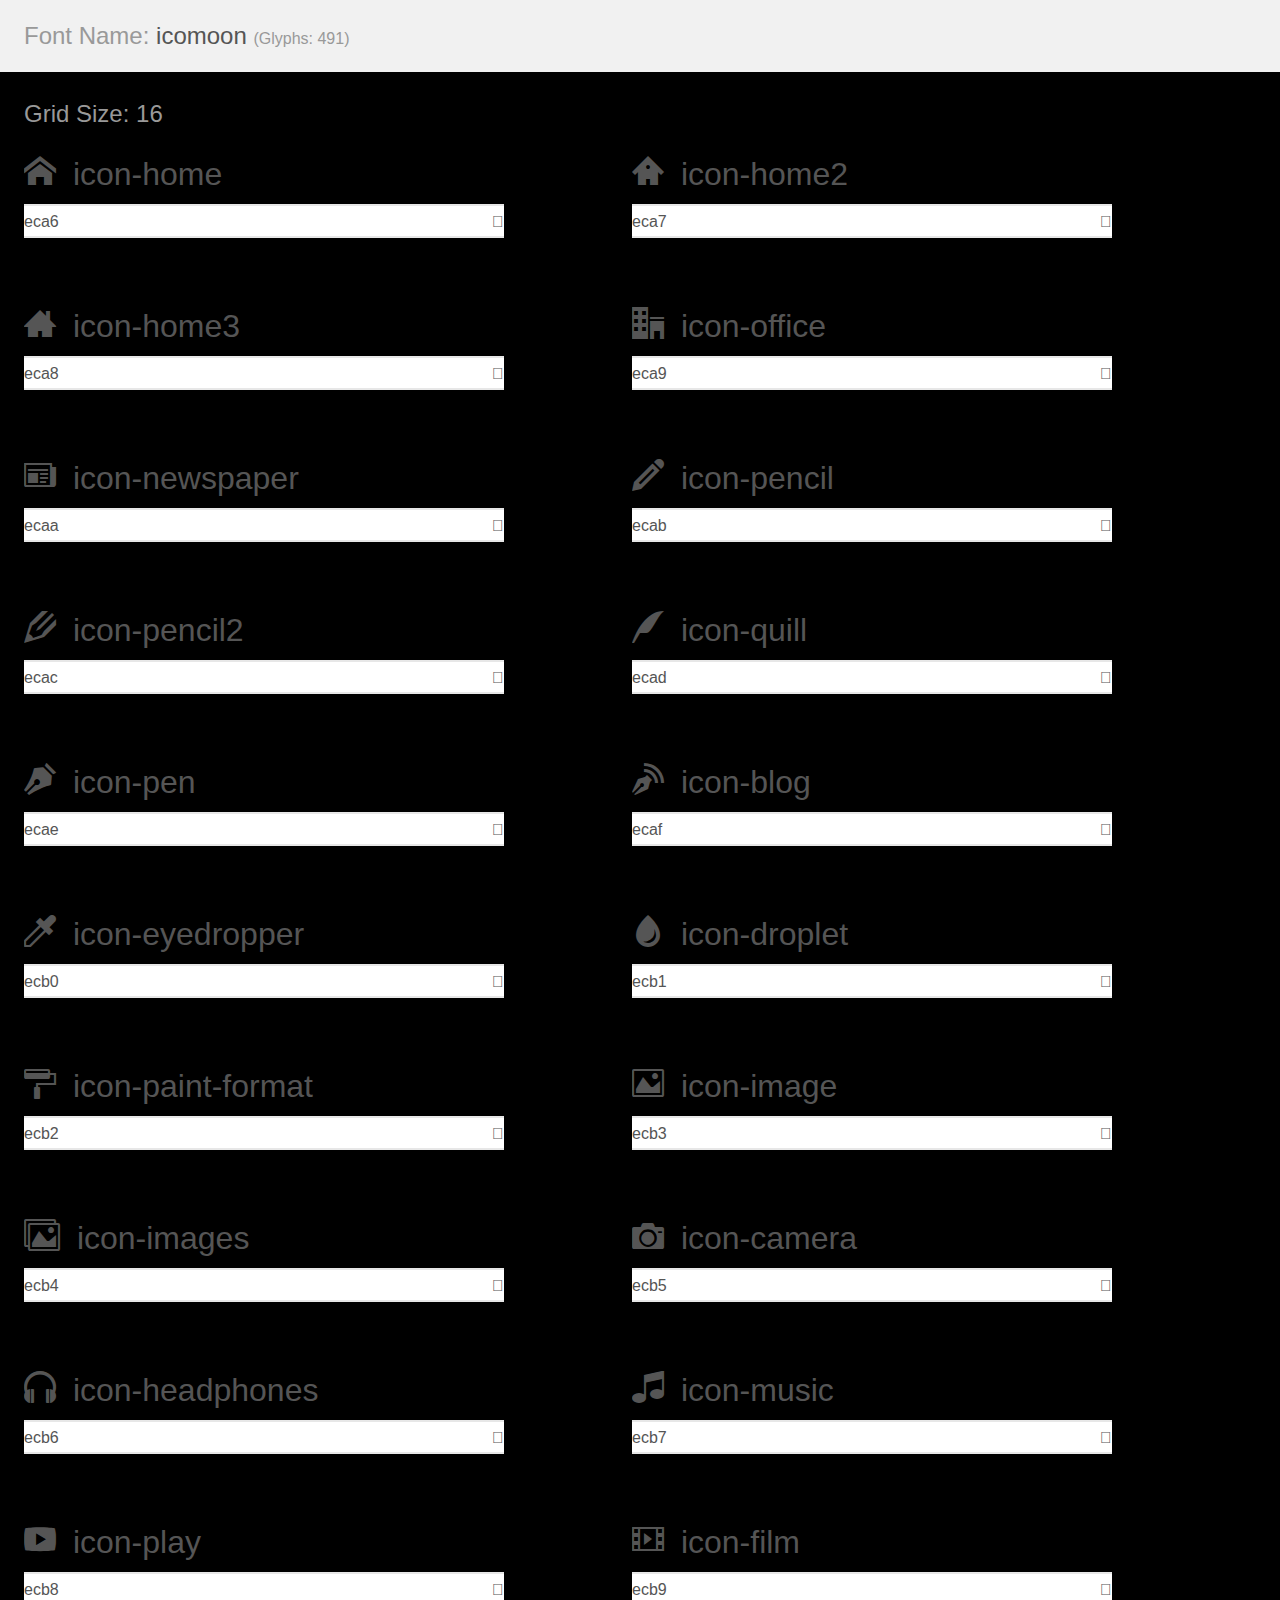
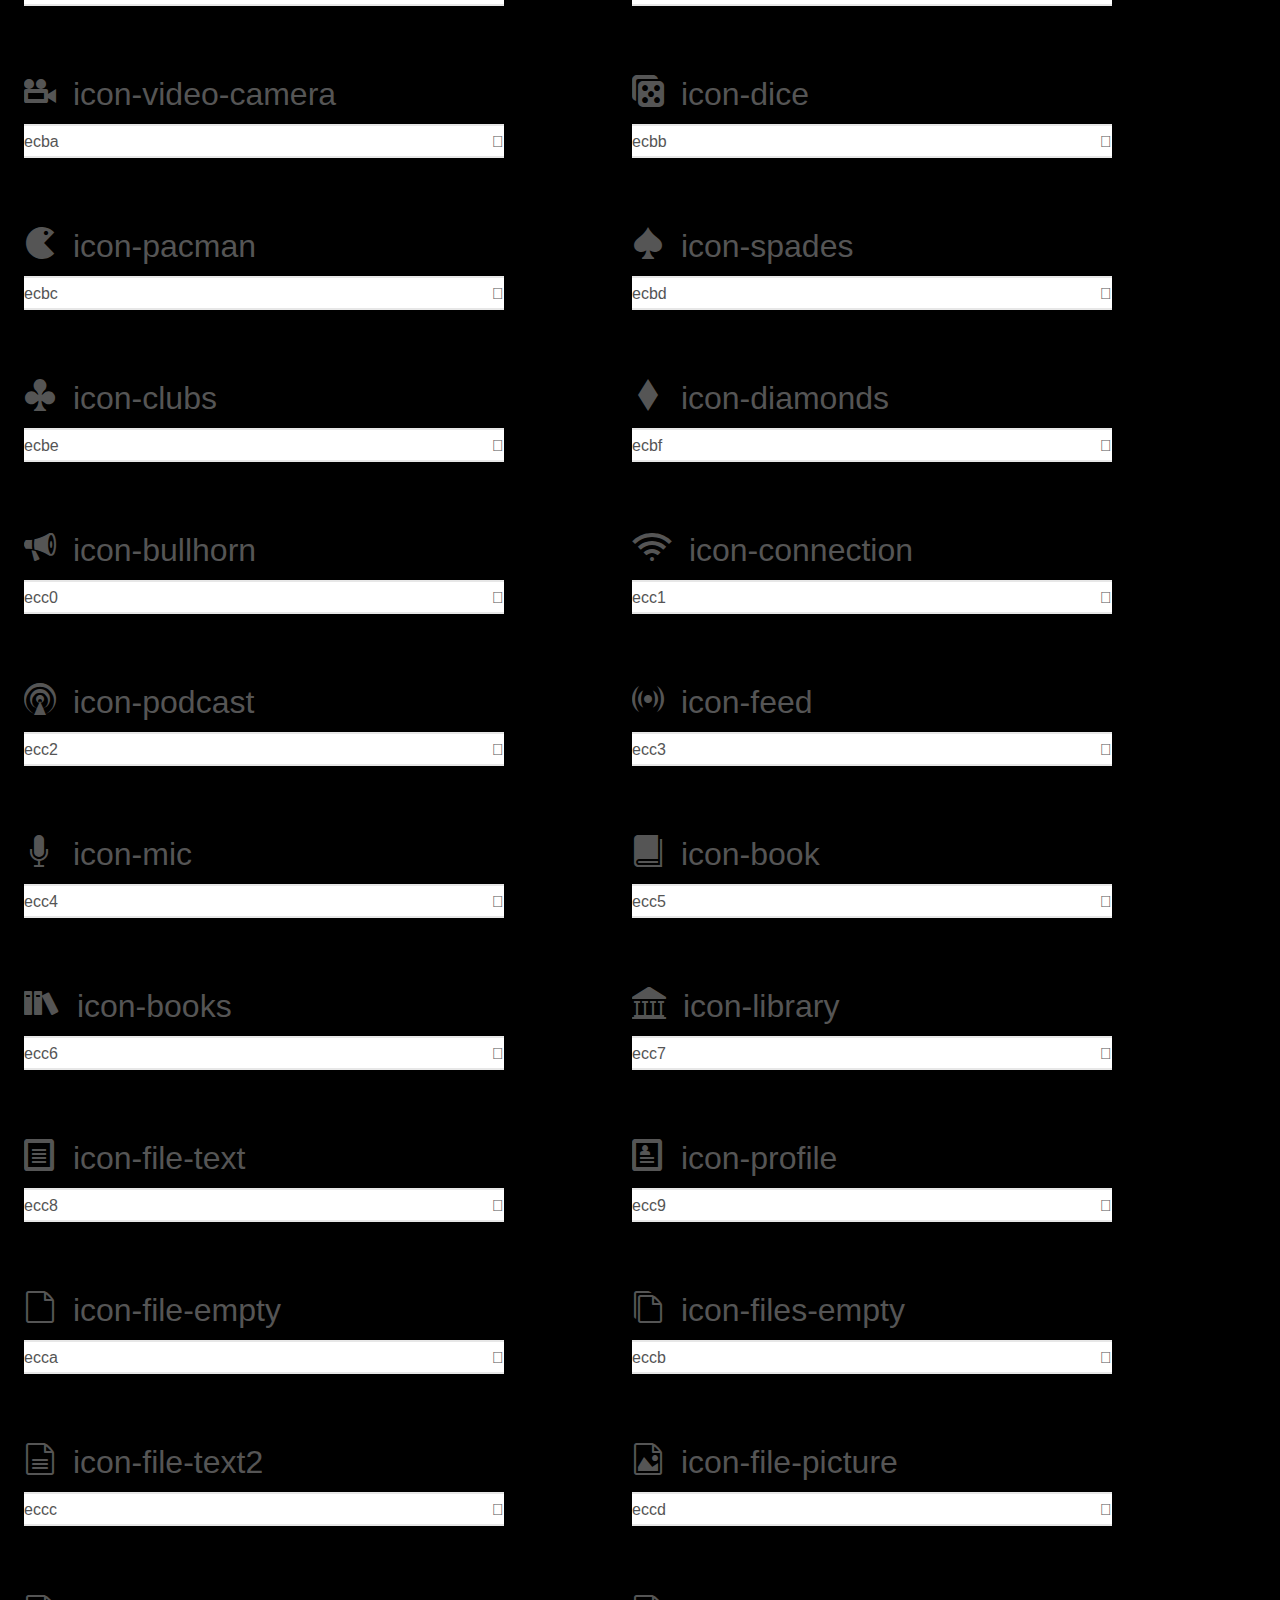
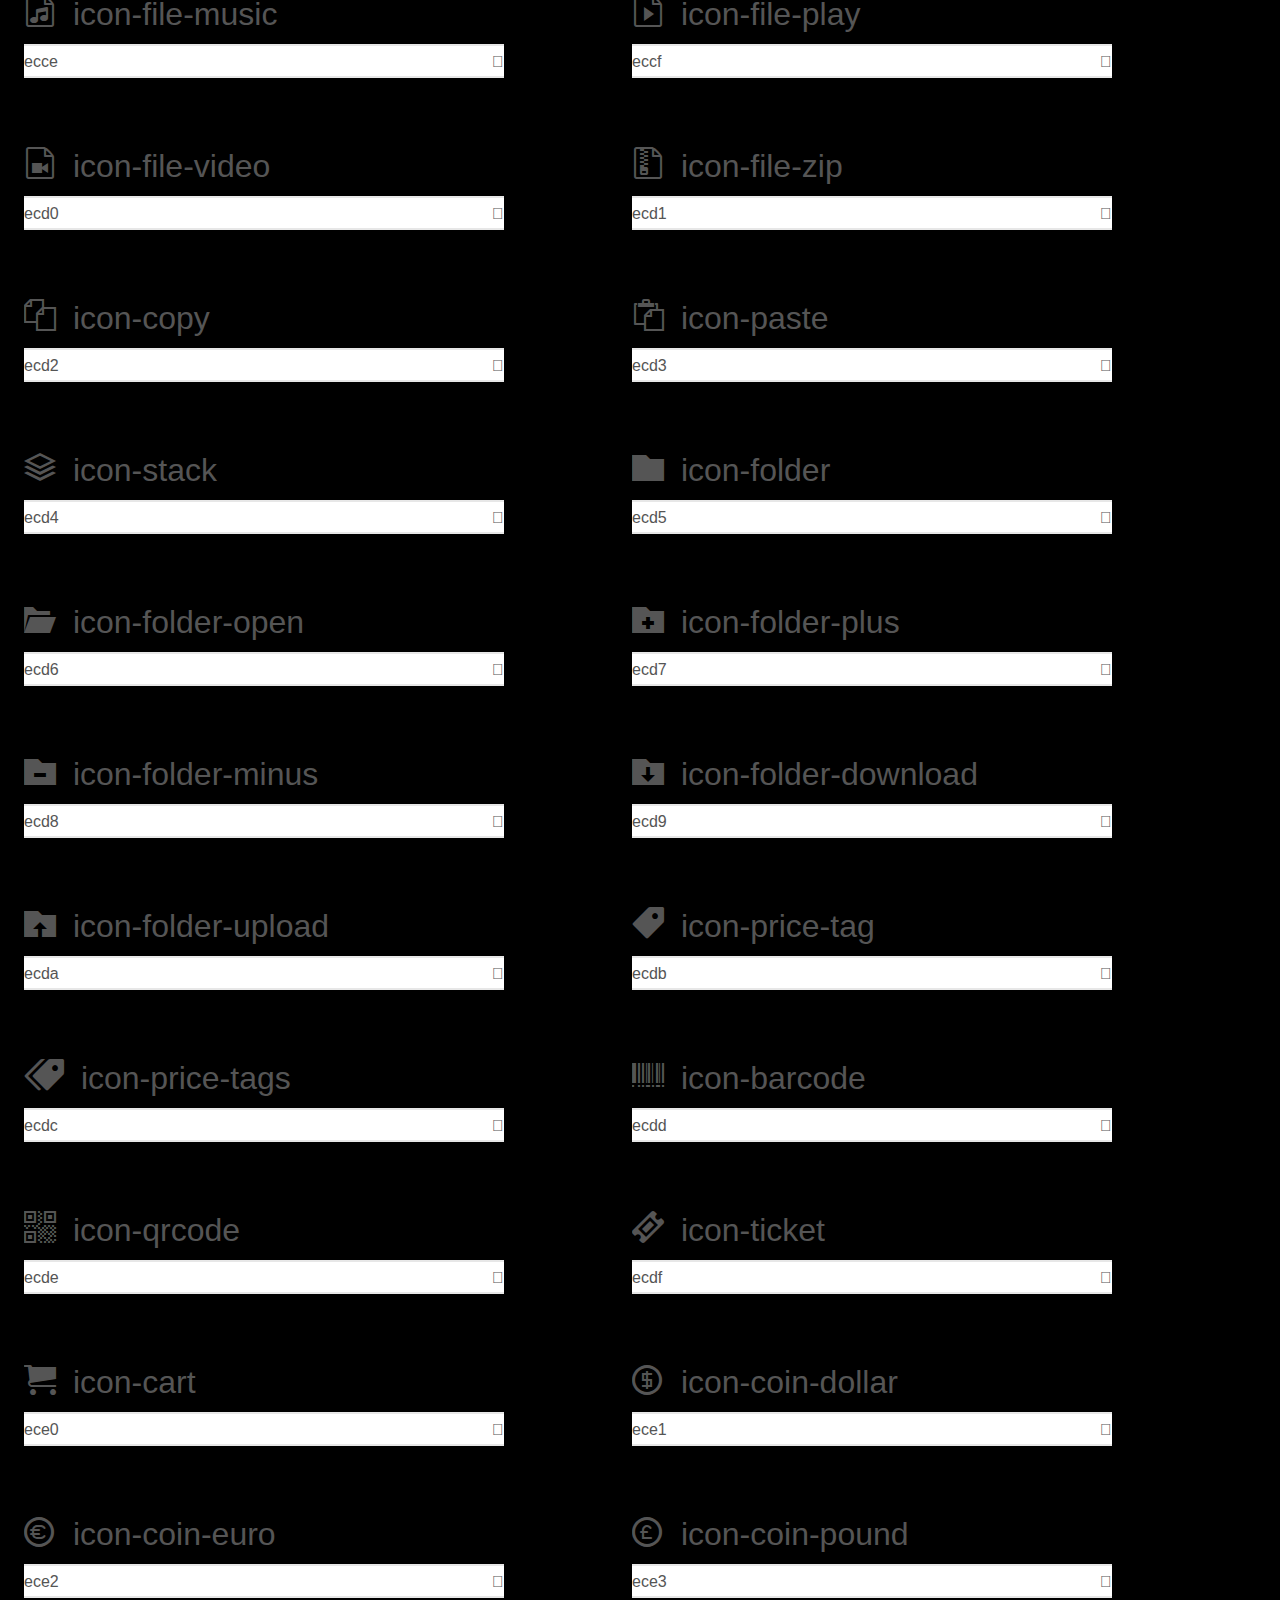
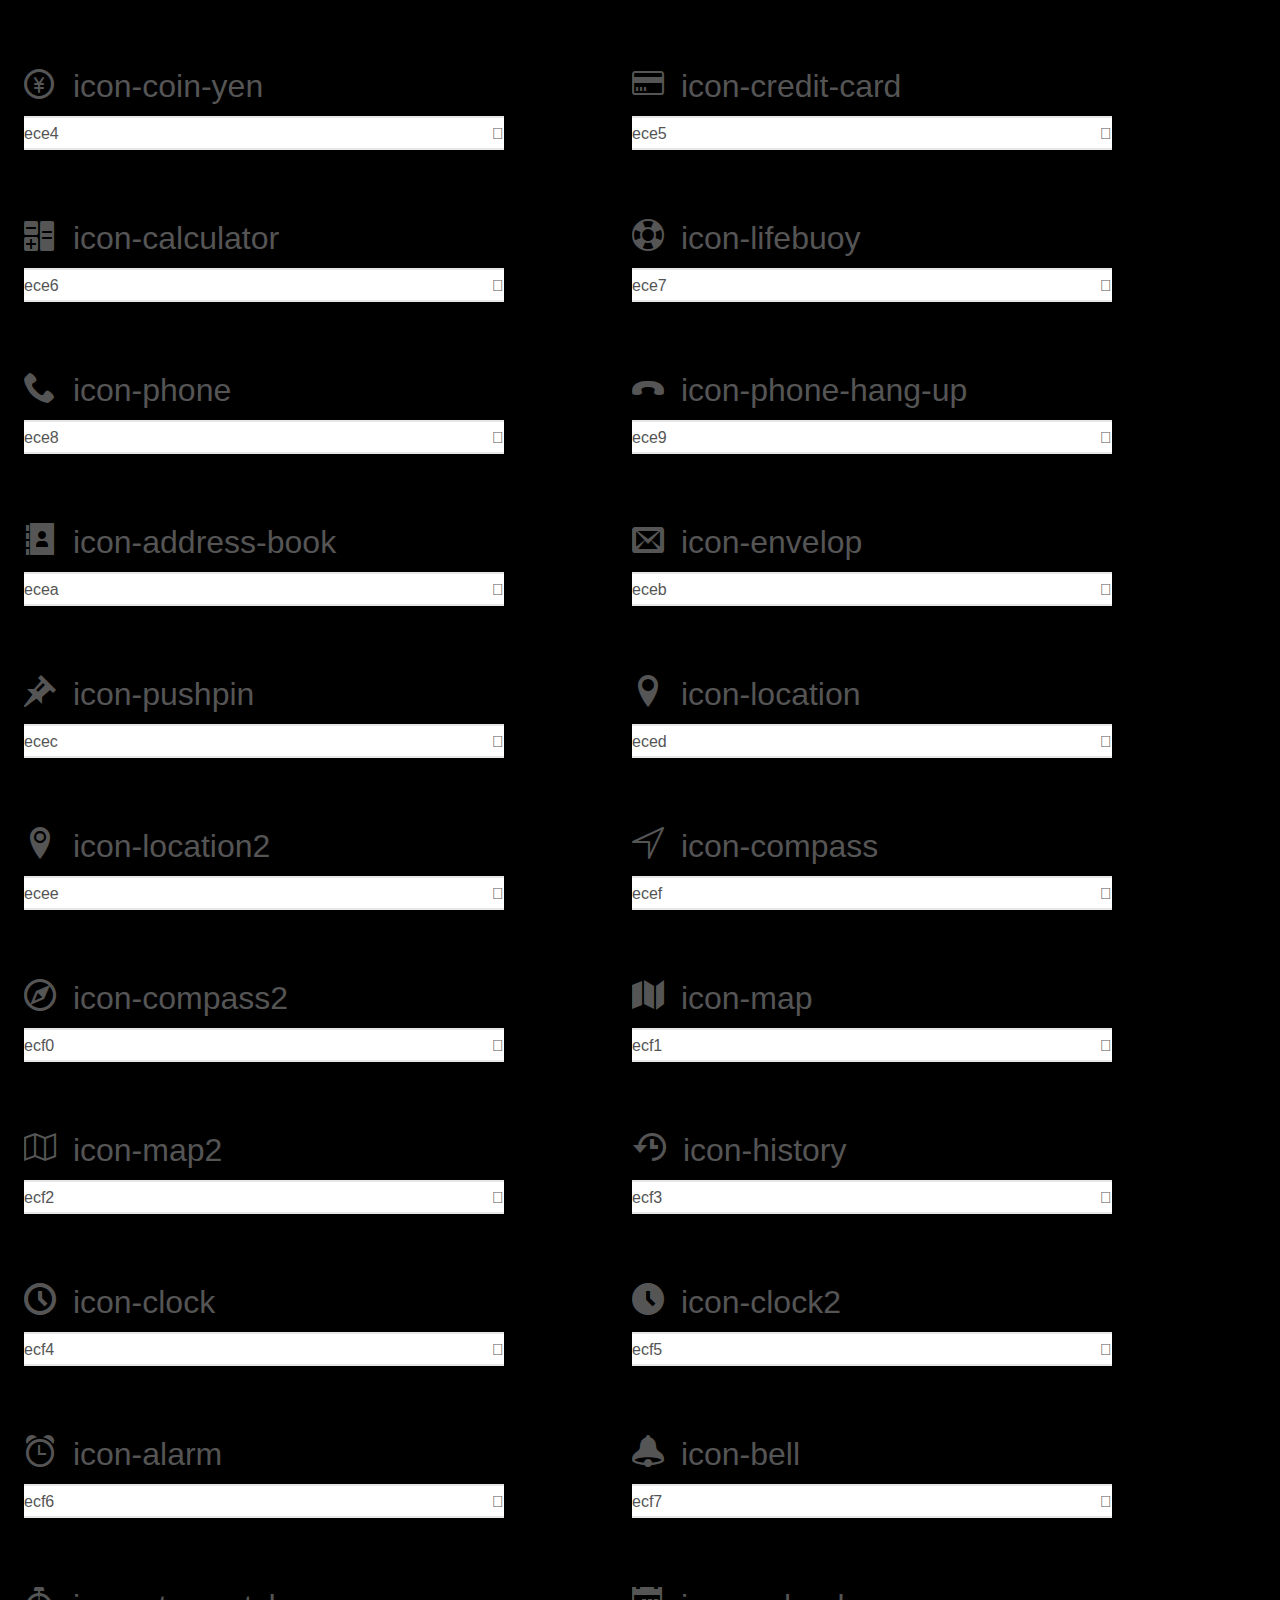
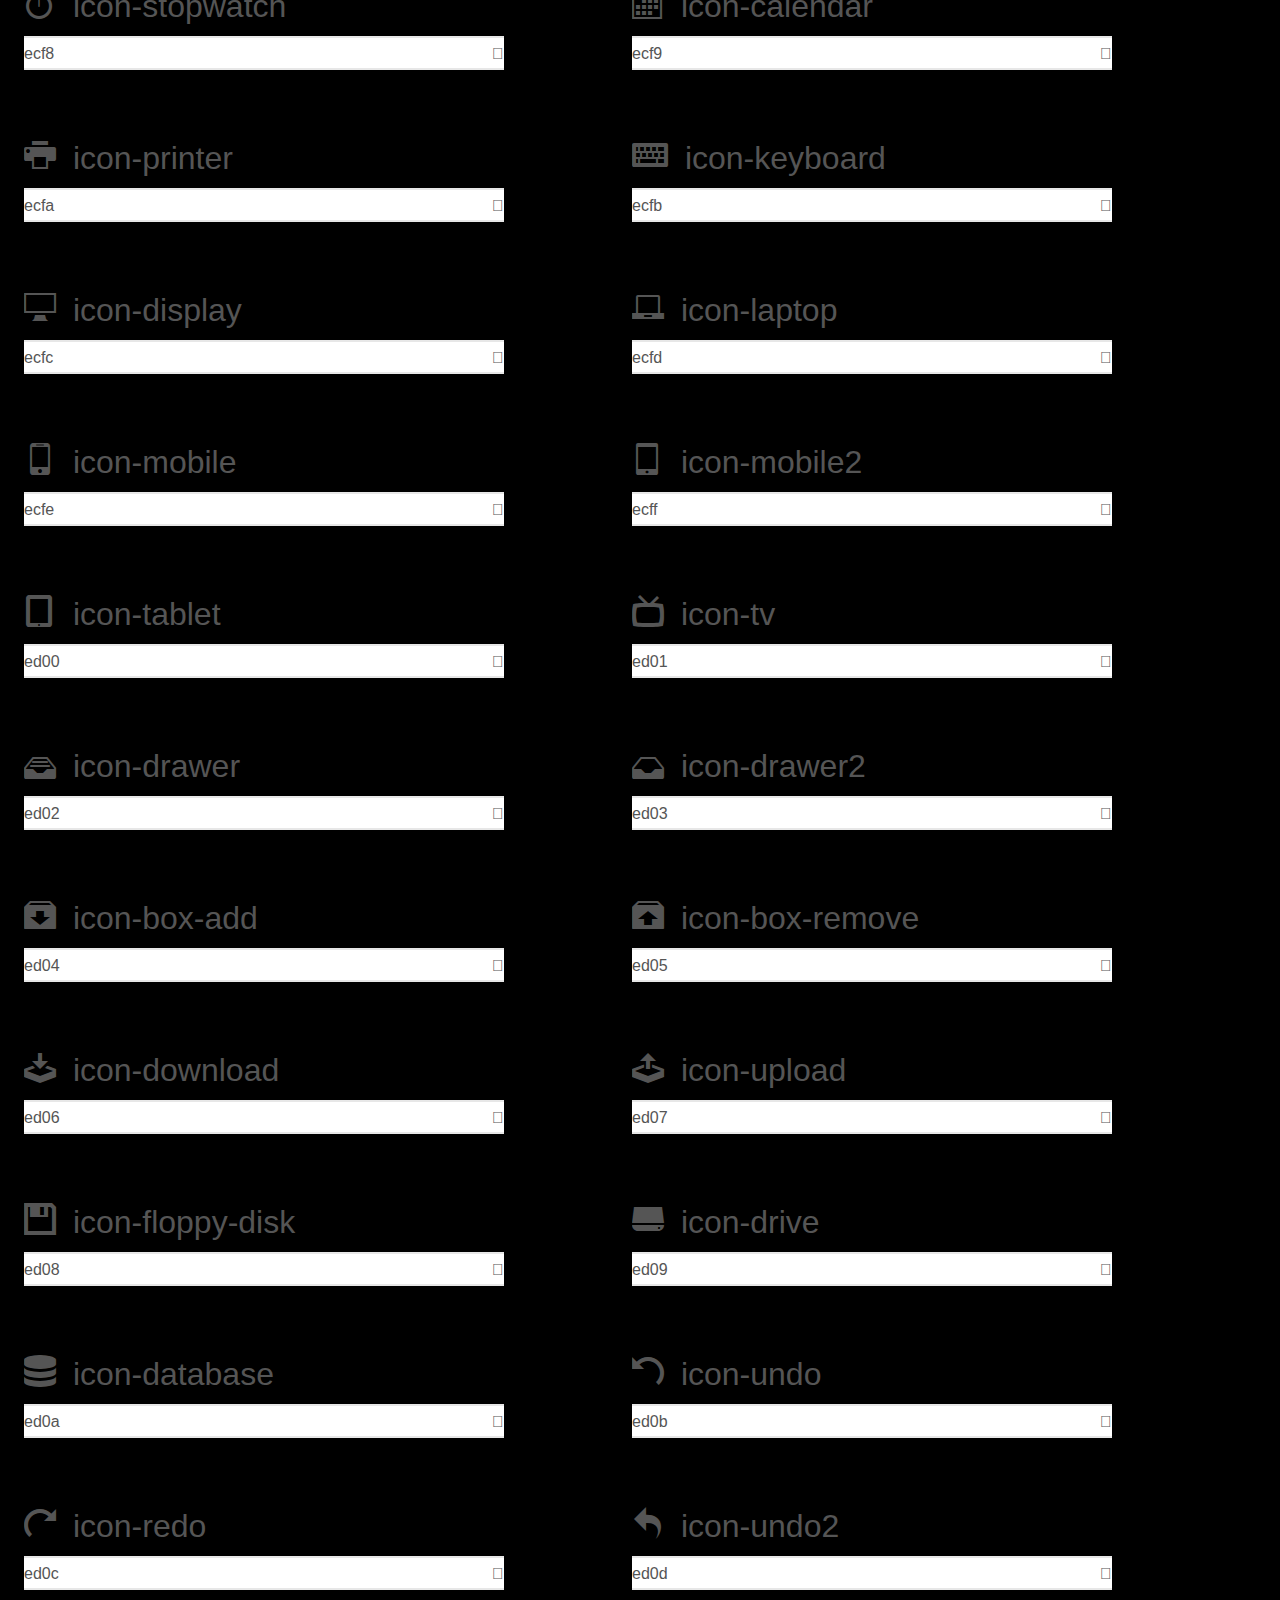
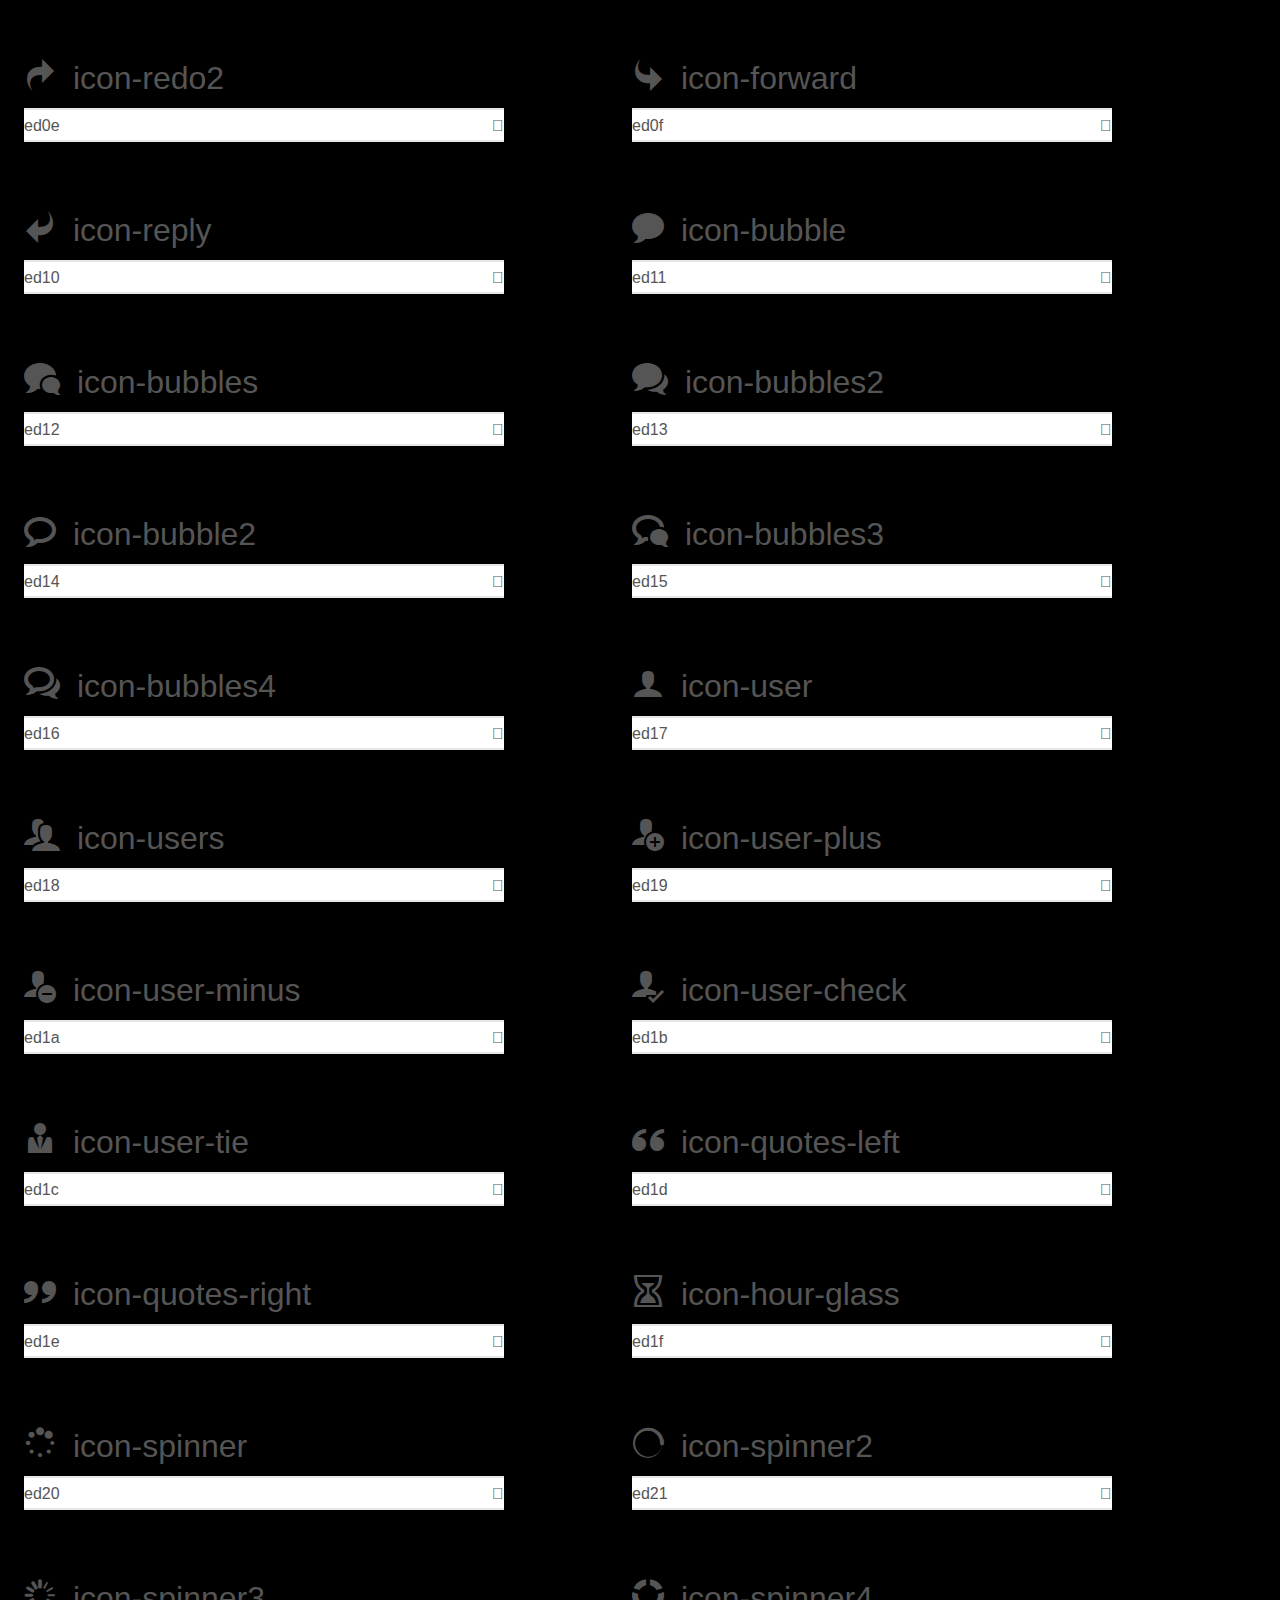
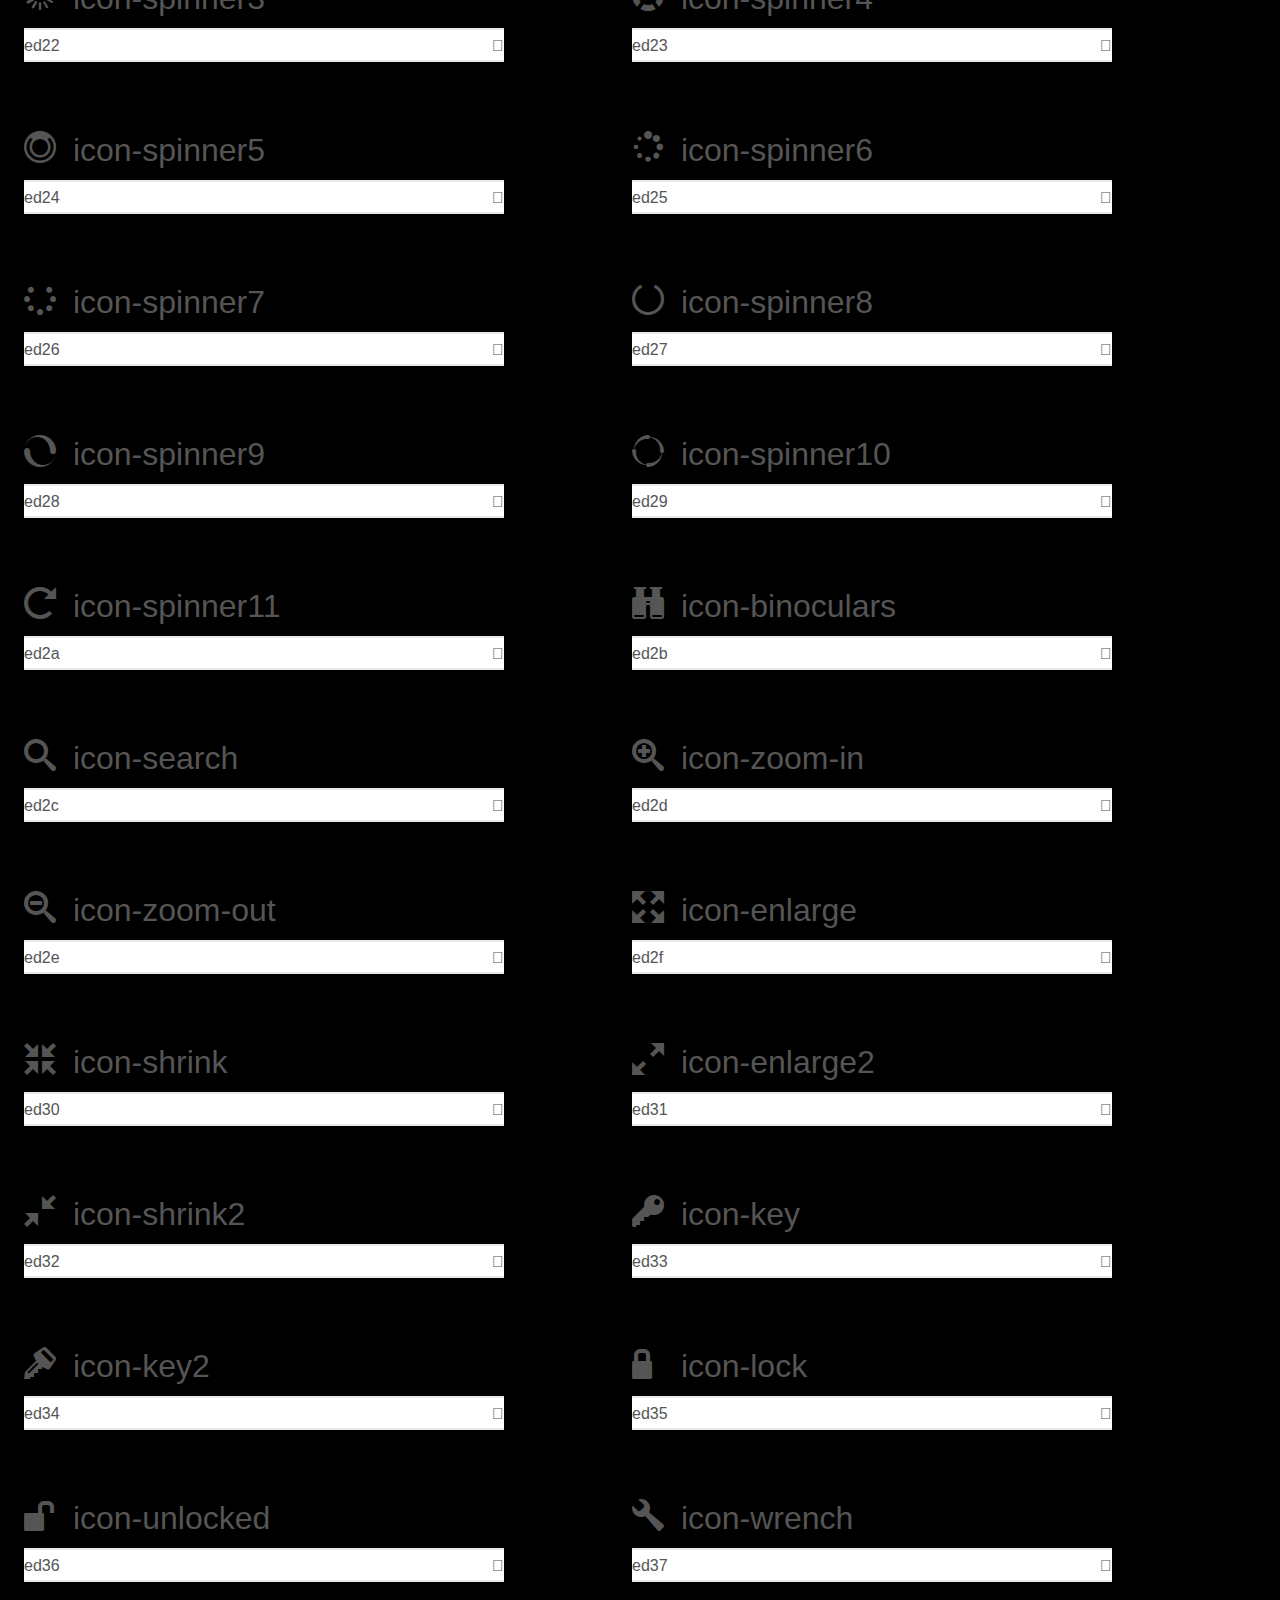
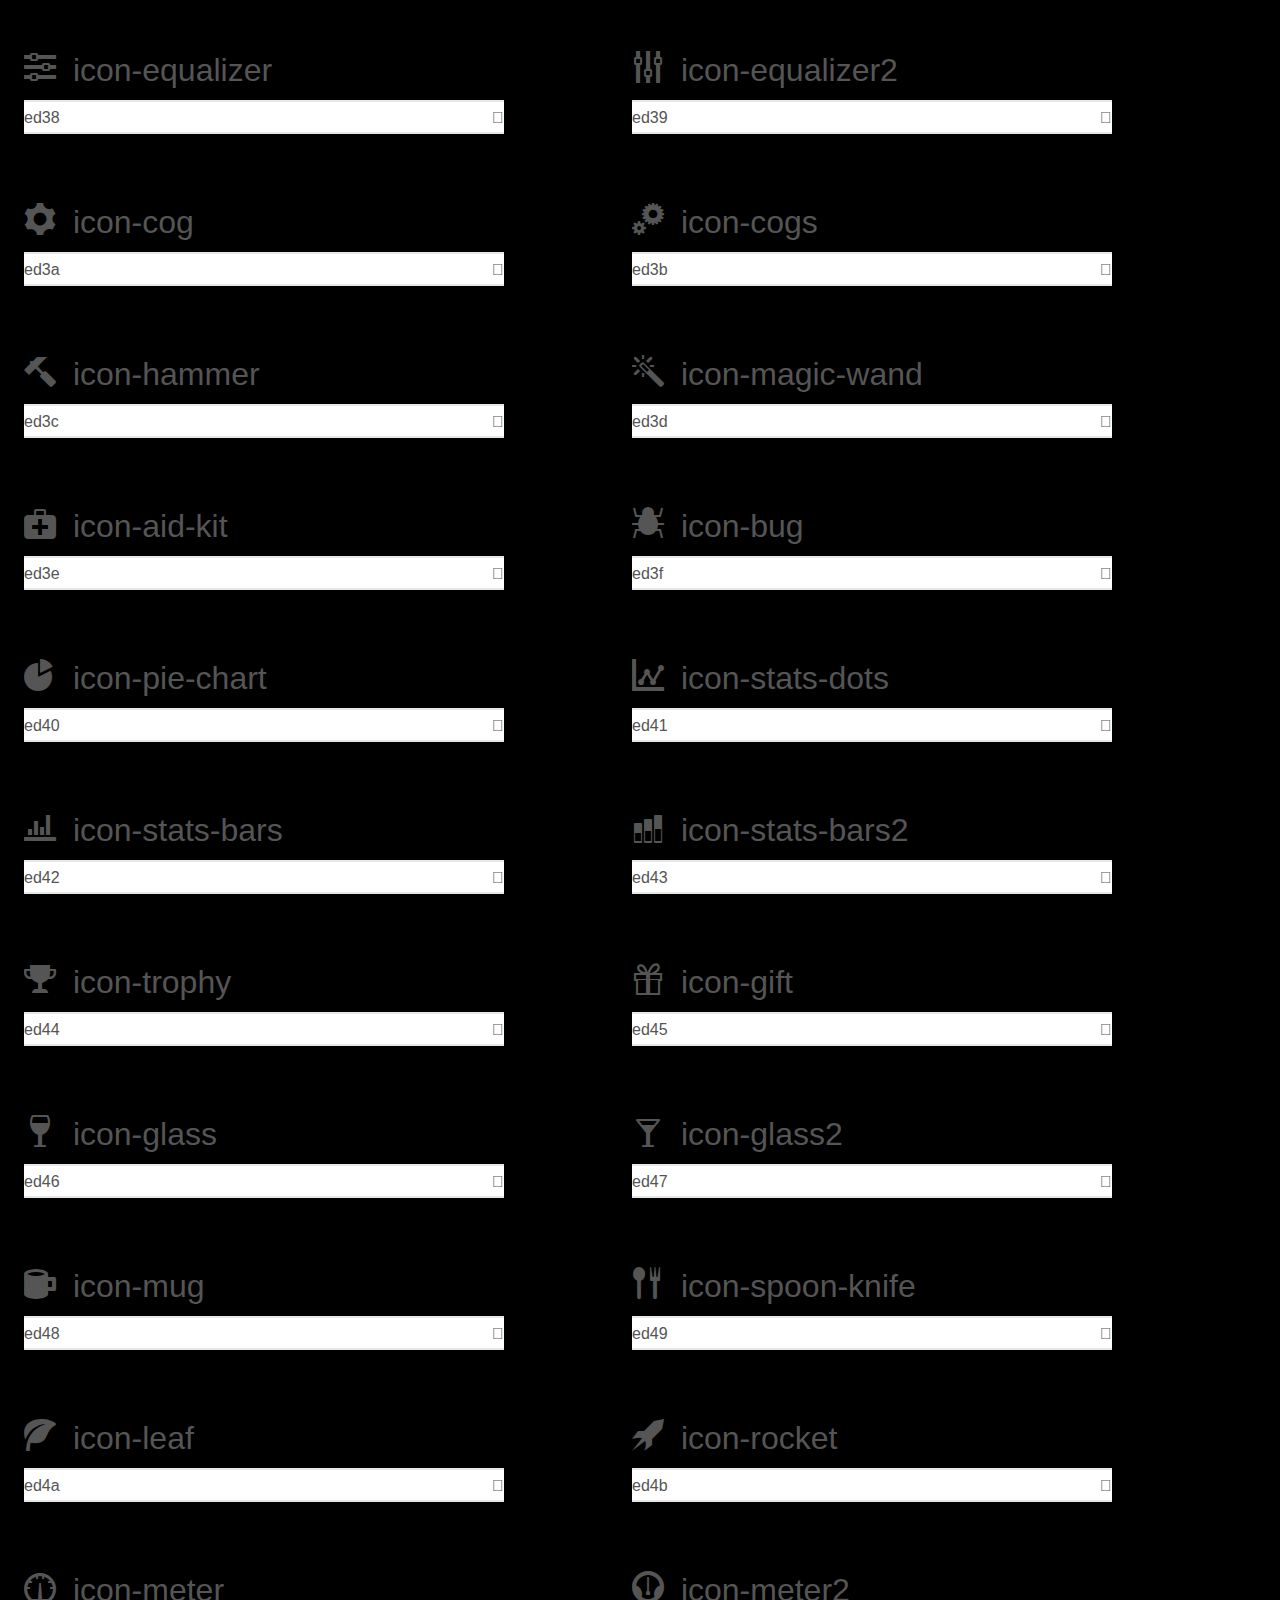
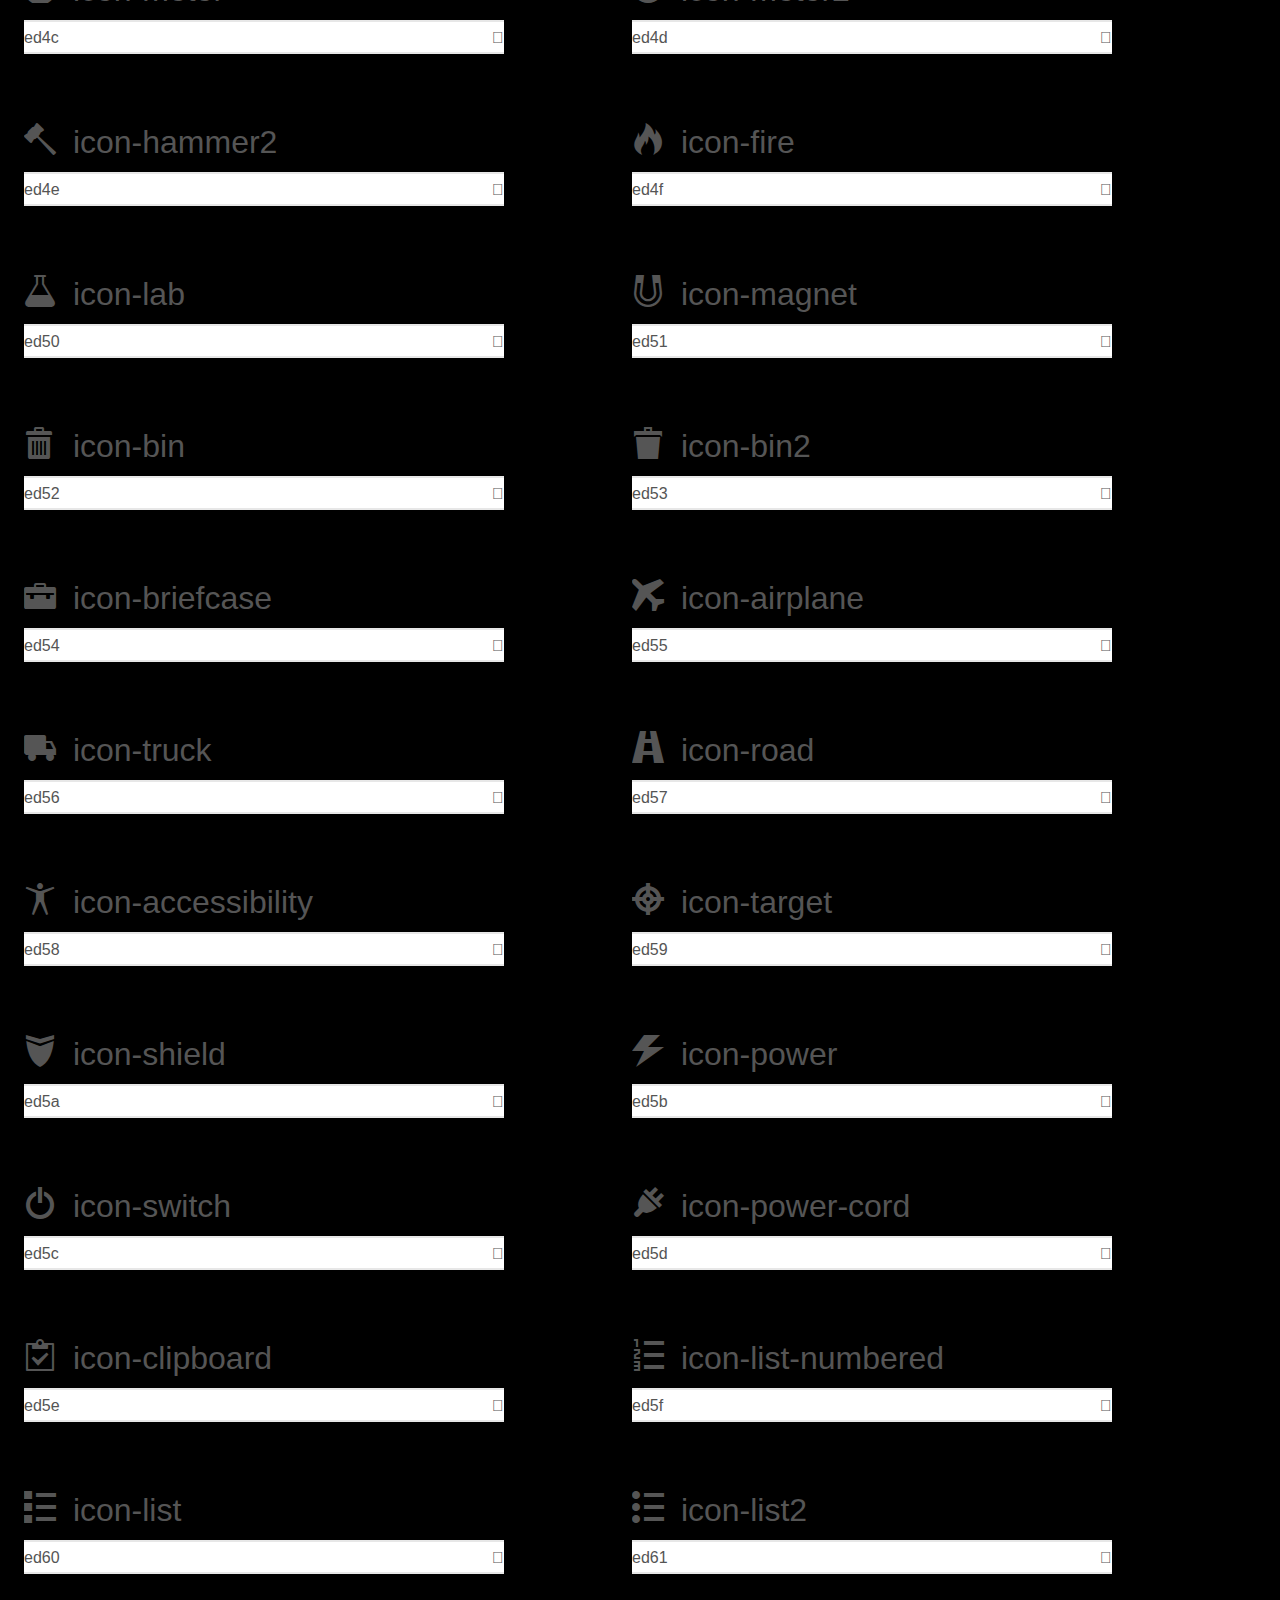
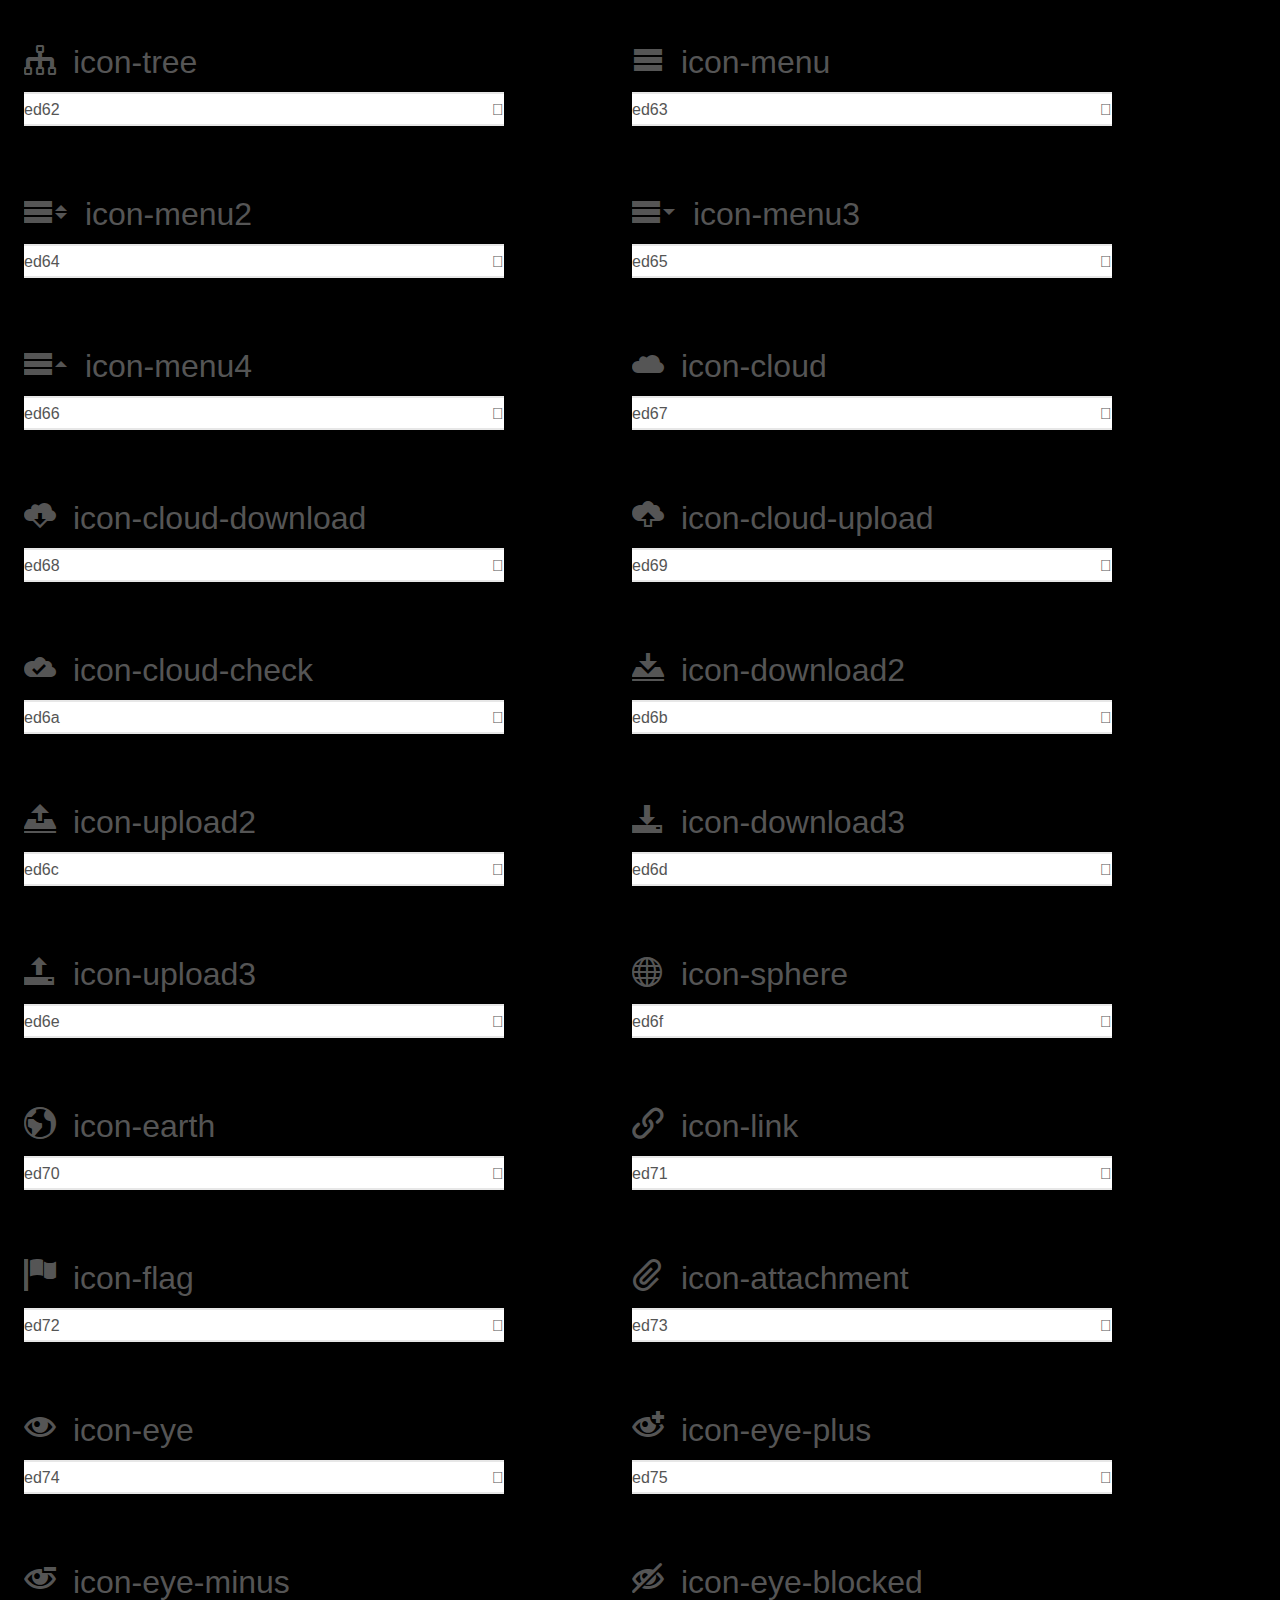
==== icons/demo.html @ 008fdc0a "Portafolio version 0.1" ====
<!doctype html>
<html>
<head>
    <meta charset="utf-8">
    <title>IcoMoon Demo</title>
    <meta name="description" content="An Icon Font Generated By IcoMoon.io">
    <meta name="viewport" content="width=device-width, initial-scale=1">
    <link rel="stylesheet" href="./demo.css">
    <link rel="stylesheet" href="./style.css"></head>
<body style="background-color: black;">
    <div class="bgc1 clearfix">
        <h1 class="mhmm mvm"><span class="fgc1">Font Name:</span> icomoon <small class="fgc1">(Glyphs:&nbsp;491)</small></h1>
    </div>
    <div class="clearfix mhl ptl">
        <h1 class="mvm mtn fgc1">Grid Size: 16</h1>
        <div class="glyph fs1">
            <div class="clearfix bshadow0 pbs">
                <span class="icon-home"></span>
                <span class="mls"> icon-home</span>
            </div>
            <fieldset class="fs0 size1of1 clearfix hidden-false">
                <input type="text" readonly value="eca6" class="unit size1of2" />
                <input type="text" maxlength="1" readonly value="&#xeca6;" class="unitRight size1of2 talign-right" />
            </fieldset>
            <div class="fs0 bshadow0 clearfix hidden-true">
                <span class="unit pvs fgc1">liga: </span>
                <input type="text" readonly value="home, house" class="liga unitRight" />
            </div>
        </div>
        <div class="glyph fs1">
            <div class="clearfix bshadow0 pbs">
                <span class="icon-home2"></span>
                <span class="mls"> icon-home2</span>
            </div>
            <fieldset class="fs0 size1of1 clearfix hidden-false">
                <input type="text" readonly value="eca7" class="unit size1of2" />
                <input type="text" maxlength="1" readonly value="&#xeca7;" class="unitRight size1of2 talign-right" />
            </fieldset>
            <div class="fs0 bshadow0 clearfix hidden-true">
                <span class="unit pvs fgc1">liga: </span>
                <input type="text" readonly value="home2, house2" class="liga unitRight" />
            </div>
        </div>
        <div class="glyph fs1">
            <div class="clearfix bshadow0 pbs">
                <span class="icon-home3"></span>
                <span class="mls"> icon-home3</span>
            </div>
            <fieldset class="fs0 size1of1 clearfix hidden-false">
                <input type="text" readonly value="eca8" class="unit size1of2" />
                <input type="text" maxlength="1" readonly value="&#xeca8;" class="unitRight size1of2 talign-right" />
            </fieldset>
            <div class="fs0 bshadow0 clearfix hidden-true">
                <span class="unit pvs fgc1">liga: </span>
                <input type="text" readonly value="home3, house3" class="liga unitRight" />
            </div>
        </div>
        <div class="glyph fs1">
            <div class="clearfix bshadow0 pbs">
                <span class="icon-office"></span>
                <span class="mls"> icon-office</span>
            </div>
            <fieldset class="fs0 size1of1 clearfix hidden-false">
                <input type="text" readonly value="eca9" class="unit size1of2" />
                <input type="text" maxlength="1" readonly value="&#xeca9;" class="unitRight size1of2 talign-right" />
            </fieldset>
            <div class="fs0 bshadow0 clearfix hidden-true">
                <span class="unit pvs fgc1">liga: </span>
                <input type="text" readonly value="office, buildings" class="liga unitRight" />
            </div>
        </div>
        <div class="glyph fs1">
            <div class="clearfix bshadow0 pbs">
                <span class="icon-newspaper"></span>
                <span class="mls"> icon-newspaper</span>
            </div>
            <fieldset class="fs0 size1of1 clearfix hidden-false">
                <input type="text" readonly value="ecaa" class="unit size1of2" />
                <input type="text" maxlength="1" readonly value="&#xecaa;" class="unitRight size1of2 talign-right" />
            </fieldset>
            <div class="fs0 bshadow0 clearfix hidden-true">
                <span class="unit pvs fgc1">liga: </span>
                <input type="text" readonly value="newspaper, news" class="liga unitRight" />
            </div>
        </div>
        <div class="glyph fs1">
            <div class="clearfix bshadow0 pbs">
                <span class="icon-pencil"></span>
                <span class="mls"> icon-pencil</span>
            </div>
            <fieldset class="fs0 size1of1 clearfix hidden-false">
                <input type="text" readonly value="ecab" class="unit size1of2" />
                <input type="text" maxlength="1" readonly value="&#xecab;" class="unitRight size1of2 talign-right" />
            </fieldset>
            <div class="fs0 bshadow0 clearfix hidden-true">
                <span class="unit pvs fgc1">liga: </span>
                <input type="text" readonly value="pencil, write" class="liga unitRight" />
            </div>
        </div>
        <div class="glyph fs1">
            <div class="clearfix bshadow0 pbs">
                <span class="icon-pencil2"></span>
                <span class="mls"> icon-pencil2</span>
            </div>
            <fieldset class="fs0 size1of1 clearfix hidden-false">
                <input type="text" readonly value="ecac" class="unit size1of2" />
                <input type="text" maxlength="1" readonly value="&#xecac;" class="unitRight size1of2 talign-right" />
            </fieldset>
            <div class="fs0 bshadow0 clearfix hidden-true">
                <span class="unit pvs fgc1">liga: </span>
                <input type="text" readonly value="pencil2, write2" class="liga unitRight" />
            </div>
        </div>
        <div class="glyph fs1">
            <div class="clearfix bshadow0 pbs">
                <span class="icon-quill"></span>
                <span class="mls"> icon-quill</span>
            </div>
            <fieldset class="fs0 size1of1 clearfix hidden-false">
                <input type="text" readonly value="ecad" class="unit size1of2" />
                <input type="text" maxlength="1" readonly value="&#xecad;" class="unitRight size1of2 talign-right" />
            </fieldset>
            <div class="fs0 bshadow0 clearfix hidden-true">
                <span class="unit pvs fgc1">liga: </span>
                <input type="text" readonly value="quill, feather" class="liga unitRight" />
            </div>
        </div>
        <div class="glyph fs1">
            <div class="clearfix bshadow0 pbs">
                <span class="icon-pen"></span>
                <span class="mls"> icon-pen</span>
            </div>
            <fieldset class="fs0 size1of1 clearfix hidden-false">
                <input type="text" readonly value="ecae" class="unit size1of2" />
                <input type="text" maxlength="1" readonly value="&#xecae;" class="unitRight size1of2 talign-right" />
            </fieldset>
            <div class="fs0 bshadow0 clearfix hidden-true">
                <span class="unit pvs fgc1">liga: </span>
                <input type="text" readonly value="pen, write3" class="liga unitRight" />
            </div>
        </div>
        <div class="glyph fs1">
            <div class="clearfix bshadow0 pbs">
                <span class="icon-blog"></span>
                <span class="mls"> icon-blog</span>
            </div>
            <fieldset class="fs0 size1of1 clearfix hidden-false">
                <input type="text" readonly value="ecaf" class="unit size1of2" />
                <input type="text" maxlength="1" readonly value="&#xecaf;" class="unitRight size1of2 talign-right" />
            </fieldset>
            <div class="fs0 bshadow0 clearfix hidden-true">
                <span class="unit pvs fgc1">liga: </span>
                <input type="text" readonly value="blog, pen2" class="liga unitRight" />
            </div>
        </div>
        <div class="glyph fs1">
            <div class="clearfix bshadow0 pbs">
                <span class="icon-eyedropper"></span>
                <span class="mls"> icon-eyedropper</span>
            </div>
            <fieldset class="fs0 size1of1 clearfix hidden-false">
                <input type="text" readonly value="ecb0" class="unit size1of2" />
                <input type="text" maxlength="1" readonly value="&#xecb0;" class="unitRight size1of2 talign-right" />
            </fieldset>
            <div class="fs0 bshadow0 clearfix hidden-true">
                <span class="unit pvs fgc1">liga: </span>
                <input type="text" readonly value="eyedropper, color" class="liga unitRight" />
            </div>
        </div>
        <div class="glyph fs1">
            <div class="clearfix bshadow0 pbs">
                <span class="icon-droplet"></span>
                <span class="mls"> icon-droplet</span>
            </div>
            <fieldset class="fs0 size1of1 clearfix hidden-false">
                <input type="text" readonly value="ecb1" class="unit size1of2" />
                <input type="text" maxlength="1" readonly value="&#xecb1;" class="unitRight size1of2 talign-right" />
            </fieldset>
            <div class="fs0 bshadow0 clearfix hidden-true">
                <span class="unit pvs fgc1">liga: </span>
                <input type="text" readonly value="droplet, color2" class="liga unitRight" />
            </div>
        </div>
        <div class="glyph fs1">
            <div class="clearfix bshadow0 pbs">
                <span class="icon-paint-format"></span>
                <span class="mls"> icon-paint-format</span>
            </div>
            <fieldset class="fs0 size1of1 clearfix hidden-false">
                <input type="text" readonly value="ecb2" class="unit size1of2" />
                <input type="text" maxlength="1" readonly value="&#xecb2;" class="unitRight size1of2 talign-right" />
            </fieldset>
            <div class="fs0 bshadow0 clearfix hidden-true">
                <span class="unit pvs fgc1">liga: </span>
                <input type="text" readonly value="paint-format, format" class="liga unitRight" />
            </div>
        </div>
        <div class="glyph fs1">
            <div class="clearfix bshadow0 pbs">
                <span class="icon-image"></span>
                <span class="mls"> icon-image</span>
            </div>
            <fieldset class="fs0 size1of1 clearfix hidden-false">
                <input type="text" readonly value="ecb3" class="unit size1of2" />
                <input type="text" maxlength="1" readonly value="&#xecb3;" class="unitRight size1of2 talign-right" />
            </fieldset>
            <div class="fs0 bshadow0 clearfix hidden-true">
                <span class="unit pvs fgc1">liga: </span>
                <input type="text" readonly value="image, picture" class="liga unitRight" />
            </div>
        </div>
        <div class="glyph fs1">
            <div class="clearfix bshadow0 pbs">
                <span class="icon-images"></span>
                <span class="mls"> icon-images</span>
            </div>
            <fieldset class="fs0 size1of1 clearfix hidden-false">
                <input type="text" readonly value="ecb4" class="unit size1of2" />
                <input type="text" maxlength="1" readonly value="&#xecb4;" class="unitRight size1of2 talign-right" />
            </fieldset>
            <div class="fs0 bshadow0 clearfix hidden-true">
                <span class="unit pvs fgc1">liga: </span>
                <input type="text" readonly value="images, pictures" class="liga unitRight" />
            </div>
        </div>
        <div class="glyph fs1">
            <div class="clearfix bshadow0 pbs">
                <span class="icon-camera"></span>
                <span class="mls"> icon-camera</span>
            </div>
            <fieldset class="fs0 size1of1 clearfix hidden-false">
                <input type="text" readonly value="ecb5" class="unit size1of2" />
                <input type="text" maxlength="1" readonly value="&#xecb5;" class="unitRight size1of2 talign-right" />
            </fieldset>
            <div class="fs0 bshadow0 clearfix hidden-true">
                <span class="unit pvs fgc1">liga: </span>
                <input type="text" readonly value="camera, photo" class="liga unitRight" />
            </div>
        </div>
        <div class="glyph fs1">
            <div class="clearfix bshadow0 pbs">
                <span class="icon-headphones"></span>
                <span class="mls"> icon-headphones</span>
            </div>
            <fieldset class="fs0 size1of1 clearfix hidden-false">
                <input type="text" readonly value="ecb6" class="unit size1of2" />
                <input type="text" maxlength="1" readonly value="&#xecb6;" class="unitRight size1of2 talign-right" />
            </fieldset>
            <div class="fs0 bshadow0 clearfix hidden-true">
                <span class="unit pvs fgc1">liga: </span>
                <input type="text" readonly value="headphones, headset" class="liga unitRight" />
            </div>
        </div>
        <div class="glyph fs1">
            <div class="clearfix bshadow0 pbs">
                <span class="icon-music"></span>
                <span class="mls"> icon-music</span>
            </div>
            <fieldset class="fs0 size1of1 clearfix hidden-false">
                <input type="text" readonly value="ecb7" class="unit size1of2" />
                <input type="text" maxlength="1" readonly value="&#xecb7;" class="unitRight size1of2 talign-right" />
            </fieldset>
            <div class="fs0 bshadow0 clearfix hidden-true">
                <span class="unit pvs fgc1">liga: </span>
                <input type="text" readonly value="music, song" class="liga unitRight" />
            </div>
        </div>
        <div class="glyph fs1">
            <div class="clearfix bshadow0 pbs">
                <span class="icon-play"></span>
                <span class="mls"> icon-play</span>
            </div>
            <fieldset class="fs0 size1of1 clearfix hidden-false">
                <input type="text" readonly value="ecb8" class="unit size1of2" />
                <input type="text" maxlength="1" readonly value="&#xecb8;" class="unitRight size1of2 talign-right" />
            </fieldset>
            <div class="fs0 bshadow0 clearfix hidden-true">
                <span class="unit pvs fgc1">liga: </span>
                <input type="text" readonly value="play, video" class="liga unitRight" />
            </div>
        </div>
        <div class="glyph fs1">
            <div class="clearfix bshadow0 pbs">
                <span class="icon-film"></span>
                <span class="mls"> icon-film</span>
            </div>
            <fieldset class="fs0 size1of1 clearfix hidden-false">
                <input type="text" readonly value="ecb9" class="unit size1of2" />
                <input type="text" maxlength="1" readonly value="&#xecb9;" class="unitRight size1of2 talign-right" />
            </fieldset>
            <div class="fs0 bshadow0 clearfix hidden-true">
                <span class="unit pvs fgc1">liga: </span>
                <input type="text" readonly value="film, video2" class="liga unitRight" />
            </div>
        </div>
        <div class="glyph fs1">
            <div class="clearfix bshadow0 pbs">
                <span class="icon-video-camera"></span>
                <span class="mls"> icon-video-camera</span>
            </div>
            <fieldset class="fs0 size1of1 clearfix hidden-false">
                <input type="text" readonly value="ecba" class="unit size1of2" />
                <input type="text" maxlength="1" readonly value="&#xecba;" class="unitRight size1of2 talign-right" />
            </fieldset>
            <div class="fs0 bshadow0 clearfix hidden-true">
                <span class="unit pvs fgc1">liga: </span>
                <input type="text" readonly value="video-camera, video3" class="liga unitRight" />
            </div>
        </div>
        <div class="glyph fs1">
            <div class="clearfix bshadow0 pbs">
                <span class="icon-dice"></span>
                <span class="mls"> icon-dice</span>
            </div>
            <fieldset class="fs0 size1of1 clearfix hidden-false">
                <input type="text" readonly value="ecbb" class="unit size1of2" />
                <input type="text" maxlength="1" readonly value="&#xecbb;" class="unitRight size1of2 talign-right" />
            </fieldset>
            <div class="fs0 bshadow0 clearfix hidden-true">
                <span class="unit pvs fgc1">liga: </span>
                <input type="text" readonly value="dice, game" class="liga unitRight" />
            </div>
        </div>
        <div class="glyph fs1">
            <div class="clearfix bshadow0 pbs">
                <span class="icon-pacman"></span>
                <span class="mls"> icon-pacman</span>
            </div>
            <fieldset class="fs0 size1of1 clearfix hidden-false">
                <input type="text" readonly value="ecbc" class="unit size1of2" />
                <input type="text" maxlength="1" readonly value="&#xecbc;" class="unitRight size1of2 talign-right" />
            </fieldset>
            <div class="fs0 bshadow0 clearfix hidden-true">
                <span class="unit pvs fgc1">liga: </span>
                <input type="text" readonly value="pacman, game2" class="liga unitRight" />
            </div>
        </div>
        <div class="glyph fs1">
            <div class="clearfix bshadow0 pbs">
                <span class="icon-spades"></span>
                <span class="mls"> icon-spades</span>
            </div>
            <fieldset class="fs0 size1of1 clearfix hidden-false">
                <input type="text" readonly value="ecbd" class="unit size1of2" />
                <input type="text" maxlength="1" readonly value="&#xecbd;" class="unitRight size1of2 talign-right" />
            </fieldset>
            <div class="fs0 bshadow0 clearfix hidden-true">
                <span class="unit pvs fgc1">liga: </span>
                <input type="text" readonly value="spades, cards" class="liga unitRight" />
            </div>
        </div>
        <div class="glyph fs1">
            <div class="clearfix bshadow0 pbs">
                <span class="icon-clubs"></span>
                <span class="mls"> icon-clubs</span>
            </div>
            <fieldset class="fs0 size1of1 clearfix hidden-false">
                <input type="text" readonly value="ecbe" class="unit size1of2" />
                <input type="text" maxlength="1" readonly value="&#xecbe;" class="unitRight size1of2 talign-right" />
            </fieldset>
            <div class="fs0 bshadow0 clearfix hidden-true">
                <span class="unit pvs fgc1">liga: </span>
                <input type="text" readonly value="clubs, cards2" class="liga unitRight" />
            </div>
        </div>
        <div class="glyph fs1">
            <div class="clearfix bshadow0 pbs">
                <span class="icon-diamonds"></span>
                <span class="mls"> icon-diamonds</span>
            </div>
            <fieldset class="fs0 size1of1 clearfix hidden-false">
                <input type="text" readonly value="ecbf" class="unit size1of2" />
                <input type="text" maxlength="1" readonly value="&#xecbf;" class="unitRight size1of2 talign-right" />
            </fieldset>
            <div class="fs0 bshadow0 clearfix hidden-true">
                <span class="unit pvs fgc1">liga: </span>
                <input type="text" readonly value="diamonds, cards3" class="liga unitRight" />
            </div>
        </div>
        <div class="glyph fs1">
            <div class="clearfix bshadow0 pbs">
                <span class="icon-bullhorn"></span>
                <span class="mls"> icon-bullhorn</span>
            </div>
            <fieldset class="fs0 size1of1 clearfix hidden-false">
                <input type="text" readonly value="ecc0" class="unit size1of2" />
                <input type="text" maxlength="1" readonly value="&#xecc0;" class="unitRight size1of2 talign-right" />
            </fieldset>
            <div class="fs0 bshadow0 clearfix hidden-true">
                <span class="unit pvs fgc1">liga: </span>
                <input type="text" readonly value="bullhorn, megaphone" class="liga unitRight" />
            </div>
        </div>
        <div class="glyph fs1">
            <div class="clearfix bshadow0 pbs">
                <span class="icon-connection"></span>
                <span class="mls"> icon-connection</span>
            </div>
            <fieldset class="fs0 size1of1 clearfix hidden-false">
                <input type="text" readonly value="ecc1" class="unit size1of2" />
                <input type="text" maxlength="1" readonly value="&#xecc1;" class="unitRight size1of2 talign-right" />
            </fieldset>
            <div class="fs0 bshadow0 clearfix hidden-true">
                <span class="unit pvs fgc1">liga: </span>
                <input type="text" readonly value="connection, wifi" class="liga unitRight" />
            </div>
        </div>
        <div class="glyph fs1">
            <div class="clearfix bshadow0 pbs">
                <span class="icon-podcast"></span>
                <span class="mls"> icon-podcast</span>
            </div>
            <fieldset class="fs0 size1of1 clearfix hidden-false">
                <input type="text" readonly value="ecc2" class="unit size1of2" />
                <input type="text" maxlength="1" readonly value="&#xecc2;" class="unitRight size1of2 talign-right" />
            </fieldset>
            <div class="fs0 bshadow0 clearfix hidden-true">
                <span class="unit pvs fgc1">liga: </span>
                <input type="text" readonly value="podcast, broadcast" class="liga unitRight" />
            </div>
        </div>
        <div class="glyph fs1">
            <div class="clearfix bshadow0 pbs">
                <span class="icon-feed"></span>
                <span class="mls"> icon-feed</span>
            </div>
            <fieldset class="fs0 size1of1 clearfix hidden-false">
                <input type="text" readonly value="ecc3" class="unit size1of2" />
                <input type="text" maxlength="1" readonly value="&#xecc3;" class="unitRight size1of2 talign-right" />
            </fieldset>
            <div class="fs0 bshadow0 clearfix hidden-true">
                <span class="unit pvs fgc1">liga: </span>
                <input type="text" readonly value="feed, wave" class="liga unitRight" />
            </div>
        </div>
        <div class="glyph fs1">
            <div class="clearfix bshadow0 pbs">
                <span class="icon-mic"></span>
                <span class="mls"> icon-mic</span>
            </div>
            <fieldset class="fs0 size1of1 clearfix hidden-false">
                <input type="text" readonly value="ecc4" class="unit size1of2" />
                <input type="text" maxlength="1" readonly value="&#xecc4;" class="unitRight size1of2 talign-right" />
            </fieldset>
            <div class="fs0 bshadow0 clearfix hidden-true">
                <span class="unit pvs fgc1">liga: </span>
                <input type="text" readonly value="mic, microphone" class="liga unitRight" />
            </div>
        </div>
        <div class="glyph fs1">
            <div class="clearfix bshadow0 pbs">
                <span class="icon-book"></span>
                <span class="mls"> icon-book</span>
            </div>
            <fieldset class="fs0 size1of1 clearfix hidden-false">
                <input type="text" readonly value="ecc5" class="unit size1of2" />
                <input type="text" maxlength="1" readonly value="&#xecc5;" class="unitRight size1of2 talign-right" />
            </fieldset>
            <div class="fs0 bshadow0 clearfix hidden-true">
                <span class="unit pvs fgc1">liga: </span>
                <input type="text" readonly value="book, read" class="liga unitRight" />
            </div>
        </div>
        <div class="glyph fs1">
            <div class="clearfix bshadow0 pbs">
                <span class="icon-books"></span>
                <span class="mls"> icon-books</span>
            </div>
            <fieldset class="fs0 size1of1 clearfix hidden-false">
                <input type="text" readonly value="ecc6" class="unit size1of2" />
                <input type="text" maxlength="1" readonly value="&#xecc6;" class="unitRight size1of2 talign-right" />
            </fieldset>
            <div class="fs0 bshadow0 clearfix hidden-true">
                <span class="unit pvs fgc1">liga: </span>
                <input type="text" readonly value="books, library" class="liga unitRight" />
            </div>
        </div>
        <div class="glyph fs1">
            <div class="clearfix bshadow0 pbs">
                <span class="icon-library"></span>
                <span class="mls"> icon-library</span>
            </div>
            <fieldset class="fs0 size1of1 clearfix hidden-false">
                <input type="text" readonly value="ecc7" class="unit size1of2" />
                <input type="text" maxlength="1" readonly value="&#xecc7;" class="unitRight size1of2 talign-right" />
            </fieldset>
            <div class="fs0 bshadow0 clearfix hidden-true">
                <span class="unit pvs fgc1">liga: </span>
                <input type="text" readonly value="library2, bank" class="liga unitRight" />
            </div>
        </div>
        <div class="glyph fs1">
            <div class="clearfix bshadow0 pbs">
                <span class="icon-file-text"></span>
                <span class="mls"> icon-file-text</span>
            </div>
            <fieldset class="fs0 size1of1 clearfix hidden-false">
                <input type="text" readonly value="ecc8" class="unit size1of2" />
                <input type="text" maxlength="1" readonly value="&#xecc8;" class="unitRight size1of2 talign-right" />
            </fieldset>
            <div class="fs0 bshadow0 clearfix hidden-true">
                <span class="unit pvs fgc1">liga: </span>
                <input type="text" readonly value="file-text, file" class="liga unitRight" />
            </div>
        </div>
        <div class="glyph fs1">
            <div class="clearfix bshadow0 pbs">
                <span class="icon-profile"></span>
                <span class="mls"> icon-profile</span>
            </div>
            <fieldset class="fs0 size1of1 clearfix hidden-false">
                <input type="text" readonly value="ecc9" class="unit size1of2" />
                <input type="text" maxlength="1" readonly value="&#xecc9;" class="unitRight size1of2 talign-right" />
            </fieldset>
            <div class="fs0 bshadow0 clearfix hidden-true">
                <span class="unit pvs fgc1">liga: </span>
                <input type="text" readonly value="profile, file2" class="liga unitRight" />
            </div>
        </div>
        <div class="glyph fs1">
            <div class="clearfix bshadow0 pbs">
                <span class="icon-file-empty"></span>
                <span class="mls"> icon-file-empty</span>
            </div>
            <fieldset class="fs0 size1of1 clearfix hidden-false">
                <input type="text" readonly value="ecca" class="unit size1of2" />
                <input type="text" maxlength="1" readonly value="&#xecca;" class="unitRight size1of2 talign-right" />
            </fieldset>
            <div class="fs0 bshadow0 clearfix hidden-true">
                <span class="unit pvs fgc1">liga: </span>
                <input type="text" readonly value="file-empty, file3" class="liga unitRight" />
            </div>
        </div>
        <div class="glyph fs1">
            <div class="clearfix bshadow0 pbs">
                <span class="icon-files-empty"></span>
                <span class="mls"> icon-files-empty</span>
            </div>
            <fieldset class="fs0 size1of1 clearfix hidden-false">
                <input type="text" readonly value="eccb" class="unit size1of2" />
                <input type="text" maxlength="1" readonly value="&#xeccb;" class="unitRight size1of2 talign-right" />
            </fieldset>
            <div class="fs0 bshadow0 clearfix hidden-true">
                <span class="unit pvs fgc1">liga: </span>
                <input type="text" readonly value="files-empty, files" class="liga unitRight" />
            </div>
        </div>
        <div class="glyph fs1">
            <div class="clearfix bshadow0 pbs">
                <span class="icon-file-text2"></span>
                <span class="mls"> icon-file-text2</span>
            </div>
            <fieldset class="fs0 size1of1 clearfix hidden-false">
                <input type="text" readonly value="eccc" class="unit size1of2" />
                <input type="text" maxlength="1" readonly value="&#xeccc;" class="unitRight size1of2 talign-right" />
            </fieldset>
            <div class="fs0 bshadow0 clearfix hidden-true">
                <span class="unit pvs fgc1">liga: </span>
                <input type="text" readonly value="file-text2, file4" class="liga unitRight" />
            </div>
        </div>
        <div class="glyph fs1">
            <div class="clearfix bshadow0 pbs">
                <span class="icon-file-picture"></span>
                <span class="mls"> icon-file-picture</span>
            </div>
            <fieldset class="fs0 size1of1 clearfix hidden-false">
                <input type="text" readonly value="eccd" class="unit size1of2" />
                <input type="text" maxlength="1" readonly value="&#xeccd;" class="unitRight size1of2 talign-right" />
            </fieldset>
            <div class="fs0 bshadow0 clearfix hidden-true">
                <span class="unit pvs fgc1">liga: </span>
                <input type="text" readonly value="file-picture, file5" class="liga unitRight" />
            </div>
        </div>
        <div class="glyph fs1">
            <div class="clearfix bshadow0 pbs">
                <span class="icon-file-music"></span>
                <span class="mls"> icon-file-music</span>
            </div>
            <fieldset class="fs0 size1of1 clearfix hidden-false">
                <input type="text" readonly value="ecce" class="unit size1of2" />
                <input type="text" maxlength="1" readonly value="&#xecce;" class="unitRight size1of2 talign-right" />
            </fieldset>
            <div class="fs0 bshadow0 clearfix hidden-true">
                <span class="unit pvs fgc1">liga: </span>
                <input type="text" readonly value="file-music, file6" class="liga unitRight" />
            </div>
        </div>
        <div class="glyph fs1">
            <div class="clearfix bshadow0 pbs">
                <span class="icon-file-play"></span>
                <span class="mls"> icon-file-play</span>
            </div>
            <fieldset class="fs0 size1of1 clearfix hidden-false">
                <input type="text" readonly value="eccf" class="unit size1of2" />
                <input type="text" maxlength="1" readonly value="&#xeccf;" class="unitRight size1of2 talign-right" />
            </fieldset>
            <div class="fs0 bshadow0 clearfix hidden-true">
                <span class="unit pvs fgc1">liga: </span>
                <input type="text" readonly value="file-play, file7" class="liga unitRight" />
            </div>
        </div>
        <div class="glyph fs1">
            <div class="clearfix bshadow0 pbs">
                <span class="icon-file-video"></span>
                <span class="mls"> icon-file-video</span>
            </div>
            <fieldset class="fs0 size1of1 clearfix hidden-false">
                <input type="text" readonly value="ecd0" class="unit size1of2" />
                <input type="text" maxlength="1" readonly value="&#xecd0;" class="unitRight size1of2 talign-right" />
            </fieldset>
            <div class="fs0 bshadow0 clearfix hidden-true">
                <span class="unit pvs fgc1">liga: </span>
                <input type="text" readonly value="file-video, file8" class="liga unitRight" />
            </div>
        </div>
        <div class="glyph fs1">
            <div class="clearfix bshadow0 pbs">
                <span class="icon-file-zip"></span>
                <span class="mls"> icon-file-zip</span>
            </div>
            <fieldset class="fs0 size1of1 clearfix hidden-false">
                <input type="text" readonly value="ecd1" class="unit size1of2" />
                <input type="text" maxlength="1" readonly value="&#xecd1;" class="unitRight size1of2 talign-right" />
            </fieldset>
            <div class="fs0 bshadow0 clearfix hidden-true">
                <span class="unit pvs fgc1">liga: </span>
                <input type="text" readonly value="file-zip, file9" class="liga unitRight" />
            </div>
        </div>
        <div class="glyph fs1">
            <div class="clearfix bshadow0 pbs">
                <span class="icon-copy"></span>
                <span class="mls"> icon-copy</span>
            </div>
            <fieldset class="fs0 size1of1 clearfix hidden-false">
                <input type="text" readonly value="ecd2" class="unit size1of2" />
                <input type="text" maxlength="1" readonly value="&#xecd2;" class="unitRight size1of2 talign-right" />
            </fieldset>
            <div class="fs0 bshadow0 clearfix hidden-true">
                <span class="unit pvs fgc1">liga: </span>
                <input type="text" readonly value="copy, duplicate" class="liga unitRight" />
            </div>
        </div>
        <div class="glyph fs1">
            <div class="clearfix bshadow0 pbs">
                <span class="icon-paste"></span>
                <span class="mls"> icon-paste</span>
            </div>
            <fieldset class="fs0 size1of1 clearfix hidden-false">
                <input type="text" readonly value="ecd3" class="unit size1of2" />
                <input type="text" maxlength="1" readonly value="&#xecd3;" class="unitRight size1of2 talign-right" />
            </fieldset>
            <div class="fs0 bshadow0 clearfix hidden-true">
                <span class="unit pvs fgc1">liga: </span>
                <input type="text" readonly value="paste, clipboard-file" class="liga unitRight" />
            </div>
        </div>
        <div class="glyph fs1">
            <div class="clearfix bshadow0 pbs">
                <span class="icon-stack"></span>
                <span class="mls"> icon-stack</span>
            </div>
            <fieldset class="fs0 size1of1 clearfix hidden-false">
                <input type="text" readonly value="ecd4" class="unit size1of2" />
                <input type="text" maxlength="1" readonly value="&#xecd4;" class="unitRight size1of2 talign-right" />
            </fieldset>
            <div class="fs0 bshadow0 clearfix hidden-true">
                <span class="unit pvs fgc1">liga: </span>
                <input type="text" readonly value="stack, layers" class="liga unitRight" />
            </div>
        </div>
        <div class="glyph fs1">
            <div class="clearfix bshadow0 pbs">
                <span class="icon-folder"></span>
                <span class="mls"> icon-folder</span>
            </div>
            <fieldset class="fs0 size1of1 clearfix hidden-false">
                <input type="text" readonly value="ecd5" class="unit size1of2" />
                <input type="text" maxlength="1" readonly value="&#xecd5;" class="unitRight size1of2 talign-right" />
            </fieldset>
            <div class="fs0 bshadow0 clearfix hidden-true">
                <span class="unit pvs fgc1">liga: </span>
                <input type="text" readonly value="folder, directory" class="liga unitRight" />
            </div>
        </div>
        <div class="glyph fs1">
            <div class="clearfix bshadow0 pbs">
                <span class="icon-folder-open"></span>
                <span class="mls"> icon-folder-open</span>
            </div>
            <fieldset class="fs0 size1of1 clearfix hidden-false">
                <input type="text" readonly value="ecd6" class="unit size1of2" />
                <input type="text" maxlength="1" readonly value="&#xecd6;" class="unitRight size1of2 talign-right" />
            </fieldset>
            <div class="fs0 bshadow0 clearfix hidden-true">
                <span class="unit pvs fgc1">liga: </span>
                <input type="text" readonly value="folder-open, directory2" class="liga unitRight" />
            </div>
        </div>
        <div class="glyph fs1">
            <div class="clearfix bshadow0 pbs">
                <span class="icon-folder-plus"></span>
                <span class="mls"> icon-folder-plus</span>
            </div>
            <fieldset class="fs0 size1of1 clearfix hidden-false">
                <input type="text" readonly value="ecd7" class="unit size1of2" />
                <input type="text" maxlength="1" readonly value="&#xecd7;" class="unitRight size1of2 talign-right" />
            </fieldset>
            <div class="fs0 bshadow0 clearfix hidden-true">
                <span class="unit pvs fgc1">liga: </span>
                <input type="text" readonly value="folder-plus, directory3" class="liga unitRight" />
            </div>
        </div>
        <div class="glyph fs1">
            <div class="clearfix bshadow0 pbs">
                <span class="icon-folder-minus"></span>
                <span class="mls"> icon-folder-minus</span>
            </div>
            <fieldset class="fs0 size1of1 clearfix hidden-false">
                <input type="text" readonly value="ecd8" class="unit size1of2" />
                <input type="text" maxlength="1" readonly value="&#xecd8;" class="unitRight size1of2 talign-right" />
            </fieldset>
            <div class="fs0 bshadow0 clearfix hidden-true">
                <span class="unit pvs fgc1">liga: </span>
                <input type="text" readonly value="folder-minus, directory4" class="liga unitRight" />
            </div>
        </div>
        <div class="glyph fs1">
            <div class="clearfix bshadow0 pbs">
                <span class="icon-folder-download"></span>
                <span class="mls"> icon-folder-download</span>
            </div>
            <fieldset class="fs0 size1of1 clearfix hidden-false">
                <input type="text" readonly value="ecd9" class="unit size1of2" />
                <input type="text" maxlength="1" readonly value="&#xecd9;" class="unitRight size1of2 talign-right" />
            </fieldset>
            <div class="fs0 bshadow0 clearfix hidden-true">
                <span class="unit pvs fgc1">liga: </span>
                <input type="text" readonly value="folder-download, directory5" class="liga unitRight" />
            </div>
        </div>
        <div class="glyph fs1">
            <div class="clearfix bshadow0 pbs">
                <span class="icon-folder-upload"></span>
                <span class="mls"> icon-folder-upload</span>
            </div>
            <fieldset class="fs0 size1of1 clearfix hidden-false">
                <input type="text" readonly value="ecda" class="unit size1of2" />
                <input type="text" maxlength="1" readonly value="&#xecda;" class="unitRight size1of2 talign-right" />
            </fieldset>
            <div class="fs0 bshadow0 clearfix hidden-true">
                <span class="unit pvs fgc1">liga: </span>
                <input type="text" readonly value="folder-upload, directory6" class="liga unitRight" />
            </div>
        </div>
        <div class="glyph fs1">
            <div class="clearfix bshadow0 pbs">
                <span class="icon-price-tag"></span>
                <span class="mls"> icon-price-tag</span>
            </div>
            <fieldset class="fs0 size1of1 clearfix hidden-false">
                <input type="text" readonly value="ecdb" class="unit size1of2" />
                <input type="text" maxlength="1" readonly value="&#xecdb;" class="unitRight size1of2 talign-right" />
            </fieldset>
            <div class="fs0 bshadow0 clearfix hidden-true">
                <span class="unit pvs fgc1">liga: </span>
                <input type="text" readonly value="price-tag" class="liga unitRight" />
            </div>
        </div>
        <div class="glyph fs1">
            <div class="clearfix bshadow0 pbs">
                <span class="icon-price-tags"></span>
                <span class="mls"> icon-price-tags</span>
            </div>
            <fieldset class="fs0 size1of1 clearfix hidden-false">
                <input type="text" readonly value="ecdc" class="unit size1of2" />
                <input type="text" maxlength="1" readonly value="&#xecdc;" class="unitRight size1of2 talign-right" />
            </fieldset>
            <div class="fs0 bshadow0 clearfix hidden-true">
                <span class="unit pvs fgc1">liga: </span>
                <input type="text" readonly value="price-tags" class="liga unitRight" />
            </div>
        </div>
        <div class="glyph fs1">
            <div class="clearfix bshadow0 pbs">
                <span class="icon-barcode"></span>
                <span class="mls"> icon-barcode</span>
            </div>
            <fieldset class="fs0 size1of1 clearfix hidden-false">
                <input type="text" readonly value="ecdd" class="unit size1of2" />
                <input type="text" maxlength="1" readonly value="&#xecdd;" class="unitRight size1of2 talign-right" />
            </fieldset>
            <div class="fs0 bshadow0 clearfix hidden-true">
                <span class="unit pvs fgc1">liga: </span>
                <input type="text" readonly value="barcode" class="liga unitRight" />
            </div>
        </div>
        <div class="glyph fs1">
            <div class="clearfix bshadow0 pbs">
                <span class="icon-qrcode"></span>
                <span class="mls"> icon-qrcode</span>
            </div>
            <fieldset class="fs0 size1of1 clearfix hidden-false">
                <input type="text" readonly value="ecde" class="unit size1of2" />
                <input type="text" maxlength="1" readonly value="&#xecde;" class="unitRight size1of2 talign-right" />
            </fieldset>
            <div class="fs0 bshadow0 clearfix hidden-true">
                <span class="unit pvs fgc1">liga: </span>
                <input type="text" readonly value="qrcode" class="liga unitRight" />
            </div>
        </div>
        <div class="glyph fs1">
            <div class="clearfix bshadow0 pbs">
                <span class="icon-ticket"></span>
                <span class="mls"> icon-ticket</span>
            </div>
            <fieldset class="fs0 size1of1 clearfix hidden-false">
                <input type="text" readonly value="ecdf" class="unit size1of2" />
                <input type="text" maxlength="1" readonly value="&#xecdf;" class="unitRight size1of2 talign-right" />
            </fieldset>
            <div class="fs0 bshadow0 clearfix hidden-true">
                <span class="unit pvs fgc1">liga: </span>
                <input type="text" readonly value="ticket, theater" class="liga unitRight" />
            </div>
        </div>
        <div class="glyph fs1">
            <div class="clearfix bshadow0 pbs">
                <span class="icon-cart"></span>
                <span class="mls"> icon-cart</span>
            </div>
            <fieldset class="fs0 size1of1 clearfix hidden-false">
                <input type="text" readonly value="ece0" class="unit size1of2" />
                <input type="text" maxlength="1" readonly value="&#xece0;" class="unitRight size1of2 talign-right" />
            </fieldset>
            <div class="fs0 bshadow0 clearfix hidden-true">
                <span class="unit pvs fgc1">liga: </span>
                <input type="text" readonly value="cart, purchase" class="liga unitRight" />
            </div>
        </div>
        <div class="glyph fs1">
            <div class="clearfix bshadow0 pbs">
                <span class="icon-coin-dollar"></span>
                <span class="mls"> icon-coin-dollar</span>
            </div>
            <fieldset class="fs0 size1of1 clearfix hidden-false">
                <input type="text" readonly value="ece1" class="unit size1of2" />
                <input type="text" maxlength="1" readonly value="&#xece1;" class="unitRight size1of2 talign-right" />
            </fieldset>
            <div class="fs0 bshadow0 clearfix hidden-true">
                <span class="unit pvs fgc1">liga: </span>
                <input type="text" readonly value="coin-dollar, money" class="liga unitRight" />
            </div>
        </div>
        <div class="glyph fs1">
            <div class="clearfix bshadow0 pbs">
                <span class="icon-coin-euro"></span>
                <span class="mls"> icon-coin-euro</span>
            </div>
            <fieldset class="fs0 size1of1 clearfix hidden-false">
                <input type="text" readonly value="ece2" class="unit size1of2" />
                <input type="text" maxlength="1" readonly value="&#xece2;" class="unitRight size1of2 talign-right" />
            </fieldset>
            <div class="fs0 bshadow0 clearfix hidden-true">
                <span class="unit pvs fgc1">liga: </span>
                <input type="text" readonly value="coin-euro, money2" class="liga unitRight" />
            </div>
        </div>
        <div class="glyph fs1">
            <div class="clearfix bshadow0 pbs">
                <span class="icon-coin-pound"></span>
                <span class="mls"> icon-coin-pound</span>
            </div>
            <fieldset class="fs0 size1of1 clearfix hidden-false">
                <input type="text" readonly value="ece3" class="unit size1of2" />
                <input type="text" maxlength="1" readonly value="&#xece3;" class="unitRight size1of2 talign-right" />
            </fieldset>
            <div class="fs0 bshadow0 clearfix hidden-true">
                <span class="unit pvs fgc1">liga: </span>
                <input type="text" readonly value="coin-pound, money3" class="liga unitRight" />
            </div>
        </div>
        <div class="glyph fs1">
            <div class="clearfix bshadow0 pbs">
                <span class="icon-coin-yen"></span>
                <span class="mls"> icon-coin-yen</span>
            </div>
            <fieldset class="fs0 size1of1 clearfix hidden-false">
                <input type="text" readonly value="ece4" class="unit size1of2" />
                <input type="text" maxlength="1" readonly value="&#xece4;" class="unitRight size1of2 talign-right" />
            </fieldset>
            <div class="fs0 bshadow0 clearfix hidden-true">
                <span class="unit pvs fgc1">liga: </span>
                <input type="text" readonly value="coin-yen, money4" class="liga unitRight" />
            </div>
        </div>
        <div class="glyph fs1">
            <div class="clearfix bshadow0 pbs">
                <span class="icon-credit-card"></span>
                <span class="mls"> icon-credit-card</span>
            </div>
            <fieldset class="fs0 size1of1 clearfix hidden-false">
                <input type="text" readonly value="ece5" class="unit size1of2" />
                <input type="text" maxlength="1" readonly value="&#xece5;" class="unitRight size1of2 talign-right" />
            </fieldset>
            <div class="fs0 bshadow0 clearfix hidden-true">
                <span class="unit pvs fgc1">liga: </span>
                <input type="text" readonly value="credit-card, money5" class="liga unitRight" />
            </div>
        </div>
        <div class="glyph fs1">
            <div class="clearfix bshadow0 pbs">
                <span class="icon-calculator"></span>
                <span class="mls"> icon-calculator</span>
            </div>
            <fieldset class="fs0 size1of1 clearfix hidden-false">
                <input type="text" readonly value="ece6" class="unit size1of2" />
                <input type="text" maxlength="1" readonly value="&#xece6;" class="unitRight size1of2 talign-right" />
            </fieldset>
            <div class="fs0 bshadow0 clearfix hidden-true">
                <span class="unit pvs fgc1">liga: </span>
                <input type="text" readonly value="calculator, compute" class="liga unitRight" />
            </div>
        </div>
        <div class="glyph fs1">
            <div class="clearfix bshadow0 pbs">
                <span class="icon-lifebuoy"></span>
                <span class="mls"> icon-lifebuoy</span>
            </div>
            <fieldset class="fs0 size1of1 clearfix hidden-false">
                <input type="text" readonly value="ece7" class="unit size1of2" />
                <input type="text" maxlength="1" readonly value="&#xece7;" class="unitRight size1of2 talign-right" />
            </fieldset>
            <div class="fs0 bshadow0 clearfix hidden-true">
                <span class="unit pvs fgc1">liga: </span>
                <input type="text" readonly value="lifebuoy, support" class="liga unitRight" />
            </div>
        </div>
        <div class="glyph fs1">
            <div class="clearfix bshadow0 pbs">
                <span class="icon-phone"></span>
                <span class="mls"> icon-phone</span>
            </div>
            <fieldset class="fs0 size1of1 clearfix hidden-false">
                <input type="text" readonly value="ece8" class="unit size1of2" />
                <input type="text" maxlength="1" readonly value="&#xece8;" class="unitRight size1of2 talign-right" />
            </fieldset>
            <div class="fs0 bshadow0 clearfix hidden-true">
                <span class="unit pvs fgc1">liga: </span>
                <input type="text" readonly value="phone, telephone" class="liga unitRight" />
            </div>
        </div>
        <div class="glyph fs1">
            <div class="clearfix bshadow0 pbs">
                <span class="icon-phone-hang-up"></span>
                <span class="mls"> icon-phone-hang-up</span>
            </div>
            <fieldset class="fs0 size1of1 clearfix hidden-false">
                <input type="text" readonly value="ece9" class="unit size1of2" />
                <input type="text" maxlength="1" readonly value="&#xece9;" class="unitRight size1of2 talign-right" />
            </fieldset>
            <div class="fs0 bshadow0 clearfix hidden-true">
                <span class="unit pvs fgc1">liga: </span>
                <input type="text" readonly value="phone-hang-up, telephone2" class="liga unitRight" />
            </div>
        </div>
        <div class="glyph fs1">
            <div class="clearfix bshadow0 pbs">
                <span class="icon-address-book"></span>
                <span class="mls"> icon-address-book</span>
            </div>
            <fieldset class="fs0 size1of1 clearfix hidden-false">
                <input type="text" readonly value="ecea" class="unit size1of2" />
                <input type="text" maxlength="1" readonly value="&#xecea;" class="unitRight size1of2 talign-right" />
            </fieldset>
            <div class="fs0 bshadow0 clearfix hidden-true">
                <span class="unit pvs fgc1">liga: </span>
                <input type="text" readonly value="address-book, contact" class="liga unitRight" />
            </div>
        </div>
        <div class="glyph fs1">
            <div class="clearfix bshadow0 pbs">
                <span class="icon-envelop"></span>
                <span class="mls"> icon-envelop</span>
            </div>
            <fieldset class="fs0 size1of1 clearfix hidden-false">
                <input type="text" readonly value="eceb" class="unit size1of2" />
                <input type="text" maxlength="1" readonly value="&#xeceb;" class="unitRight size1of2 talign-right" />
            </fieldset>
            <div class="fs0 bshadow0 clearfix hidden-true">
                <span class="unit pvs fgc1">liga: </span>
                <input type="text" readonly value="envelop, mail" class="liga unitRight" />
            </div>
        </div>
        <div class="glyph fs1">
            <div class="clearfix bshadow0 pbs">
                <span class="icon-pushpin"></span>
                <span class="mls"> icon-pushpin</span>
            </div>
            <fieldset class="fs0 size1of1 clearfix hidden-false">
                <input type="text" readonly value="ecec" class="unit size1of2" />
                <input type="text" maxlength="1" readonly value="&#xecec;" class="unitRight size1of2 talign-right" />
            </fieldset>
            <div class="fs0 bshadow0 clearfix hidden-true">
                <span class="unit pvs fgc1">liga: </span>
                <input type="text" readonly value="pushpin, pin" class="liga unitRight" />
            </div>
        </div>
        <div class="glyph fs1">
            <div class="clearfix bshadow0 pbs">
                <span class="icon-location"></span>
                <span class="mls"> icon-location</span>
            </div>
            <fieldset class="fs0 size1of1 clearfix hidden-false">
                <input type="text" readonly value="eced" class="unit size1of2" />
                <input type="text" maxlength="1" readonly value="&#xeced;" class="unitRight size1of2 talign-right" />
            </fieldset>
            <div class="fs0 bshadow0 clearfix hidden-true">
                <span class="unit pvs fgc1">liga: </span>
                <input type="text" readonly value="location, map-marker" class="liga unitRight" />
            </div>
        </div>
        <div class="glyph fs1">
            <div class="clearfix bshadow0 pbs">
                <span class="icon-location2"></span>
                <span class="mls"> icon-location2</span>
            </div>
            <fieldset class="fs0 size1of1 clearfix hidden-false">
                <input type="text" readonly value="ecee" class="unit size1of2" />
                <input type="text" maxlength="1" readonly value="&#xecee;" class="unitRight size1of2 talign-right" />
            </fieldset>
            <div class="fs0 bshadow0 clearfix hidden-true">
                <span class="unit pvs fgc1">liga: </span>
                <input type="text" readonly value="location2, map-marker2" class="liga unitRight" />
            </div>
        </div>
        <div class="glyph fs1">
            <div class="clearfix bshadow0 pbs">
                <span class="icon-compass"></span>
                <span class="mls"> icon-compass</span>
            </div>
            <fieldset class="fs0 size1of1 clearfix hidden-false">
                <input type="text" readonly value="ecef" class="unit size1of2" />
                <input type="text" maxlength="1" readonly value="&#xecef;" class="unitRight size1of2 talign-right" />
            </fieldset>
            <div class="fs0 bshadow0 clearfix hidden-true">
                <span class="unit pvs fgc1">liga: </span>
                <input type="text" readonly value="compass, direction" class="liga unitRight" />
            </div>
        </div>
        <div class="glyph fs1">
            <div class="clearfix bshadow0 pbs">
                <span class="icon-compass2"></span>
                <span class="mls"> icon-compass2</span>
            </div>
            <fieldset class="fs0 size1of1 clearfix hidden-false">
                <input type="text" readonly value="ecf0" class="unit size1of2" />
                <input type="text" maxlength="1" readonly value="&#xecf0;" class="unitRight size1of2 talign-right" />
            </fieldset>
            <div class="fs0 bshadow0 clearfix hidden-true">
                <span class="unit pvs fgc1">liga: </span>
                <input type="text" readonly value="compass2, direction2" class="liga unitRight" />
            </div>
        </div>
        <div class="glyph fs1">
            <div class="clearfix bshadow0 pbs">
                <span class="icon-map"></span>
                <span class="mls"> icon-map</span>
            </div>
            <fieldset class="fs0 size1of1 clearfix hidden-false">
                <input type="text" readonly value="ecf1" class="unit size1of2" />
                <input type="text" maxlength="1" readonly value="&#xecf1;" class="unitRight size1of2 talign-right" />
            </fieldset>
            <div class="fs0 bshadow0 clearfix hidden-true">
                <span class="unit pvs fgc1">liga: </span>
                <input type="text" readonly value="map, guide" class="liga unitRight" />
            </div>
        </div>
        <div class="glyph fs1">
            <div class="clearfix bshadow0 pbs">
                <span class="icon-map2"></span>
                <span class="mls"> icon-map2</span>
            </div>
            <fieldset class="fs0 size1of1 clearfix hidden-false">
                <input type="text" readonly value="ecf2" class="unit size1of2" />
                <input type="text" maxlength="1" readonly value="&#xecf2;" class="unitRight size1of2 talign-right" />
            </fieldset>
            <div class="fs0 bshadow0 clearfix hidden-true">
                <span class="unit pvs fgc1">liga: </span>
                <input type="text" readonly value="map2, guide2" class="liga unitRight" />
            </div>
        </div>
        <div class="glyph fs1">
            <div class="clearfix bshadow0 pbs">
                <span class="icon-history"></span>
                <span class="mls"> icon-history</span>
            </div>
            <fieldset class="fs0 size1of1 clearfix hidden-false">
                <input type="text" readonly value="ecf3" class="unit size1of2" />
                <input type="text" maxlength="1" readonly value="&#xecf3;" class="unitRight size1of2 talign-right" />
            </fieldset>
            <div class="fs0 bshadow0 clearfix hidden-true">
                <span class="unit pvs fgc1">liga: </span>
                <input type="text" readonly value="history, time" class="liga unitRight" />
            </div>
        </div>
        <div class="glyph fs1">
            <div class="clearfix bshadow0 pbs">
                <span class="icon-clock"></span>
                <span class="mls"> icon-clock</span>
            </div>
            <fieldset class="fs0 size1of1 clearfix hidden-false">
                <input type="text" readonly value="ecf4" class="unit size1of2" />
                <input type="text" maxlength="1" readonly value="&#xecf4;" class="unitRight size1of2 talign-right" />
            </fieldset>
            <div class="fs0 bshadow0 clearfix hidden-true">
                <span class="unit pvs fgc1">liga: </span>
                <input type="text" readonly value="clock, time2" class="liga unitRight" />
            </div>
        </div>
        <div class="glyph fs1">
            <div class="clearfix bshadow0 pbs">
                <span class="icon-clock2"></span>
                <span class="mls"> icon-clock2</span>
            </div>
            <fieldset class="fs0 size1of1 clearfix hidden-false">
                <input type="text" readonly value="ecf5" class="unit size1of2" />
                <input type="text" maxlength="1" readonly value="&#xecf5;" class="unitRight size1of2 talign-right" />
            </fieldset>
            <div class="fs0 bshadow0 clearfix hidden-true">
                <span class="unit pvs fgc1">liga: </span>
                <input type="text" readonly value="clock2, time3" class="liga unitRight" />
            </div>
        </div>
        <div class="glyph fs1">
            <div class="clearfix bshadow0 pbs">
                <span class="icon-alarm"></span>
                <span class="mls"> icon-alarm</span>
            </div>
            <fieldset class="fs0 size1of1 clearfix hidden-false">
                <input type="text" readonly value="ecf6" class="unit size1of2" />
                <input type="text" maxlength="1" readonly value="&#xecf6;" class="unitRight size1of2 talign-right" />
            </fieldset>
            <div class="fs0 bshadow0 clearfix hidden-true">
                <span class="unit pvs fgc1">liga: </span>
                <input type="text" readonly value="alarm, time4" class="liga unitRight" />
            </div>
        </div>
        <div class="glyph fs1">
            <div class="clearfix bshadow0 pbs">
                <span class="icon-bell"></span>
                <span class="mls"> icon-bell</span>
            </div>
            <fieldset class="fs0 size1of1 clearfix hidden-false">
                <input type="text" readonly value="ecf7" class="unit size1of2" />
                <input type="text" maxlength="1" readonly value="&#xecf7;" class="unitRight size1of2 talign-right" />
            </fieldset>
            <div class="fs0 bshadow0 clearfix hidden-true">
                <span class="unit pvs fgc1">liga: </span>
                <input type="text" readonly value="bell, alarm2" class="liga unitRight" />
            </div>
        </div>
        <div class="glyph fs1">
            <div class="clearfix bshadow0 pbs">
                <span class="icon-stopwatch"></span>
                <span class="mls"> icon-stopwatch</span>
            </div>
            <fieldset class="fs0 size1of1 clearfix hidden-false">
                <input type="text" readonly value="ecf8" class="unit size1of2" />
                <input type="text" maxlength="1" readonly value="&#xecf8;" class="unitRight size1of2 talign-right" />
            </fieldset>
            <div class="fs0 bshadow0 clearfix hidden-true">
                <span class="unit pvs fgc1">liga: </span>
                <input type="text" readonly value="stopwatch, time5" class="liga unitRight" />
            </div>
        </div>
        <div class="glyph fs1">
            <div class="clearfix bshadow0 pbs">
                <span class="icon-calendar"></span>
                <span class="mls"> icon-calendar</span>
            </div>
            <fieldset class="fs0 size1of1 clearfix hidden-false">
                <input type="text" readonly value="ecf9" class="unit size1of2" />
                <input type="text" maxlength="1" readonly value="&#xecf9;" class="unitRight size1of2 talign-right" />
            </fieldset>
            <div class="fs0 bshadow0 clearfix hidden-true">
                <span class="unit pvs fgc1">liga: </span>
                <input type="text" readonly value="calendar, date" class="liga unitRight" />
            </div>
        </div>
        <div class="glyph fs1">
            <div class="clearfix bshadow0 pbs">
                <span class="icon-printer"></span>
                <span class="mls"> icon-printer</span>
            </div>
            <fieldset class="fs0 size1of1 clearfix hidden-false">
                <input type="text" readonly value="ecfa" class="unit size1of2" />
                <input type="text" maxlength="1" readonly value="&#xecfa;" class="unitRight size1of2 talign-right" />
            </fieldset>
            <div class="fs0 bshadow0 clearfix hidden-true">
                <span class="unit pvs fgc1">liga: </span>
                <input type="text" readonly value="printer, print" class="liga unitRight" />
            </div>
        </div>
        <div class="glyph fs1">
            <div class="clearfix bshadow0 pbs">
                <span class="icon-keyboard"></span>
                <span class="mls"> icon-keyboard</span>
            </div>
            <fieldset class="fs0 size1of1 clearfix hidden-false">
                <input type="text" readonly value="ecfb" class="unit size1of2" />
                <input type="text" maxlength="1" readonly value="&#xecfb;" class="unitRight size1of2 talign-right" />
            </fieldset>
            <div class="fs0 bshadow0 clearfix hidden-true">
                <span class="unit pvs fgc1">liga: </span>
                <input type="text" readonly value="keyboard, typing" class="liga unitRight" />
            </div>
        </div>
        <div class="glyph fs1">
            <div class="clearfix bshadow0 pbs">
                <span class="icon-display"></span>
                <span class="mls"> icon-display</span>
            </div>
            <fieldset class="fs0 size1of1 clearfix hidden-false">
                <input type="text" readonly value="ecfc" class="unit size1of2" />
                <input type="text" maxlength="1" readonly value="&#xecfc;" class="unitRight size1of2 talign-right" />
            </fieldset>
            <div class="fs0 bshadow0 clearfix hidden-true">
                <span class="unit pvs fgc1">liga: </span>
                <input type="text" readonly value="display, screen" class="liga unitRight" />
            </div>
        </div>
        <div class="glyph fs1">
            <div class="clearfix bshadow0 pbs">
                <span class="icon-laptop"></span>
                <span class="mls"> icon-laptop</span>
            </div>
            <fieldset class="fs0 size1of1 clearfix hidden-false">
                <input type="text" readonly value="ecfd" class="unit size1of2" />
                <input type="text" maxlength="1" readonly value="&#xecfd;" class="unitRight size1of2 talign-right" />
            </fieldset>
            <div class="fs0 bshadow0 clearfix hidden-true">
                <span class="unit pvs fgc1">liga: </span>
                <input type="text" readonly value="laptop, computer" class="liga unitRight" />
            </div>
        </div>
        <div class="glyph fs1">
            <div class="clearfix bshadow0 pbs">
                <span class="icon-mobile"></span>
                <span class="mls"> icon-mobile</span>
            </div>
            <fieldset class="fs0 size1of1 clearfix hidden-false">
                <input type="text" readonly value="ecfe" class="unit size1of2" />
                <input type="text" maxlength="1" readonly value="&#xecfe;" class="unitRight size1of2 talign-right" />
            </fieldset>
            <div class="fs0 bshadow0 clearfix hidden-true">
                <span class="unit pvs fgc1">liga: </span>
                <input type="text" readonly value="mobile, cell-phone" class="liga unitRight" />
            </div>
        </div>
        <div class="glyph fs1">
            <div class="clearfix bshadow0 pbs">
                <span class="icon-mobile2"></span>
                <span class="mls"> icon-mobile2</span>
            </div>
            <fieldset class="fs0 size1of1 clearfix hidden-false">
                <input type="text" readonly value="ecff" class="unit size1of2" />
                <input type="text" maxlength="1" readonly value="&#xecff;" class="unitRight size1of2 talign-right" />
            </fieldset>
            <div class="fs0 bshadow0 clearfix hidden-true">
                <span class="unit pvs fgc1">liga: </span>
                <input type="text" readonly value="mobile2, cell-phone2" class="liga unitRight" />
            </div>
        </div>
        <div class="glyph fs1">
            <div class="clearfix bshadow0 pbs">
                <span class="icon-tablet"></span>
                <span class="mls"> icon-tablet</span>
            </div>
            <fieldset class="fs0 size1of1 clearfix hidden-false">
                <input type="text" readonly value="ed00" class="unit size1of2" />
                <input type="text" maxlength="1" readonly value="&#xed00;" class="unitRight size1of2 talign-right" />
            </fieldset>
            <div class="fs0 bshadow0 clearfix hidden-true">
                <span class="unit pvs fgc1">liga: </span>
                <input type="text" readonly value="tablet, mobile3" class="liga unitRight" />
            </div>
        </div>
        <div class="glyph fs1">
            <div class="clearfix bshadow0 pbs">
                <span class="icon-tv"></span>
                <span class="mls"> icon-tv</span>
            </div>
            <fieldset class="fs0 size1of1 clearfix hidden-false">
                <input type="text" readonly value="ed01" class="unit size1of2" />
                <input type="text" maxlength="1" readonly value="&#xed01;" class="unitRight size1of2 talign-right" />
            </fieldset>
            <div class="fs0 bshadow0 clearfix hidden-true">
                <span class="unit pvs fgc1">liga: </span>
                <input type="text" readonly value="tv, television" class="liga unitRight" />
            </div>
        </div>
        <div class="glyph fs1">
            <div class="clearfix bshadow0 pbs">
                <span class="icon-drawer"></span>
                <span class="mls"> icon-drawer</span>
            </div>
            <fieldset class="fs0 size1of1 clearfix hidden-false">
                <input type="text" readonly value="ed02" class="unit size1of2" />
                <input type="text" maxlength="1" readonly value="&#xed02;" class="unitRight size1of2 talign-right" />
            </fieldset>
            <div class="fs0 bshadow0 clearfix hidden-true">
                <span class="unit pvs fgc1">liga: </span>
                <input type="text" readonly value="drawer, box" class="liga unitRight" />
            </div>
        </div>
        <div class="glyph fs1">
            <div class="clearfix bshadow0 pbs">
                <span class="icon-drawer2"></span>
                <span class="mls"> icon-drawer2</span>
            </div>
            <fieldset class="fs0 size1of1 clearfix hidden-false">
                <input type="text" readonly value="ed03" class="unit size1of2" />
                <input type="text" maxlength="1" readonly value="&#xed03;" class="unitRight size1of2 talign-right" />
            </fieldset>
            <div class="fs0 bshadow0 clearfix hidden-true">
                <span class="unit pvs fgc1">liga: </span>
                <input type="text" readonly value="drawer2, box2" class="liga unitRight" />
            </div>
        </div>
        <div class="glyph fs1">
            <div class="clearfix bshadow0 pbs">
                <span class="icon-box-add"></span>
                <span class="mls"> icon-box-add</span>
            </div>
            <fieldset class="fs0 size1of1 clearfix hidden-false">
                <input type="text" readonly value="ed04" class="unit size1of2" />
                <input type="text" maxlength="1" readonly value="&#xed04;" class="unitRight size1of2 talign-right" />
            </fieldset>
            <div class="fs0 bshadow0 clearfix hidden-true">
                <span class="unit pvs fgc1">liga: </span>
                <input type="text" readonly value="box-add, box3" class="liga unitRight" />
            </div>
        </div>
        <div class="glyph fs1">
            <div class="clearfix bshadow0 pbs">
                <span class="icon-box-remove"></span>
                <span class="mls"> icon-box-remove</span>
            </div>
            <fieldset class="fs0 size1of1 clearfix hidden-false">
                <input type="text" readonly value="ed05" class="unit size1of2" />
                <input type="text" maxlength="1" readonly value="&#xed05;" class="unitRight size1of2 talign-right" />
            </fieldset>
            <div class="fs0 bshadow0 clearfix hidden-true">
                <span class="unit pvs fgc1">liga: </span>
                <input type="text" readonly value="box-remove, box4" class="liga unitRight" />
            </div>
        </div>
        <div class="glyph fs1">
            <div class="clearfix bshadow0 pbs">
                <span class="icon-download"></span>
                <span class="mls"> icon-download</span>
            </div>
            <fieldset class="fs0 size1of1 clearfix hidden-false">
                <input type="text" readonly value="ed06" class="unit size1of2" />
                <input type="text" maxlength="1" readonly value="&#xed06;" class="unitRight size1of2 talign-right" />
            </fieldset>
            <div class="fs0 bshadow0 clearfix hidden-true">
                <span class="unit pvs fgc1">liga: </span>
                <input type="text" readonly value="download, save" class="liga unitRight" />
            </div>
        </div>
        <div class="glyph fs1">
            <div class="clearfix bshadow0 pbs">
                <span class="icon-upload"></span>
                <span class="mls"> icon-upload</span>
            </div>
            <fieldset class="fs0 size1of1 clearfix hidden-false">
                <input type="text" readonly value="ed07" class="unit size1of2" />
                <input type="text" maxlength="1" readonly value="&#xed07;" class="unitRight size1of2 talign-right" />
            </fieldset>
            <div class="fs0 bshadow0 clearfix hidden-true">
                <span class="unit pvs fgc1">liga: </span>
                <input type="text" readonly value="upload, load" class="liga unitRight" />
            </div>
        </div>
        <div class="glyph fs1">
            <div class="clearfix bshadow0 pbs">
                <span class="icon-floppy-disk"></span>
                <span class="mls"> icon-floppy-disk</span>
            </div>
            <fieldset class="fs0 size1of1 clearfix hidden-false">
                <input type="text" readonly value="ed08" class="unit size1of2" />
                <input type="text" maxlength="1" readonly value="&#xed08;" class="unitRight size1of2 talign-right" />
            </fieldset>
            <div class="fs0 bshadow0 clearfix hidden-true">
                <span class="unit pvs fgc1">liga: </span>
                <input type="text" readonly value="floppy-disk, save2" class="liga unitRight" />
            </div>
        </div>
        <div class="glyph fs1">
            <div class="clearfix bshadow0 pbs">
                <span class="icon-drive"></span>
                <span class="mls"> icon-drive</span>
            </div>
            <fieldset class="fs0 size1of1 clearfix hidden-false">
                <input type="text" readonly value="ed09" class="unit size1of2" />
                <input type="text" maxlength="1" readonly value="&#xed09;" class="unitRight size1of2 talign-right" />
            </fieldset>
            <div class="fs0 bshadow0 clearfix hidden-true">
                <span class="unit pvs fgc1">liga: </span>
                <input type="text" readonly value="drive, save3" class="liga unitRight" />
            </div>
        </div>
        <div class="glyph fs1">
            <div class="clearfix bshadow0 pbs">
                <span class="icon-database"></span>
                <span class="mls"> icon-database</span>
            </div>
            <fieldset class="fs0 size1of1 clearfix hidden-false">
                <input type="text" readonly value="ed0a" class="unit size1of2" />
                <input type="text" maxlength="1" readonly value="&#xed0a;" class="unitRight size1of2 talign-right" />
            </fieldset>
            <div class="fs0 bshadow0 clearfix hidden-true">
                <span class="unit pvs fgc1">liga: </span>
                <input type="text" readonly value="database, db" class="liga unitRight" />
            </div>
        </div>
        <div class="glyph fs1">
            <div class="clearfix bshadow0 pbs">
                <span class="icon-undo"></span>
                <span class="mls"> icon-undo</span>
            </div>
            <fieldset class="fs0 size1of1 clearfix hidden-false">
                <input type="text" readonly value="ed0b" class="unit size1of2" />
                <input type="text" maxlength="1" readonly value="&#xed0b;" class="unitRight size1of2 talign-right" />
            </fieldset>
            <div class="fs0 bshadow0 clearfix hidden-true">
                <span class="unit pvs fgc1">liga: </span>
                <input type="text" readonly value="undo, ccw" class="liga unitRight" />
            </div>
        </div>
        <div class="glyph fs1">
            <div class="clearfix bshadow0 pbs">
                <span class="icon-redo"></span>
                <span class="mls"> icon-redo</span>
            </div>
            <fieldset class="fs0 size1of1 clearfix hidden-false">
                <input type="text" readonly value="ed0c" class="unit size1of2" />
                <input type="text" maxlength="1" readonly value="&#xed0c;" class="unitRight size1of2 talign-right" />
            </fieldset>
            <div class="fs0 bshadow0 clearfix hidden-true">
                <span class="unit pvs fgc1">liga: </span>
                <input type="text" readonly value="redo, cw" class="liga unitRight" />
            </div>
        </div>
        <div class="glyph fs1">
            <div class="clearfix bshadow0 pbs">
                <span class="icon-undo2"></span>
                <span class="mls"> icon-undo2</span>
            </div>
            <fieldset class="fs0 size1of1 clearfix hidden-false">
                <input type="text" readonly value="ed0d" class="unit size1of2" />
                <input type="text" maxlength="1" readonly value="&#xed0d;" class="unitRight size1of2 talign-right" />
            </fieldset>
            <div class="fs0 bshadow0 clearfix hidden-true">
                <span class="unit pvs fgc1">liga: </span>
                <input type="text" readonly value="undo2, left" class="liga unitRight" />
            </div>
        </div>
        <div class="glyph fs1">
            <div class="clearfix bshadow0 pbs">
                <span class="icon-redo2"></span>
                <span class="mls"> icon-redo2</span>
            </div>
            <fieldset class="fs0 size1of1 clearfix hidden-false">
                <input type="text" readonly value="ed0e" class="unit size1of2" />
                <input type="text" maxlength="1" readonly value="&#xed0e;" class="unitRight size1of2 talign-right" />
            </fieldset>
            <div class="fs0 bshadow0 clearfix hidden-true">
                <span class="unit pvs fgc1">liga: </span>
                <input type="text" readonly value="redo2, right" class="liga unitRight" />
            </div>
        </div>
        <div class="glyph fs1">
            <div class="clearfix bshadow0 pbs">
                <span class="icon-forward"></span>
                <span class="mls"> icon-forward</span>
            </div>
            <fieldset class="fs0 size1of1 clearfix hidden-false">
                <input type="text" readonly value="ed0f" class="unit size1of2" />
                <input type="text" maxlength="1" readonly value="&#xed0f;" class="unitRight size1of2 talign-right" />
            </fieldset>
            <div class="fs0 bshadow0 clearfix hidden-true">
                <span class="unit pvs fgc1">liga: </span>
                <input type="text" readonly value="forward, right2" class="liga unitRight" />
            </div>
        </div>
        <div class="glyph fs1">
            <div class="clearfix bshadow0 pbs">
                <span class="icon-reply"></span>
                <span class="mls"> icon-reply</span>
            </div>
            <fieldset class="fs0 size1of1 clearfix hidden-false">
                <input type="text" readonly value="ed10" class="unit size1of2" />
                <input type="text" maxlength="1" readonly value="&#xed10;" class="unitRight size1of2 talign-right" />
            </fieldset>
            <div class="fs0 bshadow0 clearfix hidden-true">
                <span class="unit pvs fgc1">liga: </span>
                <input type="text" readonly value="reply, left2" class="liga unitRight" />
            </div>
        </div>
        <div class="glyph fs1">
            <div class="clearfix bshadow0 pbs">
                <span class="icon-bubble"></span>
                <span class="mls"> icon-bubble</span>
            </div>
            <fieldset class="fs0 size1of1 clearfix hidden-false">
                <input type="text" readonly value="ed11" class="unit size1of2" />
                <input type="text" maxlength="1" readonly value="&#xed11;" class="unitRight size1of2 talign-right" />
            </fieldset>
            <div class="fs0 bshadow0 clearfix hidden-true">
                <span class="unit pvs fgc1">liga: </span>
                <input type="text" readonly value="bubble, comment" class="liga unitRight" />
            </div>
        </div>
        <div class="glyph fs1">
            <div class="clearfix bshadow0 pbs">
                <span class="icon-bubbles"></span>
                <span class="mls"> icon-bubbles</span>
            </div>
            <fieldset class="fs0 size1of1 clearfix hidden-false">
                <input type="text" readonly value="ed12" class="unit size1of2" />
                <input type="text" maxlength="1" readonly value="&#xed12;" class="unitRight size1of2 talign-right" />
            </fieldset>
            <div class="fs0 bshadow0 clearfix hidden-true">
                <span class="unit pvs fgc1">liga: </span>
                <input type="text" readonly value="bubbles, comments" class="liga unitRight" />
            </div>
        </div>
        <div class="glyph fs1">
            <div class="clearfix bshadow0 pbs">
                <span class="icon-bubbles2"></span>
                <span class="mls"> icon-bubbles2</span>
            </div>
            <fieldset class="fs0 size1of1 clearfix hidden-false">
                <input type="text" readonly value="ed13" class="unit size1of2" />
                <input type="text" maxlength="1" readonly value="&#xed13;" class="unitRight size1of2 talign-right" />
            </fieldset>
            <div class="fs0 bshadow0 clearfix hidden-true">
                <span class="unit pvs fgc1">liga: </span>
                <input type="text" readonly value="bubbles2, comments2" class="liga unitRight" />
            </div>
        </div>
        <div class="glyph fs1">
            <div class="clearfix bshadow0 pbs">
                <span class="icon-bubble2"></span>
                <span class="mls"> icon-bubble2</span>
            </div>
            <fieldset class="fs0 size1of1 clearfix hidden-false">
                <input type="text" readonly value="ed14" class="unit size1of2" />
                <input type="text" maxlength="1" readonly value="&#xed14;" class="unitRight size1of2 talign-right" />
            </fieldset>
            <div class="fs0 bshadow0 clearfix hidden-true">
                <span class="unit pvs fgc1">liga: </span>
                <input type="text" readonly value="bubble2, comment2" class="liga unitRight" />
            </div>
        </div>
        <div class="glyph fs1">
            <div class="clearfix bshadow0 pbs">
                <span class="icon-bubbles3"></span>
                <span class="mls"> icon-bubbles3</span>
            </div>
            <fieldset class="fs0 size1of1 clearfix hidden-false">
                <input type="text" readonly value="ed15" class="unit size1of2" />
                <input type="text" maxlength="1" readonly value="&#xed15;" class="unitRight size1of2 talign-right" />
            </fieldset>
            <div class="fs0 bshadow0 clearfix hidden-true">
                <span class="unit pvs fgc1">liga: </span>
                <input type="text" readonly value="bubbles3, comments3" class="liga unitRight" />
            </div>
        </div>
        <div class="glyph fs1">
            <div class="clearfix bshadow0 pbs">
                <span class="icon-bubbles4"></span>
                <span class="mls"> icon-bubbles4</span>
            </div>
            <fieldset class="fs0 size1of1 clearfix hidden-false">
                <input type="text" readonly value="ed16" class="unit size1of2" />
                <input type="text" maxlength="1" readonly value="&#xed16;" class="unitRight size1of2 talign-right" />
            </fieldset>
            <div class="fs0 bshadow0 clearfix hidden-true">
                <span class="unit pvs fgc1">liga: </span>
                <input type="text" readonly value="bubbles4, comments4" class="liga unitRight" />
            </div>
        </div>
        <div class="glyph fs1">
            <div class="clearfix bshadow0 pbs">
                <span class="icon-user"></span>
                <span class="mls"> icon-user</span>
            </div>
            <fieldset class="fs0 size1of1 clearfix hidden-false">
                <input type="text" readonly value="ed17" class="unit size1of2" />
                <input type="text" maxlength="1" readonly value="&#xed17;" class="unitRight size1of2 talign-right" />
            </fieldset>
            <div class="fs0 bshadow0 clearfix hidden-true">
                <span class="unit pvs fgc1">liga: </span>
                <input type="text" readonly value="user, profile2" class="liga unitRight" />
            </div>
        </div>
        <div class="glyph fs1">
            <div class="clearfix bshadow0 pbs">
                <span class="icon-users"></span>
                <span class="mls"> icon-users</span>
            </div>
            <fieldset class="fs0 size1of1 clearfix hidden-false">
                <input type="text" readonly value="ed18" class="unit size1of2" />
                <input type="text" maxlength="1" readonly value="&#xed18;" class="unitRight size1of2 talign-right" />
            </fieldset>
            <div class="fs0 bshadow0 clearfix hidden-true">
                <span class="unit pvs fgc1">liga: </span>
                <input type="text" readonly value="users, group" class="liga unitRight" />
            </div>
        </div>
        <div class="glyph fs1">
            <div class="clearfix bshadow0 pbs">
                <span class="icon-user-plus"></span>
                <span class="mls"> icon-user-plus</span>
            </div>
            <fieldset class="fs0 size1of1 clearfix hidden-false">
                <input type="text" readonly value="ed19" class="unit size1of2" />
                <input type="text" maxlength="1" readonly value="&#xed19;" class="unitRight size1of2 talign-right" />
            </fieldset>
            <div class="fs0 bshadow0 clearfix hidden-true">
                <span class="unit pvs fgc1">liga: </span>
                <input type="text" readonly value="user-plus, user2" class="liga unitRight" />
            </div>
        </div>
        <div class="glyph fs1">
            <div class="clearfix bshadow0 pbs">
                <span class="icon-user-minus"></span>
                <span class="mls"> icon-user-minus</span>
            </div>
            <fieldset class="fs0 size1of1 clearfix hidden-false">
                <input type="text" readonly value="ed1a" class="unit size1of2" />
                <input type="text" maxlength="1" readonly value="&#xed1a;" class="unitRight size1of2 talign-right" />
            </fieldset>
            <div class="fs0 bshadow0 clearfix hidden-true">
                <span class="unit pvs fgc1">liga: </span>
                <input type="text" readonly value="user-minus, user3" class="liga unitRight" />
            </div>
        </div>
        <div class="glyph fs1">
            <div class="clearfix bshadow0 pbs">
                <span class="icon-user-check"></span>
                <span class="mls"> icon-user-check</span>
            </div>
            <fieldset class="fs0 size1of1 clearfix hidden-false">
                <input type="text" readonly value="ed1b" class="unit size1of2" />
                <input type="text" maxlength="1" readonly value="&#xed1b;" class="unitRight size1of2 talign-right" />
            </fieldset>
            <div class="fs0 bshadow0 clearfix hidden-true">
                <span class="unit pvs fgc1">liga: </span>
                <input type="text" readonly value="user-check, user4" class="liga unitRight" />
            </div>
        </div>
        <div class="glyph fs1">
            <div class="clearfix bshadow0 pbs">
                <span class="icon-user-tie"></span>
                <span class="mls"> icon-user-tie</span>
            </div>
            <fieldset class="fs0 size1of1 clearfix hidden-false">
                <input type="text" readonly value="ed1c" class="unit size1of2" />
                <input type="text" maxlength="1" readonly value="&#xed1c;" class="unitRight size1of2 talign-right" />
            </fieldset>
            <div class="fs0 bshadow0 clearfix hidden-true">
                <span class="unit pvs fgc1">liga: </span>
                <input type="text" readonly value="user-tie, user5" class="liga unitRight" />
            </div>
        </div>
        <div class="glyph fs1">
            <div class="clearfix bshadow0 pbs">
                <span class="icon-quotes-left"></span>
                <span class="mls"> icon-quotes-left</span>
            </div>
            <fieldset class="fs0 size1of1 clearfix hidden-false">
                <input type="text" readonly value="ed1d" class="unit size1of2" />
                <input type="text" maxlength="1" readonly value="&#xed1d;" class="unitRight size1of2 talign-right" />
            </fieldset>
            <div class="fs0 bshadow0 clearfix hidden-true">
                <span class="unit pvs fgc1">liga: </span>
                <input type="text" readonly value="quotes-left, ldquo" class="liga unitRight" />
            </div>
        </div>
        <div class="glyph fs1">
            <div class="clearfix bshadow0 pbs">
                <span class="icon-quotes-right"></span>
                <span class="mls"> icon-quotes-right</span>
            </div>
            <fieldset class="fs0 size1of1 clearfix hidden-false">
                <input type="text" readonly value="ed1e" class="unit size1of2" />
                <input type="text" maxlength="1" readonly value="&#xed1e;" class="unitRight size1of2 talign-right" />
            </fieldset>
            <div class="fs0 bshadow0 clearfix hidden-true">
                <span class="unit pvs fgc1">liga: </span>
                <input type="text" readonly value="quotes-right, rdquo" class="liga unitRight" />
            </div>
        </div>
        <div class="glyph fs1">
            <div class="clearfix bshadow0 pbs">
                <span class="icon-hour-glass"></span>
                <span class="mls"> icon-hour-glass</span>
            </div>
            <fieldset class="fs0 size1of1 clearfix hidden-false">
                <input type="text" readonly value="ed1f" class="unit size1of2" />
                <input type="text" maxlength="1" readonly value="&#xed1f;" class="unitRight size1of2 talign-right" />
            </fieldset>
            <div class="fs0 bshadow0 clearfix hidden-true">
                <span class="unit pvs fgc1">liga: </span>
                <input type="text" readonly value="hour-glass, loading" class="liga unitRight" />
            </div>
        </div>
        <div class="glyph fs1">
            <div class="clearfix bshadow0 pbs">
                <span class="icon-spinner"></span>
                <span class="mls"> icon-spinner</span>
            </div>
            <fieldset class="fs0 size1of1 clearfix hidden-false">
                <input type="text" readonly value="ed20" class="unit size1of2" />
                <input type="text" maxlength="1" readonly value="&#xed20;" class="unitRight size1of2 talign-right" />
            </fieldset>
            <div class="fs0 bshadow0 clearfix hidden-true">
                <span class="unit pvs fgc1">liga: </span>
                <input type="text" readonly value="spinner, loading2" class="liga unitRight" />
            </div>
        </div>
        <div class="glyph fs1">
            <div class="clearfix bshadow0 pbs">
                <span class="icon-spinner2"></span>
                <span class="mls"> icon-spinner2</span>
            </div>
            <fieldset class="fs0 size1of1 clearfix hidden-false">
                <input type="text" readonly value="ed21" class="unit size1of2" />
                <input type="text" maxlength="1" readonly value="&#xed21;" class="unitRight size1of2 talign-right" />
            </fieldset>
            <div class="fs0 bshadow0 clearfix hidden-true">
                <span class="unit pvs fgc1">liga: </span>
                <input type="text" readonly value="spinner2, loading3" class="liga unitRight" />
            </div>
        </div>
        <div class="glyph fs1">
            <div class="clearfix bshadow0 pbs">
                <span class="icon-spinner3"></span>
                <span class="mls"> icon-spinner3</span>
            </div>
            <fieldset class="fs0 size1of1 clearfix hidden-false">
                <input type="text" readonly value="ed22" class="unit size1of2" />
                <input type="text" maxlength="1" readonly value="&#xed22;" class="unitRight size1of2 talign-right" />
            </fieldset>
            <div class="fs0 bshadow0 clearfix hidden-true">
                <span class="unit pvs fgc1">liga: </span>
                <input type="text" readonly value="spinner3, loading4" class="liga unitRight" />
            </div>
        </div>
        <div class="glyph fs1">
            <div class="clearfix bshadow0 pbs">
                <span class="icon-spinner4"></span>
                <span class="mls"> icon-spinner4</span>
            </div>
            <fieldset class="fs0 size1of1 clearfix hidden-false">
                <input type="text" readonly value="ed23" class="unit size1of2" />
                <input type="text" maxlength="1" readonly value="&#xed23;" class="unitRight size1of2 talign-right" />
            </fieldset>
            <div class="fs0 bshadow0 clearfix hidden-true">
                <span class="unit pvs fgc1">liga: </span>
                <input type="text" readonly value="spinner4, loading5" class="liga unitRight" />
            </div>
        </div>
        <div class="glyph fs1">
            <div class="clearfix bshadow0 pbs">
                <span class="icon-spinner5"></span>
                <span class="mls"> icon-spinner5</span>
            </div>
            <fieldset class="fs0 size1of1 clearfix hidden-false">
                <input type="text" readonly value="ed24" class="unit size1of2" />
                <input type="text" maxlength="1" readonly value="&#xed24;" class="unitRight size1of2 talign-right" />
            </fieldset>
            <div class="fs0 bshadow0 clearfix hidden-true">
                <span class="unit pvs fgc1">liga: </span>
                <input type="text" readonly value="spinner5, loading6" class="liga unitRight" />
            </div>
        </div>
        <div class="glyph fs1">
            <div class="clearfix bshadow0 pbs">
                <span class="icon-spinner6"></span>
                <span class="mls"> icon-spinner6</span>
            </div>
            <fieldset class="fs0 size1of1 clearfix hidden-false">
                <input type="text" readonly value="ed25" class="unit size1of2" />
                <input type="text" maxlength="1" readonly value="&#xed25;" class="unitRight size1of2 talign-right" />
            </fieldset>
            <div class="fs0 bshadow0 clearfix hidden-true">
                <span class="unit pvs fgc1">liga: </span>
                <input type="text" readonly value="spinner6, loading7" class="liga unitRight" />
            </div>
        </div>
        <div class="glyph fs1">
            <div class="clearfix bshadow0 pbs">
                <span class="icon-spinner7"></span>
                <span class="mls"> icon-spinner7</span>
            </div>
            <fieldset class="fs0 size1of1 clearfix hidden-false">
                <input type="text" readonly value="ed26" class="unit size1of2" />
                <input type="text" maxlength="1" readonly value="&#xed26;" class="unitRight size1of2 talign-right" />
            </fieldset>
            <div class="fs0 bshadow0 clearfix hidden-true">
                <span class="unit pvs fgc1">liga: </span>
                <input type="text" readonly value="spinner7, loading8" class="liga unitRight" />
            </div>
        </div>
        <div class="glyph fs1">
            <div class="clearfix bshadow0 pbs">
                <span class="icon-spinner8"></span>
                <span class="mls"> icon-spinner8</span>
            </div>
            <fieldset class="fs0 size1of1 clearfix hidden-false">
                <input type="text" readonly value="ed27" class="unit size1of2" />
                <input type="text" maxlength="1" readonly value="&#xed27;" class="unitRight size1of2 talign-right" />
            </fieldset>
            <div class="fs0 bshadow0 clearfix hidden-true">
                <span class="unit pvs fgc1">liga: </span>
                <input type="text" readonly value="spinner8, loading9" class="liga unitRight" />
            </div>
        </div>
        <div class="glyph fs1">
            <div class="clearfix bshadow0 pbs">
                <span class="icon-spinner9"></span>
                <span class="mls"> icon-spinner9</span>
            </div>
            <fieldset class="fs0 size1of1 clearfix hidden-false">
                <input type="text" readonly value="ed28" class="unit size1of2" />
                <input type="text" maxlength="1" readonly value="&#xed28;" class="unitRight size1of2 talign-right" />
            </fieldset>
            <div class="fs0 bshadow0 clearfix hidden-true">
                <span class="unit pvs fgc1">liga: </span>
                <input type="text" readonly value="spinner9, loading10" class="liga unitRight" />
            </div>
        </div>
        <div class="glyph fs1">
            <div class="clearfix bshadow0 pbs">
                <span class="icon-spinner10"></span>
                <span class="mls"> icon-spinner10</span>
            </div>
            <fieldset class="fs0 size1of1 clearfix hidden-false">
                <input type="text" readonly value="ed29" class="unit size1of2" />
                <input type="text" maxlength="1" readonly value="&#xed29;" class="unitRight size1of2 talign-right" />
            </fieldset>
            <div class="fs0 bshadow0 clearfix hidden-true">
                <span class="unit pvs fgc1">liga: </span>
                <input type="text" readonly value="spinner10, loading11" class="liga unitRight" />
            </div>
        </div>
        <div class="glyph fs1">
            <div class="clearfix bshadow0 pbs">
                <span class="icon-spinner11"></span>
                <span class="mls"> icon-spinner11</span>
            </div>
            <fieldset class="fs0 size1of1 clearfix hidden-false">
                <input type="text" readonly value="ed2a" class="unit size1of2" />
                <input type="text" maxlength="1" readonly value="&#xed2a;" class="unitRight size1of2 talign-right" />
            </fieldset>
            <div class="fs0 bshadow0 clearfix hidden-true">
                <span class="unit pvs fgc1">liga: </span>
                <input type="text" readonly value="spinner11, loading12" class="liga unitRight" />
            </div>
        </div>
        <div class="glyph fs1">
            <div class="clearfix bshadow0 pbs">
                <span class="icon-binoculars"></span>
                <span class="mls"> icon-binoculars</span>
            </div>
            <fieldset class="fs0 size1of1 clearfix hidden-false">
                <input type="text" readonly value="ed2b" class="unit size1of2" />
                <input type="text" maxlength="1" readonly value="&#xed2b;" class="unitRight size1of2 talign-right" />
            </fieldset>
            <div class="fs0 bshadow0 clearfix hidden-true">
                <span class="unit pvs fgc1">liga: </span>
                <input type="text" readonly value="binoculars, lookup" class="liga unitRight" />
            </div>
        </div>
        <div class="glyph fs1">
            <div class="clearfix bshadow0 pbs">
                <span class="icon-search"></span>
                <span class="mls"> icon-search</span>
            </div>
            <fieldset class="fs0 size1of1 clearfix hidden-false">
                <input type="text" readonly value="ed2c" class="unit size1of2" />
                <input type="text" maxlength="1" readonly value="&#xed2c;" class="unitRight size1of2 talign-right" />
            </fieldset>
            <div class="fs0 bshadow0 clearfix hidden-true">
                <span class="unit pvs fgc1">liga: </span>
                <input type="text" readonly value="search, magnifier" class="liga unitRight" />
            </div>
        </div>
        <div class="glyph fs1">
            <div class="clearfix bshadow0 pbs">
                <span class="icon-zoom-in"></span>
                <span class="mls"> icon-zoom-in</span>
            </div>
            <fieldset class="fs0 size1of1 clearfix hidden-false">
                <input type="text" readonly value="ed2d" class="unit size1of2" />
                <input type="text" maxlength="1" readonly value="&#xed2d;" class="unitRight size1of2 talign-right" />
            </fieldset>
            <div class="fs0 bshadow0 clearfix hidden-true">
                <span class="unit pvs fgc1">liga: </span>
                <input type="text" readonly value="zoom-in, magnifier2" class="liga unitRight" />
            </div>
        </div>
        <div class="glyph fs1">
            <div class="clearfix bshadow0 pbs">
                <span class="icon-zoom-out"></span>
                <span class="mls"> icon-zoom-out</span>
            </div>
            <fieldset class="fs0 size1of1 clearfix hidden-false">
                <input type="text" readonly value="ed2e" class="unit size1of2" />
                <input type="text" maxlength="1" readonly value="&#xed2e;" class="unitRight size1of2 talign-right" />
            </fieldset>
            <div class="fs0 bshadow0 clearfix hidden-true">
                <span class="unit pvs fgc1">liga: </span>
                <input type="text" readonly value="zoom-out, magnifier3" class="liga unitRight" />
            </div>
        </div>
        <div class="glyph fs1">
            <div class="clearfix bshadow0 pbs">
                <span class="icon-enlarge"></span>
                <span class="mls"> icon-enlarge</span>
            </div>
            <fieldset class="fs0 size1of1 clearfix hidden-false">
                <input type="text" readonly value="ed2f" class="unit size1of2" />
                <input type="text" maxlength="1" readonly value="&#xed2f;" class="unitRight size1of2 talign-right" />
            </fieldset>
            <div class="fs0 bshadow0 clearfix hidden-true">
                <span class="unit pvs fgc1">liga: </span>
                <input type="text" readonly value="enlarge, expand" class="liga unitRight" />
            </div>
        </div>
        <div class="glyph fs1">
            <div class="clearfix bshadow0 pbs">
                <span class="icon-shrink"></span>
                <span class="mls"> icon-shrink</span>
            </div>
            <fieldset class="fs0 size1of1 clearfix hidden-false">
                <input type="text" readonly value="ed30" class="unit size1of2" />
                <input type="text" maxlength="1" readonly value="&#xed30;" class="unitRight size1of2 talign-right" />
            </fieldset>
            <div class="fs0 bshadow0 clearfix hidden-true">
                <span class="unit pvs fgc1">liga: </span>
                <input type="text" readonly value="shrink, collapse" class="liga unitRight" />
            </div>
        </div>
        <div class="glyph fs1">
            <div class="clearfix bshadow0 pbs">
                <span class="icon-enlarge2"></span>
                <span class="mls"> icon-enlarge2</span>
            </div>
            <fieldset class="fs0 size1of1 clearfix hidden-false">
                <input type="text" readonly value="ed31" class="unit size1of2" />
                <input type="text" maxlength="1" readonly value="&#xed31;" class="unitRight size1of2 talign-right" />
            </fieldset>
            <div class="fs0 bshadow0 clearfix hidden-true">
                <span class="unit pvs fgc1">liga: </span>
                <input type="text" readonly value="enlarge2, expand2" class="liga unitRight" />
            </div>
        </div>
        <div class="glyph fs1">
            <div class="clearfix bshadow0 pbs">
                <span class="icon-shrink2"></span>
                <span class="mls"> icon-shrink2</span>
            </div>
            <fieldset class="fs0 size1of1 clearfix hidden-false">
                <input type="text" readonly value="ed32" class="unit size1of2" />
                <input type="text" maxlength="1" readonly value="&#xed32;" class="unitRight size1of2 talign-right" />
            </fieldset>
            <div class="fs0 bshadow0 clearfix hidden-true">
                <span class="unit pvs fgc1">liga: </span>
                <input type="text" readonly value="shrink2, collapse2" class="liga unitRight" />
            </div>
        </div>
        <div class="glyph fs1">
            <div class="clearfix bshadow0 pbs">
                <span class="icon-key"></span>
                <span class="mls"> icon-key</span>
            </div>
            <fieldset class="fs0 size1of1 clearfix hidden-false">
                <input type="text" readonly value="ed33" class="unit size1of2" />
                <input type="text" maxlength="1" readonly value="&#xed33;" class="unitRight size1of2 talign-right" />
            </fieldset>
            <div class="fs0 bshadow0 clearfix hidden-true">
                <span class="unit pvs fgc1">liga: </span>
                <input type="text" readonly value="key, password" class="liga unitRight" />
            </div>
        </div>
        <div class="glyph fs1">
            <div class="clearfix bshadow0 pbs">
                <span class="icon-key2"></span>
                <span class="mls"> icon-key2</span>
            </div>
            <fieldset class="fs0 size1of1 clearfix hidden-false">
                <input type="text" readonly value="ed34" class="unit size1of2" />
                <input type="text" maxlength="1" readonly value="&#xed34;" class="unitRight size1of2 talign-right" />
            </fieldset>
            <div class="fs0 bshadow0 clearfix hidden-true">
                <span class="unit pvs fgc1">liga: </span>
                <input type="text" readonly value="key2, password2" class="liga unitRight" />
            </div>
        </div>
        <div class="glyph fs1">
            <div class="clearfix bshadow0 pbs">
                <span class="icon-lock"></span>
                <span class="mls"> icon-lock</span>
            </div>
            <fieldset class="fs0 size1of1 clearfix hidden-false">
                <input type="text" readonly value="ed35" class="unit size1of2" />
                <input type="text" maxlength="1" readonly value="&#xed35;" class="unitRight size1of2 talign-right" />
            </fieldset>
            <div class="fs0 bshadow0 clearfix hidden-true">
                <span class="unit pvs fgc1">liga: </span>
                <input type="text" readonly value="lock, secure" class="liga unitRight" />
            </div>
        </div>
        <div class="glyph fs1">
            <div class="clearfix bshadow0 pbs">
                <span class="icon-unlocked"></span>
                <span class="mls"> icon-unlocked</span>
            </div>
            <fieldset class="fs0 size1of1 clearfix hidden-false">
                <input type="text" readonly value="ed36" class="unit size1of2" />
                <input type="text" maxlength="1" readonly value="&#xed36;" class="unitRight size1of2 talign-right" />
            </fieldset>
            <div class="fs0 bshadow0 clearfix hidden-true">
                <span class="unit pvs fgc1">liga: </span>
                <input type="text" readonly value="unlocked, lock-open" class="liga unitRight" />
            </div>
        </div>
        <div class="glyph fs1">
            <div class="clearfix bshadow0 pbs">
                <span class="icon-wrench"></span>
                <span class="mls"> icon-wrench</span>
            </div>
            <fieldset class="fs0 size1of1 clearfix hidden-false">
                <input type="text" readonly value="ed37" class="unit size1of2" />
                <input type="text" maxlength="1" readonly value="&#xed37;" class="unitRight size1of2 talign-right" />
            </fieldset>
            <div class="fs0 bshadow0 clearfix hidden-true">
                <span class="unit pvs fgc1">liga: </span>
                <input type="text" readonly value="wrench, tool" class="liga unitRight" />
            </div>
        </div>
        <div class="glyph fs1">
            <div class="clearfix bshadow0 pbs">
                <span class="icon-equalizer"></span>
                <span class="mls"> icon-equalizer</span>
            </div>
            <fieldset class="fs0 size1of1 clearfix hidden-false">
                <input type="text" readonly value="ed38" class="unit size1of2" />
                <input type="text" maxlength="1" readonly value="&#xed38;" class="unitRight size1of2 talign-right" />
            </fieldset>
            <div class="fs0 bshadow0 clearfix hidden-true">
                <span class="unit pvs fgc1">liga: </span>
                <input type="text" readonly value="equalizer, sliders" class="liga unitRight" />
            </div>
        </div>
        <div class="glyph fs1">
            <div class="clearfix bshadow0 pbs">
                <span class="icon-equalizer2"></span>
                <span class="mls"> icon-equalizer2</span>
            </div>
            <fieldset class="fs0 size1of1 clearfix hidden-false">
                <input type="text" readonly value="ed39" class="unit size1of2" />
                <input type="text" maxlength="1" readonly value="&#xed39;" class="unitRight size1of2 talign-right" />
            </fieldset>
            <div class="fs0 bshadow0 clearfix hidden-true">
                <span class="unit pvs fgc1">liga: </span>
                <input type="text" readonly value="equalizer2, sliders2" class="liga unitRight" />
            </div>
        </div>
        <div class="glyph fs1">
            <div class="clearfix bshadow0 pbs">
                <span class="icon-cog"></span>
                <span class="mls"> icon-cog</span>
            </div>
            <fieldset class="fs0 size1of1 clearfix hidden-false">
                <input type="text" readonly value="ed3a" class="unit size1of2" />
                <input type="text" maxlength="1" readonly value="&#xed3a;" class="unitRight size1of2 talign-right" />
            </fieldset>
            <div class="fs0 bshadow0 clearfix hidden-true">
                <span class="unit pvs fgc1">liga: </span>
                <input type="text" readonly value="cog, gear" class="liga unitRight" />
            </div>
        </div>
        <div class="glyph fs1">
            <div class="clearfix bshadow0 pbs">
                <span class="icon-cogs"></span>
                <span class="mls"> icon-cogs</span>
            </div>
            <fieldset class="fs0 size1of1 clearfix hidden-false">
                <input type="text" readonly value="ed3b" class="unit size1of2" />
                <input type="text" maxlength="1" readonly value="&#xed3b;" class="unitRight size1of2 talign-right" />
            </fieldset>
            <div class="fs0 bshadow0 clearfix hidden-true">
                <span class="unit pvs fgc1">liga: </span>
                <input type="text" readonly value="cogs, gears" class="liga unitRight" />
            </div>
        </div>
        <div class="glyph fs1">
            <div class="clearfix bshadow0 pbs">
                <span class="icon-hammer"></span>
                <span class="mls"> icon-hammer</span>
            </div>
            <fieldset class="fs0 size1of1 clearfix hidden-false">
                <input type="text" readonly value="ed3c" class="unit size1of2" />
                <input type="text" maxlength="1" readonly value="&#xed3c;" class="unitRight size1of2 talign-right" />
            </fieldset>
            <div class="fs0 bshadow0 clearfix hidden-true">
                <span class="unit pvs fgc1">liga: </span>
                <input type="text" readonly value="hammer, tool2" class="liga unitRight" />
            </div>
        </div>
        <div class="glyph fs1">
            <div class="clearfix bshadow0 pbs">
                <span class="icon-magic-wand"></span>
                <span class="mls"> icon-magic-wand</span>
            </div>
            <fieldset class="fs0 size1of1 clearfix hidden-false">
                <input type="text" readonly value="ed3d" class="unit size1of2" />
                <input type="text" maxlength="1" readonly value="&#xed3d;" class="unitRight size1of2 talign-right" />
            </fieldset>
            <div class="fs0 bshadow0 clearfix hidden-true">
                <span class="unit pvs fgc1">liga: </span>
                <input type="text" readonly value="magic-wand, wizard" class="liga unitRight" />
            </div>
        </div>
        <div class="glyph fs1">
            <div class="clearfix bshadow0 pbs">
                <span class="icon-aid-kit"></span>
                <span class="mls"> icon-aid-kit</span>
            </div>
            <fieldset class="fs0 size1of1 clearfix hidden-false">
                <input type="text" readonly value="ed3e" class="unit size1of2" />
                <input type="text" maxlength="1" readonly value="&#xed3e;" class="unitRight size1of2 talign-right" />
            </fieldset>
            <div class="fs0 bshadow0 clearfix hidden-true">
                <span class="unit pvs fgc1">liga: </span>
                <input type="text" readonly value="aid-kit, health" class="liga unitRight" />
            </div>
        </div>
        <div class="glyph fs1">
            <div class="clearfix bshadow0 pbs">
                <span class="icon-bug"></span>
                <span class="mls"> icon-bug</span>
            </div>
            <fieldset class="fs0 size1of1 clearfix hidden-false">
                <input type="text" readonly value="ed3f" class="unit size1of2" />
                <input type="text" maxlength="1" readonly value="&#xed3f;" class="unitRight size1of2 talign-right" />
            </fieldset>
            <div class="fs0 bshadow0 clearfix hidden-true">
                <span class="unit pvs fgc1">liga: </span>
                <input type="text" readonly value="bug, virus" class="liga unitRight" />
            </div>
        </div>
        <div class="glyph fs1">
            <div class="clearfix bshadow0 pbs">
                <span class="icon-pie-chart"></span>
                <span class="mls"> icon-pie-chart</span>
            </div>
            <fieldset class="fs0 size1of1 clearfix hidden-false">
                <input type="text" readonly value="ed40" class="unit size1of2" />
                <input type="text" maxlength="1" readonly value="&#xed40;" class="unitRight size1of2 talign-right" />
            </fieldset>
            <div class="fs0 bshadow0 clearfix hidden-true">
                <span class="unit pvs fgc1">liga: </span>
                <input type="text" readonly value="pie-chart, stats" class="liga unitRight" />
            </div>
        </div>
        <div class="glyph fs1">
            <div class="clearfix bshadow0 pbs">
                <span class="icon-stats-dots"></span>
                <span class="mls"> icon-stats-dots</span>
            </div>
            <fieldset class="fs0 size1of1 clearfix hidden-false">
                <input type="text" readonly value="ed41" class="unit size1of2" />
                <input type="text" maxlength="1" readonly value="&#xed41;" class="unitRight size1of2 talign-right" />
            </fieldset>
            <div class="fs0 bshadow0 clearfix hidden-true">
                <span class="unit pvs fgc1">liga: </span>
                <input type="text" readonly value="stats-dots, stats2" class="liga unitRight" />
            </div>
        </div>
        <div class="glyph fs1">
            <div class="clearfix bshadow0 pbs">
                <span class="icon-stats-bars"></span>
                <span class="mls"> icon-stats-bars</span>
            </div>
            <fieldset class="fs0 size1of1 clearfix hidden-false">
                <input type="text" readonly value="ed42" class="unit size1of2" />
                <input type="text" maxlength="1" readonly value="&#xed42;" class="unitRight size1of2 talign-right" />
            </fieldset>
            <div class="fs0 bshadow0 clearfix hidden-true">
                <span class="unit pvs fgc1">liga: </span>
                <input type="text" readonly value="stats-bars, stats3" class="liga unitRight" />
            </div>
        </div>
        <div class="glyph fs1">
            <div class="clearfix bshadow0 pbs">
                <span class="icon-stats-bars2"></span>
                <span class="mls"> icon-stats-bars2</span>
            </div>
            <fieldset class="fs0 size1of1 clearfix hidden-false">
                <input type="text" readonly value="ed43" class="unit size1of2" />
                <input type="text" maxlength="1" readonly value="&#xed43;" class="unitRight size1of2 talign-right" />
            </fieldset>
            <div class="fs0 bshadow0 clearfix hidden-true">
                <span class="unit pvs fgc1">liga: </span>
                <input type="text" readonly value="stats-bars2, stats4" class="liga unitRight" />
            </div>
        </div>
        <div class="glyph fs1">
            <div class="clearfix bshadow0 pbs">
                <span class="icon-trophy"></span>
                <span class="mls"> icon-trophy</span>
            </div>
            <fieldset class="fs0 size1of1 clearfix hidden-false">
                <input type="text" readonly value="ed44" class="unit size1of2" />
                <input type="text" maxlength="1" readonly value="&#xed44;" class="unitRight size1of2 talign-right" />
            </fieldset>
            <div class="fs0 bshadow0 clearfix hidden-true">
                <span class="unit pvs fgc1">liga: </span>
                <input type="text" readonly value="trophy, cup" class="liga unitRight" />
            </div>
        </div>
        <div class="glyph fs1">
            <div class="clearfix bshadow0 pbs">
                <span class="icon-gift"></span>
                <span class="mls"> icon-gift</span>
            </div>
            <fieldset class="fs0 size1of1 clearfix hidden-false">
                <input type="text" readonly value="ed45" class="unit size1of2" />
                <input type="text" maxlength="1" readonly value="&#xed45;" class="unitRight size1of2 talign-right" />
            </fieldset>
            <div class="fs0 bshadow0 clearfix hidden-true">
                <span class="unit pvs fgc1">liga: </span>
                <input type="text" readonly value="gift, present" class="liga unitRight" />
            </div>
        </div>
        <div class="glyph fs1">
            <div class="clearfix bshadow0 pbs">
                <span class="icon-glass"></span>
                <span class="mls"> icon-glass</span>
            </div>
            <fieldset class="fs0 size1of1 clearfix hidden-false">
                <input type="text" readonly value="ed46" class="unit size1of2" />
                <input type="text" maxlength="1" readonly value="&#xed46;" class="unitRight size1of2 talign-right" />
            </fieldset>
            <div class="fs0 bshadow0 clearfix hidden-true">
                <span class="unit pvs fgc1">liga: </span>
                <input type="text" readonly value="glass, drink" class="liga unitRight" />
            </div>
        </div>
        <div class="glyph fs1">
            <div class="clearfix bshadow0 pbs">
                <span class="icon-glass2"></span>
                <span class="mls"> icon-glass2</span>
            </div>
            <fieldset class="fs0 size1of1 clearfix hidden-false">
                <input type="text" readonly value="ed47" class="unit size1of2" />
                <input type="text" maxlength="1" readonly value="&#xed47;" class="unitRight size1of2 talign-right" />
            </fieldset>
            <div class="fs0 bshadow0 clearfix hidden-true">
                <span class="unit pvs fgc1">liga: </span>
                <input type="text" readonly value="glass2, drink2" class="liga unitRight" />
            </div>
        </div>
        <div class="glyph fs1">
            <div class="clearfix bshadow0 pbs">
                <span class="icon-mug"></span>
                <span class="mls"> icon-mug</span>
            </div>
            <fieldset class="fs0 size1of1 clearfix hidden-false">
                <input type="text" readonly value="ed48" class="unit size1of2" />
                <input type="text" maxlength="1" readonly value="&#xed48;" class="unitRight size1of2 talign-right" />
            </fieldset>
            <div class="fs0 bshadow0 clearfix hidden-true">
                <span class="unit pvs fgc1">liga: </span>
                <input type="text" readonly value="mug, drink3" class="liga unitRight" />
            </div>
        </div>
        <div class="glyph fs1">
            <div class="clearfix bshadow0 pbs">
                <span class="icon-spoon-knife"></span>
                <span class="mls"> icon-spoon-knife</span>
            </div>
            <fieldset class="fs0 size1of1 clearfix hidden-false">
                <input type="text" readonly value="ed49" class="unit size1of2" />
                <input type="text" maxlength="1" readonly value="&#xed49;" class="unitRight size1of2 talign-right" />
            </fieldset>
            <div class="fs0 bshadow0 clearfix hidden-true">
                <span class="unit pvs fgc1">liga: </span>
                <input type="text" readonly value="spoon-knife, food" class="liga unitRight" />
            </div>
        </div>
        <div class="glyph fs1">
            <div class="clearfix bshadow0 pbs">
                <span class="icon-leaf"></span>
                <span class="mls"> icon-leaf</span>
            </div>
            <fieldset class="fs0 size1of1 clearfix hidden-false">
                <input type="text" readonly value="ed4a" class="unit size1of2" />
                <input type="text" maxlength="1" readonly value="&#xed4a;" class="unitRight size1of2 talign-right" />
            </fieldset>
            <div class="fs0 bshadow0 clearfix hidden-true">
                <span class="unit pvs fgc1">liga: </span>
                <input type="text" readonly value="leaf, nature" class="liga unitRight" />
            </div>
        </div>
        <div class="glyph fs1">
            <div class="clearfix bshadow0 pbs">
                <span class="icon-rocket"></span>
                <span class="mls"> icon-rocket</span>
            </div>
            <fieldset class="fs0 size1of1 clearfix hidden-false">
                <input type="text" readonly value="ed4b" class="unit size1of2" />
                <input type="text" maxlength="1" readonly value="&#xed4b;" class="unitRight size1of2 talign-right" />
            </fieldset>
            <div class="fs0 bshadow0 clearfix hidden-true">
                <span class="unit pvs fgc1">liga: </span>
                <input type="text" readonly value="rocket, jet" class="liga unitRight" />
            </div>
        </div>
        <div class="glyph fs1">
            <div class="clearfix bshadow0 pbs">
                <span class="icon-meter"></span>
                <span class="mls"> icon-meter</span>
            </div>
            <fieldset class="fs0 size1of1 clearfix hidden-false">
                <input type="text" readonly value="ed4c" class="unit size1of2" />
                <input type="text" maxlength="1" readonly value="&#xed4c;" class="unitRight size1of2 talign-right" />
            </fieldset>
            <div class="fs0 bshadow0 clearfix hidden-true">
                <span class="unit pvs fgc1">liga: </span>
                <input type="text" readonly value="meter, gauge" class="liga unitRight" />
            </div>
        </div>
        <div class="glyph fs1">
            <div class="clearfix bshadow0 pbs">
                <span class="icon-meter2"></span>
                <span class="mls"> icon-meter2</span>
            </div>
            <fieldset class="fs0 size1of1 clearfix hidden-false">
                <input type="text" readonly value="ed4d" class="unit size1of2" />
                <input type="text" maxlength="1" readonly value="&#xed4d;" class="unitRight size1of2 talign-right" />
            </fieldset>
            <div class="fs0 bshadow0 clearfix hidden-true">
                <span class="unit pvs fgc1">liga: </span>
                <input type="text" readonly value="meter2, gauge2" class="liga unitRight" />
            </div>
        </div>
        <div class="glyph fs1">
            <div class="clearfix bshadow0 pbs">
                <span class="icon-hammer2"></span>
                <span class="mls"> icon-hammer2</span>
            </div>
            <fieldset class="fs0 size1of1 clearfix hidden-false">
                <input type="text" readonly value="ed4e" class="unit size1of2" />
                <input type="text" maxlength="1" readonly value="&#xed4e;" class="unitRight size1of2 talign-right" />
            </fieldset>
            <div class="fs0 bshadow0 clearfix hidden-true">
                <span class="unit pvs fgc1">liga: </span>
                <input type="text" readonly value="hammer2, gavel" class="liga unitRight" />
            </div>
        </div>
        <div class="glyph fs1">
            <div class="clearfix bshadow0 pbs">
                <span class="icon-fire"></span>
                <span class="mls"> icon-fire</span>
            </div>
            <fieldset class="fs0 size1of1 clearfix hidden-false">
                <input type="text" readonly value="ed4f" class="unit size1of2" />
                <input type="text" maxlength="1" readonly value="&#xed4f;" class="unitRight size1of2 talign-right" />
            </fieldset>
            <div class="fs0 bshadow0 clearfix hidden-true">
                <span class="unit pvs fgc1">liga: </span>
                <input type="text" readonly value="fire, flame" class="liga unitRight" />
            </div>
        </div>
        <div class="glyph fs1">
            <div class="clearfix bshadow0 pbs">
                <span class="icon-lab"></span>
                <span class="mls"> icon-lab</span>
            </div>
            <fieldset class="fs0 size1of1 clearfix hidden-false">
                <input type="text" readonly value="ed50" class="unit size1of2" />
                <input type="text" maxlength="1" readonly value="&#xed50;" class="unitRight size1of2 talign-right" />
            </fieldset>
            <div class="fs0 bshadow0 clearfix hidden-true">
                <span class="unit pvs fgc1">liga: </span>
                <input type="text" readonly value="lab, beta" class="liga unitRight" />
            </div>
        </div>
        <div class="glyph fs1">
            <div class="clearfix bshadow0 pbs">
                <span class="icon-magnet"></span>
                <span class="mls"> icon-magnet</span>
            </div>
            <fieldset class="fs0 size1of1 clearfix hidden-false">
                <input type="text" readonly value="ed51" class="unit size1of2" />
                <input type="text" maxlength="1" readonly value="&#xed51;" class="unitRight size1of2 talign-right" />
            </fieldset>
            <div class="fs0 bshadow0 clearfix hidden-true">
                <span class="unit pvs fgc1">liga: </span>
                <input type="text" readonly value="magnet, attract" class="liga unitRight" />
            </div>
        </div>
        <div class="glyph fs1">
            <div class="clearfix bshadow0 pbs">
                <span class="icon-bin"></span>
                <span class="mls"> icon-bin</span>
            </div>
            <fieldset class="fs0 size1of1 clearfix hidden-false">
                <input type="text" readonly value="ed52" class="unit size1of2" />
                <input type="text" maxlength="1" readonly value="&#xed52;" class="unitRight size1of2 talign-right" />
            </fieldset>
            <div class="fs0 bshadow0 clearfix hidden-true">
                <span class="unit pvs fgc1">liga: </span>
                <input type="text" readonly value="bin, trashcan" class="liga unitRight" />
            </div>
        </div>
        <div class="glyph fs1">
            <div class="clearfix bshadow0 pbs">
                <span class="icon-bin2"></span>
                <span class="mls"> icon-bin2</span>
            </div>
            <fieldset class="fs0 size1of1 clearfix hidden-false">
                <input type="text" readonly value="ed53" class="unit size1of2" />
                <input type="text" maxlength="1" readonly value="&#xed53;" class="unitRight size1of2 talign-right" />
            </fieldset>
            <div class="fs0 bshadow0 clearfix hidden-true">
                <span class="unit pvs fgc1">liga: </span>
                <input type="text" readonly value="bin2, trashcan2" class="liga unitRight" />
            </div>
        </div>
        <div class="glyph fs1">
            <div class="clearfix bshadow0 pbs">
                <span class="icon-briefcase"></span>
                <span class="mls"> icon-briefcase</span>
            </div>
            <fieldset class="fs0 size1of1 clearfix hidden-false">
                <input type="text" readonly value="ed54" class="unit size1of2" />
                <input type="text" maxlength="1" readonly value="&#xed54;" class="unitRight size1of2 talign-right" />
            </fieldset>
            <div class="fs0 bshadow0 clearfix hidden-true">
                <span class="unit pvs fgc1">liga: </span>
                <input type="text" readonly value="briefcase, portfolio" class="liga unitRight" />
            </div>
        </div>
        <div class="glyph fs1">
            <div class="clearfix bshadow0 pbs">
                <span class="icon-airplane"></span>
                <span class="mls"> icon-airplane</span>
            </div>
            <fieldset class="fs0 size1of1 clearfix hidden-false">
                <input type="text" readonly value="ed55" class="unit size1of2" />
                <input type="text" maxlength="1" readonly value="&#xed55;" class="unitRight size1of2 talign-right" />
            </fieldset>
            <div class="fs0 bshadow0 clearfix hidden-true">
                <span class="unit pvs fgc1">liga: </span>
                <input type="text" readonly value="airplane, travel" class="liga unitRight" />
            </div>
        </div>
        <div class="glyph fs1">
            <div class="clearfix bshadow0 pbs">
                <span class="icon-truck"></span>
                <span class="mls"> icon-truck</span>
            </div>
            <fieldset class="fs0 size1of1 clearfix hidden-false">
                <input type="text" readonly value="ed56" class="unit size1of2" />
                <input type="text" maxlength="1" readonly value="&#xed56;" class="unitRight size1of2 talign-right" />
            </fieldset>
            <div class="fs0 bshadow0 clearfix hidden-true">
                <span class="unit pvs fgc1">liga: </span>
                <input type="text" readonly value="truck, transit" class="liga unitRight" />
            </div>
        </div>
        <div class="glyph fs1">
            <div class="clearfix bshadow0 pbs">
                <span class="icon-road"></span>
                <span class="mls"> icon-road</span>
            </div>
            <fieldset class="fs0 size1of1 clearfix hidden-false">
                <input type="text" readonly value="ed57" class="unit size1of2" />
                <input type="text" maxlength="1" readonly value="&#xed57;" class="unitRight size1of2 talign-right" />
            </fieldset>
            <div class="fs0 bshadow0 clearfix hidden-true">
                <span class="unit pvs fgc1">liga: </span>
                <input type="text" readonly value="road, asphalt" class="liga unitRight" />
            </div>
        </div>
        <div class="glyph fs1">
            <div class="clearfix bshadow0 pbs">
                <span class="icon-accessibility"></span>
                <span class="mls"> icon-accessibility</span>
            </div>
            <fieldset class="fs0 size1of1 clearfix hidden-false">
                <input type="text" readonly value="ed58" class="unit size1of2" />
                <input type="text" maxlength="1" readonly value="&#xed58;" class="unitRight size1of2 talign-right" />
            </fieldset>
            <div class="fs0 bshadow0 clearfix hidden-true">
                <span class="unit pvs fgc1">liga: </span>
                <input type="text" readonly value="accessibility" class="liga unitRight" />
            </div>
        </div>
        <div class="glyph fs1">
            <div class="clearfix bshadow0 pbs">
                <span class="icon-target"></span>
                <span class="mls"> icon-target</span>
            </div>
            <fieldset class="fs0 size1of1 clearfix hidden-false">
                <input type="text" readonly value="ed59" class="unit size1of2" />
                <input type="text" maxlength="1" readonly value="&#xed59;" class="unitRight size1of2 talign-right" />
            </fieldset>
            <div class="fs0 bshadow0 clearfix hidden-true">
                <span class="unit pvs fgc1">liga: </span>
                <input type="text" readonly value="target, goal" class="liga unitRight" />
            </div>
        </div>
        <div class="glyph fs1">
            <div class="clearfix bshadow0 pbs">
                <span class="icon-shield"></span>
                <span class="mls"> icon-shield</span>
            </div>
            <fieldset class="fs0 size1of1 clearfix hidden-false">
                <input type="text" readonly value="ed5a" class="unit size1of2" />
                <input type="text" maxlength="1" readonly value="&#xed5a;" class="unitRight size1of2 talign-right" />
            </fieldset>
            <div class="fs0 bshadow0 clearfix hidden-true">
                <span class="unit pvs fgc1">liga: </span>
                <input type="text" readonly value="shield, security" class="liga unitRight" />
            </div>
        </div>
        <div class="glyph fs1">
            <div class="clearfix bshadow0 pbs">
                <span class="icon-power"></span>
                <span class="mls"> icon-power</span>
            </div>
            <fieldset class="fs0 size1of1 clearfix hidden-false">
                <input type="text" readonly value="ed5b" class="unit size1of2" />
                <input type="text" maxlength="1" readonly value="&#xed5b;" class="unitRight size1of2 talign-right" />
            </fieldset>
            <div class="fs0 bshadow0 clearfix hidden-true">
                <span class="unit pvs fgc1">liga: </span>
                <input type="text" readonly value="power, lightning" class="liga unitRight" />
            </div>
        </div>
        <div class="glyph fs1">
            <div class="clearfix bshadow0 pbs">
                <span class="icon-switch"></span>
                <span class="mls"> icon-switch</span>
            </div>
            <fieldset class="fs0 size1of1 clearfix hidden-false">
                <input type="text" readonly value="ed5c" class="unit size1of2" />
                <input type="text" maxlength="1" readonly value="&#xed5c;" class="unitRight size1of2 talign-right" />
            </fieldset>
            <div class="fs0 bshadow0 clearfix hidden-true">
                <span class="unit pvs fgc1">liga: </span>
                <input type="text" readonly value="switch" class="liga unitRight" />
            </div>
        </div>
        <div class="glyph fs1">
            <div class="clearfix bshadow0 pbs">
                <span class="icon-power-cord"></span>
                <span class="mls"> icon-power-cord</span>
            </div>
            <fieldset class="fs0 size1of1 clearfix hidden-false">
                <input type="text" readonly value="ed5d" class="unit size1of2" />
                <input type="text" maxlength="1" readonly value="&#xed5d;" class="unitRight size1of2 talign-right" />
            </fieldset>
            <div class="fs0 bshadow0 clearfix hidden-true">
                <span class="unit pvs fgc1">liga: </span>
                <input type="text" readonly value="power-cord, plugin" class="liga unitRight" />
            </div>
        </div>
        <div class="glyph fs1">
            <div class="clearfix bshadow0 pbs">
                <span class="icon-clipboard"></span>
                <span class="mls"> icon-clipboard</span>
            </div>
            <fieldset class="fs0 size1of1 clearfix hidden-false">
                <input type="text" readonly value="ed5e" class="unit size1of2" />
                <input type="text" maxlength="1" readonly value="&#xed5e;" class="unitRight size1of2 talign-right" />
            </fieldset>
            <div class="fs0 bshadow0 clearfix hidden-true">
                <span class="unit pvs fgc1">liga: </span>
                <input type="text" readonly value="clipboard, board" class="liga unitRight" />
            </div>
        </div>
        <div class="glyph fs1">
            <div class="clearfix bshadow0 pbs">
                <span class="icon-list-numbered"></span>
                <span class="mls"> icon-list-numbered</span>
            </div>
            <fieldset class="fs0 size1of1 clearfix hidden-false">
                <input type="text" readonly value="ed5f" class="unit size1of2" />
                <input type="text" maxlength="1" readonly value="&#xed5f;" class="unitRight size1of2 talign-right" />
            </fieldset>
            <div class="fs0 bshadow0 clearfix hidden-true">
                <span class="unit pvs fgc1">liga: </span>
                <input type="text" readonly value="list-numbered, options" class="liga unitRight" />
            </div>
        </div>
        <div class="glyph fs1">
            <div class="clearfix bshadow0 pbs">
                <span class="icon-list"></span>
                <span class="mls"> icon-list</span>
            </div>
            <fieldset class="fs0 size1of1 clearfix hidden-false">
                <input type="text" readonly value="ed60" class="unit size1of2" />
                <input type="text" maxlength="1" readonly value="&#xed60;" class="unitRight size1of2 talign-right" />
            </fieldset>
            <div class="fs0 bshadow0 clearfix hidden-true">
                <span class="unit pvs fgc1">liga: </span>
                <input type="text" readonly value="list, todo" class="liga unitRight" />
            </div>
        </div>
        <div class="glyph fs1">
            <div class="clearfix bshadow0 pbs">
                <span class="icon-list2"></span>
                <span class="mls"> icon-list2</span>
            </div>
            <fieldset class="fs0 size1of1 clearfix hidden-false">
                <input type="text" readonly value="ed61" class="unit size1of2" />
                <input type="text" maxlength="1" readonly value="&#xed61;" class="unitRight size1of2 talign-right" />
            </fieldset>
            <div class="fs0 bshadow0 clearfix hidden-true">
                <span class="unit pvs fgc1">liga: </span>
                <input type="text" readonly value="list2, todo2" class="liga unitRight" />
            </div>
        </div>
        <div class="glyph fs1">
            <div class="clearfix bshadow0 pbs">
                <span class="icon-tree"></span>
                <span class="mls"> icon-tree</span>
            </div>
            <fieldset class="fs0 size1of1 clearfix hidden-false">
                <input type="text" readonly value="ed62" class="unit size1of2" />
                <input type="text" maxlength="1" readonly value="&#xed62;" class="unitRight size1of2 talign-right" />
            </fieldset>
            <div class="fs0 bshadow0 clearfix hidden-true">
                <span class="unit pvs fgc1">liga: </span>
                <input type="text" readonly value="tree, branches" class="liga unitRight" />
            </div>
        </div>
        <div class="glyph fs1">
            <div class="clearfix bshadow0 pbs">
                <span class="icon-menu"></span>
                <span class="mls"> icon-menu</span>
            </div>
            <fieldset class="fs0 size1of1 clearfix hidden-false">
                <input type="text" readonly value="ed63" class="unit size1of2" />
                <input type="text" maxlength="1" readonly value="&#xed63;" class="unitRight size1of2 talign-right" />
            </fieldset>
            <div class="fs0 bshadow0 clearfix hidden-true">
                <span class="unit pvs fgc1">liga: </span>
                <input type="text" readonly value="menu, list3" class="liga unitRight" />
            </div>
        </div>
        <div class="glyph fs1">
            <div class="clearfix bshadow0 pbs">
                <span class="icon-menu2"></span>
                <span class="mls"> icon-menu2</span>
            </div>
            <fieldset class="fs0 size1of1 clearfix hidden-false">
                <input type="text" readonly value="ed64" class="unit size1of2" />
                <input type="text" maxlength="1" readonly value="&#xed64;" class="unitRight size1of2 talign-right" />
            </fieldset>
            <div class="fs0 bshadow0 clearfix hidden-true">
                <span class="unit pvs fgc1">liga: </span>
                <input type="text" readonly value="menu2, options2" class="liga unitRight" />
            </div>
        </div>
        <div class="glyph fs1">
            <div class="clearfix bshadow0 pbs">
                <span class="icon-menu3"></span>
                <span class="mls"> icon-menu3</span>
            </div>
            <fieldset class="fs0 size1of1 clearfix hidden-false">
                <input type="text" readonly value="ed65" class="unit size1of2" />
                <input type="text" maxlength="1" readonly value="&#xed65;" class="unitRight size1of2 talign-right" />
            </fieldset>
            <div class="fs0 bshadow0 clearfix hidden-true">
                <span class="unit pvs fgc1">liga: </span>
                <input type="text" readonly value="menu3, options3" class="liga unitRight" />
            </div>
        </div>
        <div class="glyph fs1">
            <div class="clearfix bshadow0 pbs">
                <span class="icon-menu4"></span>
                <span class="mls"> icon-menu4</span>
            </div>
            <fieldset class="fs0 size1of1 clearfix hidden-false">
                <input type="text" readonly value="ed66" class="unit size1of2" />
                <input type="text" maxlength="1" readonly value="&#xed66;" class="unitRight size1of2 talign-right" />
            </fieldset>
            <div class="fs0 bshadow0 clearfix hidden-true">
                <span class="unit pvs fgc1">liga: </span>
                <input type="text" readonly value="menu4, options4" class="liga unitRight" />
            </div>
        </div>
        <div class="glyph fs1">
            <div class="clearfix bshadow0 pbs">
                <span class="icon-cloud"></span>
                <span class="mls"> icon-cloud</span>
            </div>
            <fieldset class="fs0 size1of1 clearfix hidden-false">
                <input type="text" readonly value="ed67" class="unit size1of2" />
                <input type="text" maxlength="1" readonly value="&#xed67;" class="unitRight size1of2 talign-right" />
            </fieldset>
            <div class="fs0 bshadow0 clearfix hidden-true">
                <span class="unit pvs fgc1">liga: </span>
                <input type="text" readonly value="cloud, weather" class="liga unitRight" />
            </div>
        </div>
        <div class="glyph fs1">
            <div class="clearfix bshadow0 pbs">
                <span class="icon-cloud-download"></span>
                <span class="mls"> icon-cloud-download</span>
            </div>
            <fieldset class="fs0 size1of1 clearfix hidden-false">
                <input type="text" readonly value="ed68" class="unit size1of2" />
                <input type="text" maxlength="1" readonly value="&#xed68;" class="unitRight size1of2 talign-right" />
            </fieldset>
            <div class="fs0 bshadow0 clearfix hidden-true">
                <span class="unit pvs fgc1">liga: </span>
                <input type="text" readonly value="cloud-download, cloud2" class="liga unitRight" />
            </div>
        </div>
        <div class="glyph fs1">
            <div class="clearfix bshadow0 pbs">
                <span class="icon-cloud-upload"></span>
                <span class="mls"> icon-cloud-upload</span>
            </div>
            <fieldset class="fs0 size1of1 clearfix hidden-false">
                <input type="text" readonly value="ed69" class="unit size1of2" />
                <input type="text" maxlength="1" readonly value="&#xed69;" class="unitRight size1of2 talign-right" />
            </fieldset>
            <div class="fs0 bshadow0 clearfix hidden-true">
                <span class="unit pvs fgc1">liga: </span>
                <input type="text" readonly value="cloud-upload, cloud3" class="liga unitRight" />
            </div>
        </div>
        <div class="glyph fs1">
            <div class="clearfix bshadow0 pbs">
                <span class="icon-cloud-check"></span>
                <span class="mls"> icon-cloud-check</span>
            </div>
            <fieldset class="fs0 size1of1 clearfix hidden-false">
                <input type="text" readonly value="ed6a" class="unit size1of2" />
                <input type="text" maxlength="1" readonly value="&#xed6a;" class="unitRight size1of2 talign-right" />
            </fieldset>
            <div class="fs0 bshadow0 clearfix hidden-true">
                <span class="unit pvs fgc1">liga: </span>
                <input type="text" readonly value="cloud-check, cloud4" class="liga unitRight" />
            </div>
        </div>
        <div class="glyph fs1">
            <div class="clearfix bshadow0 pbs">
                <span class="icon-download2"></span>
                <span class="mls"> icon-download2</span>
            </div>
            <fieldset class="fs0 size1of1 clearfix hidden-false">
                <input type="text" readonly value="ed6b" class="unit size1of2" />
                <input type="text" maxlength="1" readonly value="&#xed6b;" class="unitRight size1of2 talign-right" />
            </fieldset>
            <div class="fs0 bshadow0 clearfix hidden-true">
                <span class="unit pvs fgc1">liga: </span>
                <input type="text" readonly value="download2, save4" class="liga unitRight" />
            </div>
        </div>
        <div class="glyph fs1">
            <div class="clearfix bshadow0 pbs">
                <span class="icon-upload2"></span>
                <span class="mls"> icon-upload2</span>
            </div>
            <fieldset class="fs0 size1of1 clearfix hidden-false">
                <input type="text" readonly value="ed6c" class="unit size1of2" />
                <input type="text" maxlength="1" readonly value="&#xed6c;" class="unitRight size1of2 talign-right" />
            </fieldset>
            <div class="fs0 bshadow0 clearfix hidden-true">
                <span class="unit pvs fgc1">liga: </span>
                <input type="text" readonly value="upload2, load2" class="liga unitRight" />
            </div>
        </div>
        <div class="glyph fs1">
            <div class="clearfix bshadow0 pbs">
                <span class="icon-download3"></span>
                <span class="mls"> icon-download3</span>
            </div>
            <fieldset class="fs0 size1of1 clearfix hidden-false">
                <input type="text" readonly value="ed6d" class="unit size1of2" />
                <input type="text" maxlength="1" readonly value="&#xed6d;" class="unitRight size1of2 talign-right" />
            </fieldset>
            <div class="fs0 bshadow0 clearfix hidden-true">
                <span class="unit pvs fgc1">liga: </span>
                <input type="text" readonly value="download3, save5" class="liga unitRight" />
            </div>
        </div>
        <div class="glyph fs1">
            <div class="clearfix bshadow0 pbs">
                <span class="icon-upload3"></span>
                <span class="mls"> icon-upload3</span>
            </div>
            <fieldset class="fs0 size1of1 clearfix hidden-false">
                <input type="text" readonly value="ed6e" class="unit size1of2" />
                <input type="text" maxlength="1" readonly value="&#xed6e;" class="unitRight size1of2 talign-right" />
            </fieldset>
            <div class="fs0 bshadow0 clearfix hidden-true">
                <span class="unit pvs fgc1">liga: </span>
                <input type="text" readonly value="upload3, load3" class="liga unitRight" />
            </div>
        </div>
        <div class="glyph fs1">
            <div class="clearfix bshadow0 pbs">
                <span class="icon-sphere"></span>
                <span class="mls"> icon-sphere</span>
            </div>
            <fieldset class="fs0 size1of1 clearfix hidden-false">
                <input type="text" readonly value="ed6f" class="unit size1of2" />
                <input type="text" maxlength="1" readonly value="&#xed6f;" class="unitRight size1of2 talign-right" />
            </fieldset>
            <div class="fs0 bshadow0 clearfix hidden-true">
                <span class="unit pvs fgc1">liga: </span>
                <input type="text" readonly value="sphere, globe" class="liga unitRight" />
            </div>
        </div>
        <div class="glyph fs1">
            <div class="clearfix bshadow0 pbs">
                <span class="icon-earth"></span>
                <span class="mls"> icon-earth</span>
            </div>
            <fieldset class="fs0 size1of1 clearfix hidden-false">
                <input type="text" readonly value="ed70" class="unit size1of2" />
                <input type="text" maxlength="1" readonly value="&#xed70;" class="unitRight size1of2 talign-right" />
            </fieldset>
            <div class="fs0 bshadow0 clearfix hidden-true">
                <span class="unit pvs fgc1">liga: </span>
                <input type="text" readonly value="earth, globe2" class="liga unitRight" />
            </div>
        </div>
        <div class="glyph fs1">
            <div class="clearfix bshadow0 pbs">
                <span class="icon-link"></span>
                <span class="mls"> icon-link</span>
            </div>
            <fieldset class="fs0 size1of1 clearfix hidden-false">
                <input type="text" readonly value="ed71" class="unit size1of2" />
                <input type="text" maxlength="1" readonly value="&#xed71;" class="unitRight size1of2 talign-right" />
            </fieldset>
            <div class="fs0 bshadow0 clearfix hidden-true">
                <span class="unit pvs fgc1">liga: </span>
                <input type="text" readonly value="link, chain" class="liga unitRight" />
            </div>
        </div>
        <div class="glyph fs1">
            <div class="clearfix bshadow0 pbs">
                <span class="icon-flag"></span>
                <span class="mls"> icon-flag</span>
            </div>
            <fieldset class="fs0 size1of1 clearfix hidden-false">
                <input type="text" readonly value="ed72" class="unit size1of2" />
                <input type="text" maxlength="1" readonly value="&#xed72;" class="unitRight size1of2 talign-right" />
            </fieldset>
            <div class="fs0 bshadow0 clearfix hidden-true">
                <span class="unit pvs fgc1">liga: </span>
                <input type="text" readonly value="flag, report" class="liga unitRight" />
            </div>
        </div>
        <div class="glyph fs1">
            <div class="clearfix bshadow0 pbs">
                <span class="icon-attachment"></span>
                <span class="mls"> icon-attachment</span>
            </div>
            <fieldset class="fs0 size1of1 clearfix hidden-false">
                <input type="text" readonly value="ed73" class="unit size1of2" />
                <input type="text" maxlength="1" readonly value="&#xed73;" class="unitRight size1of2 talign-right" />
            </fieldset>
            <div class="fs0 bshadow0 clearfix hidden-true">
                <span class="unit pvs fgc1">liga: </span>
                <input type="text" readonly value="attachment, paperclip" class="liga unitRight" />
            </div>
        </div>
        <div class="glyph fs1">
            <div class="clearfix bshadow0 pbs">
                <span class="icon-eye"></span>
                <span class="mls"> icon-eye</span>
            </div>
            <fieldset class="fs0 size1of1 clearfix hidden-false">
                <input type="text" readonly value="ed74" class="unit size1of2" />
                <input type="text" maxlength="1" readonly value="&#xed74;" class="unitRight size1of2 talign-right" />
            </fieldset>
            <div class="fs0 bshadow0 clearfix hidden-true">
                <span class="unit pvs fgc1">liga: </span>
                <input type="text" readonly value="eye, views" class="liga unitRight" />
            </div>
        </div>
        <div class="glyph fs1">
            <div class="clearfix bshadow0 pbs">
                <span class="icon-eye-plus"></span>
                <span class="mls"> icon-eye-plus</span>
            </div>
            <fieldset class="fs0 size1of1 clearfix hidden-false">
                <input type="text" readonly value="ed75" class="unit size1of2" />
                <input type="text" maxlength="1" readonly value="&#xed75;" class="unitRight size1of2 talign-right" />
            </fieldset>
            <div class="fs0 bshadow0 clearfix hidden-true">
                <span class="unit pvs fgc1">liga: </span>
                <input type="text" readonly value="eye-plus, views2" class="liga unitRight" />
            </div>
        </div>
        <div class="glyph fs1">
            <div class="clearfix bshadow0 pbs">
                <span class="icon-eye-minus"></span>
                <span class="mls"> icon-eye-minus</span>
            </div>
            <fieldset class="fs0 size1of1 clearfix hidden-false">
                <input type="text" readonly value="ed76" class="unit size1of2" />
                <input type="text" maxlength="1" readonly value="&#xed76;" class="unitRight size1of2 talign-right" />
            </fieldset>
            <div class="fs0 bshadow0 clearfix hidden-true">
                <span class="unit pvs fgc1">liga: </span>
                <input type="text" readonly value="eye-minus, views3" class="liga unitRight" />
            </div>
        </div>
        <div class="glyph fs1">
            <div class="clearfix bshadow0 pbs">
                <span class="icon-eye-blocked"></span>
                <span class="mls"> icon-eye-blocked</span>
            </div>
            <fieldset class="fs0 size1of1 clearfix hidden-false">
                <input type="text" readonly value="ed77" class="unit size1of2" />
                <input type="text" maxlength="1" readonly value="&#xed77;" class="unitRight size1of2 talign-right" />
            </fieldset>
            <div class="fs0 bshadow0 clearfix hidden-true">
                <span class="unit pvs fgc1">liga: </span>
                <input type="text" readonly value="eye-blocked, views4" class="liga unitRight" />
            </div>
        </div>
        <div class="glyph fs1">
            <div class="clearfix bshadow0 pbs">
                <span class="icon-bookmark"></span>
                <span class="mls"> icon-bookmark</span>
            </div>
            <fieldset class="fs0 size1of1 clearfix hidden-false">
                <input type="text" readonly value="ed78" class="unit size1of2" />
                <input type="text" maxlength="1" readonly value="&#xed78;" class="unitRight size1of2 talign-right" />
            </fieldset>
            <div class="fs0 bshadow0 clearfix hidden-true">
                <span class="unit pvs fgc1">liga: </span>
                <input type="text" readonly value="bookmark, ribbon" class="liga unitRight" />
            </div>
        </div>
        <div class="glyph fs1">
            <div class="clearfix bshadow0 pbs">
                <span class="icon-bookmarks"></span>
                <span class="mls"> icon-bookmarks</span>
            </div>
            <fieldset class="fs0 size1of1 clearfix hidden-false">
                <input type="text" readonly value="ed79" class="unit size1of2" />
                <input type="text" maxlength="1" readonly value="&#xed79;" class="unitRight size1of2 talign-right" />
            </fieldset>
            <div class="fs0 bshadow0 clearfix hidden-true">
                <span class="unit pvs fgc1">liga: </span>
                <input type="text" readonly value="bookmarks, ribbons" class="liga unitRight" />
            </div>
        </div>
        <div class="glyph fs1">
            <div class="clearfix bshadow0 pbs">
                <span class="icon-sun"></span>
                <span class="mls"> icon-sun</span>
            </div>
            <fieldset class="fs0 size1of1 clearfix hidden-false">
                <input type="text" readonly value="ed7a" class="unit size1of2" />
                <input type="text" maxlength="1" readonly value="&#xed7a;" class="unitRight size1of2 talign-right" />
            </fieldset>
            <div class="fs0 bshadow0 clearfix hidden-true">
                <span class="unit pvs fgc1">liga: </span>
                <input type="text" readonly value="sun, weather2" class="liga unitRight" />
            </div>
        </div>
        <div class="glyph fs1">
            <div class="clearfix bshadow0 pbs">
                <span class="icon-contrast"></span>
                <span class="mls"> icon-contrast</span>
            </div>
            <fieldset class="fs0 size1of1 clearfix hidden-false">
                <input type="text" readonly value="ed7b" class="unit size1of2" />
                <input type="text" maxlength="1" readonly value="&#xed7b;" class="unitRight size1of2 talign-right" />
            </fieldset>
            <div class="fs0 bshadow0 clearfix hidden-true">
                <span class="unit pvs fgc1">liga: </span>
                <input type="text" readonly value="contrast" class="liga unitRight" />
            </div>
        </div>
        <div class="glyph fs1">
            <div class="clearfix bshadow0 pbs">
                <span class="icon-brightness-contrast"></span>
                <span class="mls"> icon-brightness-contrast</span>
            </div>
            <fieldset class="fs0 size1of1 clearfix hidden-false">
                <input type="text" readonly value="ed7c" class="unit size1of2" />
                <input type="text" maxlength="1" readonly value="&#xed7c;" class="unitRight size1of2 talign-right" />
            </fieldset>
            <div class="fs0 bshadow0 clearfix hidden-true">
                <span class="unit pvs fgc1">liga: </span>
                <input type="text" readonly value="brightness-contrast" class="liga unitRight" />
            </div>
        </div>
        <div class="glyph fs1">
            <div class="clearfix bshadow0 pbs">
                <span class="icon-star-empty"></span>
                <span class="mls"> icon-star-empty</span>
            </div>
            <fieldset class="fs0 size1of1 clearfix hidden-false">
                <input type="text" readonly value="ed7d" class="unit size1of2" />
                <input type="text" maxlength="1" readonly value="&#xed7d;" class="unitRight size1of2 talign-right" />
            </fieldset>
            <div class="fs0 bshadow0 clearfix hidden-true">
                <span class="unit pvs fgc1">liga: </span>
                <input type="text" readonly value="star-empty, rate" class="liga unitRight" />
            </div>
        </div>
        <div class="glyph fs1">
            <div class="clearfix bshadow0 pbs">
                <span class="icon-star-half"></span>
                <span class="mls"> icon-star-half</span>
            </div>
            <fieldset class="fs0 size1of1 clearfix hidden-false">
                <input type="text" readonly value="ed7e" class="unit size1of2" />
                <input type="text" maxlength="1" readonly value="&#xed7e;" class="unitRight size1of2 talign-right" />
            </fieldset>
            <div class="fs0 bshadow0 clearfix hidden-true">
                <span class="unit pvs fgc1">liga: </span>
                <input type="text" readonly value="star-half, rate2" class="liga unitRight" />
            </div>
        </div>
        <div class="glyph fs1">
            <div class="clearfix bshadow0 pbs">
                <span class="icon-star-full"></span>
                <span class="mls"> icon-star-full</span>
            </div>
            <fieldset class="fs0 size1of1 clearfix hidden-false">
                <input type="text" readonly value="ed7f" class="unit size1of2" />
                <input type="text" maxlength="1" readonly value="&#xed7f;" class="unitRight size1of2 talign-right" />
            </fieldset>
            <div class="fs0 bshadow0 clearfix hidden-true">
                <span class="unit pvs fgc1">liga: </span>
                <input type="text" readonly value="star-full, rate3" class="liga unitRight" />
            </div>
        </div>
        <div class="glyph fs1">
            <div class="clearfix bshadow0 pbs">
                <span class="icon-heart"></span>
                <span class="mls"> icon-heart</span>
            </div>
            <fieldset class="fs0 size1of1 clearfix hidden-false">
                <input type="text" readonly value="ed80" class="unit size1of2" />
                <input type="text" maxlength="1" readonly value="&#xed80;" class="unitRight size1of2 talign-right" />
            </fieldset>
            <div class="fs0 bshadow0 clearfix hidden-true">
                <span class="unit pvs fgc1">liga: </span>
                <input type="text" readonly value="heart, like" class="liga unitRight" />
            </div>
        </div>
        <div class="glyph fs1">
            <div class="clearfix bshadow0 pbs">
                <span class="icon-heart-broken"></span>
                <span class="mls"> icon-heart-broken</span>
            </div>
            <fieldset class="fs0 size1of1 clearfix hidden-false">
                <input type="text" readonly value="ed81" class="unit size1of2" />
                <input type="text" maxlength="1" readonly value="&#xed81;" class="unitRight size1of2 talign-right" />
            </fieldset>
            <div class="fs0 bshadow0 clearfix hidden-true">
                <span class="unit pvs fgc1">liga: </span>
                <input type="text" readonly value="heart-broken, heart2" class="liga unitRight" />
            </div>
        </div>
        <div class="glyph fs1">
            <div class="clearfix bshadow0 pbs">
                <span class="icon-man"></span>
                <span class="mls"> icon-man</span>
            </div>
            <fieldset class="fs0 size1of1 clearfix hidden-false">
                <input type="text" readonly value="ed82" class="unit size1of2" />
                <input type="text" maxlength="1" readonly value="&#xed82;" class="unitRight size1of2 talign-right" />
            </fieldset>
            <div class="fs0 bshadow0 clearfix hidden-true">
                <span class="unit pvs fgc1">liga: </span>
                <input type="text" readonly value="man, male" class="liga unitRight" />
            </div>
        </div>
        <div class="glyph fs1">
            <div class="clearfix bshadow0 pbs">
                <span class="icon-woman"></span>
                <span class="mls"> icon-woman</span>
            </div>
            <fieldset class="fs0 size1of1 clearfix hidden-false">
                <input type="text" readonly value="ed83" class="unit size1of2" />
                <input type="text" maxlength="1" readonly value="&#xed83;" class="unitRight size1of2 talign-right" />
            </fieldset>
            <div class="fs0 bshadow0 clearfix hidden-true">
                <span class="unit pvs fgc1">liga: </span>
                <input type="text" readonly value="woman, female" class="liga unitRight" />
            </div>
        </div>
        <div class="glyph fs1">
            <div class="clearfix bshadow0 pbs">
                <span class="icon-man-woman"></span>
                <span class="mls"> icon-man-woman</span>
            </div>
            <fieldset class="fs0 size1of1 clearfix hidden-false">
                <input type="text" readonly value="ed84" class="unit size1of2" />
                <input type="text" maxlength="1" readonly value="&#xed84;" class="unitRight size1of2 talign-right" />
            </fieldset>
            <div class="fs0 bshadow0 clearfix hidden-true">
                <span class="unit pvs fgc1">liga: </span>
                <input type="text" readonly value="man-woman, toilet" class="liga unitRight" />
            </div>
        </div>
        <div class="glyph fs1">
            <div class="clearfix bshadow0 pbs">
                <span class="icon-happy"></span>
                <span class="mls"> icon-happy</span>
            </div>
            <fieldset class="fs0 size1of1 clearfix hidden-false">
                <input type="text" readonly value="ed85" class="unit size1of2" />
                <input type="text" maxlength="1" readonly value="&#xed85;" class="unitRight size1of2 talign-right" />
            </fieldset>
            <div class="fs0 bshadow0 clearfix hidden-true">
                <span class="unit pvs fgc1">liga: </span>
                <input type="text" readonly value="happy, emoticon" class="liga unitRight" />
            </div>
        </div>
        <div class="glyph fs1">
            <div class="clearfix bshadow0 pbs">
                <span class="icon-happy2"></span>
                <span class="mls"> icon-happy2</span>
            </div>
            <fieldset class="fs0 size1of1 clearfix hidden-false">
                <input type="text" readonly value="ed86" class="unit size1of2" />
                <input type="text" maxlength="1" readonly value="&#xed86;" class="unitRight size1of2 talign-right" />
            </fieldset>
            <div class="fs0 bshadow0 clearfix hidden-true">
                <span class="unit pvs fgc1">liga: </span>
                <input type="text" readonly value="happy2, emoticon2" class="liga unitRight" />
            </div>
        </div>
        <div class="glyph fs1">
            <div class="clearfix bshadow0 pbs">
                <span class="icon-smile"></span>
                <span class="mls"> icon-smile</span>
            </div>
            <fieldset class="fs0 size1of1 clearfix hidden-false">
                <input type="text" readonly value="ed87" class="unit size1of2" />
                <input type="text" maxlength="1" readonly value="&#xed87;" class="unitRight size1of2 talign-right" />
            </fieldset>
            <div class="fs0 bshadow0 clearfix hidden-true">
                <span class="unit pvs fgc1">liga: </span>
                <input type="text" readonly value="smile, emoticon3" class="liga unitRight" />
            </div>
        </div>
        <div class="glyph fs1">
            <div class="clearfix bshadow0 pbs">
                <span class="icon-smile2"></span>
                <span class="mls"> icon-smile2</span>
            </div>
            <fieldset class="fs0 size1of1 clearfix hidden-false">
                <input type="text" readonly value="ed88" class="unit size1of2" />
                <input type="text" maxlength="1" readonly value="&#xed88;" class="unitRight size1of2 talign-right" />
            </fieldset>
            <div class="fs0 bshadow0 clearfix hidden-true">
                <span class="unit pvs fgc1">liga: </span>
                <input type="text" readonly value="smile2, emoticon4" class="liga unitRight" />
            </div>
        </div>
        <div class="glyph fs1">
            <div class="clearfix bshadow0 pbs">
                <span class="icon-tongue"></span>
                <span class="mls"> icon-tongue</span>
            </div>
            <fieldset class="fs0 size1of1 clearfix hidden-false">
                <input type="text" readonly value="ed89" class="unit size1of2" />
                <input type="text" maxlength="1" readonly value="&#xed89;" class="unitRight size1of2 talign-right" />
            </fieldset>
            <div class="fs0 bshadow0 clearfix hidden-true">
                <span class="unit pvs fgc1">liga: </span>
                <input type="text" readonly value="tongue, emoticon5" class="liga unitRight" />
            </div>
        </div>
        <div class="glyph fs1">
            <div class="clearfix bshadow0 pbs">
                <span class="icon-tongue2"></span>
                <span class="mls"> icon-tongue2</span>
            </div>
            <fieldset class="fs0 size1of1 clearfix hidden-false">
                <input type="text" readonly value="ed8a" class="unit size1of2" />
                <input type="text" maxlength="1" readonly value="&#xed8a;" class="unitRight size1of2 talign-right" />
            </fieldset>
            <div class="fs0 bshadow0 clearfix hidden-true">
                <span class="unit pvs fgc1">liga: </span>
                <input type="text" readonly value="tongue2, emoticon6" class="liga unitRight" />
            </div>
        </div>
        <div class="glyph fs1">
            <div class="clearfix bshadow0 pbs">
                <span class="icon-sad"></span>
                <span class="mls"> icon-sad</span>
            </div>
            <fieldset class="fs0 size1of1 clearfix hidden-false">
                <input type="text" readonly value="ed8b" class="unit size1of2" />
                <input type="text" maxlength="1" readonly value="&#xed8b;" class="unitRight size1of2 talign-right" />
            </fieldset>
            <div class="fs0 bshadow0 clearfix hidden-true">
                <span class="unit pvs fgc1">liga: </span>
                <input type="text" readonly value="sad, emoticon7" class="liga unitRight" />
            </div>
        </div>
        <div class="glyph fs1">
            <div class="clearfix bshadow0 pbs">
                <span class="icon-sad2"></span>
                <span class="mls"> icon-sad2</span>
            </div>
            <fieldset class="fs0 size1of1 clearfix hidden-false">
                <input type="text" readonly value="ed8c" class="unit size1of2" />
                <input type="text" maxlength="1" readonly value="&#xed8c;" class="unitRight size1of2 talign-right" />
            </fieldset>
            <div class="fs0 bshadow0 clearfix hidden-true">
                <span class="unit pvs fgc1">liga: </span>
                <input type="text" readonly value="sad2, emoticon8" class="liga unitRight" />
            </div>
        </div>
        <div class="glyph fs1">
            <div class="clearfix bshadow0 pbs">
                <span class="icon-wink"></span>
                <span class="mls"> icon-wink</span>
            </div>
            <fieldset class="fs0 size1of1 clearfix hidden-false">
                <input type="text" readonly value="ed8d" class="unit size1of2" />
                <input type="text" maxlength="1" readonly value="&#xed8d;" class="unitRight size1of2 talign-right" />
            </fieldset>
            <div class="fs0 bshadow0 clearfix hidden-true">
                <span class="unit pvs fgc1">liga: </span>
                <input type="text" readonly value="wink, emoticon9" class="liga unitRight" />
            </div>
        </div>
        <div class="glyph fs1">
            <div class="clearfix bshadow0 pbs">
                <span class="icon-wink2"></span>
                <span class="mls"> icon-wink2</span>
            </div>
            <fieldset class="fs0 size1of1 clearfix hidden-false">
                <input type="text" readonly value="ed8e" class="unit size1of2" />
                <input type="text" maxlength="1" readonly value="&#xed8e;" class="unitRight size1of2 talign-right" />
            </fieldset>
            <div class="fs0 bshadow0 clearfix hidden-true">
                <span class="unit pvs fgc1">liga: </span>
                <input type="text" readonly value="wink2, emoticon10" class="liga unitRight" />
            </div>
        </div>
        <div class="glyph fs1">
            <div class="clearfix bshadow0 pbs">
                <span class="icon-grin"></span>
                <span class="mls"> icon-grin</span>
            </div>
            <fieldset class="fs0 size1of1 clearfix hidden-false">
                <input type="text" readonly value="ed8f" class="unit size1of2" />
                <input type="text" maxlength="1" readonly value="&#xed8f;" class="unitRight size1of2 talign-right" />
            </fieldset>
            <div class="fs0 bshadow0 clearfix hidden-true">
                <span class="unit pvs fgc1">liga: </span>
                <input type="text" readonly value="grin, emoticon11" class="liga unitRight" />
            </div>
        </div>
        <div class="glyph fs1">
            <div class="clearfix bshadow0 pbs">
                <span class="icon-grin2"></span>
                <span class="mls"> icon-grin2</span>
            </div>
            <fieldset class="fs0 size1of1 clearfix hidden-false">
                <input type="text" readonly value="ed90" class="unit size1of2" />
                <input type="text" maxlength="1" readonly value="&#xed90;" class="unitRight size1of2 talign-right" />
            </fieldset>
            <div class="fs0 bshadow0 clearfix hidden-true">
                <span class="unit pvs fgc1">liga: </span>
                <input type="text" readonly value="grin2, emoticon12" class="liga unitRight" />
            </div>
        </div>
        <div class="glyph fs1">
            <div class="clearfix bshadow0 pbs">
                <span class="icon-cool"></span>
                <span class="mls"> icon-cool</span>
            </div>
            <fieldset class="fs0 size1of1 clearfix hidden-false">
                <input type="text" readonly value="ed91" class="unit size1of2" />
                <input type="text" maxlength="1" readonly value="&#xed91;" class="unitRight size1of2 talign-right" />
            </fieldset>
            <div class="fs0 bshadow0 clearfix hidden-true">
                <span class="unit pvs fgc1">liga: </span>
                <input type="text" readonly value="cool, emoticon13" class="liga unitRight" />
            </div>
        </div>
        <div class="glyph fs1">
            <div class="clearfix bshadow0 pbs">
                <span class="icon-cool2"></span>
                <span class="mls"> icon-cool2</span>
            </div>
            <fieldset class="fs0 size1of1 clearfix hidden-false">
                <input type="text" readonly value="ed92" class="unit size1of2" />
                <input type="text" maxlength="1" readonly value="&#xed92;" class="unitRight size1of2 talign-right" />
            </fieldset>
            <div class="fs0 bshadow0 clearfix hidden-true">
                <span class="unit pvs fgc1">liga: </span>
                <input type="text" readonly value="cool2, emoticon14" class="liga unitRight" />
            </div>
        </div>
        <div class="glyph fs1">
            <div class="clearfix bshadow0 pbs">
                <span class="icon-angry"></span>
                <span class="mls"> icon-angry</span>
            </div>
            <fieldset class="fs0 size1of1 clearfix hidden-false">
                <input type="text" readonly value="ed93" class="unit size1of2" />
                <input type="text" maxlength="1" readonly value="&#xed93;" class="unitRight size1of2 talign-right" />
            </fieldset>
            <div class="fs0 bshadow0 clearfix hidden-true">
                <span class="unit pvs fgc1">liga: </span>
                <input type="text" readonly value="angry, emoticon15" class="liga unitRight" />
            </div>
        </div>
        <div class="glyph fs1">
            <div class="clearfix bshadow0 pbs">
                <span class="icon-angry2"></span>
                <span class="mls"> icon-angry2</span>
            </div>
            <fieldset class="fs0 size1of1 clearfix hidden-false">
                <input type="text" readonly value="ed94" class="unit size1of2" />
                <input type="text" maxlength="1" readonly value="&#xed94;" class="unitRight size1of2 talign-right" />
            </fieldset>
            <div class="fs0 bshadow0 clearfix hidden-true">
                <span class="unit pvs fgc1">liga: </span>
                <input type="text" readonly value="angry2, emoticon16" class="liga unitRight" />
            </div>
        </div>
        <div class="glyph fs1">
            <div class="clearfix bshadow0 pbs">
                <span class="icon-evil"></span>
                <span class="mls"> icon-evil</span>
            </div>
            <fieldset class="fs0 size1of1 clearfix hidden-false">
                <input type="text" readonly value="ed95" class="unit size1of2" />
                <input type="text" maxlength="1" readonly value="&#xed95;" class="unitRight size1of2 talign-right" />
            </fieldset>
            <div class="fs0 bshadow0 clearfix hidden-true">
                <span class="unit pvs fgc1">liga: </span>
                <input type="text" readonly value="evil, emoticon17" class="liga unitRight" />
            </div>
        </div>
        <div class="glyph fs1">
            <div class="clearfix bshadow0 pbs">
                <span class="icon-evil2"></span>
                <span class="mls"> icon-evil2</span>
            </div>
            <fieldset class="fs0 size1of1 clearfix hidden-false">
                <input type="text" readonly value="ed96" class="unit size1of2" />
                <input type="text" maxlength="1" readonly value="&#xed96;" class="unitRight size1of2 talign-right" />
            </fieldset>
            <div class="fs0 bshadow0 clearfix hidden-true">
                <span class="unit pvs fgc1">liga: </span>
                <input type="text" readonly value="evil2, emoticon18" class="liga unitRight" />
            </div>
        </div>
        <div class="glyph fs1">
            <div class="clearfix bshadow0 pbs">
                <span class="icon-shocked"></span>
                <span class="mls"> icon-shocked</span>
            </div>
            <fieldset class="fs0 size1of1 clearfix hidden-false">
                <input type="text" readonly value="ed97" class="unit size1of2" />
                <input type="text" maxlength="1" readonly value="&#xed97;" class="unitRight size1of2 talign-right" />
            </fieldset>
            <div class="fs0 bshadow0 clearfix hidden-true">
                <span class="unit pvs fgc1">liga: </span>
                <input type="text" readonly value="shocked, emoticon19" class="liga unitRight" />
            </div>
        </div>
        <div class="glyph fs1">
            <div class="clearfix bshadow0 pbs">
                <span class="icon-shocked2"></span>
                <span class="mls"> icon-shocked2</span>
            </div>
            <fieldset class="fs0 size1of1 clearfix hidden-false">
                <input type="text" readonly value="ed98" class="unit size1of2" />
                <input type="text" maxlength="1" readonly value="&#xed98;" class="unitRight size1of2 talign-right" />
            </fieldset>
            <div class="fs0 bshadow0 clearfix hidden-true">
                <span class="unit pvs fgc1">liga: </span>
                <input type="text" readonly value="shocked2, emoticon20" class="liga unitRight" />
            </div>
        </div>
        <div class="glyph fs1">
            <div class="clearfix bshadow0 pbs">
                <span class="icon-baffled"></span>
                <span class="mls"> icon-baffled</span>
            </div>
            <fieldset class="fs0 size1of1 clearfix hidden-false">
                <input type="text" readonly value="ed99" class="unit size1of2" />
                <input type="text" maxlength="1" readonly value="&#xed99;" class="unitRight size1of2 talign-right" />
            </fieldset>
            <div class="fs0 bshadow0 clearfix hidden-true">
                <span class="unit pvs fgc1">liga: </span>
                <input type="text" readonly value="baffled, emoticon21" class="liga unitRight" />
            </div>
        </div>
        <div class="glyph fs1">
            <div class="clearfix bshadow0 pbs">
                <span class="icon-baffled2"></span>
                <span class="mls"> icon-baffled2</span>
            </div>
            <fieldset class="fs0 size1of1 clearfix hidden-false">
                <input type="text" readonly value="ed9a" class="unit size1of2" />
                <input type="text" maxlength="1" readonly value="&#xed9a;" class="unitRight size1of2 talign-right" />
            </fieldset>
            <div class="fs0 bshadow0 clearfix hidden-true">
                <span class="unit pvs fgc1">liga: </span>
                <input type="text" readonly value="baffled2, emoticon22" class="liga unitRight" />
            </div>
        </div>
        <div class="glyph fs1">
            <div class="clearfix bshadow0 pbs">
                <span class="icon-confused"></span>
                <span class="mls"> icon-confused</span>
            </div>
            <fieldset class="fs0 size1of1 clearfix hidden-false">
                <input type="text" readonly value="ed9b" class="unit size1of2" />
                <input type="text" maxlength="1" readonly value="&#xed9b;" class="unitRight size1of2 talign-right" />
            </fieldset>
            <div class="fs0 bshadow0 clearfix hidden-true">
                <span class="unit pvs fgc1">liga: </span>
                <input type="text" readonly value="confused, emoticon23" class="liga unitRight" />
            </div>
        </div>
        <div class="glyph fs1">
            <div class="clearfix bshadow0 pbs">
                <span class="icon-confused2"></span>
                <span class="mls"> icon-confused2</span>
            </div>
            <fieldset class="fs0 size1of1 clearfix hidden-false">
                <input type="text" readonly value="ed9c" class="unit size1of2" />
                <input type="text" maxlength="1" readonly value="&#xed9c;" class="unitRight size1of2 talign-right" />
            </fieldset>
            <div class="fs0 bshadow0 clearfix hidden-true">
                <span class="unit pvs fgc1">liga: </span>
                <input type="text" readonly value="confused2, emoticon24" class="liga unitRight" />
            </div>
        </div>
        <div class="glyph fs1">
            <div class="clearfix bshadow0 pbs">
                <span class="icon-neutral"></span>
                <span class="mls"> icon-neutral</span>
            </div>
            <fieldset class="fs0 size1of1 clearfix hidden-false">
                <input type="text" readonly value="ed9d" class="unit size1of2" />
                <input type="text" maxlength="1" readonly value="&#xed9d;" class="unitRight size1of2 talign-right" />
            </fieldset>
            <div class="fs0 bshadow0 clearfix hidden-true">
                <span class="unit pvs fgc1">liga: </span>
                <input type="text" readonly value="neutral, emoticon25" class="liga unitRight" />
            </div>
        </div>
        <div class="glyph fs1">
            <div class="clearfix bshadow0 pbs">
                <span class="icon-neutral2"></span>
                <span class="mls"> icon-neutral2</span>
            </div>
            <fieldset class="fs0 size1of1 clearfix hidden-false">
                <input type="text" readonly value="ed9e" class="unit size1of2" />
                <input type="text" maxlength="1" readonly value="&#xed9e;" class="unitRight size1of2 talign-right" />
            </fieldset>
            <div class="fs0 bshadow0 clearfix hidden-true">
                <span class="unit pvs fgc1">liga: </span>
                <input type="text" readonly value="neutral2, emoticon26" class="liga unitRight" />
            </div>
        </div>
        <div class="glyph fs1">
            <div class="clearfix bshadow0 pbs">
                <span class="icon-hipster"></span>
                <span class="mls"> icon-hipster</span>
            </div>
            <fieldset class="fs0 size1of1 clearfix hidden-false">
                <input type="text" readonly value="ed9f" class="unit size1of2" />
                <input type="text" maxlength="1" readonly value="&#xed9f;" class="unitRight size1of2 talign-right" />
            </fieldset>
            <div class="fs0 bshadow0 clearfix hidden-true">
                <span class="unit pvs fgc1">liga: </span>
                <input type="text" readonly value="hipster, emoticon27" class="liga unitRight" />
            </div>
        </div>
        <div class="glyph fs1">
            <div class="clearfix bshadow0 pbs">
                <span class="icon-hipster2"></span>
                <span class="mls"> icon-hipster2</span>
            </div>
            <fieldset class="fs0 size1of1 clearfix hidden-false">
                <input type="text" readonly value="eda0" class="unit size1of2" />
                <input type="text" maxlength="1" readonly value="&#xeda0;" class="unitRight size1of2 talign-right" />
            </fieldset>
            <div class="fs0 bshadow0 clearfix hidden-true">
                <span class="unit pvs fgc1">liga: </span>
                <input type="text" readonly value="hipster2, emoticon28" class="liga unitRight" />
            </div>
        </div>
        <div class="glyph fs1">
            <div class="clearfix bshadow0 pbs">
                <span class="icon-wondering"></span>
                <span class="mls"> icon-wondering</span>
            </div>
            <fieldset class="fs0 size1of1 clearfix hidden-false">
                <input type="text" readonly value="eda1" class="unit size1of2" />
                <input type="text" maxlength="1" readonly value="&#xeda1;" class="unitRight size1of2 talign-right" />
            </fieldset>
            <div class="fs0 bshadow0 clearfix hidden-true">
                <span class="unit pvs fgc1">liga: </span>
                <input type="text" readonly value="wondering, emoticon29" class="liga unitRight" />
            </div>
        </div>
        <div class="glyph fs1">
            <div class="clearfix bshadow0 pbs">
                <span class="icon-wondering2"></span>
                <span class="mls"> icon-wondering2</span>
            </div>
            <fieldset class="fs0 size1of1 clearfix hidden-false">
                <input type="text" readonly value="eda2" class="unit size1of2" />
                <input type="text" maxlength="1" readonly value="&#xeda2;" class="unitRight size1of2 talign-right" />
            </fieldset>
            <div class="fs0 bshadow0 clearfix hidden-true">
                <span class="unit pvs fgc1">liga: </span>
                <input type="text" readonly value="wondering2, emoticon30" class="liga unitRight" />
            </div>
        </div>
        <div class="glyph fs1">
            <div class="clearfix bshadow0 pbs">
                <span class="icon-sleepy"></span>
                <span class="mls"> icon-sleepy</span>
            </div>
            <fieldset class="fs0 size1of1 clearfix hidden-false">
                <input type="text" readonly value="eda3" class="unit size1of2" />
                <input type="text" maxlength="1" readonly value="&#xeda3;" class="unitRight size1of2 talign-right" />
            </fieldset>
            <div class="fs0 bshadow0 clearfix hidden-true">
                <span class="unit pvs fgc1">liga: </span>
                <input type="text" readonly value="sleepy, emoticon31" class="liga unitRight" />
            </div>
        </div>
        <div class="glyph fs1">
            <div class="clearfix bshadow0 pbs">
                <span class="icon-sleepy2"></span>
                <span class="mls"> icon-sleepy2</span>
            </div>
            <fieldset class="fs0 size1of1 clearfix hidden-false">
                <input type="text" readonly value="eda4" class="unit size1of2" />
                <input type="text" maxlength="1" readonly value="&#xeda4;" class="unitRight size1of2 talign-right" />
            </fieldset>
            <div class="fs0 bshadow0 clearfix hidden-true">
                <span class="unit pvs fgc1">liga: </span>
                <input type="text" readonly value="sleepy2, emoticon32" class="liga unitRight" />
            </div>
        </div>
        <div class="glyph fs1">
            <div class="clearfix bshadow0 pbs">
                <span class="icon-frustrated"></span>
                <span class="mls"> icon-frustrated</span>
            </div>
            <fieldset class="fs0 size1of1 clearfix hidden-false">
                <input type="text" readonly value="eda5" class="unit size1of2" />
                <input type="text" maxlength="1" readonly value="&#xeda5;" class="unitRight size1of2 talign-right" />
            </fieldset>
            <div class="fs0 bshadow0 clearfix hidden-true">
                <span class="unit pvs fgc1">liga: </span>
                <input type="text" readonly value="frustrated, emoticon33" class="liga unitRight" />
            </div>
        </div>
        <div class="glyph fs1">
            <div class="clearfix bshadow0 pbs">
                <span class="icon-frustrated2"></span>
                <span class="mls"> icon-frustrated2</span>
            </div>
            <fieldset class="fs0 size1of1 clearfix hidden-false">
                <input type="text" readonly value="eda6" class="unit size1of2" />
                <input type="text" maxlength="1" readonly value="&#xeda6;" class="unitRight size1of2 talign-right" />
            </fieldset>
            <div class="fs0 bshadow0 clearfix hidden-true">
                <span class="unit pvs fgc1">liga: </span>
                <input type="text" readonly value="frustrated2, emoticon34" class="liga unitRight" />
            </div>
        </div>
        <div class="glyph fs1">
            <div class="clearfix bshadow0 pbs">
                <span class="icon-crying"></span>
                <span class="mls"> icon-crying</span>
            </div>
            <fieldset class="fs0 size1of1 clearfix hidden-false">
                <input type="text" readonly value="eda7" class="unit size1of2" />
                <input type="text" maxlength="1" readonly value="&#xeda7;" class="unitRight size1of2 talign-right" />
            </fieldset>
            <div class="fs0 bshadow0 clearfix hidden-true">
                <span class="unit pvs fgc1">liga: </span>
                <input type="text" readonly value="crying, emoticon35" class="liga unitRight" />
            </div>
        </div>
        <div class="glyph fs1">
            <div class="clearfix bshadow0 pbs">
                <span class="icon-crying2"></span>
                <span class="mls"> icon-crying2</span>
            </div>
            <fieldset class="fs0 size1of1 clearfix hidden-false">
                <input type="text" readonly value="eda8" class="unit size1of2" />
                <input type="text" maxlength="1" readonly value="&#xeda8;" class="unitRight size1of2 talign-right" />
            </fieldset>
            <div class="fs0 bshadow0 clearfix hidden-true">
                <span class="unit pvs fgc1">liga: </span>
                <input type="text" readonly value="crying2, emoticon36" class="liga unitRight" />
            </div>
        </div>
        <div class="glyph fs1">
            <div class="clearfix bshadow0 pbs">
                <span class="icon-point-up"></span>
                <span class="mls"> icon-point-up</span>
            </div>
            <fieldset class="fs0 size1of1 clearfix hidden-false">
                <input type="text" readonly value="eda9" class="unit size1of2" />
                <input type="text" maxlength="1" readonly value="&#xeda9;" class="unitRight size1of2 talign-right" />
            </fieldset>
            <div class="fs0 bshadow0 clearfix hidden-true">
                <span class="unit pvs fgc1">liga: </span>
                <input type="text" readonly value="point-up, finger" class="liga unitRight" />
            </div>
        </div>
        <div class="glyph fs1">
            <div class="clearfix bshadow0 pbs">
                <span class="icon-point-right"></span>
                <span class="mls"> icon-point-right</span>
            </div>
            <fieldset class="fs0 size1of1 clearfix hidden-false">
                <input type="text" readonly value="edaa" class="unit size1of2" />
                <input type="text" maxlength="1" readonly value="&#xedaa;" class="unitRight size1of2 talign-right" />
            </fieldset>
            <div class="fs0 bshadow0 clearfix hidden-true">
                <span class="unit pvs fgc1">liga: </span>
                <input type="text" readonly value="point-right, finger2" class="liga unitRight" />
            </div>
        </div>
        <div class="glyph fs1">
            <div class="clearfix bshadow0 pbs">
                <span class="icon-point-down"></span>
                <span class="mls"> icon-point-down</span>
            </div>
            <fieldset class="fs0 size1of1 clearfix hidden-false">
                <input type="text" readonly value="edab" class="unit size1of2" />
                <input type="text" maxlength="1" readonly value="&#xedab;" class="unitRight size1of2 talign-right" />
            </fieldset>
            <div class="fs0 bshadow0 clearfix hidden-true">
                <span class="unit pvs fgc1">liga: </span>
                <input type="text" readonly value="point-down, finger3" class="liga unitRight" />
            </div>
        </div>
        <div class="glyph fs1">
            <div class="clearfix bshadow0 pbs">
                <span class="icon-point-left"></span>
                <span class="mls"> icon-point-left</span>
            </div>
            <fieldset class="fs0 size1of1 clearfix hidden-false">
                <input type="text" readonly value="edac" class="unit size1of2" />
                <input type="text" maxlength="1" readonly value="&#xedac;" class="unitRight size1of2 talign-right" />
            </fieldset>
            <div class="fs0 bshadow0 clearfix hidden-true">
                <span class="unit pvs fgc1">liga: </span>
                <input type="text" readonly value="point-left, finger4" class="liga unitRight" />
            </div>
        </div>
        <div class="glyph fs1">
            <div class="clearfix bshadow0 pbs">
                <span class="icon-warning"></span>
                <span class="mls"> icon-warning</span>
            </div>
            <fieldset class="fs0 size1of1 clearfix hidden-false">
                <input type="text" readonly value="edad" class="unit size1of2" />
                <input type="text" maxlength="1" readonly value="&#xedad;" class="unitRight size1of2 talign-right" />
            </fieldset>
            <div class="fs0 bshadow0 clearfix hidden-true">
                <span class="unit pvs fgc1">liga: </span>
                <input type="text" readonly value="warning, sign" class="liga unitRight" />
            </div>
        </div>
        <div class="glyph fs1">
            <div class="clearfix bshadow0 pbs">
                <span class="icon-notification"></span>
                <span class="mls"> icon-notification</span>
            </div>
            <fieldset class="fs0 size1of1 clearfix hidden-false">
                <input type="text" readonly value="edae" class="unit size1of2" />
                <input type="text" maxlength="1" readonly value="&#xedae;" class="unitRight size1of2 talign-right" />
            </fieldset>
            <div class="fs0 bshadow0 clearfix hidden-true">
                <span class="unit pvs fgc1">liga: </span>
                <input type="text" readonly value="notification, warning2" class="liga unitRight" />
            </div>
        </div>
        <div class="glyph fs1">
            <div class="clearfix bshadow0 pbs">
                <span class="icon-question"></span>
                <span class="mls"> icon-question</span>
            </div>
            <fieldset class="fs0 size1of1 clearfix hidden-false">
                <input type="text" readonly value="edaf" class="unit size1of2" />
                <input type="text" maxlength="1" readonly value="&#xedaf;" class="unitRight size1of2 talign-right" />
            </fieldset>
            <div class="fs0 bshadow0 clearfix hidden-true">
                <span class="unit pvs fgc1">liga: </span>
                <input type="text" readonly value="question, help" class="liga unitRight" />
            </div>
        </div>
        <div class="glyph fs1">
            <div class="clearfix bshadow0 pbs">
                <span class="icon-plus"></span>
                <span class="mls"> icon-plus</span>
            </div>
            <fieldset class="fs0 size1of1 clearfix hidden-false">
                <input type="text" readonly value="edb0" class="unit size1of2" />
                <input type="text" maxlength="1" readonly value="&#xedb0;" class="unitRight size1of2 talign-right" />
            </fieldset>
            <div class="fs0 bshadow0 clearfix hidden-true">
                <span class="unit pvs fgc1">liga: </span>
                <input type="text" readonly value="plus, add" class="liga unitRight" />
            </div>
        </div>
        <div class="glyph fs1">
            <div class="clearfix bshadow0 pbs">
                <span class="icon-minus"></span>
                <span class="mls"> icon-minus</span>
            </div>
            <fieldset class="fs0 size1of1 clearfix hidden-false">
                <input type="text" readonly value="edb1" class="unit size1of2" />
                <input type="text" maxlength="1" readonly value="&#xedb1;" class="unitRight size1of2 talign-right" />
            </fieldset>
            <div class="fs0 bshadow0 clearfix hidden-true">
                <span class="unit pvs fgc1">liga: </span>
                <input type="text" readonly value="minus, subtract" class="liga unitRight" />
            </div>
        </div>
        <div class="glyph fs1">
            <div class="clearfix bshadow0 pbs">
                <span class="icon-info"></span>
                <span class="mls"> icon-info</span>
            </div>
            <fieldset class="fs0 size1of1 clearfix hidden-false">
                <input type="text" readonly value="edb2" class="unit size1of2" />
                <input type="text" maxlength="1" readonly value="&#xedb2;" class="unitRight size1of2 talign-right" />
            </fieldset>
            <div class="fs0 bshadow0 clearfix hidden-true">
                <span class="unit pvs fgc1">liga: </span>
                <input type="text" readonly value="info, information" class="liga unitRight" />
            </div>
        </div>
        <div class="glyph fs1">
            <div class="clearfix bshadow0 pbs">
                <span class="icon-cancel-circle"></span>
                <span class="mls"> icon-cancel-circle</span>
            </div>
            <fieldset class="fs0 size1of1 clearfix hidden-false">
                <input type="text" readonly value="edb3" class="unit size1of2" />
                <input type="text" maxlength="1" readonly value="&#xedb3;" class="unitRight size1of2 talign-right" />
            </fieldset>
            <div class="fs0 bshadow0 clearfix hidden-true">
                <span class="unit pvs fgc1">liga: </span>
                <input type="text" readonly value="cancel-circle, close" class="liga unitRight" />
            </div>
        </div>
        <div class="glyph fs1">
            <div class="clearfix bshadow0 pbs">
                <span class="icon-blocked"></span>
                <span class="mls"> icon-blocked</span>
            </div>
            <fieldset class="fs0 size1of1 clearfix hidden-false">
                <input type="text" readonly value="edb4" class="unit size1of2" />
                <input type="text" maxlength="1" readonly value="&#xedb4;" class="unitRight size1of2 talign-right" />
            </fieldset>
            <div class="fs0 bshadow0 clearfix hidden-true">
                <span class="unit pvs fgc1">liga: </span>
                <input type="text" readonly value="blocked, forbidden" class="liga unitRight" />
            </div>
        </div>
        <div class="glyph fs1">
            <div class="clearfix bshadow0 pbs">
                <span class="icon-cross"></span>
                <span class="mls"> icon-cross</span>
            </div>
            <fieldset class="fs0 size1of1 clearfix hidden-false">
                <input type="text" readonly value="edb5" class="unit size1of2" />
                <input type="text" maxlength="1" readonly value="&#xedb5;" class="unitRight size1of2 talign-right" />
            </fieldset>
            <div class="fs0 bshadow0 clearfix hidden-true">
                <span class="unit pvs fgc1">liga: </span>
                <input type="text" readonly value="cross, cancel" class="liga unitRight" />
            </div>
        </div>
        <div class="glyph fs1">
            <div class="clearfix bshadow0 pbs">
                <span class="icon-checkmark"></span>
                <span class="mls"> icon-checkmark</span>
            </div>
            <fieldset class="fs0 size1of1 clearfix hidden-false">
                <input type="text" readonly value="edb6" class="unit size1of2" />
                <input type="text" maxlength="1" readonly value="&#xedb6;" class="unitRight size1of2 talign-right" />
            </fieldset>
            <div class="fs0 bshadow0 clearfix hidden-true">
                <span class="unit pvs fgc1">liga: </span>
                <input type="text" readonly value="checkmark, tick" class="liga unitRight" />
            </div>
        </div>
        <div class="glyph fs1">
            <div class="clearfix bshadow0 pbs">
                <span class="icon-checkmark2"></span>
                <span class="mls"> icon-checkmark2</span>
            </div>
            <fieldset class="fs0 size1of1 clearfix hidden-false">
                <input type="text" readonly value="edb7" class="unit size1of2" />
                <input type="text" maxlength="1" readonly value="&#xedb7;" class="unitRight size1of2 talign-right" />
            </fieldset>
            <div class="fs0 bshadow0 clearfix hidden-true">
                <span class="unit pvs fgc1">liga: </span>
                <input type="text" readonly value="checkmark2, tick2" class="liga unitRight" />
            </div>
        </div>
        <div class="glyph fs1">
            <div class="clearfix bshadow0 pbs">
                <span class="icon-spell-check"></span>
                <span class="mls"> icon-spell-check</span>
            </div>
            <fieldset class="fs0 size1of1 clearfix hidden-false">
                <input type="text" readonly value="edb8" class="unit size1of2" />
                <input type="text" maxlength="1" readonly value="&#xedb8;" class="unitRight size1of2 talign-right" />
            </fieldset>
            <div class="fs0 bshadow0 clearfix hidden-true">
                <span class="unit pvs fgc1">liga: </span>
                <input type="text" readonly value="spell-check, spelling" class="liga unitRight" />
            </div>
        </div>
        <div class="glyph fs1">
            <div class="clearfix bshadow0 pbs">
                <span class="icon-enter"></span>
                <span class="mls"> icon-enter</span>
            </div>
            <fieldset class="fs0 size1of1 clearfix hidden-false">
                <input type="text" readonly value="edb9" class="unit size1of2" />
                <input type="text" maxlength="1" readonly value="&#xedb9;" class="unitRight size1of2 talign-right" />
            </fieldset>
            <div class="fs0 bshadow0 clearfix hidden-true">
                <span class="unit pvs fgc1">liga: </span>
                <input type="text" readonly value="enter, signin" class="liga unitRight" />
            </div>
        </div>
        <div class="glyph fs1">
            <div class="clearfix bshadow0 pbs">
                <span class="icon-exit"></span>
                <span class="mls"> icon-exit</span>
            </div>
            <fieldset class="fs0 size1of1 clearfix hidden-false">
                <input type="text" readonly value="edba" class="unit size1of2" />
                <input type="text" maxlength="1" readonly value="&#xedba;" class="unitRight size1of2 talign-right" />
            </fieldset>
            <div class="fs0 bshadow0 clearfix hidden-true">
                <span class="unit pvs fgc1">liga: </span>
                <input type="text" readonly value="exit, signout" class="liga unitRight" />
            </div>
        </div>
        <div class="glyph fs1">
            <div class="clearfix bshadow0 pbs">
                <span class="icon-play2"></span>
                <span class="mls"> icon-play2</span>
            </div>
            <fieldset class="fs0 size1of1 clearfix hidden-false">
                <input type="text" readonly value="edbb" class="unit size1of2" />
                <input type="text" maxlength="1" readonly value="&#xedbb;" class="unitRight size1of2 talign-right" />
            </fieldset>
            <div class="fs0 bshadow0 clearfix hidden-true">
                <span class="unit pvs fgc1">liga: </span>
                <input type="text" readonly value="play2, player" class="liga unitRight" />
            </div>
        </div>
        <div class="glyph fs1">
            <div class="clearfix bshadow0 pbs">
                <span class="icon-pause"></span>
                <span class="mls"> icon-pause</span>
            </div>
            <fieldset class="fs0 size1of1 clearfix hidden-false">
                <input type="text" readonly value="edbc" class="unit size1of2" />
                <input type="text" maxlength="1" readonly value="&#xedbc;" class="unitRight size1of2 talign-right" />
            </fieldset>
            <div class="fs0 bshadow0 clearfix hidden-true">
                <span class="unit pvs fgc1">liga: </span>
                <input type="text" readonly value="pause, player2" class="liga unitRight" />
            </div>
        </div>
        <div class="glyph fs1">
            <div class="clearfix bshadow0 pbs">
                <span class="icon-stop"></span>
                <span class="mls"> icon-stop</span>
            </div>
            <fieldset class="fs0 size1of1 clearfix hidden-false">
                <input type="text" readonly value="edbd" class="unit size1of2" />
                <input type="text" maxlength="1" readonly value="&#xedbd;" class="unitRight size1of2 talign-right" />
            </fieldset>
            <div class="fs0 bshadow0 clearfix hidden-true">
                <span class="unit pvs fgc1">liga: </span>
                <input type="text" readonly value="stop, player3" class="liga unitRight" />
            </div>
        </div>
        <div class="glyph fs1">
            <div class="clearfix bshadow0 pbs">
                <span class="icon-previous"></span>
                <span class="mls"> icon-previous</span>
            </div>
            <fieldset class="fs0 size1of1 clearfix hidden-false">
                <input type="text" readonly value="edbe" class="unit size1of2" />
                <input type="text" maxlength="1" readonly value="&#xedbe;" class="unitRight size1of2 talign-right" />
            </fieldset>
            <div class="fs0 bshadow0 clearfix hidden-true">
                <span class="unit pvs fgc1">liga: </span>
                <input type="text" readonly value="previous, player4" class="liga unitRight" />
            </div>
        </div>
        <div class="glyph fs1">
            <div class="clearfix bshadow0 pbs">
                <span class="icon-next"></span>
                <span class="mls"> icon-next</span>
            </div>
            <fieldset class="fs0 size1of1 clearfix hidden-false">
                <input type="text" readonly value="edbf" class="unit size1of2" />
                <input type="text" maxlength="1" readonly value="&#xedbf;" class="unitRight size1of2 talign-right" />
            </fieldset>
            <div class="fs0 bshadow0 clearfix hidden-true">
                <span class="unit pvs fgc1">liga: </span>
                <input type="text" readonly value="next, player5" class="liga unitRight" />
            </div>
        </div>
        <div class="glyph fs1">
            <div class="clearfix bshadow0 pbs">
                <span class="icon-backward"></span>
                <span class="mls"> icon-backward</span>
            </div>
            <fieldset class="fs0 size1of1 clearfix hidden-false">
                <input type="text" readonly value="edc0" class="unit size1of2" />
                <input type="text" maxlength="1" readonly value="&#xedc0;" class="unitRight size1of2 talign-right" />
            </fieldset>
            <div class="fs0 bshadow0 clearfix hidden-true">
                <span class="unit pvs fgc1">liga: </span>
                <input type="text" readonly value="backward, player6" class="liga unitRight" />
            </div>
        </div>
        <div class="glyph fs1">
            <div class="clearfix bshadow0 pbs">
                <span class="icon-forward2"></span>
                <span class="mls"> icon-forward2</span>
            </div>
            <fieldset class="fs0 size1of1 clearfix hidden-false">
                <input type="text" readonly value="edc1" class="unit size1of2" />
                <input type="text" maxlength="1" readonly value="&#xedc1;" class="unitRight size1of2 talign-right" />
            </fieldset>
            <div class="fs0 bshadow0 clearfix hidden-true">
                <span class="unit pvs fgc1">liga: </span>
                <input type="text" readonly value="forward2, player7" class="liga unitRight" />
            </div>
        </div>
        <div class="glyph fs1">
            <div class="clearfix bshadow0 pbs">
                <span class="icon-play3"></span>
                <span class="mls"> icon-play3</span>
            </div>
            <fieldset class="fs0 size1of1 clearfix hidden-false">
                <input type="text" readonly value="edc2" class="unit size1of2" />
                <input type="text" maxlength="1" readonly value="&#xedc2;" class="unitRight size1of2 talign-right" />
            </fieldset>
            <div class="fs0 bshadow0 clearfix hidden-true">
                <span class="unit pvs fgc1">liga: </span>
                <input type="text" readonly value="play3, player8" class="liga unitRight" />
            </div>
        </div>
        <div class="glyph fs1">
            <div class="clearfix bshadow0 pbs">
                <span class="icon-pause2"></span>
                <span class="mls"> icon-pause2</span>
            </div>
            <fieldset class="fs0 size1of1 clearfix hidden-false">
                <input type="text" readonly value="edc3" class="unit size1of2" />
                <input type="text" maxlength="1" readonly value="&#xedc3;" class="unitRight size1of2 talign-right" />
            </fieldset>
            <div class="fs0 bshadow0 clearfix hidden-true">
                <span class="unit pvs fgc1">liga: </span>
                <input type="text" readonly value="pause2, player9" class="liga unitRight" />
            </div>
        </div>
        <div class="glyph fs1">
            <div class="clearfix bshadow0 pbs">
                <span class="icon-stop2"></span>
                <span class="mls"> icon-stop2</span>
            </div>
            <fieldset class="fs0 size1of1 clearfix hidden-false">
                <input type="text" readonly value="edc4" class="unit size1of2" />
                <input type="text" maxlength="1" readonly value="&#xedc4;" class="unitRight size1of2 talign-right" />
            </fieldset>
            <div class="fs0 bshadow0 clearfix hidden-true">
                <span class="unit pvs fgc1">liga: </span>
                <input type="text" readonly value="stop2, player10" class="liga unitRight" />
            </div>
        </div>
        <div class="glyph fs1">
            <div class="clearfix bshadow0 pbs">
                <span class="icon-backward2"></span>
                <span class="mls"> icon-backward2</span>
            </div>
            <fieldset class="fs0 size1of1 clearfix hidden-false">
                <input type="text" readonly value="edc5" class="unit size1of2" />
                <input type="text" maxlength="1" readonly value="&#xedc5;" class="unitRight size1of2 talign-right" />
            </fieldset>
            <div class="fs0 bshadow0 clearfix hidden-true">
                <span class="unit pvs fgc1">liga: </span>
                <input type="text" readonly value="backward2, player11" class="liga unitRight" />
            </div>
        </div>
        <div class="glyph fs1">
            <div class="clearfix bshadow0 pbs">
                <span class="icon-forward3"></span>
                <span class="mls"> icon-forward3</span>
            </div>
            <fieldset class="fs0 size1of1 clearfix hidden-false">
                <input type="text" readonly value="edc6" class="unit size1of2" />
                <input type="text" maxlength="1" readonly value="&#xedc6;" class="unitRight size1of2 talign-right" />
            </fieldset>
            <div class="fs0 bshadow0 clearfix hidden-true">
                <span class="unit pvs fgc1">liga: </span>
                <input type="text" readonly value="forward3, player12" class="liga unitRight" />
            </div>
        </div>
        <div class="glyph fs1">
            <div class="clearfix bshadow0 pbs">
                <span class="icon-first"></span>
                <span class="mls"> icon-first</span>
            </div>
            <fieldset class="fs0 size1of1 clearfix hidden-false">
                <input type="text" readonly value="edc7" class="unit size1of2" />
                <input type="text" maxlength="1" readonly value="&#xedc7;" class="unitRight size1of2 talign-right" />
            </fieldset>
            <div class="fs0 bshadow0 clearfix hidden-true">
                <span class="unit pvs fgc1">liga: </span>
                <input type="text" readonly value="first, player13" class="liga unitRight" />
            </div>
        </div>
        <div class="glyph fs1">
            <div class="clearfix bshadow0 pbs">
                <span class="icon-last"></span>
                <span class="mls"> icon-last</span>
            </div>
            <fieldset class="fs0 size1of1 clearfix hidden-false">
                <input type="text" readonly value="edc8" class="unit size1of2" />
                <input type="text" maxlength="1" readonly value="&#xedc8;" class="unitRight size1of2 talign-right" />
            </fieldset>
            <div class="fs0 bshadow0 clearfix hidden-true">
                <span class="unit pvs fgc1">liga: </span>
                <input type="text" readonly value="last, player14" class="liga unitRight" />
            </div>
        </div>
        <div class="glyph fs1">
            <div class="clearfix bshadow0 pbs">
                <span class="icon-previous2"></span>
                <span class="mls"> icon-previous2</span>
            </div>
            <fieldset class="fs0 size1of1 clearfix hidden-false">
                <input type="text" readonly value="edc9" class="unit size1of2" />
                <input type="text" maxlength="1" readonly value="&#xedc9;" class="unitRight size1of2 talign-right" />
            </fieldset>
            <div class="fs0 bshadow0 clearfix hidden-true">
                <span class="unit pvs fgc1">liga: </span>
                <input type="text" readonly value="previous2, player15" class="liga unitRight" />
            </div>
        </div>
        <div class="glyph fs1">
            <div class="clearfix bshadow0 pbs">
                <span class="icon-next2"></span>
                <span class="mls"> icon-next2</span>
            </div>
            <fieldset class="fs0 size1of1 clearfix hidden-false">
                <input type="text" readonly value="edca" class="unit size1of2" />
                <input type="text" maxlength="1" readonly value="&#xedca;" class="unitRight size1of2 talign-right" />
            </fieldset>
            <div class="fs0 bshadow0 clearfix hidden-true">
                <span class="unit pvs fgc1">liga: </span>
                <input type="text" readonly value="next2, player16" class="liga unitRight" />
            </div>
        </div>
        <div class="glyph fs1">
            <div class="clearfix bshadow0 pbs">
                <span class="icon-eject"></span>
                <span class="mls"> icon-eject</span>
            </div>
            <fieldset class="fs0 size1of1 clearfix hidden-false">
                <input type="text" readonly value="edcb" class="unit size1of2" />
                <input type="text" maxlength="1" readonly value="&#xedcb;" class="unitRight size1of2 talign-right" />
            </fieldset>
            <div class="fs0 bshadow0 clearfix hidden-true">
                <span class="unit pvs fgc1">liga: </span>
                <input type="text" readonly value="eject, player17" class="liga unitRight" />
            </div>
        </div>
        <div class="glyph fs1">
            <div class="clearfix bshadow0 pbs">
                <span class="icon-volume-high"></span>
                <span class="mls"> icon-volume-high</span>
            </div>
            <fieldset class="fs0 size1of1 clearfix hidden-false">
                <input type="text" readonly value="edcc" class="unit size1of2" />
                <input type="text" maxlength="1" readonly value="&#xedcc;" class="unitRight size1of2 talign-right" />
            </fieldset>
            <div class="fs0 bshadow0 clearfix hidden-true">
                <span class="unit pvs fgc1">liga: </span>
                <input type="text" readonly value="volume-high, volume" class="liga unitRight" />
            </div>
        </div>
        <div class="glyph fs1">
            <div class="clearfix bshadow0 pbs">
                <span class="icon-volume-medium"></span>
                <span class="mls"> icon-volume-medium</span>
            </div>
            <fieldset class="fs0 size1of1 clearfix hidden-false">
                <input type="text" readonly value="edcd" class="unit size1of2" />
                <input type="text" maxlength="1" readonly value="&#xedcd;" class="unitRight size1of2 talign-right" />
            </fieldset>
            <div class="fs0 bshadow0 clearfix hidden-true">
                <span class="unit pvs fgc1">liga: </span>
                <input type="text" readonly value="volume-medium, volume2" class="liga unitRight" />
            </div>
        </div>
        <div class="glyph fs1">
            <div class="clearfix bshadow0 pbs">
                <span class="icon-volume-low"></span>
                <span class="mls"> icon-volume-low</span>
            </div>
            <fieldset class="fs0 size1of1 clearfix hidden-false">
                <input type="text" readonly value="edce" class="unit size1of2" />
                <input type="text" maxlength="1" readonly value="&#xedce;" class="unitRight size1of2 talign-right" />
            </fieldset>
            <div class="fs0 bshadow0 clearfix hidden-true">
                <span class="unit pvs fgc1">liga: </span>
                <input type="text" readonly value="volume-low, volume3" class="liga unitRight" />
            </div>
        </div>
        <div class="glyph fs1">
            <div class="clearfix bshadow0 pbs">
                <span class="icon-volume-mute"></span>
                <span class="mls"> icon-volume-mute</span>
            </div>
            <fieldset class="fs0 size1of1 clearfix hidden-false">
                <input type="text" readonly value="edcf" class="unit size1of2" />
                <input type="text" maxlength="1" readonly value="&#xedcf;" class="unitRight size1of2 talign-right" />
            </fieldset>
            <div class="fs0 bshadow0 clearfix hidden-true">
                <span class="unit pvs fgc1">liga: </span>
                <input type="text" readonly value="volume-mute, volume4" class="liga unitRight" />
            </div>
        </div>
        <div class="glyph fs1">
            <div class="clearfix bshadow0 pbs">
                <span class="icon-volume-mute2"></span>
                <span class="mls"> icon-volume-mute2</span>
            </div>
            <fieldset class="fs0 size1of1 clearfix hidden-false">
                <input type="text" readonly value="edd0" class="unit size1of2" />
                <input type="text" maxlength="1" readonly value="&#xedd0;" class="unitRight size1of2 talign-right" />
            </fieldset>
            <div class="fs0 bshadow0 clearfix hidden-true">
                <span class="unit pvs fgc1">liga: </span>
                <input type="text" readonly value="volume-mute2, volume5" class="liga unitRight" />
            </div>
        </div>
        <div class="glyph fs1">
            <div class="clearfix bshadow0 pbs">
                <span class="icon-volume-increase"></span>
                <span class="mls"> icon-volume-increase</span>
            </div>
            <fieldset class="fs0 size1of1 clearfix hidden-false">
                <input type="text" readonly value="edd1" class="unit size1of2" />
                <input type="text" maxlength="1" readonly value="&#xedd1;" class="unitRight size1of2 talign-right" />
            </fieldset>
            <div class="fs0 bshadow0 clearfix hidden-true">
                <span class="unit pvs fgc1">liga: </span>
                <input type="text" readonly value="volume-increase, volume6" class="liga unitRight" />
            </div>
        </div>
        <div class="glyph fs1">
            <div class="clearfix bshadow0 pbs">
                <span class="icon-volume-decrease"></span>
                <span class="mls"> icon-volume-decrease</span>
            </div>
            <fieldset class="fs0 size1of1 clearfix hidden-false">
                <input type="text" readonly value="edd2" class="unit size1of2" />
                <input type="text" maxlength="1" readonly value="&#xedd2;" class="unitRight size1of2 talign-right" />
            </fieldset>
            <div class="fs0 bshadow0 clearfix hidden-true">
                <span class="unit pvs fgc1">liga: </span>
                <input type="text" readonly value="volume-decrease, volume7" class="liga unitRight" />
            </div>
        </div>
        <div class="glyph fs1">
            <div class="clearfix bshadow0 pbs">
                <span class="icon-loop"></span>
                <span class="mls"> icon-loop</span>
            </div>
            <fieldset class="fs0 size1of1 clearfix hidden-false">
                <input type="text" readonly value="edd3" class="unit size1of2" />
                <input type="text" maxlength="1" readonly value="&#xedd3;" class="unitRight size1of2 talign-right" />
            </fieldset>
            <div class="fs0 bshadow0 clearfix hidden-true">
                <span class="unit pvs fgc1">liga: </span>
                <input type="text" readonly value="loop, repeat" class="liga unitRight" />
            </div>
        </div>
        <div class="glyph fs1">
            <div class="clearfix bshadow0 pbs">
                <span class="icon-loop2"></span>
                <span class="mls"> icon-loop2</span>
            </div>
            <fieldset class="fs0 size1of1 clearfix hidden-false">
                <input type="text" readonly value="edd4" class="unit size1of2" />
                <input type="text" maxlength="1" readonly value="&#xedd4;" class="unitRight size1of2 talign-right" />
            </fieldset>
            <div class="fs0 bshadow0 clearfix hidden-true">
                <span class="unit pvs fgc1">liga: </span>
                <input type="text" readonly value="loop2, repeat2" class="liga unitRight" />
            </div>
        </div>
        <div class="glyph fs1">
            <div class="clearfix bshadow0 pbs">
                <span class="icon-infinite"></span>
                <span class="mls"> icon-infinite</span>
            </div>
            <fieldset class="fs0 size1of1 clearfix hidden-false">
                <input type="text" readonly value="edd5" class="unit size1of2" />
                <input type="text" maxlength="1" readonly value="&#xedd5;" class="unitRight size1of2 talign-right" />
            </fieldset>
            <div class="fs0 bshadow0 clearfix hidden-true">
                <span class="unit pvs fgc1">liga: </span>
                <input type="text" readonly value="infinite" class="liga unitRight" />
            </div>
        </div>
        <div class="glyph fs1">
            <div class="clearfix bshadow0 pbs">
                <span class="icon-shuffle"></span>
                <span class="mls"> icon-shuffle</span>
            </div>
            <fieldset class="fs0 size1of1 clearfix hidden-false">
                <input type="text" readonly value="edd6" class="unit size1of2" />
                <input type="text" maxlength="1" readonly value="&#xedd6;" class="unitRight size1of2 talign-right" />
            </fieldset>
            <div class="fs0 bshadow0 clearfix hidden-true">
                <span class="unit pvs fgc1">liga: </span>
                <input type="text" readonly value="shuffle, random" class="liga unitRight" />
            </div>
        </div>
        <div class="glyph fs1">
            <div class="clearfix bshadow0 pbs">
                <span class="icon-arrow-up-left"></span>
                <span class="mls"> icon-arrow-up-left</span>
            </div>
            <fieldset class="fs0 size1of1 clearfix hidden-false">
                <input type="text" readonly value="edd7" class="unit size1of2" />
                <input type="text" maxlength="1" readonly value="&#xedd7;" class="unitRight size1of2 talign-right" />
            </fieldset>
            <div class="fs0 bshadow0 clearfix hidden-true">
                <span class="unit pvs fgc1">liga: </span>
                <input type="text" readonly value="arrow-up-left, up-left" class="liga unitRight" />
            </div>
        </div>
        <div class="glyph fs1">
            <div class="clearfix bshadow0 pbs">
                <span class="icon-arrow-up"></span>
                <span class="mls"> icon-arrow-up</span>
            </div>
            <fieldset class="fs0 size1of1 clearfix hidden-false">
                <input type="text" readonly value="edd8" class="unit size1of2" />
                <input type="text" maxlength="1" readonly value="&#xedd8;" class="unitRight size1of2 talign-right" />
            </fieldset>
            <div class="fs0 bshadow0 clearfix hidden-true">
                <span class="unit pvs fgc1">liga: </span>
                <input type="text" readonly value="arrow-up, up" class="liga unitRight" />
            </div>
        </div>
        <div class="glyph fs1">
            <div class="clearfix bshadow0 pbs">
                <span class="icon-arrow-up-right"></span>
                <span class="mls"> icon-arrow-up-right</span>
            </div>
            <fieldset class="fs0 size1of1 clearfix hidden-false">
                <input type="text" readonly value="edd9" class="unit size1of2" />
                <input type="text" maxlength="1" readonly value="&#xedd9;" class="unitRight size1of2 talign-right" />
            </fieldset>
            <div class="fs0 bshadow0 clearfix hidden-true">
                <span class="unit pvs fgc1">liga: </span>
                <input type="text" readonly value="arrow-up-right, up-right" class="liga unitRight" />
            </div>
        </div>
        <div class="glyph fs1">
            <div class="clearfix bshadow0 pbs">
                <span class="icon-arrow-right"></span>
                <span class="mls"> icon-arrow-right</span>
            </div>
            <fieldset class="fs0 size1of1 clearfix hidden-false">
                <input type="text" readonly value="edda" class="unit size1of2" />
                <input type="text" maxlength="1" readonly value="&#xedda;" class="unitRight size1of2 talign-right" />
            </fieldset>
            <div class="fs0 bshadow0 clearfix hidden-true">
                <span class="unit pvs fgc1">liga: </span>
                <input type="text" readonly value="arrow-right, right3" class="liga unitRight" />
            </div>
        </div>
        <div class="glyph fs1">
            <div class="clearfix bshadow0 pbs">
                <span class="icon-arrow-down-right"></span>
                <span class="mls"> icon-arrow-down-right</span>
            </div>
            <fieldset class="fs0 size1of1 clearfix hidden-false">
                <input type="text" readonly value="eddb" class="unit size1of2" />
                <input type="text" maxlength="1" readonly value="&#xeddb;" class="unitRight size1of2 talign-right" />
            </fieldset>
            <div class="fs0 bshadow0 clearfix hidden-true">
                <span class="unit pvs fgc1">liga: </span>
                <input type="text" readonly value="arrow-down-right, down-right" class="liga unitRight" />
            </div>
        </div>
        <div class="glyph fs1">
            <div class="clearfix bshadow0 pbs">
                <span class="icon-arrow-down"></span>
                <span class="mls"> icon-arrow-down</span>
            </div>
            <fieldset class="fs0 size1of1 clearfix hidden-false">
                <input type="text" readonly value="eddc" class="unit size1of2" />
                <input type="text" maxlength="1" readonly value="&#xeddc;" class="unitRight size1of2 talign-right" />
            </fieldset>
            <div class="fs0 bshadow0 clearfix hidden-true">
                <span class="unit pvs fgc1">liga: </span>
                <input type="text" readonly value="arrow-down, down" class="liga unitRight" />
            </div>
        </div>
        <div class="glyph fs1">
            <div class="clearfix bshadow0 pbs">
                <span class="icon-arrow-down-left"></span>
                <span class="mls"> icon-arrow-down-left</span>
            </div>
            <fieldset class="fs0 size1of1 clearfix hidden-false">
                <input type="text" readonly value="eddd" class="unit size1of2" />
                <input type="text" maxlength="1" readonly value="&#xeddd;" class="unitRight size1of2 talign-right" />
            </fieldset>
            <div class="fs0 bshadow0 clearfix hidden-true">
                <span class="unit pvs fgc1">liga: </span>
                <input type="text" readonly value="arrow-down-left, down-left" class="liga unitRight" />
            </div>
        </div>
        <div class="glyph fs1">
            <div class="clearfix bshadow0 pbs">
                <span class="icon-arrow-left"></span>
                <span class="mls"> icon-arrow-left</span>
            </div>
            <fieldset class="fs0 size1of1 clearfix hidden-false">
                <input type="text" readonly value="edde" class="unit size1of2" />
                <input type="text" maxlength="1" readonly value="&#xedde;" class="unitRight size1of2 talign-right" />
            </fieldset>
            <div class="fs0 bshadow0 clearfix hidden-true">
                <span class="unit pvs fgc1">liga: </span>
                <input type="text" readonly value="arrow-left, left3" class="liga unitRight" />
            </div>
        </div>
        <div class="glyph fs1">
            <div class="clearfix bshadow0 pbs">
                <span class="icon-arrow-up-left2"></span>
                <span class="mls"> icon-arrow-up-left2</span>
            </div>
            <fieldset class="fs0 size1of1 clearfix hidden-false">
                <input type="text" readonly value="eddf" class="unit size1of2" />
                <input type="text" maxlength="1" readonly value="&#xeddf;" class="unitRight size1of2 talign-right" />
            </fieldset>
            <div class="fs0 bshadow0 clearfix hidden-true">
                <span class="unit pvs fgc1">liga: </span>
                <input type="text" readonly value="arrow-up-left2, up-left2" class="liga unitRight" />
            </div>
        </div>
        <div class="glyph fs1">
            <div class="clearfix bshadow0 pbs">
                <span class="icon-arrow-up2"></span>
                <span class="mls"> icon-arrow-up2</span>
            </div>
            <fieldset class="fs0 size1of1 clearfix hidden-false">
                <input type="text" readonly value="ede0" class="unit size1of2" />
                <input type="text" maxlength="1" readonly value="&#xede0;" class="unitRight size1of2 talign-right" />
            </fieldset>
            <div class="fs0 bshadow0 clearfix hidden-true">
                <span class="unit pvs fgc1">liga: </span>
                <input type="text" readonly value="arrow-up2, up2" class="liga unitRight" />
            </div>
        </div>
        <div class="glyph fs1">
            <div class="clearfix bshadow0 pbs">
                <span class="icon-arrow-up-right2"></span>
                <span class="mls"> icon-arrow-up-right2</span>
            </div>
            <fieldset class="fs0 size1of1 clearfix hidden-false">
                <input type="text" readonly value="ede1" class="unit size1of2" />
                <input type="text" maxlength="1" readonly value="&#xede1;" class="unitRight size1of2 talign-right" />
            </fieldset>
            <div class="fs0 bshadow0 clearfix hidden-true">
                <span class="unit pvs fgc1">liga: </span>
                <input type="text" readonly value="arrow-up-right2, up-right2" class="liga unitRight" />
            </div>
        </div>
        <div class="glyph fs1">
            <div class="clearfix bshadow0 pbs">
                <span class="icon-arrow-right2"></span>
                <span class="mls"> icon-arrow-right2</span>
            </div>
            <fieldset class="fs0 size1of1 clearfix hidden-false">
                <input type="text" readonly value="ede2" class="unit size1of2" />
                <input type="text" maxlength="1" readonly value="&#xede2;" class="unitRight size1of2 talign-right" />
            </fieldset>
            <div class="fs0 bshadow0 clearfix hidden-true">
                <span class="unit pvs fgc1">liga: </span>
                <input type="text" readonly value="arrow-right2, right4" class="liga unitRight" />
            </div>
        </div>
        <div class="glyph fs1">
            <div class="clearfix bshadow0 pbs">
                <span class="icon-arrow-down-right2"></span>
                <span class="mls"> icon-arrow-down-right2</span>
            </div>
            <fieldset class="fs0 size1of1 clearfix hidden-false">
                <input type="text" readonly value="ede3" class="unit size1of2" />
                <input type="text" maxlength="1" readonly value="&#xede3;" class="unitRight size1of2 talign-right" />
            </fieldset>
            <div class="fs0 bshadow0 clearfix hidden-true">
                <span class="unit pvs fgc1">liga: </span>
                <input type="text" readonly value="arrow-down-right2, down-right2" class="liga unitRight" />
            </div>
        </div>
        <div class="glyph fs1">
            <div class="clearfix bshadow0 pbs">
                <span class="icon-arrow-down2"></span>
                <span class="mls"> icon-arrow-down2</span>
            </div>
            <fieldset class="fs0 size1of1 clearfix hidden-false">
                <input type="text" readonly value="ede4" class="unit size1of2" />
                <input type="text" maxlength="1" readonly value="&#xede4;" class="unitRight size1of2 talign-right" />
            </fieldset>
            <div class="fs0 bshadow0 clearfix hidden-true">
                <span class="unit pvs fgc1">liga: </span>
                <input type="text" readonly value="arrow-down2, down2" class="liga unitRight" />
            </div>
        </div>
        <div class="glyph fs1">
            <div class="clearfix bshadow0 pbs">
                <span class="icon-arrow-down-left2"></span>
                <span class="mls"> icon-arrow-down-left2</span>
            </div>
            <fieldset class="fs0 size1of1 clearfix hidden-false">
                <input type="text" readonly value="ede5" class="unit size1of2" />
                <input type="text" maxlength="1" readonly value="&#xede5;" class="unitRight size1of2 talign-right" />
            </fieldset>
            <div class="fs0 bshadow0 clearfix hidden-true">
                <span class="unit pvs fgc1">liga: </span>
                <input type="text" readonly value="arrow-down-left2, down-left2" class="liga unitRight" />
            </div>
        </div>
        <div class="glyph fs1">
            <div class="clearfix bshadow0 pbs">
                <span class="icon-arrow-left2"></span>
                <span class="mls"> icon-arrow-left2</span>
            </div>
            <fieldset class="fs0 size1of1 clearfix hidden-false">
                <input type="text" readonly value="ede6" class="unit size1of2" />
                <input type="text" maxlength="1" readonly value="&#xede6;" class="unitRight size1of2 talign-right" />
            </fieldset>
            <div class="fs0 bshadow0 clearfix hidden-true">
                <span class="unit pvs fgc1">liga: </span>
                <input type="text" readonly value="arrow-left2, left4" class="liga unitRight" />
            </div>
        </div>
        <div class="glyph fs1">
            <div class="clearfix bshadow0 pbs">
                <span class="icon-circle-up"></span>
                <span class="mls"> icon-circle-up</span>
            </div>
            <fieldset class="fs0 size1of1 clearfix hidden-false">
                <input type="text" readonly value="ede7" class="unit size1of2" />
                <input type="text" maxlength="1" readonly value="&#xede7;" class="unitRight size1of2 talign-right" />
            </fieldset>
            <div class="fs0 bshadow0 clearfix hidden-true">
                <span class="unit pvs fgc1">liga: </span>
                <input type="text" readonly value="circle-up, up3" class="liga unitRight" />
            </div>
        </div>
        <div class="glyph fs1">
            <div class="clearfix bshadow0 pbs">
                <span class="icon-circle-right"></span>
                <span class="mls"> icon-circle-right</span>
            </div>
            <fieldset class="fs0 size1of1 clearfix hidden-false">
                <input type="text" readonly value="ede8" class="unit size1of2" />
                <input type="text" maxlength="1" readonly value="&#xede8;" class="unitRight size1of2 talign-right" />
            </fieldset>
            <div class="fs0 bshadow0 clearfix hidden-true">
                <span class="unit pvs fgc1">liga: </span>
                <input type="text" readonly value="circle-right, right5" class="liga unitRight" />
            </div>
        </div>
        <div class="glyph fs1">
            <div class="clearfix bshadow0 pbs">
                <span class="icon-circle-down"></span>
                <span class="mls"> icon-circle-down</span>
            </div>
            <fieldset class="fs0 size1of1 clearfix hidden-false">
                <input type="text" readonly value="ede9" class="unit size1of2" />
                <input type="text" maxlength="1" readonly value="&#xede9;" class="unitRight size1of2 talign-right" />
            </fieldset>
            <div class="fs0 bshadow0 clearfix hidden-true">
                <span class="unit pvs fgc1">liga: </span>
                <input type="text" readonly value="circle-down, down3" class="liga unitRight" />
            </div>
        </div>
        <div class="glyph fs1">
            <div class="clearfix bshadow0 pbs">
                <span class="icon-circle-left"></span>
                <span class="mls"> icon-circle-left</span>
            </div>
            <fieldset class="fs0 size1of1 clearfix hidden-false">
                <input type="text" readonly value="edea" class="unit size1of2" />
                <input type="text" maxlength="1" readonly value="&#xedea;" class="unitRight size1of2 talign-right" />
            </fieldset>
            <div class="fs0 bshadow0 clearfix hidden-true">
                <span class="unit pvs fgc1">liga: </span>
                <input type="text" readonly value="circle-left, left5" class="liga unitRight" />
            </div>
        </div>
        <div class="glyph fs1">
            <div class="clearfix bshadow0 pbs">
                <span class="icon-tab"></span>
                <span class="mls"> icon-tab</span>
            </div>
            <fieldset class="fs0 size1of1 clearfix hidden-false">
                <input type="text" readonly value="edeb" class="unit size1of2" />
                <input type="text" maxlength="1" readonly value="&#xedeb;" class="unitRight size1of2 talign-right" />
            </fieldset>
            <div class="fs0 bshadow0 clearfix hidden-true">
                <span class="unit pvs fgc1">liga: </span>
                <input type="text" readonly value="tab, arrows" class="liga unitRight" />
            </div>
        </div>
        <div class="glyph fs1">
            <div class="clearfix bshadow0 pbs">
                <span class="icon-move-up"></span>
                <span class="mls"> icon-move-up</span>
            </div>
            <fieldset class="fs0 size1of1 clearfix hidden-false">
                <input type="text" readonly value="edec" class="unit size1of2" />
                <input type="text" maxlength="1" readonly value="&#xedec;" class="unitRight size1of2 talign-right" />
            </fieldset>
            <div class="fs0 bshadow0 clearfix hidden-true">
                <span class="unit pvs fgc1">liga: </span>
                <input type="text" readonly value="move-up, sort" class="liga unitRight" />
            </div>
        </div>
        <div class="glyph fs1">
            <div class="clearfix bshadow0 pbs">
                <span class="icon-move-down"></span>
                <span class="mls"> icon-move-down</span>
            </div>
            <fieldset class="fs0 size1of1 clearfix hidden-false">
                <input type="text" readonly value="eded" class="unit size1of2" />
                <input type="text" maxlength="1" readonly value="&#xeded;" class="unitRight size1of2 talign-right" />
            </fieldset>
            <div class="fs0 bshadow0 clearfix hidden-true">
                <span class="unit pvs fgc1">liga: </span>
                <input type="text" readonly value="move-down, sort2" class="liga unitRight" />
            </div>
        </div>
        <div class="glyph fs1">
            <div class="clearfix bshadow0 pbs">
                <span class="icon-sort-alpha-asc"></span>
                <span class="mls"> icon-sort-alpha-asc</span>
            </div>
            <fieldset class="fs0 size1of1 clearfix hidden-false">
                <input type="text" readonly value="edee" class="unit size1of2" />
                <input type="text" maxlength="1" readonly value="&#xedee;" class="unitRight size1of2 talign-right" />
            </fieldset>
            <div class="fs0 bshadow0 clearfix hidden-true">
                <span class="unit pvs fgc1">liga: </span>
                <input type="text" readonly value="sort-alpha-asc, arrange" class="liga unitRight" />
            </div>
        </div>
        <div class="glyph fs1">
            <div class="clearfix bshadow0 pbs">
                <span class="icon-sort-alpha-desc"></span>
                <span class="mls"> icon-sort-alpha-desc</span>
            </div>
            <fieldset class="fs0 size1of1 clearfix hidden-false">
                <input type="text" readonly value="edef" class="unit size1of2" />
                <input type="text" maxlength="1" readonly value="&#xedef;" class="unitRight size1of2 talign-right" />
            </fieldset>
            <div class="fs0 bshadow0 clearfix hidden-true">
                <span class="unit pvs fgc1">liga: </span>
                <input type="text" readonly value="sort-alpha-desc, arrange2" class="liga unitRight" />
            </div>
        </div>
        <div class="glyph fs1">
            <div class="clearfix bshadow0 pbs">
                <span class="icon-sort-numeric-asc"></span>
                <span class="mls"> icon-sort-numeric-asc</span>
            </div>
            <fieldset class="fs0 size1of1 clearfix hidden-false">
                <input type="text" readonly value="edf0" class="unit size1of2" />
                <input type="text" maxlength="1" readonly value="&#xedf0;" class="unitRight size1of2 talign-right" />
            </fieldset>
            <div class="fs0 bshadow0 clearfix hidden-true">
                <span class="unit pvs fgc1">liga: </span>
                <input type="text" readonly value="sort-numeric-asc, arrange3" class="liga unitRight" />
            </div>
        </div>
        <div class="glyph fs1">
            <div class="clearfix bshadow0 pbs">
                <span class="icon-sort-numberic-desc"></span>
                <span class="mls"> icon-sort-numberic-desc</span>
            </div>
            <fieldset class="fs0 size1of1 clearfix hidden-false">
                <input type="text" readonly value="edf1" class="unit size1of2" />
                <input type="text" maxlength="1" readonly value="&#xedf1;" class="unitRight size1of2 talign-right" />
            </fieldset>
            <div class="fs0 bshadow0 clearfix hidden-true">
                <span class="unit pvs fgc1">liga: </span>
                <input type="text" readonly value="sort-numberic-desc, arrange4" class="liga unitRight" />
            </div>
        </div>
        <div class="glyph fs1">
            <div class="clearfix bshadow0 pbs">
                <span class="icon-sort-amount-asc"></span>
                <span class="mls"> icon-sort-amount-asc</span>
            </div>
            <fieldset class="fs0 size1of1 clearfix hidden-false">
                <input type="text" readonly value="edf2" class="unit size1of2" />
                <input type="text" maxlength="1" readonly value="&#xedf2;" class="unitRight size1of2 talign-right" />
            </fieldset>
            <div class="fs0 bshadow0 clearfix hidden-true">
                <span class="unit pvs fgc1">liga: </span>
                <input type="text" readonly value="sort-amount-asc, arrange5" class="liga unitRight" />
            </div>
        </div>
        <div class="glyph fs1">
            <div class="clearfix bshadow0 pbs">
                <span class="icon-sort-amount-desc"></span>
                <span class="mls"> icon-sort-amount-desc</span>
            </div>
            <fieldset class="fs0 size1of1 clearfix hidden-false">
                <input type="text" readonly value="edf3" class="unit size1of2" />
                <input type="text" maxlength="1" readonly value="&#xedf3;" class="unitRight size1of2 talign-right" />
            </fieldset>
            <div class="fs0 bshadow0 clearfix hidden-true">
                <span class="unit pvs fgc1">liga: </span>
                <input type="text" readonly value="sort-amount-desc, arrange6" class="liga unitRight" />
            </div>
        </div>
        <div class="glyph fs1">
            <div class="clearfix bshadow0 pbs">
                <span class="icon-command"></span>
                <span class="mls"> icon-command</span>
            </div>
            <fieldset class="fs0 size1of1 clearfix hidden-false">
                <input type="text" readonly value="edf4" class="unit size1of2" />
                <input type="text" maxlength="1" readonly value="&#xedf4;" class="unitRight size1of2 talign-right" />
            </fieldset>
            <div class="fs0 bshadow0 clearfix hidden-true">
                <span class="unit pvs fgc1">liga: </span>
                <input type="text" readonly value="command, cmd" class="liga unitRight" />
            </div>
        </div>
        <div class="glyph fs1">
            <div class="clearfix bshadow0 pbs">
                <span class="icon-shift"></span>
                <span class="mls"> icon-shift</span>
            </div>
            <fieldset class="fs0 size1of1 clearfix hidden-false">
                <input type="text" readonly value="edf5" class="unit size1of2" />
                <input type="text" maxlength="1" readonly value="&#xedf5;" class="unitRight size1of2 talign-right" />
            </fieldset>
            <div class="fs0 bshadow0 clearfix hidden-true">
                <span class="unit pvs fgc1">liga: </span>
                <input type="text" readonly value="shift" class="liga unitRight" />
            </div>
        </div>
        <div class="glyph fs1">
            <div class="clearfix bshadow0 pbs">
                <span class="icon-ctrl"></span>
                <span class="mls"> icon-ctrl</span>
            </div>
            <fieldset class="fs0 size1of1 clearfix hidden-false">
                <input type="text" readonly value="edf6" class="unit size1of2" />
                <input type="text" maxlength="1" readonly value="&#xedf6;" class="unitRight size1of2 talign-right" />
            </fieldset>
            <div class="fs0 bshadow0 clearfix hidden-true">
                <span class="unit pvs fgc1">liga: </span>
                <input type="text" readonly value="ctrl, control" class="liga unitRight" />
            </div>
        </div>
        <div class="glyph fs1">
            <div class="clearfix bshadow0 pbs">
                <span class="icon-opt"></span>
                <span class="mls"> icon-opt</span>
            </div>
            <fieldset class="fs0 size1of1 clearfix hidden-false">
                <input type="text" readonly value="edf7" class="unit size1of2" />
                <input type="text" maxlength="1" readonly value="&#xedf7;" class="unitRight size1of2 talign-right" />
            </fieldset>
            <div class="fs0 bshadow0 clearfix hidden-true">
                <span class="unit pvs fgc1">liga: </span>
                <input type="text" readonly value="opt, option" class="liga unitRight" />
            </div>
        </div>
        <div class="glyph fs1">
            <div class="clearfix bshadow0 pbs">
                <span class="icon-checkbox-checked"></span>
                <span class="mls"> icon-checkbox-checked</span>
            </div>
            <fieldset class="fs0 size1of1 clearfix hidden-false">
                <input type="text" readonly value="edf8" class="unit size1of2" />
                <input type="text" maxlength="1" readonly value="&#xedf8;" class="unitRight size1of2 talign-right" />
            </fieldset>
            <div class="fs0 bshadow0 clearfix hidden-true">
                <span class="unit pvs fgc1">liga: </span>
                <input type="text" readonly value="checkbox-checked, checkbox" class="liga unitRight" />
            </div>
        </div>
        <div class="glyph fs1">
            <div class="clearfix bshadow0 pbs">
                <span class="icon-checkbox-unchecked"></span>
                <span class="mls"> icon-checkbox-unchecked</span>
            </div>
            <fieldset class="fs0 size1of1 clearfix hidden-false">
                <input type="text" readonly value="edf9" class="unit size1of2" />
                <input type="text" maxlength="1" readonly value="&#xedf9;" class="unitRight size1of2 talign-right" />
            </fieldset>
            <div class="fs0 bshadow0 clearfix hidden-true">
                <span class="unit pvs fgc1">liga: </span>
                <input type="text" readonly value="checkbox-unchecked, checkbox2" class="liga unitRight" />
            </div>
        </div>
        <div class="glyph fs1">
            <div class="clearfix bshadow0 pbs">
                <span class="icon-radio-checked"></span>
                <span class="mls"> icon-radio-checked</span>
            </div>
            <fieldset class="fs0 size1of1 clearfix hidden-false">
                <input type="text" readonly value="edfa" class="unit size1of2" />
                <input type="text" maxlength="1" readonly value="&#xedfa;" class="unitRight size1of2 talign-right" />
            </fieldset>
            <div class="fs0 bshadow0 clearfix hidden-true">
                <span class="unit pvs fgc1">liga: </span>
                <input type="text" readonly value="radio-checked, radio-button" class="liga unitRight" />
            </div>
        </div>
        <div class="glyph fs1">
            <div class="clearfix bshadow0 pbs">
                <span class="icon-radio-checked2"></span>
                <span class="mls"> icon-radio-checked2</span>
            </div>
            <fieldset class="fs0 size1of1 clearfix hidden-false">
                <input type="text" readonly value="edfb" class="unit size1of2" />
                <input type="text" maxlength="1" readonly value="&#xedfb;" class="unitRight size1of2 talign-right" />
            </fieldset>
            <div class="fs0 bshadow0 clearfix hidden-true">
                <span class="unit pvs fgc1">liga: </span>
                <input type="text" readonly value="radio-checked2, radio-button2" class="liga unitRight" />
            </div>
        </div>
        <div class="glyph fs1">
            <div class="clearfix bshadow0 pbs">
                <span class="icon-radio-unchecked"></span>
                <span class="mls"> icon-radio-unchecked</span>
            </div>
            <fieldset class="fs0 size1of1 clearfix hidden-false">
                <input type="text" readonly value="edfc" class="unit size1of2" />
                <input type="text" maxlength="1" readonly value="&#xedfc;" class="unitRight size1of2 talign-right" />
            </fieldset>
            <div class="fs0 bshadow0 clearfix hidden-true">
                <span class="unit pvs fgc1">liga: </span>
                <input type="text" readonly value="radio-unchecked, radio-button3" class="liga unitRight" />
            </div>
        </div>
        <div class="glyph fs1">
            <div class="clearfix bshadow0 pbs">
                <span class="icon-crop"></span>
                <span class="mls"> icon-crop</span>
            </div>
            <fieldset class="fs0 size1of1 clearfix hidden-false">
                <input type="text" readonly value="edfd" class="unit size1of2" />
                <input type="text" maxlength="1" readonly value="&#xedfd;" class="unitRight size1of2 talign-right" />
            </fieldset>
            <div class="fs0 bshadow0 clearfix hidden-true">
                <span class="unit pvs fgc1">liga: </span>
                <input type="text" readonly value="crop, resize" class="liga unitRight" />
            </div>
        </div>
        <div class="glyph fs1">
            <div class="clearfix bshadow0 pbs">
                <span class="icon-make-group"></span>
                <span class="mls"> icon-make-group</span>
            </div>
            <fieldset class="fs0 size1of1 clearfix hidden-false">
                <input type="text" readonly value="edfe" class="unit size1of2" />
                <input type="text" maxlength="1" readonly value="&#xedfe;" class="unitRight size1of2 talign-right" />
            </fieldset>
            <div class="fs0 bshadow0 clearfix hidden-true">
                <span class="unit pvs fgc1">liga: </span>
                <input type="text" readonly value="make-group" class="liga unitRight" />
            </div>
        </div>
        <div class="glyph fs1">
            <div class="clearfix bshadow0 pbs">
                <span class="icon-ungroup"></span>
                <span class="mls"> icon-ungroup</span>
            </div>
            <fieldset class="fs0 size1of1 clearfix hidden-false">
                <input type="text" readonly value="edff" class="unit size1of2" />
                <input type="text" maxlength="1" readonly value="&#xedff;" class="unitRight size1of2 talign-right" />
            </fieldset>
            <div class="fs0 bshadow0 clearfix hidden-true">
                <span class="unit pvs fgc1">liga: </span>
                <input type="text" readonly value="ungroup" class="liga unitRight" />
            </div>
        </div>
        <div class="glyph fs1">
            <div class="clearfix bshadow0 pbs">
                <span class="icon-scissors"></span>
                <span class="mls"> icon-scissors</span>
            </div>
            <fieldset class="fs0 size1of1 clearfix hidden-false">
                <input type="text" readonly value="ee00" class="unit size1of2" />
                <input type="text" maxlength="1" readonly value="&#xee00;" class="unitRight size1of2 talign-right" />
            </fieldset>
            <div class="fs0 bshadow0 clearfix hidden-true">
                <span class="unit pvs fgc1">liga: </span>
                <input type="text" readonly value="scissors, cut" class="liga unitRight" />
            </div>
        </div>
        <div class="glyph fs1">
            <div class="clearfix bshadow0 pbs">
                <span class="icon-filter"></span>
                <span class="mls"> icon-filter</span>
            </div>
            <fieldset class="fs0 size1of1 clearfix hidden-false">
                <input type="text" readonly value="ee01" class="unit size1of2" />
                <input type="text" maxlength="1" readonly value="&#xee01;" class="unitRight size1of2 talign-right" />
            </fieldset>
            <div class="fs0 bshadow0 clearfix hidden-true">
                <span class="unit pvs fgc1">liga: </span>
                <input type="text" readonly value="filter, funnel" class="liga unitRight" />
            </div>
        </div>
        <div class="glyph fs1">
            <div class="clearfix bshadow0 pbs">
                <span class="icon-font"></span>
                <span class="mls"> icon-font</span>
            </div>
            <fieldset class="fs0 size1of1 clearfix hidden-false">
                <input type="text" readonly value="ee02" class="unit size1of2" />
                <input type="text" maxlength="1" readonly value="&#xee02;" class="unitRight size1of2 talign-right" />
            </fieldset>
            <div class="fs0 bshadow0 clearfix hidden-true">
                <span class="unit pvs fgc1">liga: </span>
                <input type="text" readonly value="font, typeface" class="liga unitRight" />
            </div>
        </div>
        <div class="glyph fs1">
            <div class="clearfix bshadow0 pbs">
                <span class="icon-ligature"></span>
                <span class="mls"> icon-ligature</span>
            </div>
            <fieldset class="fs0 size1of1 clearfix hidden-false">
                <input type="text" readonly value="ee03" class="unit size1of2" />
                <input type="text" maxlength="1" readonly value="&#xee03;" class="unitRight size1of2 talign-right" />
            </fieldset>
            <div class="fs0 bshadow0 clearfix hidden-true">
                <span class="unit pvs fgc1">liga: </span>
                <input type="text" readonly value="ligature, typography" class="liga unitRight" />
            </div>
        </div>
        <div class="glyph fs1">
            <div class="clearfix bshadow0 pbs">
                <span class="icon-ligature2"></span>
                <span class="mls"> icon-ligature2</span>
            </div>
            <fieldset class="fs0 size1of1 clearfix hidden-false">
                <input type="text" readonly value="ee04" class="unit size1of2" />
                <input type="text" maxlength="1" readonly value="&#xee04;" class="unitRight size1of2 talign-right" />
            </fieldset>
            <div class="fs0 bshadow0 clearfix hidden-true">
                <span class="unit pvs fgc1">liga: </span>
                <input type="text" readonly value="ligature2, typography2" class="liga unitRight" />
            </div>
        </div>
        <div class="glyph fs1">
            <div class="clearfix bshadow0 pbs">
                <span class="icon-text-height"></span>
                <span class="mls"> icon-text-height</span>
            </div>
            <fieldset class="fs0 size1of1 clearfix hidden-false">
                <input type="text" readonly value="ee05" class="unit size1of2" />
                <input type="text" maxlength="1" readonly value="&#xee05;" class="unitRight size1of2 talign-right" />
            </fieldset>
            <div class="fs0 bshadow0 clearfix hidden-true">
                <span class="unit pvs fgc1">liga: </span>
                <input type="text" readonly value="text-height, wysiwyg" class="liga unitRight" />
            </div>
        </div>
        <div class="glyph fs1">
            <div class="clearfix bshadow0 pbs">
                <span class="icon-text-width"></span>
                <span class="mls"> icon-text-width</span>
            </div>
            <fieldset class="fs0 size1of1 clearfix hidden-false">
                <input type="text" readonly value="ee06" class="unit size1of2" />
                <input type="text" maxlength="1" readonly value="&#xee06;" class="unitRight size1of2 talign-right" />
            </fieldset>
            <div class="fs0 bshadow0 clearfix hidden-true">
                <span class="unit pvs fgc1">liga: </span>
                <input type="text" readonly value="text-width, wysiwyg2" class="liga unitRight" />
            </div>
        </div>
        <div class="glyph fs1">
            <div class="clearfix bshadow0 pbs">
                <span class="icon-font-size"></span>
                <span class="mls"> icon-font-size</span>
            </div>
            <fieldset class="fs0 size1of1 clearfix hidden-false">
                <input type="text" readonly value="ee07" class="unit size1of2" />
                <input type="text" maxlength="1" readonly value="&#xee07;" class="unitRight size1of2 talign-right" />
            </fieldset>
            <div class="fs0 bshadow0 clearfix hidden-true">
                <span class="unit pvs fgc1">liga: </span>
                <input type="text" readonly value="font-size, wysiwyg3" class="liga unitRight" />
            </div>
        </div>
        <div class="glyph fs1">
            <div class="clearfix bshadow0 pbs">
                <span class="icon-bold"></span>
                <span class="mls"> icon-bold</span>
            </div>
            <fieldset class="fs0 size1of1 clearfix hidden-false">
                <input type="text" readonly value="ee08" class="unit size1of2" />
                <input type="text" maxlength="1" readonly value="&#xee08;" class="unitRight size1of2 talign-right" />
            </fieldset>
            <div class="fs0 bshadow0 clearfix hidden-true">
                <span class="unit pvs fgc1">liga: </span>
                <input type="text" readonly value="bold, wysiwyg4" class="liga unitRight" />
            </div>
        </div>
        <div class="glyph fs1">
            <div class="clearfix bshadow0 pbs">
                <span class="icon-underline"></span>
                <span class="mls"> icon-underline</span>
            </div>
            <fieldset class="fs0 size1of1 clearfix hidden-false">
                <input type="text" readonly value="ee09" class="unit size1of2" />
                <input type="text" maxlength="1" readonly value="&#xee09;" class="unitRight size1of2 talign-right" />
            </fieldset>
            <div class="fs0 bshadow0 clearfix hidden-true">
                <span class="unit pvs fgc1">liga: </span>
                <input type="text" readonly value="underline, wysiwyg5" class="liga unitRight" />
            </div>
        </div>
        <div class="glyph fs1">
            <div class="clearfix bshadow0 pbs">
                <span class="icon-italic"></span>
                <span class="mls"> icon-italic</span>
            </div>
            <fieldset class="fs0 size1of1 clearfix hidden-false">
                <input type="text" readonly value="ee0a" class="unit size1of2" />
                <input type="text" maxlength="1" readonly value="&#xee0a;" class="unitRight size1of2 talign-right" />
            </fieldset>
            <div class="fs0 bshadow0 clearfix hidden-true">
                <span class="unit pvs fgc1">liga: </span>
                <input type="text" readonly value="italic, wysiwyg6" class="liga unitRight" />
            </div>
        </div>
        <div class="glyph fs1">
            <div class="clearfix bshadow0 pbs">
                <span class="icon-strikethrough"></span>
                <span class="mls"> icon-strikethrough</span>
            </div>
            <fieldset class="fs0 size1of1 clearfix hidden-false">
                <input type="text" readonly value="ee0b" class="unit size1of2" />
                <input type="text" maxlength="1" readonly value="&#xee0b;" class="unitRight size1of2 talign-right" />
            </fieldset>
            <div class="fs0 bshadow0 clearfix hidden-true">
                <span class="unit pvs fgc1">liga: </span>
                <input type="text" readonly value="strikethrough, wysiwyg7" class="liga unitRight" />
            </div>
        </div>
        <div class="glyph fs1">
            <div class="clearfix bshadow0 pbs">
                <span class="icon-omega"></span>
                <span class="mls"> icon-omega</span>
            </div>
            <fieldset class="fs0 size1of1 clearfix hidden-false">
                <input type="text" readonly value="ee0c" class="unit size1of2" />
                <input type="text" maxlength="1" readonly value="&#xee0c;" class="unitRight size1of2 talign-right" />
            </fieldset>
            <div class="fs0 bshadow0 clearfix hidden-true">
                <span class="unit pvs fgc1">liga: </span>
                <input type="text" readonly value="omega, wysiwyg8" class="liga unitRight" />
            </div>
        </div>
        <div class="glyph fs1">
            <div class="clearfix bshadow0 pbs">
                <span class="icon-sigma"></span>
                <span class="mls"> icon-sigma</span>
            </div>
            <fieldset class="fs0 size1of1 clearfix hidden-false">
                <input type="text" readonly value="ee0d" class="unit size1of2" />
                <input type="text" maxlength="1" readonly value="&#xee0d;" class="unitRight size1of2 talign-right" />
            </fieldset>
            <div class="fs0 bshadow0 clearfix hidden-true">
                <span class="unit pvs fgc1">liga: </span>
                <input type="text" readonly value="sigma, wysiwyg9" class="liga unitRight" />
            </div>
        </div>
        <div class="glyph fs1">
            <div class="clearfix bshadow0 pbs">
                <span class="icon-page-break"></span>
                <span class="mls"> icon-page-break</span>
            </div>
            <fieldset class="fs0 size1of1 clearfix hidden-false">
                <input type="text" readonly value="ee0e" class="unit size1of2" />
                <input type="text" maxlength="1" readonly value="&#xee0e;" class="unitRight size1of2 talign-right" />
            </fieldset>
            <div class="fs0 bshadow0 clearfix hidden-true">
                <span class="unit pvs fgc1">liga: </span>
                <input type="text" readonly value="page-break, wysiwyg10" class="liga unitRight" />
            </div>
        </div>
        <div class="glyph fs1">
            <div class="clearfix bshadow0 pbs">
                <span class="icon-superscript"></span>
                <span class="mls"> icon-superscript</span>
            </div>
            <fieldset class="fs0 size1of1 clearfix hidden-false">
                <input type="text" readonly value="ee0f" class="unit size1of2" />
                <input type="text" maxlength="1" readonly value="&#xee0f;" class="unitRight size1of2 talign-right" />
            </fieldset>
            <div class="fs0 bshadow0 clearfix hidden-true">
                <span class="unit pvs fgc1">liga: </span>
                <input type="text" readonly value="superscript, wysiwyg11" class="liga unitRight" />
            </div>
        </div>
        <div class="glyph fs1">
            <div class="clearfix bshadow0 pbs">
                <span class="icon-subscript"></span>
                <span class="mls"> icon-subscript</span>
            </div>
            <fieldset class="fs0 size1of1 clearfix hidden-false">
                <input type="text" readonly value="ee10" class="unit size1of2" />
                <input type="text" maxlength="1" readonly value="&#xee10;" class="unitRight size1of2 talign-right" />
            </fieldset>
            <div class="fs0 bshadow0 clearfix hidden-true">
                <span class="unit pvs fgc1">liga: </span>
                <input type="text" readonly value="subscript, wysiwyg12" class="liga unitRight" />
            </div>
        </div>
        <div class="glyph fs1">
            <div class="clearfix bshadow0 pbs">
                <span class="icon-superscript2"></span>
                <span class="mls"> icon-superscript2</span>
            </div>
            <fieldset class="fs0 size1of1 clearfix hidden-false">
                <input type="text" readonly value="ee11" class="unit size1of2" />
                <input type="text" maxlength="1" readonly value="&#xee11;" class="unitRight size1of2 talign-right" />
            </fieldset>
            <div class="fs0 bshadow0 clearfix hidden-true">
                <span class="unit pvs fgc1">liga: </span>
                <input type="text" readonly value="superscript2, wysiwyg13" class="liga unitRight" />
            </div>
        </div>
        <div class="glyph fs1">
            <div class="clearfix bshadow0 pbs">
                <span class="icon-subscript2"></span>
                <span class="mls"> icon-subscript2</span>
            </div>
            <fieldset class="fs0 size1of1 clearfix hidden-false">
                <input type="text" readonly value="ee12" class="unit size1of2" />
                <input type="text" maxlength="1" readonly value="&#xee12;" class="unitRight size1of2 talign-right" />
            </fieldset>
            <div class="fs0 bshadow0 clearfix hidden-true">
                <span class="unit pvs fgc1">liga: </span>
                <input type="text" readonly value="subscript2, wysiwyg14" class="liga unitRight" />
            </div>
        </div>
        <div class="glyph fs1">
            <div class="clearfix bshadow0 pbs">
                <span class="icon-text-color"></span>
                <span class="mls"> icon-text-color</span>
            </div>
            <fieldset class="fs0 size1of1 clearfix hidden-false">
                <input type="text" readonly value="ee13" class="unit size1of2" />
                <input type="text" maxlength="1" readonly value="&#xee13;" class="unitRight size1of2 talign-right" />
            </fieldset>
            <div class="fs0 bshadow0 clearfix hidden-true">
                <span class="unit pvs fgc1">liga: </span>
                <input type="text" readonly value="text-color, wysiwyg15" class="liga unitRight" />
            </div>
        </div>
        <div class="glyph fs1">
            <div class="clearfix bshadow0 pbs">
                <span class="icon-pagebreak"></span>
                <span class="mls"> icon-pagebreak</span>
            </div>
            <fieldset class="fs0 size1of1 clearfix hidden-false">
                <input type="text" readonly value="ee14" class="unit size1of2" />
                <input type="text" maxlength="1" readonly value="&#xee14;" class="unitRight size1of2 talign-right" />
            </fieldset>
            <div class="fs0 bshadow0 clearfix hidden-true">
                <span class="unit pvs fgc1">liga: </span>
                <input type="text" readonly value="pagebreak, wysiwyg16" class="liga unitRight" />
            </div>
        </div>
        <div class="glyph fs1">
            <div class="clearfix bshadow0 pbs">
                <span class="icon-clear-formatting"></span>
                <span class="mls"> icon-clear-formatting</span>
            </div>
            <fieldset class="fs0 size1of1 clearfix hidden-false">
                <input type="text" readonly value="ee15" class="unit size1of2" />
                <input type="text" maxlength="1" readonly value="&#xee15;" class="unitRight size1of2 talign-right" />
            </fieldset>
            <div class="fs0 bshadow0 clearfix hidden-true">
                <span class="unit pvs fgc1">liga: </span>
                <input type="text" readonly value="clear-formatting, wysiwyg17" class="liga unitRight" />
            </div>
        </div>
        <div class="glyph fs1">
            <div class="clearfix bshadow0 pbs">
                <span class="icon-table"></span>
                <span class="mls"> icon-table</span>
            </div>
            <fieldset class="fs0 size1of1 clearfix hidden-false">
                <input type="text" readonly value="ee16" class="unit size1of2" />
                <input type="text" maxlength="1" readonly value="&#xee16;" class="unitRight size1of2 talign-right" />
            </fieldset>
            <div class="fs0 bshadow0 clearfix hidden-true">
                <span class="unit pvs fgc1">liga: </span>
                <input type="text" readonly value="table, wysiwyg18" class="liga unitRight" />
            </div>
        </div>
        <div class="glyph fs1">
            <div class="clearfix bshadow0 pbs">
                <span class="icon-table2"></span>
                <span class="mls"> icon-table2</span>
            </div>
            <fieldset class="fs0 size1of1 clearfix hidden-false">
                <input type="text" readonly value="ee17" class="unit size1of2" />
                <input type="text" maxlength="1" readonly value="&#xee17;" class="unitRight size1of2 talign-right" />
            </fieldset>
            <div class="fs0 bshadow0 clearfix hidden-true">
                <span class="unit pvs fgc1">liga: </span>
                <input type="text" readonly value="table2, wysiwyg19" class="liga unitRight" />
            </div>
        </div>
        <div class="glyph fs1">
            <div class="clearfix bshadow0 pbs">
                <span class="icon-insert-template"></span>
                <span class="mls"> icon-insert-template</span>
            </div>
            <fieldset class="fs0 size1of1 clearfix hidden-false">
                <input type="text" readonly value="ee18" class="unit size1of2" />
                <input type="text" maxlength="1" readonly value="&#xee18;" class="unitRight size1of2 talign-right" />
            </fieldset>
            <div class="fs0 bshadow0 clearfix hidden-true">
                <span class="unit pvs fgc1">liga: </span>
                <input type="text" readonly value="insert-template, wysiwyg20" class="liga unitRight" />
            </div>
        </div>
        <div class="glyph fs1">
            <div class="clearfix bshadow0 pbs">
                <span class="icon-pilcrow"></span>
                <span class="mls"> icon-pilcrow</span>
            </div>
            <fieldset class="fs0 size1of1 clearfix hidden-false">
                <input type="text" readonly value="ee19" class="unit size1of2" />
                <input type="text" maxlength="1" readonly value="&#xee19;" class="unitRight size1of2 talign-right" />
            </fieldset>
            <div class="fs0 bshadow0 clearfix hidden-true">
                <span class="unit pvs fgc1">liga: </span>
                <input type="text" readonly value="pilcrow, wysiwyg21" class="liga unitRight" />
            </div>
        </div>
        <div class="glyph fs1">
            <div class="clearfix bshadow0 pbs">
                <span class="icon-ltr"></span>
                <span class="mls"> icon-ltr</span>
            </div>
            <fieldset class="fs0 size1of1 clearfix hidden-false">
                <input type="text" readonly value="ee1a" class="unit size1of2" />
                <input type="text" maxlength="1" readonly value="&#xee1a;" class="unitRight size1of2 talign-right" />
            </fieldset>
            <div class="fs0 bshadow0 clearfix hidden-true">
                <span class="unit pvs fgc1">liga: </span>
                <input type="text" readonly value="ltr, wysiwyg22" class="liga unitRight" />
            </div>
        </div>
        <div class="glyph fs1">
            <div class="clearfix bshadow0 pbs">
                <span class="icon-rtl"></span>
                <span class="mls"> icon-rtl</span>
            </div>
            <fieldset class="fs0 size1of1 clearfix hidden-false">
                <input type="text" readonly value="ee1b" class="unit size1of2" />
                <input type="text" maxlength="1" readonly value="&#xee1b;" class="unitRight size1of2 talign-right" />
            </fieldset>
            <div class="fs0 bshadow0 clearfix hidden-true">
                <span class="unit pvs fgc1">liga: </span>
                <input type="text" readonly value="rtl, wysiwyg23" class="liga unitRight" />
            </div>
        </div>
        <div class="glyph fs1">
            <div class="clearfix bshadow0 pbs">
                <span class="icon-section"></span>
                <span class="mls"> icon-section</span>
            </div>
            <fieldset class="fs0 size1of1 clearfix hidden-false">
                <input type="text" readonly value="ee1c" class="unit size1of2" />
                <input type="text" maxlength="1" readonly value="&#xee1c;" class="unitRight size1of2 talign-right" />
            </fieldset>
            <div class="fs0 bshadow0 clearfix hidden-true">
                <span class="unit pvs fgc1">liga: </span>
                <input type="text" readonly value="section, wysiwyg24" class="liga unitRight" />
            </div>
        </div>
        <div class="glyph fs1">
            <div class="clearfix bshadow0 pbs">
                <span class="icon-paragraph-left"></span>
                <span class="mls"> icon-paragraph-left</span>
            </div>
            <fieldset class="fs0 size1of1 clearfix hidden-false">
                <input type="text" readonly value="ee1d" class="unit size1of2" />
                <input type="text" maxlength="1" readonly value="&#xee1d;" class="unitRight size1of2 talign-right" />
            </fieldset>
            <div class="fs0 bshadow0 clearfix hidden-true">
                <span class="unit pvs fgc1">liga: </span>
                <input type="text" readonly value="paragraph-left, wysiwyg25" class="liga unitRight" />
            </div>
        </div>
        <div class="glyph fs1">
            <div class="clearfix bshadow0 pbs">
                <span class="icon-paragraph-center"></span>
                <span class="mls"> icon-paragraph-center</span>
            </div>
            <fieldset class="fs0 size1of1 clearfix hidden-false">
                <input type="text" readonly value="ee1e" class="unit size1of2" />
                <input type="text" maxlength="1" readonly value="&#xee1e;" class="unitRight size1of2 talign-right" />
            </fieldset>
            <div class="fs0 bshadow0 clearfix hidden-true">
                <span class="unit pvs fgc1">liga: </span>
                <input type="text" readonly value="paragraph-center, wysiwyg26" class="liga unitRight" />
            </div>
        </div>
        <div class="glyph fs1">
            <div class="clearfix bshadow0 pbs">
                <span class="icon-paragraph-right"></span>
                <span class="mls"> icon-paragraph-right</span>
            </div>
            <fieldset class="fs0 size1of1 clearfix hidden-false">
                <input type="text" readonly value="ee1f" class="unit size1of2" />
                <input type="text" maxlength="1" readonly value="&#xee1f;" class="unitRight size1of2 talign-right" />
            </fieldset>
            <div class="fs0 bshadow0 clearfix hidden-true">
                <span class="unit pvs fgc1">liga: </span>
                <input type="text" readonly value="paragraph-right, wysiwyg27" class="liga unitRight" />
            </div>
        </div>
        <div class="glyph fs1">
            <div class="clearfix bshadow0 pbs">
                <span class="icon-paragraph-justify"></span>
                <span class="mls"> icon-paragraph-justify</span>
            </div>
            <fieldset class="fs0 size1of1 clearfix hidden-false">
                <input type="text" readonly value="ee20" class="unit size1of2" />
                <input type="text" maxlength="1" readonly value="&#xee20;" class="unitRight size1of2 talign-right" />
            </fieldset>
            <div class="fs0 bshadow0 clearfix hidden-true">
                <span class="unit pvs fgc1">liga: </span>
                <input type="text" readonly value="paragraph-justify, wysiwyg28" class="liga unitRight" />
            </div>
        </div>
        <div class="glyph fs1">
            <div class="clearfix bshadow0 pbs">
                <span class="icon-indent-increase"></span>
                <span class="mls"> icon-indent-increase</span>
            </div>
            <fieldset class="fs0 size1of1 clearfix hidden-false">
                <input type="text" readonly value="ee21" class="unit size1of2" />
                <input type="text" maxlength="1" readonly value="&#xee21;" class="unitRight size1of2 talign-right" />
            </fieldset>
            <div class="fs0 bshadow0 clearfix hidden-true">
                <span class="unit pvs fgc1">liga: </span>
                <input type="text" readonly value="indent-increase, wysiwyg29" class="liga unitRight" />
            </div>
        </div>
        <div class="glyph fs1">
            <div class="clearfix bshadow0 pbs">
                <span class="icon-indent-decrease"></span>
                <span class="mls"> icon-indent-decrease</span>
            </div>
            <fieldset class="fs0 size1of1 clearfix hidden-false">
                <input type="text" readonly value="ee22" class="unit size1of2" />
                <input type="text" maxlength="1" readonly value="&#xee22;" class="unitRight size1of2 talign-right" />
            </fieldset>
            <div class="fs0 bshadow0 clearfix hidden-true">
                <span class="unit pvs fgc1">liga: </span>
                <input type="text" readonly value="indent-decrease, wysiwyg30" class="liga unitRight" />
            </div>
        </div>
        <div class="glyph fs1">
            <div class="clearfix bshadow0 pbs">
                <span class="icon-share"></span>
                <span class="mls"> icon-share</span>
            </div>
            <fieldset class="fs0 size1of1 clearfix hidden-false">
                <input type="text" readonly value="ee23" class="unit size1of2" />
                <input type="text" maxlength="1" readonly value="&#xee23;" class="unitRight size1of2 talign-right" />
            </fieldset>
            <div class="fs0 bshadow0 clearfix hidden-true">
                <span class="unit pvs fgc1">liga: </span>
                <input type="text" readonly value="share, out" class="liga unitRight" />
            </div>
        </div>
        <div class="glyph fs1">
            <div class="clearfix bshadow0 pbs">
                <span class="icon-new-tab"></span>
                <span class="mls"> icon-new-tab</span>
            </div>
            <fieldset class="fs0 size1of1 clearfix hidden-false">
                <input type="text" readonly value="ee24" class="unit size1of2" />
                <input type="text" maxlength="1" readonly value="&#xee24;" class="unitRight size1of2 talign-right" />
            </fieldset>
            <div class="fs0 bshadow0 clearfix hidden-true">
                <span class="unit pvs fgc1">liga: </span>
                <input type="text" readonly value="new-tab, out2" class="liga unitRight" />
            </div>
        </div>
        <div class="glyph fs1">
            <div class="clearfix bshadow0 pbs">
                <span class="icon-embed"></span>
                <span class="mls"> icon-embed</span>
            </div>
            <fieldset class="fs0 size1of1 clearfix hidden-false">
                <input type="text" readonly value="ee25" class="unit size1of2" />
                <input type="text" maxlength="1" readonly value="&#xee25;" class="unitRight size1of2 talign-right" />
            </fieldset>
            <div class="fs0 bshadow0 clearfix hidden-true">
                <span class="unit pvs fgc1">liga: </span>
                <input type="text" readonly value="embed, code" class="liga unitRight" />
            </div>
        </div>
        <div class="glyph fs1">
            <div class="clearfix bshadow0 pbs">
                <span class="icon-embed2"></span>
                <span class="mls"> icon-embed2</span>
            </div>
            <fieldset class="fs0 size1of1 clearfix hidden-false">
                <input type="text" readonly value="ee26" class="unit size1of2" />
                <input type="text" maxlength="1" readonly value="&#xee26;" class="unitRight size1of2 talign-right" />
            </fieldset>
            <div class="fs0 bshadow0 clearfix hidden-true">
                <span class="unit pvs fgc1">liga: </span>
                <input type="text" readonly value="embed2, code2" class="liga unitRight" />
            </div>
        </div>
        <div class="glyph fs1">
            <div class="clearfix bshadow0 pbs">
                <span class="icon-terminal"></span>
                <span class="mls"> icon-terminal</span>
            </div>
            <fieldset class="fs0 size1of1 clearfix hidden-false">
                <input type="text" readonly value="ee27" class="unit size1of2" />
                <input type="text" maxlength="1" readonly value="&#xee27;" class="unitRight size1of2 talign-right" />
            </fieldset>
            <div class="fs0 bshadow0 clearfix hidden-true">
                <span class="unit pvs fgc1">liga: </span>
                <input type="text" readonly value="terminal, console" class="liga unitRight" />
            </div>
        </div>
        <div class="glyph fs1">
            <div class="clearfix bshadow0 pbs">
                <span class="icon-share2"></span>
                <span class="mls"> icon-share2</span>
            </div>
            <fieldset class="fs0 size1of1 clearfix hidden-false">
                <input type="text" readonly value="ee28" class="unit size1of2" />
                <input type="text" maxlength="1" readonly value="&#xee28;" class="unitRight size1of2 talign-right" />
            </fieldset>
            <div class="fs0 bshadow0 clearfix hidden-true">
                <span class="unit pvs fgc1">liga: </span>
                <input type="text" readonly value="share2, social" class="liga unitRight" />
            </div>
        </div>
        <div class="glyph fs1">
            <div class="clearfix bshadow0 pbs">
                <span class="icon-mail"></span>
                <span class="mls"> icon-mail</span>
            </div>
            <fieldset class="fs0 size1of1 clearfix hidden-false">
                <input type="text" readonly value="ee29" class="unit size1of2" />
                <input type="text" maxlength="1" readonly value="&#xee29;" class="unitRight size1of2 talign-right" />
            </fieldset>
            <div class="fs0 bshadow0 clearfix hidden-true">
                <span class="unit pvs fgc1">liga: </span>
                <input type="text" readonly value="mail2, contact2" class="liga unitRight" />
            </div>
        </div>
        <div class="glyph fs1">
            <div class="clearfix bshadow0 pbs">
                <span class="icon-mail2"></span>
                <span class="mls"> icon-mail2</span>
            </div>
            <fieldset class="fs0 size1of1 clearfix hidden-false">
                <input type="text" readonly value="ee2a" class="unit size1of2" />
                <input type="text" maxlength="1" readonly value="&#xee2a;" class="unitRight size1of2 talign-right" />
            </fieldset>
            <div class="fs0 bshadow0 clearfix hidden-true">
                <span class="unit pvs fgc1">liga: </span>
                <input type="text" readonly value="mail3, contact3" class="liga unitRight" />
            </div>
        </div>
        <div class="glyph fs1">
            <div class="clearfix bshadow0 pbs">
                <span class="icon-mail3"></span>
                <span class="mls"> icon-mail3</span>
            </div>
            <fieldset class="fs0 size1of1 clearfix hidden-false">
                <input type="text" readonly value="ee2b" class="unit size1of2" />
                <input type="text" maxlength="1" readonly value="&#xee2b;" class="unitRight size1of2 talign-right" />
            </fieldset>
            <div class="fs0 bshadow0 clearfix hidden-true">
                <span class="unit pvs fgc1">liga: </span>
                <input type="text" readonly value="mail4, contact4" class="liga unitRight" />
            </div>
        </div>
        <div class="glyph fs1">
            <div class="clearfix bshadow0 pbs">
                <span class="icon-mail4"></span>
                <span class="mls"> icon-mail4</span>
            </div>
            <fieldset class="fs0 size1of1 clearfix hidden-false">
                <input type="text" readonly value="ee2c" class="unit size1of2" />
                <input type="text" maxlength="1" readonly value="&#xee2c;" class="unitRight size1of2 talign-right" />
            </fieldset>
            <div class="fs0 bshadow0 clearfix hidden-true">
                <span class="unit pvs fgc1">liga: </span>
                <input type="text" readonly value="mail5, contact5" class="liga unitRight" />
            </div>
        </div>
        <div class="glyph fs1">
            <div class="clearfix bshadow0 pbs">
                <span class="icon-amazon"></span>
                <span class="mls"> icon-amazon</span>
            </div>
            <fieldset class="fs0 size1of1 clearfix hidden-false">
                <input type="text" readonly value="ee2d" class="unit size1of2" />
                <input type="text" maxlength="1" readonly value="&#xee2d;" class="unitRight size1of2 talign-right" />
            </fieldset>
            <div class="fs0 bshadow0 clearfix hidden-true">
                <span class="unit pvs fgc1">liga: </span>
                <input type="text" readonly value="amazon, brand" class="liga unitRight" />
            </div>
        </div>
        <div class="glyph fs1">
            <div class="clearfix bshadow0 pbs">
                <span class="icon-google"></span>
                <span class="mls"> icon-google</span>
            </div>
            <fieldset class="fs0 size1of1 clearfix hidden-false">
                <input type="text" readonly value="ee2e" class="unit size1of2" />
                <input type="text" maxlength="1" readonly value="&#xee2e;" class="unitRight size1of2 talign-right" />
            </fieldset>
            <div class="fs0 bshadow0 clearfix hidden-true">
                <span class="unit pvs fgc1">liga: </span>
                <input type="text" readonly value="google, brand2" class="liga unitRight" />
            </div>
        </div>
        <div class="glyph fs1">
            <div class="clearfix bshadow0 pbs">
                <span class="icon-google2"></span>
                <span class="mls"> icon-google2</span>
            </div>
            <fieldset class="fs0 size1of1 clearfix hidden-false">
                <input type="text" readonly value="ee2f" class="unit size1of2" />
                <input type="text" maxlength="1" readonly value="&#xee2f;" class="unitRight size1of2 talign-right" />
            </fieldset>
            <div class="fs0 bshadow0 clearfix hidden-true">
                <span class="unit pvs fgc1">liga: </span>
                <input type="text" readonly value="google2, brand3" class="liga unitRight" />
            </div>
        </div>
        <div class="glyph fs1">
            <div class="clearfix bshadow0 pbs">
                <span class="icon-google3"></span>
                <span class="mls"> icon-google3</span>
            </div>
            <fieldset class="fs0 size1of1 clearfix hidden-false">
                <input type="text" readonly value="ee30" class="unit size1of2" />
                <input type="text" maxlength="1" readonly value="&#xee30;" class="unitRight size1of2 talign-right" />
            </fieldset>
            <div class="fs0 bshadow0 clearfix hidden-true">
                <span class="unit pvs fgc1">liga: </span>
                <input type="text" readonly value="google3, brand4" class="liga unitRight" />
            </div>
        </div>
        <div class="glyph fs1">
            <div class="clearfix bshadow0 pbs">
                <span class="icon-google-plus"></span>
                <span class="mls"> icon-google-plus</span>
            </div>
            <fieldset class="fs0 size1of1 clearfix hidden-false">
                <input type="text" readonly value="ee31" class="unit size1of2" />
                <input type="text" maxlength="1" readonly value="&#xee31;" class="unitRight size1of2 talign-right" />
            </fieldset>
            <div class="fs0 bshadow0 clearfix hidden-true">
                <span class="unit pvs fgc1">liga: </span>
                <input type="text" readonly value="google-plus, brand5" class="liga unitRight" />
            </div>
        </div>
        <div class="glyph fs1">
            <div class="clearfix bshadow0 pbs">
                <span class="icon-google-plus2"></span>
                <span class="mls"> icon-google-plus2</span>
            </div>
            <fieldset class="fs0 size1of1 clearfix hidden-false">
                <input type="text" readonly value="ee32" class="unit size1of2" />
                <input type="text" maxlength="1" readonly value="&#xee32;" class="unitRight size1of2 talign-right" />
            </fieldset>
            <div class="fs0 bshadow0 clearfix hidden-true">
                <span class="unit pvs fgc1">liga: </span>
                <input type="text" readonly value="google-plus2, brand6" class="liga unitRight" />
            </div>
        </div>
        <div class="glyph fs1">
            <div class="clearfix bshadow0 pbs">
                <span class="icon-google-plus3"></span>
                <span class="mls"> icon-google-plus3</span>
            </div>
            <fieldset class="fs0 size1of1 clearfix hidden-false">
                <input type="text" readonly value="ee33" class="unit size1of2" />
                <input type="text" maxlength="1" readonly value="&#xee33;" class="unitRight size1of2 talign-right" />
            </fieldset>
            <div class="fs0 bshadow0 clearfix hidden-true">
                <span class="unit pvs fgc1">liga: </span>
                <input type="text" readonly value="google-plus3, brand7" class="liga unitRight" />
            </div>
        </div>
        <div class="glyph fs1">
            <div class="clearfix bshadow0 pbs">
                <span class="icon-hangouts"></span>
                <span class="mls"> icon-hangouts</span>
            </div>
            <fieldset class="fs0 size1of1 clearfix hidden-false">
                <input type="text" readonly value="ee34" class="unit size1of2" />
                <input type="text" maxlength="1" readonly value="&#xee34;" class="unitRight size1of2 talign-right" />
            </fieldset>
            <div class="fs0 bshadow0 clearfix hidden-true">
                <span class="unit pvs fgc1">liga: </span>
                <input type="text" readonly value="hangouts, brand8" class="liga unitRight" />
            </div>
        </div>
        <div class="glyph fs1">
            <div class="clearfix bshadow0 pbs">
                <span class="icon-google-drive"></span>
                <span class="mls"> icon-google-drive</span>
            </div>
            <fieldset class="fs0 size1of1 clearfix hidden-false">
                <input type="text" readonly value="ee35" class="unit size1of2" />
                <input type="text" maxlength="1" readonly value="&#xee35;" class="unitRight size1of2 talign-right" />
            </fieldset>
            <div class="fs0 bshadow0 clearfix hidden-true">
                <span class="unit pvs fgc1">liga: </span>
                <input type="text" readonly value="google-drive, brand9" class="liga unitRight" />
            </div>
        </div>
        <div class="glyph fs1">
            <div class="clearfix bshadow0 pbs">
                <span class="icon-facebook"></span>
                <span class="mls"> icon-facebook</span>
            </div>
            <fieldset class="fs0 size1of1 clearfix hidden-false">
                <input type="text" readonly value="ee36" class="unit size1of2" />
                <input type="text" maxlength="1" readonly value="&#xee36;" class="unitRight size1of2 talign-right" />
            </fieldset>
            <div class="fs0 bshadow0 clearfix hidden-true">
                <span class="unit pvs fgc1">liga: </span>
                <input type="text" readonly value="facebook, brand10" class="liga unitRight" />
            </div>
        </div>
        <div class="glyph fs1">
            <div class="clearfix bshadow0 pbs">
                <span class="icon-facebook2"></span>
                <span class="mls"> icon-facebook2</span>
            </div>
            <fieldset class="fs0 size1of1 clearfix hidden-false">
                <input type="text" readonly value="ee37" class="unit size1of2" />
                <input type="text" maxlength="1" readonly value="&#xee37;" class="unitRight size1of2 talign-right" />
            </fieldset>
            <div class="fs0 bshadow0 clearfix hidden-true">
                <span class="unit pvs fgc1">liga: </span>
                <input type="text" readonly value="facebook2, brand11" class="liga unitRight" />
            </div>
        </div>
        <div class="glyph fs1">
            <div class="clearfix bshadow0 pbs">
                <span class="icon-instagram"></span>
                <span class="mls"> icon-instagram</span>
            </div>
            <fieldset class="fs0 size1of1 clearfix hidden-false">
                <input type="text" readonly value="ee38" class="unit size1of2" />
                <input type="text" maxlength="1" readonly value="&#xee38;" class="unitRight size1of2 talign-right" />
            </fieldset>
            <div class="fs0 bshadow0 clearfix hidden-true">
                <span class="unit pvs fgc1">liga: </span>
                <input type="text" readonly value="instagram, brand12" class="liga unitRight" />
            </div>
        </div>
        <div class="glyph fs1">
            <div class="clearfix bshadow0 pbs">
                <span class="icon-whatsapp"></span>
                <span class="mls"> icon-whatsapp</span>
            </div>
            <fieldset class="fs0 size1of1 clearfix hidden-false">
                <input type="text" readonly value="ee39" class="unit size1of2" />
                <input type="text" maxlength="1" readonly value="&#xee39;" class="unitRight size1of2 talign-right" />
            </fieldset>
            <div class="fs0 bshadow0 clearfix hidden-true">
                <span class="unit pvs fgc1">liga: </span>
                <input type="text" readonly value="whatsapp, brand13" class="liga unitRight" />
            </div>
        </div>
        <div class="glyph fs1">
            <div class="clearfix bshadow0 pbs">
                <span class="icon-spotify"></span>
                <span class="mls"> icon-spotify</span>
            </div>
            <fieldset class="fs0 size1of1 clearfix hidden-false">
                <input type="text" readonly value="ee3a" class="unit size1of2" />
                <input type="text" maxlength="1" readonly value="&#xee3a;" class="unitRight size1of2 talign-right" />
            </fieldset>
            <div class="fs0 bshadow0 clearfix hidden-true">
                <span class="unit pvs fgc1">liga: </span>
                <input type="text" readonly value="spotify, brand14" class="liga unitRight" />
            </div>
        </div>
        <div class="glyph fs1">
            <div class="clearfix bshadow0 pbs">
                <span class="icon-telegram"></span>
                <span class="mls"> icon-telegram</span>
            </div>
            <fieldset class="fs0 size1of1 clearfix hidden-false">
                <input type="text" readonly value="ee3b" class="unit size1of2" />
                <input type="text" maxlength="1" readonly value="&#xee3b;" class="unitRight size1of2 talign-right" />
            </fieldset>
            <div class="fs0 bshadow0 clearfix hidden-true">
                <span class="unit pvs fgc1">liga: </span>
                <input type="text" readonly value="telegram, brand15" class="liga unitRight" />
            </div>
        </div>
        <div class="glyph fs1">
            <div class="clearfix bshadow0 pbs">
                <span class="icon-twitter"></span>
                <span class="mls"> icon-twitter</span>
            </div>
            <fieldset class="fs0 size1of1 clearfix hidden-false">
                <input type="text" readonly value="ee3c" class="unit size1of2" />
                <input type="text" maxlength="1" readonly value="&#xee3c;" class="unitRight size1of2 talign-right" />
            </fieldset>
            <div class="fs0 bshadow0 clearfix hidden-true">
                <span class="unit pvs fgc1">liga: </span>
                <input type="text" readonly value="twitter, brand16" class="liga unitRight" />
            </div>
        </div>
        <div class="glyph fs1">
            <div class="clearfix bshadow0 pbs">
                <span class="icon-vine"></span>
                <span class="mls"> icon-vine</span>
            </div>
            <fieldset class="fs0 size1of1 clearfix hidden-false">
                <input type="text" readonly value="ee3d" class="unit size1of2" />
                <input type="text" maxlength="1" readonly value="&#xee3d;" class="unitRight size1of2 talign-right" />
            </fieldset>
            <div class="fs0 bshadow0 clearfix hidden-true">
                <span class="unit pvs fgc1">liga: </span>
                <input type="text" readonly value="vine, brand17" class="liga unitRight" />
            </div>
        </div>
        <div class="glyph fs1">
            <div class="clearfix bshadow0 pbs">
                <span class="icon-vk"></span>
                <span class="mls"> icon-vk</span>
            </div>
            <fieldset class="fs0 size1of1 clearfix hidden-false">
                <input type="text" readonly value="ee3e" class="unit size1of2" />
                <input type="text" maxlength="1" readonly value="&#xee3e;" class="unitRight size1of2 talign-right" />
            </fieldset>
            <div class="fs0 bshadow0 clearfix hidden-true">
                <span class="unit pvs fgc1">liga: </span>
                <input type="text" readonly value="vk, brand18" class="liga unitRight" />
            </div>
        </div>
        <div class="glyph fs1">
            <div class="clearfix bshadow0 pbs">
                <span class="icon-renren"></span>
                <span class="mls"> icon-renren</span>
            </div>
            <fieldset class="fs0 size1of1 clearfix hidden-false">
                <input type="text" readonly value="ee3f" class="unit size1of2" />
                <input type="text" maxlength="1" readonly value="&#xee3f;" class="unitRight size1of2 talign-right" />
            </fieldset>
            <div class="fs0 bshadow0 clearfix hidden-true">
                <span class="unit pvs fgc1">liga: </span>
                <input type="text" readonly value="renren, brand19" class="liga unitRight" />
            </div>
        </div>
        <div class="glyph fs1">
            <div class="clearfix bshadow0 pbs">
                <span class="icon-sina-weibo"></span>
                <span class="mls"> icon-sina-weibo</span>
            </div>
            <fieldset class="fs0 size1of1 clearfix hidden-false">
                <input type="text" readonly value="ee40" class="unit size1of2" />
                <input type="text" maxlength="1" readonly value="&#xee40;" class="unitRight size1of2 talign-right" />
            </fieldset>
            <div class="fs0 bshadow0 clearfix hidden-true">
                <span class="unit pvs fgc1">liga: </span>
                <input type="text" readonly value="sina-weibo, brand20" class="liga unitRight" />
            </div>
        </div>
        <div class="glyph fs1">
            <div class="clearfix bshadow0 pbs">
                <span class="icon-rss"></span>
                <span class="mls"> icon-rss</span>
            </div>
            <fieldset class="fs0 size1of1 clearfix hidden-false">
                <input type="text" readonly value="ee41" class="unit size1of2" />
                <input type="text" maxlength="1" readonly value="&#xee41;" class="unitRight size1of2 talign-right" />
            </fieldset>
            <div class="fs0 bshadow0 clearfix hidden-true">
                <span class="unit pvs fgc1">liga: </span>
                <input type="text" readonly value="feed2, rss" class="liga unitRight" />
            </div>
        </div>
        <div class="glyph fs1">
            <div class="clearfix bshadow0 pbs">
                <span class="icon-rss2"></span>
                <span class="mls"> icon-rss2</span>
            </div>
            <fieldset class="fs0 size1of1 clearfix hidden-false">
                <input type="text" readonly value="ee42" class="unit size1of2" />
                <input type="text" maxlength="1" readonly value="&#xee42;" class="unitRight size1of2 talign-right" />
            </fieldset>
            <div class="fs0 bshadow0 clearfix hidden-true">
                <span class="unit pvs fgc1">liga: </span>
                <input type="text" readonly value="feed3, rss2" class="liga unitRight" />
            </div>
        </div>
        <div class="glyph fs1">
            <div class="clearfix bshadow0 pbs">
                <span class="icon-youtube"></span>
                <span class="mls"> icon-youtube</span>
            </div>
            <fieldset class="fs0 size1of1 clearfix hidden-false">
                <input type="text" readonly value="ee43" class="unit size1of2" />
                <input type="text" maxlength="1" readonly value="&#xee43;" class="unitRight size1of2 talign-right" />
            </fieldset>
            <div class="fs0 bshadow0 clearfix hidden-true">
                <span class="unit pvs fgc1">liga: </span>
                <input type="text" readonly value="youtube, brand21" class="liga unitRight" />
            </div>
        </div>
        <div class="glyph fs1">
            <div class="clearfix bshadow0 pbs">
                <span class="icon-youtube2"></span>
                <span class="mls"> icon-youtube2</span>
            </div>
            <fieldset class="fs0 size1of1 clearfix hidden-false">
                <input type="text" readonly value="ee44" class="unit size1of2" />
                <input type="text" maxlength="1" readonly value="&#xee44;" class="unitRight size1of2 talign-right" />
            </fieldset>
            <div class="fs0 bshadow0 clearfix hidden-true">
                <span class="unit pvs fgc1">liga: </span>
                <input type="text" readonly value="youtube2, brand22" class="liga unitRight" />
            </div>
        </div>
        <div class="glyph fs1">
            <div class="clearfix bshadow0 pbs">
                <span class="icon-twitch"></span>
                <span class="mls"> icon-twitch</span>
            </div>
            <fieldset class="fs0 size1of1 clearfix hidden-false">
                <input type="text" readonly value="ee45" class="unit size1of2" />
                <input type="text" maxlength="1" readonly value="&#xee45;" class="unitRight size1of2 talign-right" />
            </fieldset>
            <div class="fs0 bshadow0 clearfix hidden-true">
                <span class="unit pvs fgc1">liga: </span>
                <input type="text" readonly value="twitch, brand23" class="liga unitRight" />
            </div>
        </div>
        <div class="glyph fs1">
            <div class="clearfix bshadow0 pbs">
                <span class="icon-vimeo"></span>
                <span class="mls"> icon-vimeo</span>
            </div>
            <fieldset class="fs0 size1of1 clearfix hidden-false">
                <input type="text" readonly value="ee46" class="unit size1of2" />
                <input type="text" maxlength="1" readonly value="&#xee46;" class="unitRight size1of2 talign-right" />
            </fieldset>
            <div class="fs0 bshadow0 clearfix hidden-true">
                <span class="unit pvs fgc1">liga: </span>
                <input type="text" readonly value="vimeo, brand24" class="liga unitRight" />
            </div>
        </div>
        <div class="glyph fs1">
            <div class="clearfix bshadow0 pbs">
                <span class="icon-vimeo2"></span>
                <span class="mls"> icon-vimeo2</span>
            </div>
            <fieldset class="fs0 size1of1 clearfix hidden-false">
                <input type="text" readonly value="ee47" class="unit size1of2" />
                <input type="text" maxlength="1" readonly value="&#xee47;" class="unitRight size1of2 talign-right" />
            </fieldset>
            <div class="fs0 bshadow0 clearfix hidden-true">
                <span class="unit pvs fgc1">liga: </span>
                <input type="text" readonly value="vimeo2, brand25" class="liga unitRight" />
            </div>
        </div>
        <div class="glyph fs1">
            <div class="clearfix bshadow0 pbs">
                <span class="icon-lanyrd"></span>
                <span class="mls"> icon-lanyrd</span>
            </div>
            <fieldset class="fs0 size1of1 clearfix hidden-false">
                <input type="text" readonly value="ee48" class="unit size1of2" />
                <input type="text" maxlength="1" readonly value="&#xee48;" class="unitRight size1of2 talign-right" />
            </fieldset>
            <div class="fs0 bshadow0 clearfix hidden-true">
                <span class="unit pvs fgc1">liga: </span>
                <input type="text" readonly value="lanyrd, brand26" class="liga unitRight" />
            </div>
        </div>
        <div class="glyph fs1">
            <div class="clearfix bshadow0 pbs">
                <span class="icon-flickr"></span>
                <span class="mls"> icon-flickr</span>
            </div>
            <fieldset class="fs0 size1of1 clearfix hidden-false">
                <input type="text" readonly value="ee49" class="unit size1of2" />
                <input type="text" maxlength="1" readonly value="&#xee49;" class="unitRight size1of2 talign-right" />
            </fieldset>
            <div class="fs0 bshadow0 clearfix hidden-true">
                <span class="unit pvs fgc1">liga: </span>
                <input type="text" readonly value="flickr, brand27" class="liga unitRight" />
            </div>
        </div>
        <div class="glyph fs1">
            <div class="clearfix bshadow0 pbs">
                <span class="icon-flickr2"></span>
                <span class="mls"> icon-flickr2</span>
            </div>
            <fieldset class="fs0 size1of1 clearfix hidden-false">
                <input type="text" readonly value="ee4a" class="unit size1of2" />
                <input type="text" maxlength="1" readonly value="&#xee4a;" class="unitRight size1of2 talign-right" />
            </fieldset>
            <div class="fs0 bshadow0 clearfix hidden-true">
                <span class="unit pvs fgc1">liga: </span>
                <input type="text" readonly value="flickr2, brand28" class="liga unitRight" />
            </div>
        </div>
        <div class="glyph fs1">
            <div class="clearfix bshadow0 pbs">
                <span class="icon-flickr3"></span>
                <span class="mls"> icon-flickr3</span>
            </div>
            <fieldset class="fs0 size1of1 clearfix hidden-false">
                <input type="text" readonly value="ee4b" class="unit size1of2" />
                <input type="text" maxlength="1" readonly value="&#xee4b;" class="unitRight size1of2 talign-right" />
            </fieldset>
            <div class="fs0 bshadow0 clearfix hidden-true">
                <span class="unit pvs fgc1">liga: </span>
                <input type="text" readonly value="flickr3, brand29" class="liga unitRight" />
            </div>
        </div>
        <div class="glyph fs1">
            <div class="clearfix bshadow0 pbs">
                <span class="icon-flickr4"></span>
                <span class="mls"> icon-flickr4</span>
            </div>
            <fieldset class="fs0 size1of1 clearfix hidden-false">
                <input type="text" readonly value="ee4c" class="unit size1of2" />
                <input type="text" maxlength="1" readonly value="&#xee4c;" class="unitRight size1of2 talign-right" />
            </fieldset>
            <div class="fs0 bshadow0 clearfix hidden-true">
                <span class="unit pvs fgc1">liga: </span>
                <input type="text" readonly value="flickr4, brand30" class="liga unitRight" />
            </div>
        </div>
        <div class="glyph fs1">
            <div class="clearfix bshadow0 pbs">
                <span class="icon-dribbble"></span>
                <span class="mls"> icon-dribbble</span>
            </div>
            <fieldset class="fs0 size1of1 clearfix hidden-false">
                <input type="text" readonly value="ee4d" class="unit size1of2" />
                <input type="text" maxlength="1" readonly value="&#xee4d;" class="unitRight size1of2 talign-right" />
            </fieldset>
            <div class="fs0 bshadow0 clearfix hidden-true">
                <span class="unit pvs fgc1">liga: </span>
                <input type="text" readonly value="dribbble, brand31" class="liga unitRight" />
            </div>
        </div>
        <div class="glyph fs1">
            <div class="clearfix bshadow0 pbs">
                <span class="icon-behance"></span>
                <span class="mls"> icon-behance</span>
            </div>
            <fieldset class="fs0 size1of1 clearfix hidden-false">
                <input type="text" readonly value="ee4e" class="unit size1of2" />
                <input type="text" maxlength="1" readonly value="&#xee4e;" class="unitRight size1of2 talign-right" />
            </fieldset>
            <div class="fs0 bshadow0 clearfix hidden-true">
                <span class="unit pvs fgc1">liga: </span>
                <input type="text" readonly value="behance, brand32" class="liga unitRight" />
            </div>
        </div>
        <div class="glyph fs1">
            <div class="clearfix bshadow0 pbs">
                <span class="icon-behance2"></span>
                <span class="mls"> icon-behance2</span>
            </div>
            <fieldset class="fs0 size1of1 clearfix hidden-false">
                <input type="text" readonly value="ee4f" class="unit size1of2" />
                <input type="text" maxlength="1" readonly value="&#xee4f;" class="unitRight size1of2 talign-right" />
            </fieldset>
            <div class="fs0 bshadow0 clearfix hidden-true">
                <span class="unit pvs fgc1">liga: </span>
                <input type="text" readonly value="behance2, brand33" class="liga unitRight" />
            </div>
        </div>
        <div class="glyph fs1">
            <div class="clearfix bshadow0 pbs">
                <span class="icon-deviantart"></span>
                <span class="mls"> icon-deviantart</span>
            </div>
            <fieldset class="fs0 size1of1 clearfix hidden-false">
                <input type="text" readonly value="ee50" class="unit size1of2" />
                <input type="text" maxlength="1" readonly value="&#xee50;" class="unitRight size1of2 talign-right" />
            </fieldset>
            <div class="fs0 bshadow0 clearfix hidden-true">
                <span class="unit pvs fgc1">liga: </span>
                <input type="text" readonly value="deviantart, brand34" class="liga unitRight" />
            </div>
        </div>
        <div class="glyph fs1">
            <div class="clearfix bshadow0 pbs">
                <span class="icon-500px"></span>
                <span class="mls"> icon-500px</span>
            </div>
            <fieldset class="fs0 size1of1 clearfix hidden-false">
                <input type="text" readonly value="ee51" class="unit size1of2" />
                <input type="text" maxlength="1" readonly value="&#xee51;" class="unitRight size1of2 talign-right" />
            </fieldset>
            <div class="fs0 bshadow0 clearfix hidden-true">
                <span class="unit pvs fgc1">liga: </span>
                <input type="text" readonly value="500px, brand35" class="liga unitRight" />
            </div>
        </div>
        <div class="glyph fs1">
            <div class="clearfix bshadow0 pbs">
                <span class="icon-steam"></span>
                <span class="mls"> icon-steam</span>
            </div>
            <fieldset class="fs0 size1of1 clearfix hidden-false">
                <input type="text" readonly value="ee52" class="unit size1of2" />
                <input type="text" maxlength="1" readonly value="&#xee52;" class="unitRight size1of2 talign-right" />
            </fieldset>
            <div class="fs0 bshadow0 clearfix hidden-true">
                <span class="unit pvs fgc1">liga: </span>
                <input type="text" readonly value="steam, brand36" class="liga unitRight" />
            </div>
        </div>
        <div class="glyph fs1">
            <div class="clearfix bshadow0 pbs">
                <span class="icon-steam2"></span>
                <span class="mls"> icon-steam2</span>
            </div>
            <fieldset class="fs0 size1of1 clearfix hidden-false">
                <input type="text" readonly value="ee53" class="unit size1of2" />
                <input type="text" maxlength="1" readonly value="&#xee53;" class="unitRight size1of2 talign-right" />
            </fieldset>
            <div class="fs0 bshadow0 clearfix hidden-true">
                <span class="unit pvs fgc1">liga: </span>
                <input type="text" readonly value="steam2, brand37" class="liga unitRight" />
            </div>
        </div>
        <div class="glyph fs1">
            <div class="clearfix bshadow0 pbs">
                <span class="icon-dropbox"></span>
                <span class="mls"> icon-dropbox</span>
            </div>
            <fieldset class="fs0 size1of1 clearfix hidden-false">
                <input type="text" readonly value="ee54" class="unit size1of2" />
                <input type="text" maxlength="1" readonly value="&#xee54;" class="unitRight size1of2 talign-right" />
            </fieldset>
            <div class="fs0 bshadow0 clearfix hidden-true">
                <span class="unit pvs fgc1">liga: </span>
                <input type="text" readonly value="dropbox, brand38" class="liga unitRight" />
            </div>
        </div>
        <div class="glyph fs1">
            <div class="clearfix bshadow0 pbs">
                <span class="icon-onedrive"></span>
                <span class="mls"> icon-onedrive</span>
            </div>
            <fieldset class="fs0 size1of1 clearfix hidden-false">
                <input type="text" readonly value="ee55" class="unit size1of2" />
                <input type="text" maxlength="1" readonly value="&#xee55;" class="unitRight size1of2 talign-right" />
            </fieldset>
            <div class="fs0 bshadow0 clearfix hidden-true">
                <span class="unit pvs fgc1">liga: </span>
                <input type="text" readonly value="onedrive, brand39" class="liga unitRight" />
            </div>
        </div>
        <div class="glyph fs1">
            <div class="clearfix bshadow0 pbs">
                <span class="icon-github"></span>
                <span class="mls"> icon-github</span>
            </div>
            <fieldset class="fs0 size1of1 clearfix hidden-false">
                <input type="text" readonly value="ee56" class="unit size1of2" />
                <input type="text" maxlength="1" readonly value="&#xee56;" class="unitRight size1of2 talign-right" />
            </fieldset>
            <div class="fs0 bshadow0 clearfix hidden-true">
                <span class="unit pvs fgc1">liga: </span>
                <input type="text" readonly value="github, brand40" class="liga unitRight" />
            </div>
        </div>
        <div class="glyph fs1">
            <div class="clearfix bshadow0 pbs">
                <span class="icon-npm"></span>
                <span class="mls"> icon-npm</span>
            </div>
            <fieldset class="fs0 size1of1 clearfix hidden-false">
                <input type="text" readonly value="ee57" class="unit size1of2" />
                <input type="text" maxlength="1" readonly value="&#xee57;" class="unitRight size1of2 talign-right" />
            </fieldset>
            <div class="fs0 bshadow0 clearfix hidden-true">
                <span class="unit pvs fgc1">liga: </span>
                <input type="text" readonly value="npm, brand41" class="liga unitRight" />
            </div>
        </div>
        <div class="glyph fs1">
            <div class="clearfix bshadow0 pbs">
                <span class="icon-basecamp"></span>
                <span class="mls"> icon-basecamp</span>
            </div>
            <fieldset class="fs0 size1of1 clearfix hidden-false">
                <input type="text" readonly value="ee58" class="unit size1of2" />
                <input type="text" maxlength="1" readonly value="&#xee58;" class="unitRight size1of2 talign-right" />
            </fieldset>
            <div class="fs0 bshadow0 clearfix hidden-true">
                <span class="unit pvs fgc1">liga: </span>
                <input type="text" readonly value="basecamp, brand42" class="liga unitRight" />
            </div>
        </div>
        <div class="glyph fs1">
            <div class="clearfix bshadow0 pbs">
                <span class="icon-trello"></span>
                <span class="mls"> icon-trello</span>
            </div>
            <fieldset class="fs0 size1of1 clearfix hidden-false">
                <input type="text" readonly value="ee59" class="unit size1of2" />
                <input type="text" maxlength="1" readonly value="&#xee59;" class="unitRight size1of2 talign-right" />
            </fieldset>
            <div class="fs0 bshadow0 clearfix hidden-true">
                <span class="unit pvs fgc1">liga: </span>
                <input type="text" readonly value="trello, brand43" class="liga unitRight" />
            </div>
        </div>
        <div class="glyph fs1">
            <div class="clearfix bshadow0 pbs">
                <span class="icon-wordpress"></span>
                <span class="mls"> icon-wordpress</span>
            </div>
            <fieldset class="fs0 size1of1 clearfix hidden-false">
                <input type="text" readonly value="ee5a" class="unit size1of2" />
                <input type="text" maxlength="1" readonly value="&#xee5a;" class="unitRight size1of2 talign-right" />
            </fieldset>
            <div class="fs0 bshadow0 clearfix hidden-true">
                <span class="unit pvs fgc1">liga: </span>
                <input type="text" readonly value="wordpress, brand44" class="liga unitRight" />
            </div>
        </div>
        <div class="glyph fs1">
            <div class="clearfix bshadow0 pbs">
                <span class="icon-joomla"></span>
                <span class="mls"> icon-joomla</span>
            </div>
            <fieldset class="fs0 size1of1 clearfix hidden-false">
                <input type="text" readonly value="ee5b" class="unit size1of2" />
                <input type="text" maxlength="1" readonly value="&#xee5b;" class="unitRight size1of2 talign-right" />
            </fieldset>
            <div class="fs0 bshadow0 clearfix hidden-true">
                <span class="unit pvs fgc1">liga: </span>
                <input type="text" readonly value="joomla, brand45" class="liga unitRight" />
            </div>
        </div>
        <div class="glyph fs1">
            <div class="clearfix bshadow0 pbs">
                <span class="icon-ello"></span>
                <span class="mls"> icon-ello</span>
            </div>
            <fieldset class="fs0 size1of1 clearfix hidden-false">
                <input type="text" readonly value="ee5c" class="unit size1of2" />
                <input type="text" maxlength="1" readonly value="&#xee5c;" class="unitRight size1of2 talign-right" />
            </fieldset>
            <div class="fs0 bshadow0 clearfix hidden-true">
                <span class="unit pvs fgc1">liga: </span>
                <input type="text" readonly value="ello, brand46" class="liga unitRight" />
            </div>
        </div>
        <div class="glyph fs1">
            <div class="clearfix bshadow0 pbs">
                <span class="icon-blogger"></span>
                <span class="mls"> icon-blogger</span>
            </div>
            <fieldset class="fs0 size1of1 clearfix hidden-false">
                <input type="text" readonly value="ee5d" class="unit size1of2" />
                <input type="text" maxlength="1" readonly value="&#xee5d;" class="unitRight size1of2 talign-right" />
            </fieldset>
            <div class="fs0 bshadow0 clearfix hidden-true">
                <span class="unit pvs fgc1">liga: </span>
                <input type="text" readonly value="blogger, brand47" class="liga unitRight" />
            </div>
        </div>
        <div class="glyph fs1">
            <div class="clearfix bshadow0 pbs">
                <span class="icon-blogger2"></span>
                <span class="mls"> icon-blogger2</span>
            </div>
            <fieldset class="fs0 size1of1 clearfix hidden-false">
                <input type="text" readonly value="ee5e" class="unit size1of2" />
                <input type="text" maxlength="1" readonly value="&#xee5e;" class="unitRight size1of2 talign-right" />
            </fieldset>
            <div class="fs0 bshadow0 clearfix hidden-true">
                <span class="unit pvs fgc1">liga: </span>
                <input type="text" readonly value="blogger2, brand48" class="liga unitRight" />
            </div>
        </div>
        <div class="glyph fs1">
            <div class="clearfix bshadow0 pbs">
                <span class="icon-tumblr"></span>
                <span class="mls"> icon-tumblr</span>
            </div>
            <fieldset class="fs0 size1of1 clearfix hidden-false">
                <input type="text" readonly value="ee5f" class="unit size1of2" />
                <input type="text" maxlength="1" readonly value="&#xee5f;" class="unitRight size1of2 talign-right" />
            </fieldset>
            <div class="fs0 bshadow0 clearfix hidden-true">
                <span class="unit pvs fgc1">liga: </span>
                <input type="text" readonly value="tumblr, brand49" class="liga unitRight" />
            </div>
        </div>
        <div class="glyph fs1">
            <div class="clearfix bshadow0 pbs">
                <span class="icon-tumblr2"></span>
                <span class="mls"> icon-tumblr2</span>
            </div>
            <fieldset class="fs0 size1of1 clearfix hidden-false">
                <input type="text" readonly value="ee60" class="unit size1of2" />
                <input type="text" maxlength="1" readonly value="&#xee60;" class="unitRight size1of2 talign-right" />
            </fieldset>
            <div class="fs0 bshadow0 clearfix hidden-true">
                <span class="unit pvs fgc1">liga: </span>
                <input type="text" readonly value="tumblr2, brand50" class="liga unitRight" />
            </div>
        </div>
        <div class="glyph fs1">
            <div class="clearfix bshadow0 pbs">
                <span class="icon-yahoo"></span>
                <span class="mls"> icon-yahoo</span>
            </div>
            <fieldset class="fs0 size1of1 clearfix hidden-false">
                <input type="text" readonly value="ee61" class="unit size1of2" />
                <input type="text" maxlength="1" readonly value="&#xee61;" class="unitRight size1of2 talign-right" />
            </fieldset>
            <div class="fs0 bshadow0 clearfix hidden-true">
                <span class="unit pvs fgc1">liga: </span>
                <input type="text" readonly value="yahoo, brand51" class="liga unitRight" />
            </div>
        </div>
        <div class="glyph fs1">
            <div class="clearfix bshadow0 pbs">
                <span class="icon-yahoo2"></span>
                <span class="mls"> icon-yahoo2</span>
            </div>
            <fieldset class="fs0 size1of1 clearfix hidden-false">
                <input type="text" readonly value="ee62" class="unit size1of2" />
                <input type="text" maxlength="1" readonly value="&#xee62;" class="unitRight size1of2 talign-right" />
            </fieldset>
            <div class="fs0 bshadow0 clearfix hidden-true">
                <span class="unit pvs fgc1">liga: </span>
                <input type="text" readonly value="yahoo2" class="liga unitRight" />
            </div>
        </div>
        <div class="glyph fs1">
            <div class="clearfix bshadow0 pbs">
                <span class="icon-tux"></span>
                <span class="mls"> icon-tux</span>
            </div>
            <fieldset class="fs0 size1of1 clearfix hidden-false">
                <input type="text" readonly value="ee63" class="unit size1of2" />
                <input type="text" maxlength="1" readonly value="&#xee63;" class="unitRight size1of2 talign-right" />
            </fieldset>
            <div class="fs0 bshadow0 clearfix hidden-true">
                <span class="unit pvs fgc1">liga: </span>
                <input type="text" readonly value="tux, brand52" class="liga unitRight" />
            </div>
        </div>
        <div class="glyph fs1">
            <div class="clearfix bshadow0 pbs">
                <span class="icon-appleinc"></span>
                <span class="mls"> icon-appleinc</span>
            </div>
            <fieldset class="fs0 size1of1 clearfix hidden-false">
                <input type="text" readonly value="ee64" class="unit size1of2" />
                <input type="text" maxlength="1" readonly value="&#xee64;" class="unitRight size1of2 talign-right" />
            </fieldset>
            <div class="fs0 bshadow0 clearfix hidden-true">
                <span class="unit pvs fgc1">liga: </span>
                <input type="text" readonly value="apple, brand53" class="liga unitRight" />
            </div>
        </div>
        <div class="glyph fs1">
            <div class="clearfix bshadow0 pbs">
                <span class="icon-finder"></span>
                <span class="mls"> icon-finder</span>
            </div>
            <fieldset class="fs0 size1of1 clearfix hidden-false">
                <input type="text" readonly value="ee65" class="unit size1of2" />
                <input type="text" maxlength="1" readonly value="&#xee65;" class="unitRight size1of2 talign-right" />
            </fieldset>
            <div class="fs0 bshadow0 clearfix hidden-true">
                <span class="unit pvs fgc1">liga: </span>
                <input type="text" readonly value="finder, brand54" class="liga unitRight" />
            </div>
        </div>
        <div class="glyph fs1">
            <div class="clearfix bshadow0 pbs">
                <span class="icon-android"></span>
                <span class="mls"> icon-android</span>
            </div>
            <fieldset class="fs0 size1of1 clearfix hidden-false">
                <input type="text" readonly value="ee66" class="unit size1of2" />
                <input type="text" maxlength="1" readonly value="&#xee66;" class="unitRight size1of2 talign-right" />
            </fieldset>
            <div class="fs0 bshadow0 clearfix hidden-true">
                <span class="unit pvs fgc1">liga: </span>
                <input type="text" readonly value="android, brand55" class="liga unitRight" />
            </div>
        </div>
        <div class="glyph fs1">
            <div class="clearfix bshadow0 pbs">
                <span class="icon-windows"></span>
                <span class="mls"> icon-windows</span>
            </div>
            <fieldset class="fs0 size1of1 clearfix hidden-false">
                <input type="text" readonly value="ee67" class="unit size1of2" />
                <input type="text" maxlength="1" readonly value="&#xee67;" class="unitRight size1of2 talign-right" />
            </fieldset>
            <div class="fs0 bshadow0 clearfix hidden-true">
                <span class="unit pvs fgc1">liga: </span>
                <input type="text" readonly value="windows, brand56" class="liga unitRight" />
            </div>
        </div>
        <div class="glyph fs1">
            <div class="clearfix bshadow0 pbs">
                <span class="icon-windows8"></span>
                <span class="mls"> icon-windows8</span>
            </div>
            <fieldset class="fs0 size1of1 clearfix hidden-false">
                <input type="text" readonly value="ee68" class="unit size1of2" />
                <input type="text" maxlength="1" readonly value="&#xee68;" class="unitRight size1of2 talign-right" />
            </fieldset>
            <div class="fs0 bshadow0 clearfix hidden-true">
                <span class="unit pvs fgc1">liga: </span>
                <input type="text" readonly value="windows8, brand57" class="liga unitRight" />
            </div>
        </div>
        <div class="glyph fs1">
            <div class="clearfix bshadow0 pbs">
                <span class="icon-soundcloud"></span>
                <span class="mls"> icon-soundcloud</span>
            </div>
            <fieldset class="fs0 size1of1 clearfix hidden-false">
                <input type="text" readonly value="ee69" class="unit size1of2" />
                <input type="text" maxlength="1" readonly value="&#xee69;" class="unitRight size1of2 talign-right" />
            </fieldset>
            <div class="fs0 bshadow0 clearfix hidden-true">
                <span class="unit pvs fgc1">liga: </span>
                <input type="text" readonly value="soundcloud, brand58" class="liga unitRight" />
            </div>
        </div>
        <div class="glyph fs1">
            <div class="clearfix bshadow0 pbs">
                <span class="icon-soundcloud2"></span>
                <span class="mls"> icon-soundcloud2</span>
            </div>
            <fieldset class="fs0 size1of1 clearfix hidden-false">
                <input type="text" readonly value="ee6a" class="unit size1of2" />
                <input type="text" maxlength="1" readonly value="&#xee6a;" class="unitRight size1of2 talign-right" />
            </fieldset>
            <div class="fs0 bshadow0 clearfix hidden-true">
                <span class="unit pvs fgc1">liga: </span>
                <input type="text" readonly value="soundcloud2, brand59" class="liga unitRight" />
            </div>
        </div>
        <div class="glyph fs1">
            <div class="clearfix bshadow0 pbs">
                <span class="icon-skype"></span>
                <span class="mls"> icon-skype</span>
            </div>
            <fieldset class="fs0 size1of1 clearfix hidden-false">
                <input type="text" readonly value="ee6b" class="unit size1of2" />
                <input type="text" maxlength="1" readonly value="&#xee6b;" class="unitRight size1of2 talign-right" />
            </fieldset>
            <div class="fs0 bshadow0 clearfix hidden-true">
                <span class="unit pvs fgc1">liga: </span>
                <input type="text" readonly value="skype, brand60" class="liga unitRight" />
            </div>
        </div>
        <div class="glyph fs1">
            <div class="clearfix bshadow0 pbs">
                <span class="icon-reddit"></span>
                <span class="mls"> icon-reddit</span>
            </div>
            <fieldset class="fs0 size1of1 clearfix hidden-false">
                <input type="text" readonly value="ee6c" class="unit size1of2" />
                <input type="text" maxlength="1" readonly value="&#xee6c;" class="unitRight size1of2 talign-right" />
            </fieldset>
            <div class="fs0 bshadow0 clearfix hidden-true">
                <span class="unit pvs fgc1">liga: </span>
                <input type="text" readonly value="reddit, brand61" class="liga unitRight" />
            </div>
        </div>
        <div class="glyph fs1">
            <div class="clearfix bshadow0 pbs">
                <span class="icon-hackernews"></span>
                <span class="mls"> icon-hackernews</span>
            </div>
            <fieldset class="fs0 size1of1 clearfix hidden-false">
                <input type="text" readonly value="ee6d" class="unit size1of2" />
                <input type="text" maxlength="1" readonly value="&#xee6d;" class="unitRight size1of2 talign-right" />
            </fieldset>
            <div class="fs0 bshadow0 clearfix hidden-true">
                <span class="unit pvs fgc1">liga: </span>
                <input type="text" readonly value="hackernews, brand62" class="liga unitRight" />
            </div>
        </div>
        <div class="glyph fs1">
            <div class="clearfix bshadow0 pbs">
                <span class="icon-wikipedia"></span>
                <span class="mls"> icon-wikipedia</span>
            </div>
            <fieldset class="fs0 size1of1 clearfix hidden-false">
                <input type="text" readonly value="ee6e" class="unit size1of2" />
                <input type="text" maxlength="1" readonly value="&#xee6e;" class="unitRight size1of2 talign-right" />
            </fieldset>
            <div class="fs0 bshadow0 clearfix hidden-true">
                <span class="unit pvs fgc1">liga: </span>
                <input type="text" readonly value="wikipedia, brand63" class="liga unitRight" />
            </div>
        </div>
        <div class="glyph fs1">
            <div class="clearfix bshadow0 pbs">
                <span class="icon-linkedin"></span>
                <span class="mls"> icon-linkedin</span>
            </div>
            <fieldset class="fs0 size1of1 clearfix hidden-false">
                <input type="text" readonly value="ee6f" class="unit size1of2" />
                <input type="text" maxlength="1" readonly value="&#xee6f;" class="unitRight size1of2 talign-right" />
            </fieldset>
            <div class="fs0 bshadow0 clearfix hidden-true">
                <span class="unit pvs fgc1">liga: </span>
                <input type="text" readonly value="linkedin, brand64" class="liga unitRight" />
            </div>
        </div>
        <div class="glyph fs1">
            <div class="clearfix bshadow0 pbs">
                <span class="icon-linkedin2"></span>
                <span class="mls"> icon-linkedin2</span>
            </div>
            <fieldset class="fs0 size1of1 clearfix hidden-false">
                <input type="text" readonly value="ee70" class="unit size1of2" />
                <input type="text" maxlength="1" readonly value="&#xee70;" class="unitRight size1of2 talign-right" />
            </fieldset>
            <div class="fs0 bshadow0 clearfix hidden-true">
                <span class="unit pvs fgc1">liga: </span>
                <input type="text" readonly value="linkedin2, brand65" class="liga unitRight" />
            </div>
        </div>
        <div class="glyph fs1">
            <div class="clearfix bshadow0 pbs">
                <span class="icon-lastfm"></span>
                <span class="mls"> icon-lastfm</span>
            </div>
            <fieldset class="fs0 size1of1 clearfix hidden-false">
                <input type="text" readonly value="ee71" class="unit size1of2" />
                <input type="text" maxlength="1" readonly value="&#xee71;" class="unitRight size1of2 talign-right" />
            </fieldset>
            <div class="fs0 bshadow0 clearfix hidden-true">
                <span class="unit pvs fgc1">liga: </span>
                <input type="text" readonly value="lastfm, brand66" class="liga unitRight" />
            </div>
        </div>
        <div class="glyph fs1">
            <div class="clearfix bshadow0 pbs">
                <span class="icon-lastfm2"></span>
                <span class="mls"> icon-lastfm2</span>
            </div>
            <fieldset class="fs0 size1of1 clearfix hidden-false">
                <input type="text" readonly value="ee72" class="unit size1of2" />
                <input type="text" maxlength="1" readonly value="&#xee72;" class="unitRight size1of2 talign-right" />
            </fieldset>
            <div class="fs0 bshadow0 clearfix hidden-true">
                <span class="unit pvs fgc1">liga: </span>
                <input type="text" readonly value="lastfm2, brand67" class="liga unitRight" />
            </div>
        </div>
        <div class="glyph fs1">
            <div class="clearfix bshadow0 pbs">
                <span class="icon-delicious"></span>
                <span class="mls"> icon-delicious</span>
            </div>
            <fieldset class="fs0 size1of1 clearfix hidden-false">
                <input type="text" readonly value="ee73" class="unit size1of2" />
                <input type="text" maxlength="1" readonly value="&#xee73;" class="unitRight size1of2 talign-right" />
            </fieldset>
            <div class="fs0 bshadow0 clearfix hidden-true">
                <span class="unit pvs fgc1">liga: </span>
                <input type="text" readonly value="delicious, brand68" class="liga unitRight" />
            </div>
        </div>
        <div class="glyph fs1">
            <div class="clearfix bshadow0 pbs">
                <span class="icon-stumbleupon"></span>
                <span class="mls"> icon-stumbleupon</span>
            </div>
            <fieldset class="fs0 size1of1 clearfix hidden-false">
                <input type="text" readonly value="ee74" class="unit size1of2" />
                <input type="text" maxlength="1" readonly value="&#xee74;" class="unitRight size1of2 talign-right" />
            </fieldset>
            <div class="fs0 bshadow0 clearfix hidden-true">
                <span class="unit pvs fgc1">liga: </span>
                <input type="text" readonly value="stumbleupon, brand69" class="liga unitRight" />
            </div>
        </div>
        <div class="glyph fs1">
            <div class="clearfix bshadow0 pbs">
                <span class="icon-stumbleupon2"></span>
                <span class="mls"> icon-stumbleupon2</span>
            </div>
            <fieldset class="fs0 size1of1 clearfix hidden-false">
                <input type="text" readonly value="ee75" class="unit size1of2" />
                <input type="text" maxlength="1" readonly value="&#xee75;" class="unitRight size1of2 talign-right" />
            </fieldset>
            <div class="fs0 bshadow0 clearfix hidden-true">
                <span class="unit pvs fgc1">liga: </span>
                <input type="text" readonly value="stumbleupon2, brand70" class="liga unitRight" />
            </div>
        </div>
        <div class="glyph fs1">
            <div class="clearfix bshadow0 pbs">
                <span class="icon-stackoverflow"></span>
                <span class="mls"> icon-stackoverflow</span>
            </div>
            <fieldset class="fs0 size1of1 clearfix hidden-false">
                <input type="text" readonly value="ee76" class="unit size1of2" />
                <input type="text" maxlength="1" readonly value="&#xee76;" class="unitRight size1of2 talign-right" />
            </fieldset>
            <div class="fs0 bshadow0 clearfix hidden-true">
                <span class="unit pvs fgc1">liga: </span>
                <input type="text" readonly value="stackoverflow, brand71" class="liga unitRight" />
            </div>
        </div>
        <div class="glyph fs1">
            <div class="clearfix bshadow0 pbs">
                <span class="icon-pinterest"></span>
                <span class="mls"> icon-pinterest</span>
            </div>
            <fieldset class="fs0 size1of1 clearfix hidden-false">
                <input type="text" readonly value="ee77" class="unit size1of2" />
                <input type="text" maxlength="1" readonly value="&#xee77;" class="unitRight size1of2 talign-right" />
            </fieldset>
            <div class="fs0 bshadow0 clearfix hidden-true">
                <span class="unit pvs fgc1">liga: </span>
                <input type="text" readonly value="pinterest, brand72" class="liga unitRight" />
            </div>
        </div>
        <div class="glyph fs1">
            <div class="clearfix bshadow0 pbs">
                <span class="icon-pinterest2"></span>
                <span class="mls"> icon-pinterest2</span>
            </div>
            <fieldset class="fs0 size1of1 clearfix hidden-false">
                <input type="text" readonly value="ee78" class="unit size1of2" />
                <input type="text" maxlength="1" readonly value="&#xee78;" class="unitRight size1of2 talign-right" />
            </fieldset>
            <div class="fs0 bshadow0 clearfix hidden-true">
                <span class="unit pvs fgc1">liga: </span>
                <input type="text" readonly value="pinterest2, brand73" class="liga unitRight" />
            </div>
        </div>
        <div class="glyph fs1">
            <div class="clearfix bshadow0 pbs">
                <span class="icon-xing"></span>
                <span class="mls"> icon-xing</span>
            </div>
            <fieldset class="fs0 size1of1 clearfix hidden-false">
                <input type="text" readonly value="ee79" class="unit size1of2" />
                <input type="text" maxlength="1" readonly value="&#xee79;" class="unitRight size1of2 talign-right" />
            </fieldset>
            <div class="fs0 bshadow0 clearfix hidden-true">
                <span class="unit pvs fgc1">liga: </span>
                <input type="text" readonly value="xing, brand74" class="liga unitRight" />
            </div>
        </div>
        <div class="glyph fs1">
            <div class="clearfix bshadow0 pbs">
                <span class="icon-xing2"></span>
                <span class="mls"> icon-xing2</span>
            </div>
            <fieldset class="fs0 size1of1 clearfix hidden-false">
                <input type="text" readonly value="ee7a" class="unit size1of2" />
                <input type="text" maxlength="1" readonly value="&#xee7a;" class="unitRight size1of2 talign-right" />
            </fieldset>
            <div class="fs0 bshadow0 clearfix hidden-true">
                <span class="unit pvs fgc1">liga: </span>
                <input type="text" readonly value="xing2, brand75" class="liga unitRight" />
            </div>
        </div>
        <div class="glyph fs1">
            <div class="clearfix bshadow0 pbs">
                <span class="icon-flattr"></span>
                <span class="mls"> icon-flattr</span>
            </div>
            <fieldset class="fs0 size1of1 clearfix hidden-false">
                <input type="text" readonly value="ee7b" class="unit size1of2" />
                <input type="text" maxlength="1" readonly value="&#xee7b;" class="unitRight size1of2 talign-right" />
            </fieldset>
            <div class="fs0 bshadow0 clearfix hidden-true">
                <span class="unit pvs fgc1">liga: </span>
                <input type="text" readonly value="flattr, brand76" class="liga unitRight" />
            </div>
        </div>
        <div class="glyph fs1">
            <div class="clearfix bshadow0 pbs">
                <span class="icon-foursquare"></span>
                <span class="mls"> icon-foursquare</span>
            </div>
            <fieldset class="fs0 size1of1 clearfix hidden-false">
                <input type="text" readonly value="ee7c" class="unit size1of2" />
                <input type="text" maxlength="1" readonly value="&#xee7c;" class="unitRight size1of2 talign-right" />
            </fieldset>
            <div class="fs0 bshadow0 clearfix hidden-true">
                <span class="unit pvs fgc1">liga: </span>
                <input type="text" readonly value="foursquare, brand77" class="liga unitRight" />
            </div>
        </div>
        <div class="glyph fs1">
            <div class="clearfix bshadow0 pbs">
                <span class="icon-yelp"></span>
                <span class="mls"> icon-yelp</span>
            </div>
            <fieldset class="fs0 size1of1 clearfix hidden-false">
                <input type="text" readonly value="ee7d" class="unit size1of2" />
                <input type="text" maxlength="1" readonly value="&#xee7d;" class="unitRight size1of2 talign-right" />
            </fieldset>
            <div class="fs0 bshadow0 clearfix hidden-true">
                <span class="unit pvs fgc1">liga: </span>
                <input type="text" readonly value="yelp, brand78" class="liga unitRight" />
            </div>
        </div>
        <div class="glyph fs1">
            <div class="clearfix bshadow0 pbs">
                <span class="icon-paypal"></span>
                <span class="mls"> icon-paypal</span>
            </div>
            <fieldset class="fs0 size1of1 clearfix hidden-false">
                <input type="text" readonly value="ee7e" class="unit size1of2" />
                <input type="text" maxlength="1" readonly value="&#xee7e;" class="unitRight size1of2 talign-right" />
            </fieldset>
            <div class="fs0 bshadow0 clearfix hidden-true">
                <span class="unit pvs fgc1">liga: </span>
                <input type="text" readonly value="paypal, brand79" class="liga unitRight" />
            </div>
        </div>
        <div class="glyph fs1">
            <div class="clearfix bshadow0 pbs">
                <span class="icon-chrome"></span>
                <span class="mls"> icon-chrome</span>
            </div>
            <fieldset class="fs0 size1of1 clearfix hidden-false">
                <input type="text" readonly value="ee7f" class="unit size1of2" />
                <input type="text" maxlength="1" readonly value="&#xee7f;" class="unitRight size1of2 talign-right" />
            </fieldset>
            <div class="fs0 bshadow0 clearfix hidden-true">
                <span class="unit pvs fgc1">liga: </span>
                <input type="text" readonly value="chrome, browser" class="liga unitRight" />
            </div>
        </div>
        <div class="glyph fs1">
            <div class="clearfix bshadow0 pbs">
                <span class="icon-firefox"></span>
                <span class="mls"> icon-firefox</span>
            </div>
            <fieldset class="fs0 size1of1 clearfix hidden-false">
                <input type="text" readonly value="ee80" class="unit size1of2" />
                <input type="text" maxlength="1" readonly value="&#xee80;" class="unitRight size1of2 talign-right" />
            </fieldset>
            <div class="fs0 bshadow0 clearfix hidden-true">
                <span class="unit pvs fgc1">liga: </span>
                <input type="text" readonly value="firefox, browser2" class="liga unitRight" />
            </div>
        </div>
        <div class="glyph fs1">
            <div class="clearfix bshadow0 pbs">
                <span class="icon-IE"></span>
                <span class="mls"> icon-IE</span>
            </div>
            <fieldset class="fs0 size1of1 clearfix hidden-false">
                <input type="text" readonly value="ee81" class="unit size1of2" />
                <input type="text" maxlength="1" readonly value="&#xee81;" class="unitRight size1of2 talign-right" />
            </fieldset>
            <div class="fs0 bshadow0 clearfix hidden-true">
                <span class="unit pvs fgc1">liga: </span>
                <input type="text" readonly value="IE, browser3" class="liga unitRight" />
            </div>
        </div>
        <div class="glyph fs1">
            <div class="clearfix bshadow0 pbs">
                <span class="icon-edge"></span>
                <span class="mls"> icon-edge</span>
            </div>
            <fieldset class="fs0 size1of1 clearfix hidden-false">
                <input type="text" readonly value="ee82" class="unit size1of2" />
                <input type="text" maxlength="1" readonly value="&#xee82;" class="unitRight size1of2 talign-right" />
            </fieldset>
            <div class="fs0 bshadow0 clearfix hidden-true">
                <span class="unit pvs fgc1">liga: </span>
                <input type="text" readonly value="edge, browser4" class="liga unitRight" />
            </div>
        </div>
        <div class="glyph fs1">
            <div class="clearfix bshadow0 pbs">
                <span class="icon-safari"></span>
                <span class="mls"> icon-safari</span>
            </div>
            <fieldset class="fs0 size1of1 clearfix hidden-false">
                <input type="text" readonly value="ee83" class="unit size1of2" />
                <input type="text" maxlength="1" readonly value="&#xee83;" class="unitRight size1of2 talign-right" />
            </fieldset>
            <div class="fs0 bshadow0 clearfix hidden-true">
                <span class="unit pvs fgc1">liga: </span>
                <input type="text" readonly value="safari, browser5" class="liga unitRight" />
            </div>
        </div>
        <div class="glyph fs1">
            <div class="clearfix bshadow0 pbs">
                <span class="icon-opera"></span>
                <span class="mls"> icon-opera</span>
            </div>
            <fieldset class="fs0 size1of1 clearfix hidden-false">
                <input type="text" readonly value="ee84" class="unit size1of2" />
                <input type="text" maxlength="1" readonly value="&#xee84;" class="unitRight size1of2 talign-right" />
            </fieldset>
            <div class="fs0 bshadow0 clearfix hidden-true">
                <span class="unit pvs fgc1">liga: </span>
                <input type="text" readonly value="opera, browser6" class="liga unitRight" />
            </div>
        </div>
        <div class="glyph fs1">
            <div class="clearfix bshadow0 pbs">
                <span class="icon-file-pdf"></span>
                <span class="mls"> icon-file-pdf</span>
            </div>
            <fieldset class="fs0 size1of1 clearfix hidden-false">
                <input type="text" readonly value="ee85" class="unit size1of2" />
                <input type="text" maxlength="1" readonly value="&#xee85;" class="unitRight size1of2 talign-right" />
            </fieldset>
            <div class="fs0 bshadow0 clearfix hidden-true">
                <span class="unit pvs fgc1">liga: </span>
                <input type="text" readonly value="file-pdf, file10" class="liga unitRight" />
            </div>
        </div>
        <div class="glyph fs1">
            <div class="clearfix bshadow0 pbs">
                <span class="icon-file-openoffice"></span>
                <span class="mls"> icon-file-openoffice</span>
            </div>
            <fieldset class="fs0 size1of1 clearfix hidden-false">
                <input type="text" readonly value="ee86" class="unit size1of2" />
                <input type="text" maxlength="1" readonly value="&#xee86;" class="unitRight size1of2 talign-right" />
            </fieldset>
            <div class="fs0 bshadow0 clearfix hidden-true">
                <span class="unit pvs fgc1">liga: </span>
                <input type="text" readonly value="file-openoffice, file11" class="liga unitRight" />
            </div>
        </div>
        <div class="glyph fs1">
            <div class="clearfix bshadow0 pbs">
                <span class="icon-file-word"></span>
                <span class="mls"> icon-file-word</span>
            </div>
            <fieldset class="fs0 size1of1 clearfix hidden-false">
                <input type="text" readonly value="ee87" class="unit size1of2" />
                <input type="text" maxlength="1" readonly value="&#xee87;" class="unitRight size1of2 talign-right" />
            </fieldset>
            <div class="fs0 bshadow0 clearfix hidden-true">
                <span class="unit pvs fgc1">liga: </span>
                <input type="text" readonly value="file-word, file12" class="liga unitRight" />
            </div>
        </div>
        <div class="glyph fs1">
            <div class="clearfix bshadow0 pbs">
                <span class="icon-file-excel"></span>
                <span class="mls"> icon-file-excel</span>
            </div>
            <fieldset class="fs0 size1of1 clearfix hidden-false">
                <input type="text" readonly value="ee88" class="unit size1of2" />
                <input type="text" maxlength="1" readonly value="&#xee88;" class="unitRight size1of2 talign-right" />
            </fieldset>
            <div class="fs0 bshadow0 clearfix hidden-true">
                <span class="unit pvs fgc1">liga: </span>
                <input type="text" readonly value="file-excel, file13" class="liga unitRight" />
            </div>
        </div>
        <div class="glyph fs1">
            <div class="clearfix bshadow0 pbs">
                <span class="icon-libreoffice"></span>
                <span class="mls"> icon-libreoffice</span>
            </div>
            <fieldset class="fs0 size1of1 clearfix hidden-false">
                <input type="text" readonly value="ee89" class="unit size1of2" />
                <input type="text" maxlength="1" readonly value="&#xee89;" class="unitRight size1of2 talign-right" />
            </fieldset>
            <div class="fs0 bshadow0 clearfix hidden-true">
                <span class="unit pvs fgc1">liga: </span>
                <input type="text" readonly value="libreoffice, file14" class="liga unitRight" />
            </div>
        </div>
        <div class="glyph fs1">
            <div class="clearfix bshadow0 pbs">
                <span class="icon-html-five"></span>
                <span class="mls"> icon-html-five</span>
            </div>
            <fieldset class="fs0 size1of1 clearfix hidden-false">
                <input type="text" readonly value="ee8a" class="unit size1of2" />
                <input type="text" maxlength="1" readonly value="&#xee8a;" class="unitRight size1of2 talign-right" />
            </fieldset>
            <div class="fs0 bshadow0 clearfix hidden-true">
                <span class="unit pvs fgc1">liga: </span>
                <input type="text" readonly value="html-five, w3c" class="liga unitRight" />
            </div>
        </div>
        <div class="glyph fs1">
            <div class="clearfix bshadow0 pbs">
                <span class="icon-html-five2"></span>
                <span class="mls"> icon-html-five2</span>
            </div>
            <fieldset class="fs0 size1of1 clearfix hidden-false">
                <input type="text" readonly value="ee8b" class="unit size1of2" />
                <input type="text" maxlength="1" readonly value="&#xee8b;" class="unitRight size1of2 talign-right" />
            </fieldset>
            <div class="fs0 bshadow0 clearfix hidden-true">
                <span class="unit pvs fgc1">liga: </span>
                <input type="text" readonly value="html-five2, w3c2" class="liga unitRight" />
            </div>
        </div>
        <div class="glyph fs1">
            <div class="clearfix bshadow0 pbs">
                <span class="icon-css3"></span>
                <span class="mls"> icon-css3</span>
            </div>
            <fieldset class="fs0 size1of1 clearfix hidden-false">
                <input type="text" readonly value="ee8c" class="unit size1of2" />
                <input type="text" maxlength="1" readonly value="&#xee8c;" class="unitRight size1of2 talign-right" />
            </fieldset>
            <div class="fs0 bshadow0 clearfix hidden-true">
                <span class="unit pvs fgc1">liga: </span>
                <input type="text" readonly value="css3, w3c3" class="liga unitRight" />
            </div>
        </div>
        <div class="glyph fs1">
            <div class="clearfix bshadow0 pbs">
                <span class="icon-git"></span>
                <span class="mls"> icon-git</span>
            </div>
            <fieldset class="fs0 size1of1 clearfix hidden-false">
                <input type="text" readonly value="ee8d" class="unit size1of2" />
                <input type="text" maxlength="1" readonly value="&#xee8d;" class="unitRight size1of2 talign-right" />
            </fieldset>
            <div class="fs0 bshadow0 clearfix hidden-true">
                <span class="unit pvs fgc1">liga: </span>
                <input type="text" readonly value="git, brand80" class="liga unitRight" />
            </div>
        </div>
        <div class="glyph fs1">
            <div class="clearfix bshadow0 pbs">
                <span class="icon-codepen"></span>
                <span class="mls"> icon-codepen</span>
            </div>
            <fieldset class="fs0 size1of1 clearfix hidden-false">
                <input type="text" readonly value="ee8e" class="unit size1of2" />
                <input type="text" maxlength="1" readonly value="&#xee8e;" class="unitRight size1of2 talign-right" />
            </fieldset>
            <div class="fs0 bshadow0 clearfix hidden-true">
                <span class="unit pvs fgc1">liga: </span>
                <input type="text" readonly value="codepen, brand81" class="liga unitRight" />
            </div>
        </div>
        <div class="glyph fs1">
            <div class="clearfix bshadow0 pbs">
                <span class="icon-svg"></span>
                <span class="mls"> icon-svg</span>
            </div>
            <fieldset class="fs0 size1of1 clearfix hidden-false">
                <input type="text" readonly value="ee8f" class="unit size1of2" />
                <input type="text" maxlength="1" readonly value="&#xee8f;" class="unitRight size1of2 talign-right" />
            </fieldset>
            <div class="fs0 bshadow0 clearfix hidden-true">
                <span class="unit pvs fgc1">liga: </span>
                <input type="text" readonly value="svg" class="liga unitRight" />
            </div>
        </div>
        <div class="glyph fs1">
            <div class="clearfix bshadow0 pbs">
                <span class="icon-IcoMoon"></span>
                <span class="mls"> icon-IcoMoon</span>
            </div>
            <fieldset class="fs0 size1of1 clearfix hidden-false">
                <input type="text" readonly value="ee90" class="unit size1of2" />
                <input type="text" maxlength="1" readonly value="&#xee90;" class="unitRight size1of2 talign-right" />
            </fieldset>
            <div class="fs0 bshadow0 clearfix hidden-true">
                <span class="unit pvs fgc1">liga: </span>
                <input type="text" readonly value="IcoMoon, icomoon" class="liga unitRight" />
            </div>
        </div>
    </div>

    <!--[if gt IE 8]><!-->
    <div class="mhl clearfix mbl">
        <h1>Font Test Drive</h1>
        <label>
            Font Size: <input id="fontSize" type="number" class="textbox0 mbm"
            min="8" value="48" />
            px
        </label>
        <input id="testText" type="text" class="phl size1of1 mvl"
        placeholder="Type some text to test..." value=""/>
        <div id="testDrive" class="icon-" style="font-family: icomoon">&nbsp;
        </div>
    </div>
    <!--<![endif]-->
    <div class="bgc1 clearfix">
        <p class="mhl">Generated by <a href="https://icomoon.io/app">IcoMoon</a></p>
    </div>

    <script src="./demo.js"></script>
</body>
</html>
---- icons/demo.css ----
body {
  padding: 0;
  margin: 0;
  font-family: sans-serif;
  font-size: 1em;
  line-height: 1.5;
  color: #555;
  background: #fff;
}
h1 {
  font-size: 1.5em;
  font-weight: normal;
}
small {
  font-size: .66666667em;
}
a {
  color: #e74c3c;
  text-decoration: none;
}
a:hover, a:focus {
  box-shadow: 0 1px #e74c3c;
}
.bshadow0, input {
  box-shadow: inset 0 -2px #e7e7e7;
}
input:hover {
  box-shadow: inset 0 -2px #ccc;
}
input, fieldset {
  font-family: sans-serif;
  font-size: 1em;
  margin: 0;
  padding: 0;
  border: 0;
}
input {
  color: inherit;
  line-height: 1.5;
  height: 1.5em;
  padding: .25em 0;
}
input:focus {
  outline: none;
  box-shadow: inset 0 -2px #449fdb;
}
.glyph {
  font-size: 16px;
  width: 15em;
  padding-bottom: 1em;
  margin-right: 4em;
  margin-bottom: 1em;
  float: left;
  overflow: hidden;
}
.liga {
  width: 80%;
  width: calc(100% - 2.5em);
}
.talign-right {
  text-align: right;
}
.talign-center {
  text-align: center;
}
.bgc1 {
  background: #f1f1f1;
}
.fgc1 {
  color: #999;
}
.fgc0 {
  color: #000;
}
p {
  margin-top: 1em;
  margin-bottom: 1em;
}
.mvm {
  margin-top: .75em;
  margin-bottom: .75em;
}
.mtn {
  margin-top: 0;
}
.mtl, .mal {
  margin-top: 1.5em;
}
.mbl, .mal {
  margin-bottom: 1.5em;
}
.mal, .mhl {
  margin-left: 1.5em;
  margin-right: 1.5em;
}
.mhmm {
  margin-left: 1em;
  margin-right: 1em;
}
.mls {
  margin-left: .25em;
}
.ptl {
  padding-top: 1.5em;
}
.pbs, .pvs {
  padding-bottom: .25em;
}
.pvs, .pts {
  padding-top: .25em;
}
.unit {
  float: left;
}
.unitRight {
  float: right;
}
.size1of2 {
  width: 50%;
}
.size1of1 {
  width: 100%;
}
.clearfix:before, .clearfix:after {
  content: " ";
  display: table;
}
.clearfix:after {
  clear: both;
}
.hidden-true {
  display: none;
}
.textbox0 {
  width: 3em;
  background: #f1f1f1;
  padding: .25em .5em;
  line-height: 1.5;
  height: 1.5em;
}
#testDrive {
  display: block;
  padding-top: 24px;
  line-height: 1.5;
}
.fs0 {
  font-size: 16px;
}
.fs1 {
  font-size: 32px;
}
---- icons/style.css ----
@font-face {
  font-family: 'icomoon';
  src:  url('icomoon.eot?axe4cl');
  src:  url('icomoon.eot?axe4cl#iefix') format('embedded-opentype'),
    url('icomoon.ttf?axe4cl') format('truetype'),
    url('icomoon.woff?axe4cl') format('woff'),
    url('icomoon.svg?axe4cl#icomoon') format('svg');
  font-weight: normal;
  font-style: normal;
  font-display: block;
}

[class^="icon-"], [class*=" icon-"] {
  /* use !important to prevent issues with browser extensions that change fonts */
  font-family: 'icomoon' !important;
  speak: never;
  font-style: normal;
  font-weight: normal;
  font-variant: normal;
  text-transform: none;
  line-height: 1;

  /* Better Font Rendering =========== */
  -webkit-font-smoothing: antialiased;
  -moz-osx-font-smoothing: grayscale;
}

.icon-home:before {
  content: "\eca6";
}
.icon-home2:before {
  content: "\eca7";
}
.icon-home3:before {
  content: "\eca8";
}
.icon-office:before {
  content: "\eca9";
}
.icon-newspaper:before {
  content: "\ecaa";
}
.icon-pencil:before {
  content: "\ecab";
}
.icon-pencil2:before {
  content: "\ecac";
}
.icon-quill:before {
  content: "\ecad";
}
.icon-pen:before {
  content: "\ecae";
}
.icon-blog:before {
  content: "\ecaf";
}
.icon-eyedropper:before {
  content: "\ecb0";
}
.icon-droplet:before {
  content: "\ecb1";
}
.icon-paint-format:before {
  content: "\ecb2";
}
.icon-image:before {
  content: "\ecb3";
}
.icon-images:before {
  content: "\ecb4";
}
.icon-camera:before {
  content: "\ecb5";
}
.icon-headphones:before {
  content: "\ecb6";
}
.icon-music:before {
  content: "\ecb7";
}
.icon-play:before {
  content: "\ecb8";
}
.icon-film:before {
  content: "\ecb9";
}
.icon-video-camera:before {
  content: "\ecba";
}
.icon-dice:before {
  content: "\ecbb";
}
.icon-pacman:before {
  content: "\ecbc";
}
.icon-spades:before {
  content: "\ecbd";
}
.icon-clubs:before {
  content: "\ecbe";
}
.icon-diamonds:before {
  content: "\ecbf";
}
.icon-bullhorn:before {
  content: "\ecc0";
}
.icon-connection:before {
  content: "\ecc1";
}
.icon-podcast:before {
  content: "\ecc2";
}
.icon-feed:before {
  content: "\ecc3";
}
.icon-mic:before {
  content: "\ecc4";
}
.icon-book:before {
  content: "\ecc5";
}
.icon-books:before {
  content: "\ecc6";
}
.icon-library:before {
  content: "\ecc7";
}
.icon-file-text:before {
  content: "\ecc8";
}
.icon-profile:before {
  content: "\ecc9";
}
.icon-file-empty:before {
  content: "\ecca";
}
.icon-files-empty:before {
  content: "\eccb";
}
.icon-file-text2:before {
  content: "\eccc";
}
.icon-file-picture:before {
  content: "\eccd";
}
.icon-file-music:before {
  content: "\ecce";
}
.icon-file-play:before {
  content: "\eccf";
}
.icon-file-video:before {
  content: "\ecd0";
}
.icon-file-zip:before {
  content: "\ecd1";
}
.icon-copy:before {
  content: "\ecd2";
}
.icon-paste:before {
  content: "\ecd3";
}
.icon-stack:before {
  content: "\ecd4";
}
.icon-folder:before {
  content: "\ecd5";
}
.icon-folder-open:before {
  content: "\ecd6";
}
.icon-folder-plus:before {
  content: "\ecd7";
}
.icon-folder-minus:before {
  content: "\ecd8";
}
.icon-folder-download:before {
  content: "\ecd9";
}
.icon-folder-upload:before {
  content: "\ecda";
}
.icon-price-tag:before {
  content: "\ecdb";
}
.icon-price-tags:before {
  content: "\ecdc";
}
.icon-barcode:before {
  content: "\ecdd";
}
.icon-qrcode:before {
  content: "\ecde";
}
.icon-ticket:before {
  content: "\ecdf";
}
.icon-cart:before {
  content: "\ece0";
}
.icon-coin-dollar:before {
  content: "\ece1";
}
.icon-coin-euro:before {
  content: "\ece2";
}
.icon-coin-pound:before {
  content: "\ece3";
}
.icon-coin-yen:before {
  content: "\ece4";
}
.icon-credit-card:before {
  content: "\ece5";
}
.icon-calculator:before {
  content: "\ece6";
}
.icon-lifebuoy:before {
  content: "\ece7";
}
.icon-phone:before {
  content: "\ece8";
}
.icon-phone-hang-up:before {
  content: "\ece9";
}
.icon-address-book:before {
  content: "\ecea";
}
.icon-envelop:before {
  content: "\eceb";
}
.icon-pushpin:before {
  content: "\ecec";
}
.icon-location:before {
  content: "\eced";
}
.icon-location2:before {
  content: "\ecee";
}
.icon-compass:before {
  content: "\ecef";
}
.icon-compass2:before {
  content: "\ecf0";
}
.icon-map:before {
  content: "\ecf1";
}
.icon-map2:before {
  content: "\ecf2";
}
.icon-history:before {
  content: "\ecf3";
}
.icon-clock:before {
  content: "\ecf4";
}
.icon-clock2:before {
  content: "\ecf5";
}
.icon-alarm:before {
  content: "\ecf6";
}
.icon-bell:before {
  content: "\ecf7";
}
.icon-stopwatch:before {
  content: "\ecf8";
}
.icon-calendar:before {
  content: "\ecf9";
}
.icon-printer:before {
  content: "\ecfa";
}
.icon-keyboard:before {
  content: "\ecfb";
}
.icon-display:before {
  content: "\ecfc";
}
.icon-laptop:before {
  content: "\ecfd";
}
.icon-mobile:before {
  content: "\ecfe";
}
.icon-mobile2:before {
  content: "\ecff";
}
.icon-tablet:before {
  content: "\ed00";
}
.icon-tv:before {
  content: "\ed01";
}
.icon-drawer:before {
  content: "\ed02";
}
.icon-drawer2:before {
  content: "\ed03";
}
.icon-box-add:before {
  content: "\ed04";
}
.icon-box-remove:before {
  content: "\ed05";
}
.icon-download:before {
  content: "\ed06";
}
.icon-upload:before {
  content: "\ed07";
}
.icon-floppy-disk:before {
  content: "\ed08";
}
.icon-drive:before {
  content: "\ed09";
}
.icon-database:before {
  content: "\ed0a";
}
.icon-undo:before {
  content: "\ed0b";
}
.icon-redo:before {
  content: "\ed0c";
}
.icon-undo2:before {
  content: "\ed0d";
}
.icon-redo2:before {
  content: "\ed0e";
}
.icon-forward:before {
  content: "\ed0f";
}
.icon-reply:before {
  content: "\ed10";
}
.icon-bubble:before {
  content: "\ed11";
}
.icon-bubbles:before {
  content: "\ed12";
}
.icon-bubbles2:before {
  content: "\ed13";
}
.icon-bubble2:before {
  content: "\ed14";
}
.icon-bubbles3:before {
  content: "\ed15";
}
.icon-bubbles4:before {
  content: "\ed16";
}
.icon-user:before {
  content: "\ed17";
}
.icon-users:before {
  content: "\ed18";
}
.icon-user-plus:before {
  content: "\ed19";
}
.icon-user-minus:before {
  content: "\ed1a";
}
.icon-user-check:before {
  content: "\ed1b";
}
.icon-user-tie:before {
  content: "\ed1c";
}
.icon-quotes-left:before {
  content: "\ed1d";
}
.icon-quotes-right:before {
  content: "\ed1e";
}
.icon-hour-glass:before {
  content: "\ed1f";
}
.icon-spinner:before {
  content: "\ed20";
}
.icon-spinner2:before {
  content: "\ed21";
}
.icon-spinner3:before {
  content: "\ed22";
}
.icon-spinner4:before {
  content: "\ed23";
}
.icon-spinner5:before {
  content: "\ed24";
}
.icon-spinner6:before {
  content: "\ed25";
}
.icon-spinner7:before {
  content: "\ed26";
}
.icon-spinner8:before {
  content: "\ed27";
}
.icon-spinner9:before {
  content: "\ed28";
}
.icon-spinner10:before {
  content: "\ed29";
}
.icon-spinner11:before {
  content: "\ed2a";
}
.icon-binoculars:before {
  content: "\ed2b";
}
.icon-search:before {
  content: "\ed2c";
}
.icon-zoom-in:before {
  content: "\ed2d";
}
.icon-zoom-out:before {
  content: "\ed2e";
}
.icon-enlarge:before {
  content: "\ed2f";
}
.icon-shrink:before {
  content: "\ed30";
}
.icon-enlarge2:before {
  content: "\ed31";
}
.icon-shrink2:before {
  content: "\ed32";
}
.icon-key:before {
  content: "\ed33";
}
.icon-key2:before {
  content: "\ed34";
}
.icon-lock:before {
  content: "\ed35";
}
.icon-unlocked:before {
  content: "\ed36";
}
.icon-wrench:before {
  content: "\ed37";
}
.icon-equalizer:before {
  content: "\ed38";
}
.icon-equalizer2:before {
  content: "\ed39";
}
.icon-cog:before {
  content: "\ed3a";
}
.icon-cogs:before {
  content: "\ed3b";
}
.icon-hammer:before {
  content: "\ed3c";
}
.icon-magic-wand:before {
  content: "\ed3d";
}
.icon-aid-kit:before {
  content: "\ed3e";
}
.icon-bug:before {
  content: "\ed3f";
}
.icon-pie-chart:before {
  content: "\ed40";
}
.icon-stats-dots:before {
  content: "\ed41";
}
.icon-stats-bars:before {
  content: "\ed42";
}
.icon-stats-bars2:before {
  content: "\ed43";
}
.icon-trophy:before {
  content: "\ed44";
}
.icon-gift:before {
  content: "\ed45";
}
.icon-glass:before {
  content: "\ed46";
}
.icon-glass2:before {
  content: "\ed47";
}
.icon-mug:before {
  content: "\ed48";
}
.icon-spoon-knife:before {
  content: "\ed49";
}
.icon-leaf:before {
  content: "\ed4a";
}
.icon-rocket:before {
  content: "\ed4b";
}
.icon-meter:before {
  content: "\ed4c";
}
.icon-meter2:before {
  content: "\ed4d";
}
.icon-hammer2:before {
  content: "\ed4e";
}
.icon-fire:before {
  content: "\ed4f";
}
.icon-lab:before {
  content: "\ed50";
}
.icon-magnet:before {
  content: "\ed51";
}
.icon-bin:before {
  content: "\ed52";
}
.icon-bin2:before {
  content: "\ed53";
}
.icon-briefcase:before {
  content: "\ed54";
}
.icon-airplane:before {
  content: "\ed55";
}
.icon-truck:before {
  content: "\ed56";
}
.icon-road:before {
  content: "\ed57";
}
.icon-accessibility:before {
  content: "\ed58";
}
.icon-target:before {
  content: "\ed59";
}
.icon-shield:before {
  content: "\ed5a";
}
.icon-power:before {
  content: "\ed5b";
}
.icon-switch:before {
  content: "\ed5c";
}
.icon-power-cord:before {
  content: "\ed5d";
}
.icon-clipboard:before {
  content: "\ed5e";
}
.icon-list-numbered:before {
  content: "\ed5f";
}
.icon-list:before {
  content: "\ed60";
}
.icon-list2:before {
  content: "\ed61";
}
.icon-tree:before {
  content: "\ed62";
}
.icon-menu:before {
  content: "\ed63";
}
.icon-menu2:before {
  content: "\ed64";
}
.icon-menu3:before {
  content: "\ed65";
}
.icon-menu4:before {
  content: "\ed66";
}
.icon-cloud:before {
  content: "\ed67";
}
.icon-cloud-download:before {
  content: "\ed68";
}
.icon-cloud-upload:before {
  content: "\ed69";
}
.icon-cloud-check:before {
  content: "\ed6a";
}
.icon-download2:before {
  content: "\ed6b";
}
.icon-upload2:before {
  content: "\ed6c";
}
.icon-download3:before {
  content: "\ed6d";
}
.icon-upload3:before {
  content: "\ed6e";
}
.icon-sphere:before {
  content: "\ed6f";
}
.icon-earth:before {
  content: "\ed70";
}
.icon-link:before {
  content: "\ed71";
}
.icon-flag:before {
  content: "\ed72";
}
.icon-attachment:before {
  content: "\ed73";
}
.icon-eye:before {
  content: "\ed74";
}
.icon-eye-plus:before {
  content: "\ed75";
}
.icon-eye-minus:before {
  content: "\ed76";
}
.icon-eye-blocked:before {
  content: "\ed77";
}
.icon-bookmark:before {
  content: "\ed78";
}
.icon-bookmarks:before {
  content: "\ed79";
}
.icon-sun:before {
  content: "\ed7a";
}
.icon-contrast:before {
  content: "\ed7b";
}
.icon-brightness-contrast:before {
  content: "\ed7c";
}
.icon-star-empty:before {
  content: "\ed7d";
}
.icon-star-half:before {
  content: "\ed7e";
}
.icon-star-full:before {
  content: "\ed7f";
}
.icon-heart:before {
  content: "\ed80";
}
.icon-heart-broken:before {
  content: "\ed81";
}
.icon-man:before {
  content: "\ed82";
}
.icon-woman:before {
  content: "\ed83";
}
.icon-man-woman:before {
  content: "\ed84";
}
.icon-happy:before {
  content: "\ed85";
}
.icon-happy2:before {
  content: "\ed86";
}
.icon-smile:before {
  content: "\ed87";
}
.icon-smile2:before {
  content: "\ed88";
}
.icon-tongue:before {
  content: "\ed89";
}
.icon-tongue2:before {
  content: "\ed8a";
}
.icon-sad:before {
  content: "\ed8b";
}
.icon-sad2:before {
  content: "\ed8c";
}
.icon-wink:before {
  content: "\ed8d";
}
.icon-wink2:before {
  content: "\ed8e";
}
.icon-grin:before {
  content: "\ed8f";
}
.icon-grin2:before {
  content: "\ed90";
}
.icon-cool:before {
  content: "\ed91";
}
.icon-cool2:before {
  content: "\ed92";
}
.icon-angry:before {
  content: "\ed93";
}
.icon-angry2:before {
  content: "\ed94";
}
.icon-evil:before {
  content: "\ed95";
}
.icon-evil2:before {
  content: "\ed96";
}
.icon-shocked:before {
  content: "\ed97";
}
.icon-shocked2:before {
  content: "\ed98";
}
.icon-baffled:before {
  content: "\ed99";
}
.icon-baffled2:before {
  content: "\ed9a";
}
.icon-confused:before {
  content: "\ed9b";
}
.icon-confused2:before {
  content: "\ed9c";
}
.icon-neutral:before {
  content: "\ed9d";
}
.icon-neutral2:before {
  content: "\ed9e";
}
.icon-hipster:before {
  content: "\ed9f";
}
.icon-hipster2:before {
  content: "\eda0";
}
.icon-wondering:before {
  content: "\eda1";
}
.icon-wondering2:before {
  content: "\eda2";
}
.icon-sleepy:before {
  content: "\eda3";
}
.icon-sleepy2:before {
  content: "\eda4";
}
.icon-frustrated:before {
  content: "\eda5";
}
.icon-frustrated2:before {
  content: "\eda6";
}
.icon-crying:before {
  content: "\eda7";
}
.icon-crying2:before {
  content: "\eda8";
}
.icon-point-up:before {
  content: "\eda9";
}
.icon-point-right:before {
  content: "\edaa";
}
.icon-point-down:before {
  content: "\edab";
}
.icon-point-left:before {
  content: "\edac";
}
.icon-warning:before {
  content: "\edad";
}
.icon-notification:before {
  content: "\edae";
}
.icon-question:before {
  content: "\edaf";
}
.icon-plus:before {
  content: "\edb0";
}
.icon-minus:before {
  content: "\edb1";
}
.icon-info:before {
  content: "\edb2";
}
.icon-cancel-circle:before {
  content: "\edb3";
}
.icon-blocked:before {
  content: "\edb4";
}
.icon-cross:before {
  content: "\edb5";
}
.icon-checkmark:before {
  content: "\edb6";
}
.icon-checkmark2:before {
  content: "\edb7";
}
.icon-spell-check:before {
  content: "\edb8";
}
.icon-enter:before {
  content: "\edb9";
}
.icon-exit:before {
  content: "\edba";
}
.icon-play2:before {
  content: "\edbb";
}
.icon-pause:before {
  content: "\edbc";
}
.icon-stop:before {
  content: "\edbd";
}
.icon-previous:before {
  content: "\edbe";
}
.icon-next:before {
  content: "\edbf";
}
.icon-backward:before {
  content: "\edc0";
}
.icon-forward2:before {
  content: "\edc1";
}
.icon-play3:before {
  content: "\edc2";
}
.icon-pause2:before {
  content: "\edc3";
}
.icon-stop2:before {
  content: "\edc4";
}
.icon-backward2:before {
  content: "\edc5";
}
.icon-forward3:before {
  content: "\edc6";
}
.icon-first:before {
  content: "\edc7";
}
.icon-last:before {
  content: "\edc8";
}
.icon-previous2:before {
  content: "\edc9";
}
.icon-next2:before {
  content: "\edca";
}
.icon-eject:before {
  content: "\edcb";
}
.icon-volume-high:before {
  content: "\edcc";
}
.icon-volume-medium:before {
  content: "\edcd";
}
.icon-volume-low:before {
  content: "\edce";
}
.icon-volume-mute:before {
  content: "\edcf";
}
.icon-volume-mute2:before {
  content: "\edd0";
}
.icon-volume-increase:before {
  content: "\edd1";
}
.icon-volume-decrease:before {
  content: "\edd2";
}
.icon-loop:before {
  content: "\edd3";
}
.icon-loop2:before {
  content: "\edd4";
}
.icon-infinite:before {
  content: "\edd5";
}
.icon-shuffle:before {
  content: "\edd6";
}
.icon-arrow-up-left:before {
  content: "\edd7";
}
.icon-arrow-up:before {
  content: "\edd8";
}
.icon-arrow-up-right:before {
  content: "\edd9";
}
.icon-arrow-right:before {
  content: "\edda";
}
.icon-arrow-down-right:before {
  content: "\eddb";
}
.icon-arrow-down:before {
  content: "\eddc";
}
.icon-arrow-down-left:before {
  content: "\eddd";
}
.icon-arrow-left:before {
  content: "\edde";
}
.icon-arrow-up-left2:before {
  content: "\eddf";
}
.icon-arrow-up2:before {
  content: "\ede0";
}
.icon-arrow-up-right2:before {
  content: "\ede1";
}
.icon-arrow-right2:before {
  content: "\ede2";
}
.icon-arrow-down-right2:before {
  content: "\ede3";
}
.icon-arrow-down2:before {
  content: "\ede4";
}
.icon-arrow-down-left2:before {
  content: "\ede5";
}
.icon-arrow-left2:before {
  content: "\ede6";
}
.icon-circle-up:before {
  content: "\ede7";
}
.icon-circle-right:before {
  content: "\ede8";
}
.icon-circle-down:before {
  content: "\ede9";
}
.icon-circle-left:before {
  content: "\edea";
}
.icon-tab:before {
  content: "\edeb";
}
.icon-move-up:before {
  content: "\edec";
}
.icon-move-down:before {
  content: "\eded";
}
.icon-sort-alpha-asc:before {
  content: "\edee";
}
.icon-sort-alpha-desc:before {
  content: "\edef";
}
.icon-sort-numeric-asc:before {
  content: "\edf0";
}
.icon-sort-numberic-desc:before {
  content: "\edf1";
}
.icon-sort-amount-asc:before {
  content: "\edf2";
}
.icon-sort-amount-desc:before {
  content: "\edf3";
}
.icon-command:before {
  content: "\edf4";
}
.icon-shift:before {
  content: "\edf5";
}
.icon-ctrl:before {
  content: "\edf6";
}
.icon-opt:before {
  content: "\edf7";
}
.icon-checkbox-checked:before {
  content: "\edf8";
}
.icon-checkbox-unchecked:before {
  content: "\edf9";
}
.icon-radio-checked:before {
  content: "\edfa";
}
.icon-radio-checked2:before {
  content: "\edfb";
}
.icon-radio-unchecked:before {
  content: "\edfc";
}
.icon-crop:before {
  content: "\edfd";
}
.icon-make-group:before {
  content: "\edfe";
}
.icon-ungroup:before {
  content: "\edff";
}
.icon-scissors:before {
  content: "\ee00";
}
.icon-filter:before {
  content: "\ee01";
}
.icon-font:before {
  content: "\ee02";
}
.icon-ligature:before {
  content: "\ee03";
}
.icon-ligature2:before {
  content: "\ee04";
}
.icon-text-height:before {
  content: "\ee05";
}
.icon-text-width:before {
  content: "\ee06";
}
.icon-font-size:before {
  content: "\ee07";
}
.icon-bold:before {
  content: "\ee08";
}
.icon-underline:before {
  content: "\ee09";
}
.icon-italic:before {
  content: "\ee0a";
}
.icon-strikethrough:before {
  content: "\ee0b";
}
.icon-omega:before {
  content: "\ee0c";
}
.icon-sigma:before {
  content: "\ee0d";
}
.icon-page-break:before {
  content: "\ee0e";
}
.icon-superscript:before {
  content: "\ee0f";
}
.icon-subscript:before {
  content: "\ee10";
}
.icon-superscript2:before {
  content: "\ee11";
}
.icon-subscript2:before {
  content: "\ee12";
}
.icon-text-color:before {
  content: "\ee13";
}
.icon-pagebreak:before {
  content: "\ee14";
}
.icon-clear-formatting:before {
  content: "\ee15";
}
.icon-table:before {
  content: "\ee16";
}
.icon-table2:before {
  content: "\ee17";
}
.icon-insert-template:before {
  content: "\ee18";
}
.icon-pilcrow:before {
  content: "\ee19";
}
.icon-ltr:before {
  content: "\ee1a";
}
.icon-rtl:before {
  content: "\ee1b";
}
.icon-section:before {
  content: "\ee1c";
}
.icon-paragraph-left:before {
  content: "\ee1d";
}
.icon-paragraph-center:before {
  content: "\ee1e";
}
.icon-paragraph-right:before {
  content: "\ee1f";
}
.icon-paragraph-justify:before {
  content: "\ee20";
}
.icon-indent-increase:before {
  content: "\ee21";
}
.icon-indent-decrease:before {
  content: "\ee22";
}
.icon-share:before {
  content: "\ee23";
}
.icon-new-tab:before {
  content: "\ee24";
}
.icon-embed:before {
  content: "\ee25";
}
.icon-embed2:before {
  content: "\ee26";
}
.icon-terminal:before {
  content: "\ee27";
}
.icon-share2:before {
  content: "\ee28";
}
.icon-mail:before {
  content: "\ee29";
}
.icon-mail2:before {
  content: "\ee2a";
}
.icon-mail3:before {
  content: "\ee2b";
}
.icon-mail4:before {
  content: "\ee2c";
}
.icon-amazon:before {
  content: "\ee2d";
}
.icon-google:before {
  content: "\ee2e";
}
.icon-google2:before {
  content: "\ee2f";
}
.icon-google3:before {
  content: "\ee30";
}
.icon-google-plus:before {
  content: "\ee31";
}
.icon-google-plus2:before {
  content: "\ee32";
}
.icon-google-plus3:before {
  content: "\ee33";
}
.icon-hangouts:before {
  content: "\ee34";
}
.icon-google-drive:before {
  content: "\ee35";
}
.icon-facebook:before {
  content: "\ee36";
}
.icon-facebook2:before {
  content: "\ee37";
}
.icon-instagram:before {
  content: "\ee38";
}
.icon-whatsapp:before {
  content: "\ee39";
}
.icon-spotify:before {
  content: "\ee3a";
}
.icon-telegram:before {
  content: "\ee3b";
}
.icon-twitter:before {
  content: "\ee3c";
}
.icon-vine:before {
  content: "\ee3d";
}
.icon-vk:before {
  content: "\ee3e";
}
.icon-renren:before {
  content: "\ee3f";
}
.icon-sina-weibo:before {
  content: "\ee40";
}
.icon-rss:before {
  content: "\ee41";
}
.icon-rss2:before {
  content: "\ee42";
}
.icon-youtube:before {
  content: "\ee43";
}
.icon-youtube2:before {
  content: "\ee44";
}
.icon-twitch:before {
  content: "\ee45";
}
.icon-vimeo:before {
  content: "\ee46";
}
.icon-vimeo2:before {
  content: "\ee47";
}
.icon-lanyrd:before {
  content: "\ee48";
}
.icon-flickr:before {
  content: "\ee49";
}
.icon-flickr2:before {
  content: "\ee4a";
}
.icon-flickr3:before {
  content: "\ee4b";
}
.icon-flickr4:before {
  content: "\ee4c";
}
.icon-dribbble:before {
  content: "\ee4d";
}
.icon-behance:before {
  content: "\ee4e";
}
.icon-behance2:before {
  content: "\ee4f";
}
.icon-deviantart:before {
  content: "\ee50";
}
.icon-500px:before {
  content: "\ee51";
}
.icon-steam:before {
  content: "\ee52";
}
.icon-steam2:before {
  content: "\ee53";
}
.icon-dropbox:before {
  content: "\ee54";
}
.icon-onedrive:before {
  content: "\ee55";
}
.icon-github:before {
  content: "\ee56";
}
.icon-npm:before {
  content: "\ee57";
}
.icon-basecamp:before {
  content: "\ee58";
}
.icon-trello:before {
  content: "\ee59";
}
.icon-wordpress:before {
  content: "\ee5a";
}
.icon-joomla:before {
  content: "\ee5b";
}
.icon-ello:before {
  content: "\ee5c";
}
.icon-blogger:before {
  content: "\ee5d";
}
.icon-blogger2:before {
  content: "\ee5e";
}
.icon-tumblr:before {
  content: "\ee5f";
}
.icon-tumblr2:before {
  content: "\ee60";
}
.icon-yahoo:before {
  content: "\ee61";
}
.icon-yahoo2:before {
  content: "\ee62";
}
.icon-tux:before {
  content: "\ee63";
}
.icon-appleinc:before {
  content: "\ee64";
}
.icon-finder:before {
  content: "\ee65";
}
.icon-android:before {
  content: "\ee66";
}
.icon-windows:before {
  content: "\ee67";
}
.icon-windows8:before {
  content: "\ee68";
}
.icon-soundcloud:before {
  content: "\ee69";
}
.icon-soundcloud2:before {
  content: "\ee6a";
}
.icon-skype:before {
  content: "\ee6b";
}
.icon-reddit:before {
  content: "\ee6c";
}
.icon-hackernews:before {
  content: "\ee6d";
}
.icon-wikipedia:before {
  content: "\ee6e";
}
.icon-linkedin:before {
  content: "\ee6f";
}
.icon-linkedin2:before {
  content: "\ee70";
}
.icon-lastfm:before {
  content: "\ee71";
}
.icon-lastfm2:before {
  content: "\ee72";
}
.icon-delicious:before {
  content: "\ee73";
}
.icon-stumbleupon:before {
  content: "\ee74";
}
.icon-stumbleupon2:before {
  content: "\ee75";
}
.icon-stackoverflow:before {
  content: "\ee76";
}
.icon-pinterest:before {
  content: "\ee77";
}
.icon-pinterest2:before {
  content: "\ee78";
}
.icon-xing:before {
  content: "\ee79";
}
.icon-xing2:before {
  content: "\ee7a";
}
.icon-flattr:before {
  content: "\ee7b";
}
.icon-foursquare:before {
  content: "\ee7c";
}
.icon-yelp:before {
  content: "\ee7d";
}
.icon-paypal:before {
  content: "\ee7e";
}
.icon-chrome:before {
  content: "\ee7f";
}
.icon-firefox:before {
  content: "\ee80";
}
.icon-IE:before {
  content: "\ee81";
}
.icon-edge:before {
  content: "\ee82";
}
.icon-safari:before {
  content: "\ee83";
}
.icon-opera:before {
  content: "\ee84";
}
.icon-file-pdf:before {
  content: "\ee85";
}
.icon-file-openoffice:before {
  content: "\ee86";
}
.icon-file-word:before {
  content: "\ee87";
}
.icon-file-excel:before {
  content: "\ee88";
}
.icon-libreoffice:before {
  content: "\ee89";
}
.icon-html-five:before {
  content: "\ee8a";
}
.icon-html-five2:before {
  content: "\ee8b";
}
.icon-css3:before {
  content: "\ee8c";
}
.icon-git:before {
  content: "\ee8d";
}
.icon-codepen:before {
  content: "\ee8e";
}
.icon-svg:before {
  content: "\ee8f";
}
.icon-IcoMoon:before {
  content: "\ee90";
}
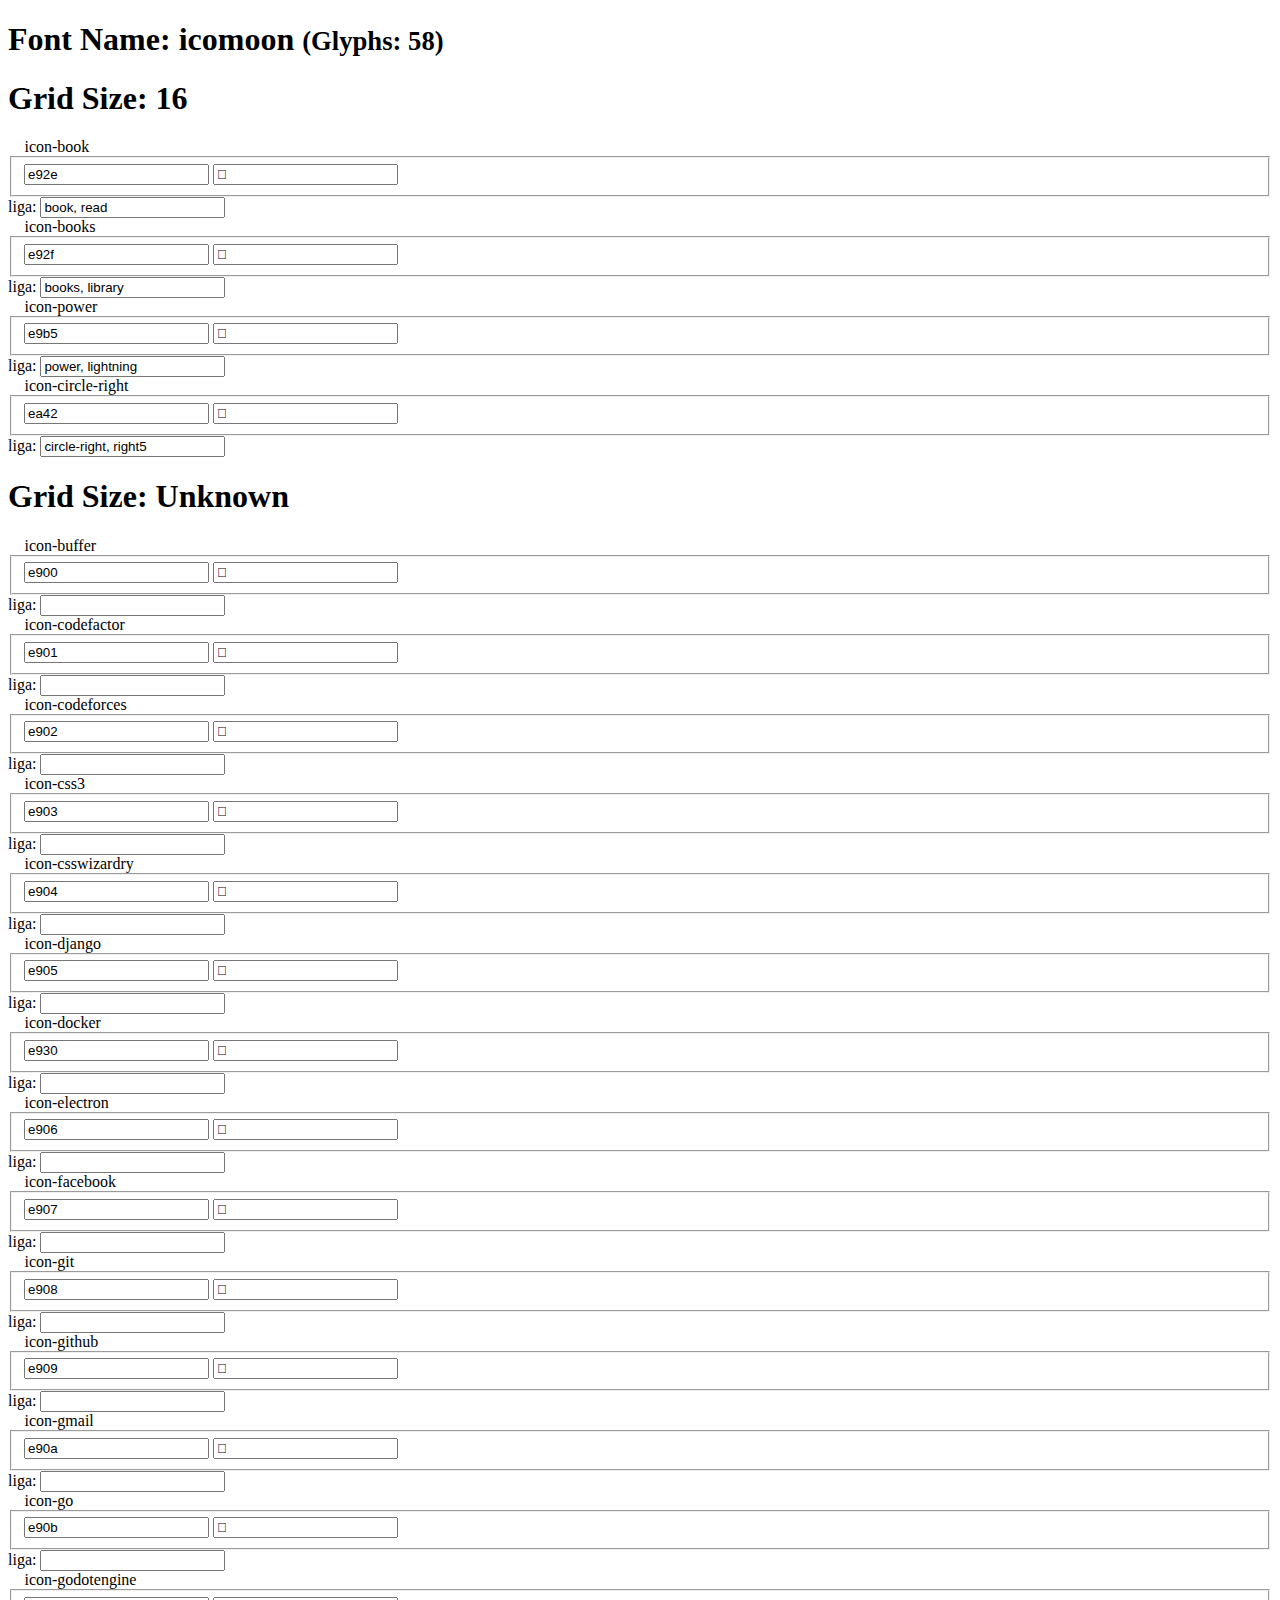
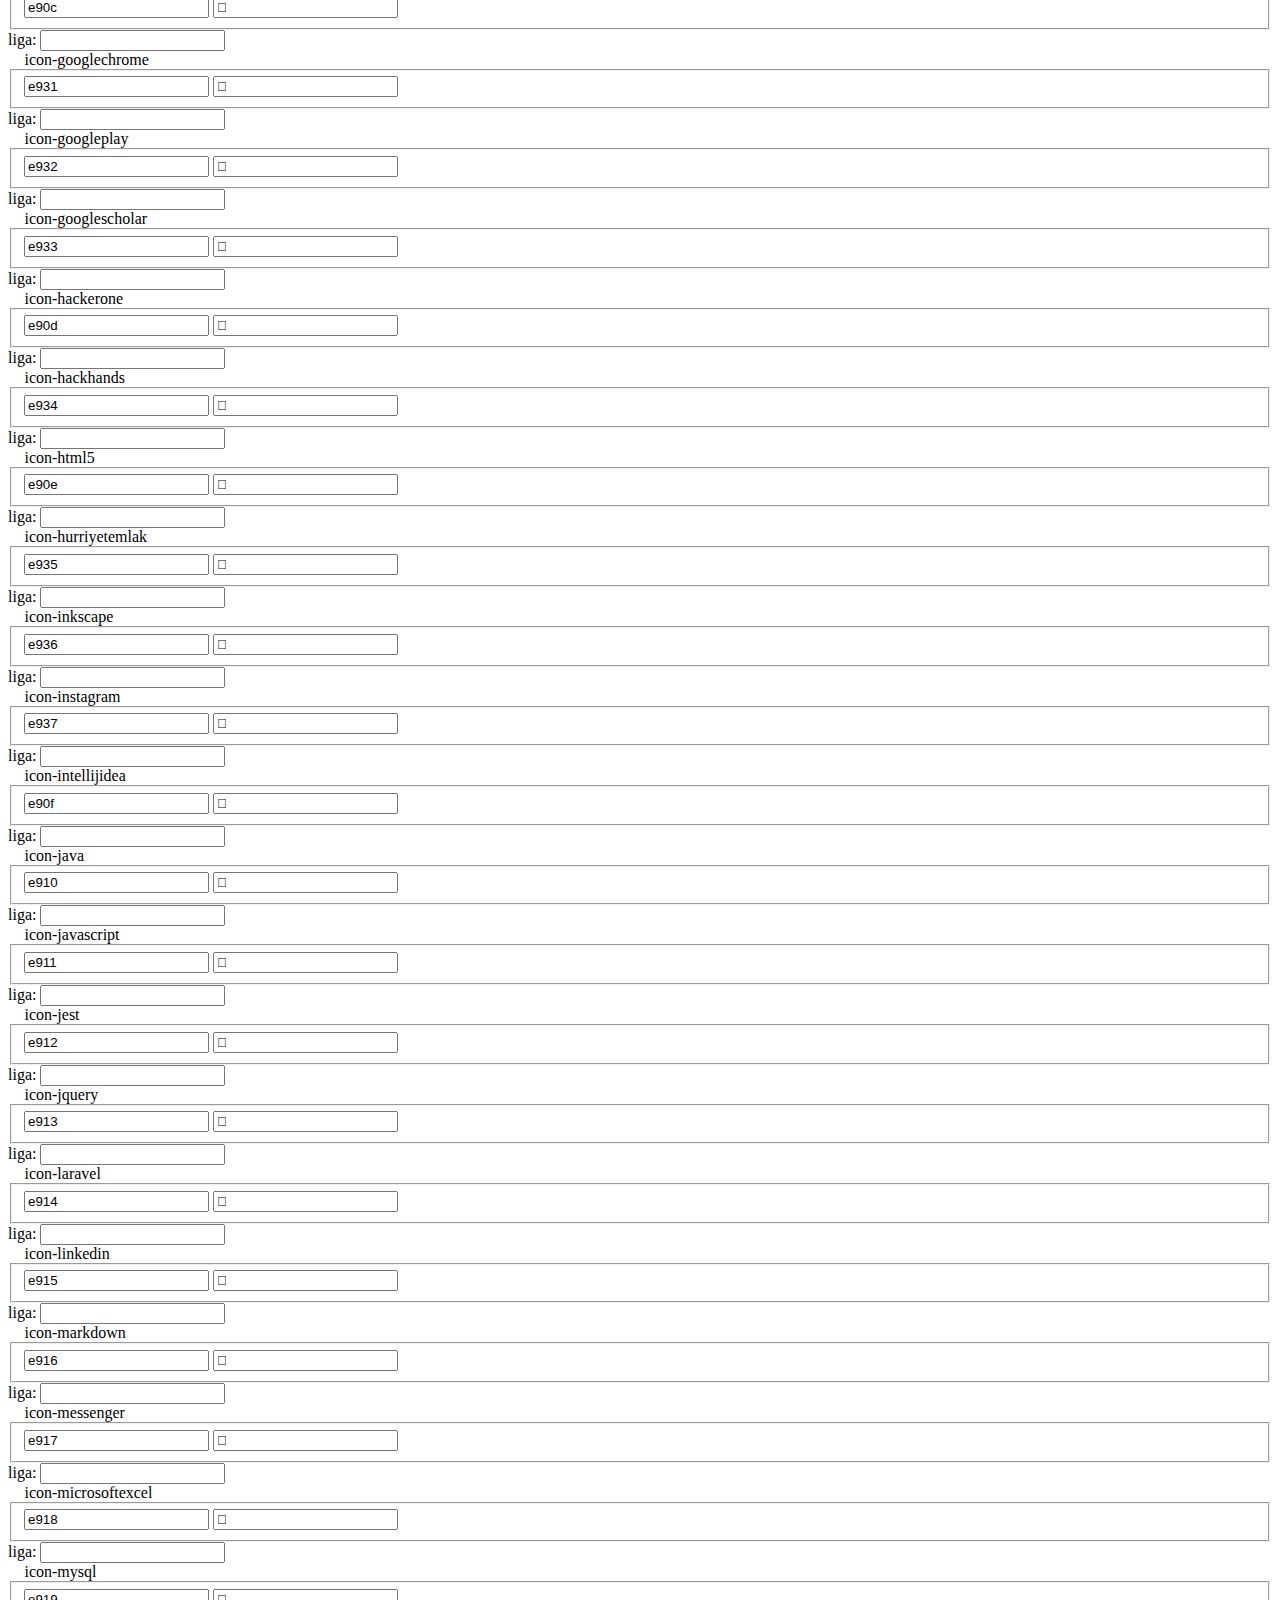
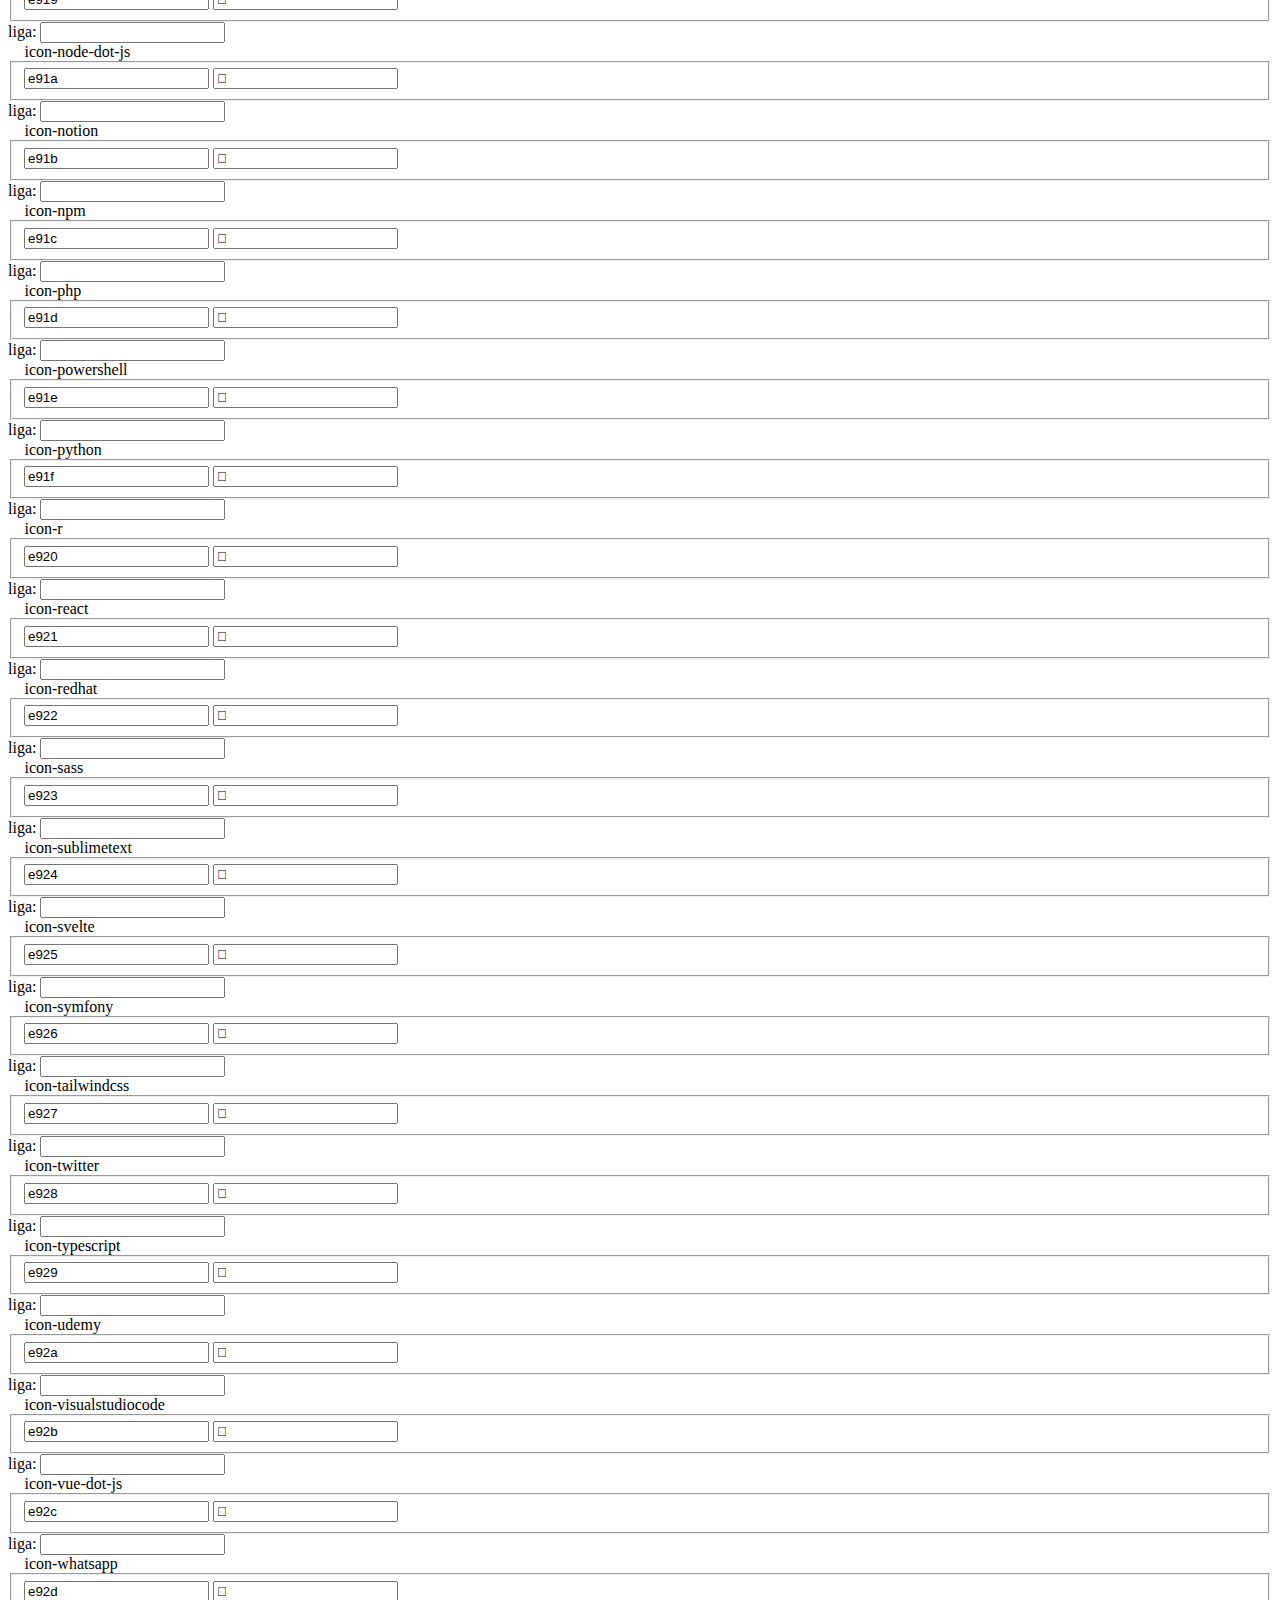
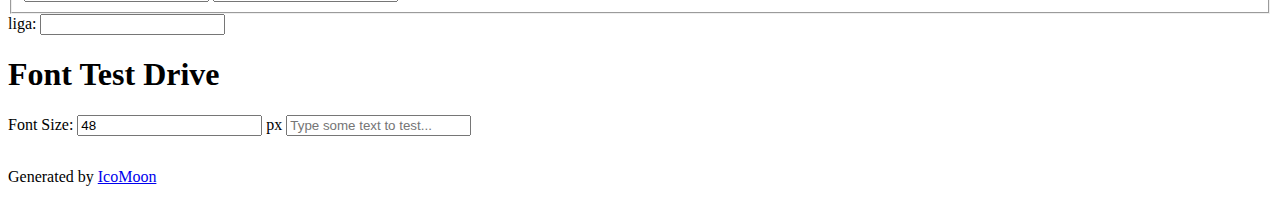
==== commit d362775d: "Actualizado modicacion de nav statico y el scroll top" ====
--- a/icons/demo.html
+++ b/icons/demo.html
@@ -5,456 +5,22 @@
     <title>IcoMoon Demo</title>
     <meta name="description" content="An Icon Font Generated By IcoMoon.io">
     <meta name="viewport" content="width=device-width, initial-scale=1">
-    <link rel="stylesheet" href="./demo.css">
-    <link rel="stylesheet" href="./style.css"></head>
-<body style="background-color: black;">
+    <link rel="stylesheet" href="demo-files/demo.css">
+    <link rel="stylesheet" href="style.css"></head>
+<body>
     <div class="bgc1 clearfix">
-        <h1 class="mhmm mvm"><span class="fgc1">Font Name:</span> icomoon <small class="fgc1">(Glyphs:&nbsp;491)</small></h1>
+        <h1 class="mhmm mvm"><span class="fgc1">Font Name:</span> icomoon <small class="fgc1">(Glyphs:&nbsp;58)</small></h1>
     </div>
     <div class="clearfix mhl ptl">
         <h1 class="mvm mtn fgc1">Grid Size: 16</h1>
         <div class="glyph fs1">
             <div class="clearfix bshadow0 pbs">
-                <span class="icon-home"></span>
-                <span class="mls"> icon-home</span>
-            </div>
-            <fieldset class="fs0 size1of1 clearfix hidden-false">
-                <input type="text" readonly value="eca6" class="unit size1of2" />
-                <input type="text" maxlength="1" readonly value="&#xeca6;" class="unitRight size1of2 talign-right" />
-            </fieldset>
-            <div class="fs0 bshadow0 clearfix hidden-true">
-                <span class="unit pvs fgc1">liga: </span>
-                <input type="text" readonly value="home, house" class="liga unitRight" />
-            </div>
-        </div>
-        <div class="glyph fs1">
-            <div class="clearfix bshadow0 pbs">
-                <span class="icon-home2"></span>
-                <span class="mls"> icon-home2</span>
-            </div>
-            <fieldset class="fs0 size1of1 clearfix hidden-false">
-                <input type="text" readonly value="eca7" class="unit size1of2" />
-                <input type="text" maxlength="1" readonly value="&#xeca7;" class="unitRight size1of2 talign-right" />
-            </fieldset>
-            <div class="fs0 bshadow0 clearfix hidden-true">
-                <span class="unit pvs fgc1">liga: </span>
-                <input type="text" readonly value="home2, house2" class="liga unitRight" />
-            </div>
-        </div>
-        <div class="glyph fs1">
-            <div class="clearfix bshadow0 pbs">
-                <span class="icon-home3"></span>
-                <span class="mls"> icon-home3</span>
-            </div>
-            <fieldset class="fs0 size1of1 clearfix hidden-false">
-                <input type="text" readonly value="eca8" class="unit size1of2" />
-                <input type="text" maxlength="1" readonly value="&#xeca8;" class="unitRight size1of2 talign-right" />
-            </fieldset>
-            <div class="fs0 bshadow0 clearfix hidden-true">
-                <span class="unit pvs fgc1">liga: </span>
-                <input type="text" readonly value="home3, house3" class="liga unitRight" />
-            </div>
-        </div>
-        <div class="glyph fs1">
-            <div class="clearfix bshadow0 pbs">
-                <span class="icon-office"></span>
-                <span class="mls"> icon-office</span>
-            </div>
-            <fieldset class="fs0 size1of1 clearfix hidden-false">
-                <input type="text" readonly value="eca9" class="unit size1of2" />
-                <input type="text" maxlength="1" readonly value="&#xeca9;" class="unitRight size1of2 talign-right" />
-            </fieldset>
-            <div class="fs0 bshadow0 clearfix hidden-true">
-                <span class="unit pvs fgc1">liga: </span>
-                <input type="text" readonly value="office, buildings" class="liga unitRight" />
-            </div>
-        </div>
-        <div class="glyph fs1">
-            <div class="clearfix bshadow0 pbs">
-                <span class="icon-newspaper"></span>
-                <span class="mls"> icon-newspaper</span>
-            </div>
-            <fieldset class="fs0 size1of1 clearfix hidden-false">
-                <input type="text" readonly value="ecaa" class="unit size1of2" />
-                <input type="text" maxlength="1" readonly value="&#xecaa;" class="unitRight size1of2 talign-right" />
-            </fieldset>
-            <div class="fs0 bshadow0 clearfix hidden-true">
-                <span class="unit pvs fgc1">liga: </span>
-                <input type="text" readonly value="newspaper, news" class="liga unitRight" />
-            </div>
-        </div>
-        <div class="glyph fs1">
-            <div class="clearfix bshadow0 pbs">
-                <span class="icon-pencil"></span>
-                <span class="mls"> icon-pencil</span>
-            </div>
-            <fieldset class="fs0 size1of1 clearfix hidden-false">
-                <input type="text" readonly value="ecab" class="unit size1of2" />
-                <input type="text" maxlength="1" readonly value="&#xecab;" class="unitRight size1of2 talign-right" />
-            </fieldset>
-            <div class="fs0 bshadow0 clearfix hidden-true">
-                <span class="unit pvs fgc1">liga: </span>
-                <input type="text" readonly value="pencil, write" class="liga unitRight" />
-            </div>
-        </div>
-        <div class="glyph fs1">
-            <div class="clearfix bshadow0 pbs">
-                <span class="icon-pencil2"></span>
-                <span class="mls"> icon-pencil2</span>
-            </div>
-            <fieldset class="fs0 size1of1 clearfix hidden-false">
-                <input type="text" readonly value="ecac" class="unit size1of2" />
-                <input type="text" maxlength="1" readonly value="&#xecac;" class="unitRight size1of2 talign-right" />
-            </fieldset>
-            <div class="fs0 bshadow0 clearfix hidden-true">
-                <span class="unit pvs fgc1">liga: </span>
-                <input type="text" readonly value="pencil2, write2" class="liga unitRight" />
-            </div>
-        </div>
-        <div class="glyph fs1">
-            <div class="clearfix bshadow0 pbs">
-                <span class="icon-quill"></span>
-                <span class="mls"> icon-quill</span>
-            </div>
-            <fieldset class="fs0 size1of1 clearfix hidden-false">
-                <input type="text" readonly value="ecad" class="unit size1of2" />
-                <input type="text" maxlength="1" readonly value="&#xecad;" class="unitRight size1of2 talign-right" />
-            </fieldset>
-            <div class="fs0 bshadow0 clearfix hidden-true">
-                <span class="unit pvs fgc1">liga: </span>
-                <input type="text" readonly value="quill, feather" class="liga unitRight" />
-            </div>
-        </div>
-        <div class="glyph fs1">
-            <div class="clearfix bshadow0 pbs">
-                <span class="icon-pen"></span>
-                <span class="mls"> icon-pen</span>
-            </div>
-            <fieldset class="fs0 size1of1 clearfix hidden-false">
-                <input type="text" readonly value="ecae" class="unit size1of2" />
-                <input type="text" maxlength="1" readonly value="&#xecae;" class="unitRight size1of2 talign-right" />
-            </fieldset>
-            <div class="fs0 bshadow0 clearfix hidden-true">
-                <span class="unit pvs fgc1">liga: </span>
-                <input type="text" readonly value="pen, write3" class="liga unitRight" />
-            </div>
-        </div>
-        <div class="glyph fs1">
-            <div class="clearfix bshadow0 pbs">
-                <span class="icon-blog"></span>
-                <span class="mls"> icon-blog</span>
-            </div>
-            <fieldset class="fs0 size1of1 clearfix hidden-false">
-                <input type="text" readonly value="ecaf" class="unit size1of2" />
-                <input type="text" maxlength="1" readonly value="&#xecaf;" class="unitRight size1of2 talign-right" />
-            </fieldset>
-            <div class="fs0 bshadow0 clearfix hidden-true">
-                <span class="unit pvs fgc1">liga: </span>
-                <input type="text" readonly value="blog, pen2" class="liga unitRight" />
-            </div>
-        </div>
-        <div class="glyph fs1">
-            <div class="clearfix bshadow0 pbs">
-                <span class="icon-eyedropper"></span>
-                <span class="mls"> icon-eyedropper</span>
-            </div>
-            <fieldset class="fs0 size1of1 clearfix hidden-false">
-                <input type="text" readonly value="ecb0" class="unit size1of2" />
-                <input type="text" maxlength="1" readonly value="&#xecb0;" class="unitRight size1of2 talign-right" />
-            </fieldset>
-            <div class="fs0 bshadow0 clearfix hidden-true">
-                <span class="unit pvs fgc1">liga: </span>
-                <input type="text" readonly value="eyedropper, color" class="liga unitRight" />
-            </div>
-        </div>
-        <div class="glyph fs1">
-            <div class="clearfix bshadow0 pbs">
-                <span class="icon-droplet"></span>
-                <span class="mls"> icon-droplet</span>
-            </div>
-            <fieldset class="fs0 size1of1 clearfix hidden-false">
-                <input type="text" readonly value="ecb1" class="unit size1of2" />
-                <input type="text" maxlength="1" readonly value="&#xecb1;" class="unitRight size1of2 talign-right" />
-            </fieldset>
-            <div class="fs0 bshadow0 clearfix hidden-true">
-                <span class="unit pvs fgc1">liga: </span>
-                <input type="text" readonly value="droplet, color2" class="liga unitRight" />
-            </div>
-        </div>
-        <div class="glyph fs1">
-            <div class="clearfix bshadow0 pbs">
-                <span class="icon-paint-format"></span>
-                <span class="mls"> icon-paint-format</span>
-            </div>
-            <fieldset class="fs0 size1of1 clearfix hidden-false">
-                <input type="text" readonly value="ecb2" class="unit size1of2" />
-                <input type="text" maxlength="1" readonly value="&#xecb2;" class="unitRight size1of2 talign-right" />
-            </fieldset>
-            <div class="fs0 bshadow0 clearfix hidden-true">
-                <span class="unit pvs fgc1">liga: </span>
-                <input type="text" readonly value="paint-format, format" class="liga unitRight" />
-            </div>
-        </div>
-        <div class="glyph fs1">
-            <div class="clearfix bshadow0 pbs">
-                <span class="icon-image"></span>
-                <span class="mls"> icon-image</span>
-            </div>
-            <fieldset class="fs0 size1of1 clearfix hidden-false">
-                <input type="text" readonly value="ecb3" class="unit size1of2" />
-                <input type="text" maxlength="1" readonly value="&#xecb3;" class="unitRight size1of2 talign-right" />
-            </fieldset>
-            <div class="fs0 bshadow0 clearfix hidden-true">
-                <span class="unit pvs fgc1">liga: </span>
-                <input type="text" readonly value="image, picture" class="liga unitRight" />
-            </div>
-        </div>
-        <div class="glyph fs1">
-            <div class="clearfix bshadow0 pbs">
-                <span class="icon-images"></span>
-                <span class="mls"> icon-images</span>
-            </div>
-            <fieldset class="fs0 size1of1 clearfix hidden-false">
-                <input type="text" readonly value="ecb4" class="unit size1of2" />
-                <input type="text" maxlength="1" readonly value="&#xecb4;" class="unitRight size1of2 talign-right" />
-            </fieldset>
-            <div class="fs0 bshadow0 clearfix hidden-true">
-                <span class="unit pvs fgc1">liga: </span>
-                <input type="text" readonly value="images, pictures" class="liga unitRight" />
-            </div>
-        </div>
-        <div class="glyph fs1">
-            <div class="clearfix bshadow0 pbs">
-                <span class="icon-camera"></span>
-                <span class="mls"> icon-camera</span>
-            </div>
-            <fieldset class="fs0 size1of1 clearfix hidden-false">
-                <input type="text" readonly value="ecb5" class="unit size1of2" />
-                <input type="text" maxlength="1" readonly value="&#xecb5;" class="unitRight size1of2 talign-right" />
-            </fieldset>
-            <div class="fs0 bshadow0 clearfix hidden-true">
-                <span class="unit pvs fgc1">liga: </span>
-                <input type="text" readonly value="camera, photo" class="liga unitRight" />
-            </div>
-        </div>
-        <div class="glyph fs1">
-            <div class="clearfix bshadow0 pbs">
-                <span class="icon-headphones"></span>
-                <span class="mls"> icon-headphones</span>
-            </div>
-            <fieldset class="fs0 size1of1 clearfix hidden-false">
-                <input type="text" readonly value="ecb6" class="unit size1of2" />
-                <input type="text" maxlength="1" readonly value="&#xecb6;" class="unitRight size1of2 talign-right" />
-            </fieldset>
-            <div class="fs0 bshadow0 clearfix hidden-true">
-                <span class="unit pvs fgc1">liga: </span>
-                <input type="text" readonly value="headphones, headset" class="liga unitRight" />
-            </div>
-        </div>
-        <div class="glyph fs1">
-            <div class="clearfix bshadow0 pbs">
-                <span class="icon-music"></span>
-                <span class="mls"> icon-music</span>
-            </div>
-            <fieldset class="fs0 size1of1 clearfix hidden-false">
-                <input type="text" readonly value="ecb7" class="unit size1of2" />
-                <input type="text" maxlength="1" readonly value="&#xecb7;" class="unitRight size1of2 talign-right" />
-            </fieldset>
-            <div class="fs0 bshadow0 clearfix hidden-true">
-                <span class="unit pvs fgc1">liga: </span>
-                <input type="text" readonly value="music, song" class="liga unitRight" />
-            </div>
-        </div>
-        <div class="glyph fs1">
-            <div class="clearfix bshadow0 pbs">
-                <span class="icon-play"></span>
-                <span class="mls"> icon-play</span>
-            </div>
-            <fieldset class="fs0 size1of1 clearfix hidden-false">
-                <input type="text" readonly value="ecb8" class="unit size1of2" />
-                <input type="text" maxlength="1" readonly value="&#xecb8;" class="unitRight size1of2 talign-right" />
-            </fieldset>
-            <div class="fs0 bshadow0 clearfix hidden-true">
-                <span class="unit pvs fgc1">liga: </span>
-                <input type="text" readonly value="play, video" class="liga unitRight" />
-            </div>
-        </div>
-        <div class="glyph fs1">
-            <div class="clearfix bshadow0 pbs">
-                <span class="icon-film"></span>
-                <span class="mls"> icon-film</span>
-            </div>
-            <fieldset class="fs0 size1of1 clearfix hidden-false">
-                <input type="text" readonly value="ecb9" class="unit size1of2" />
-                <input type="text" maxlength="1" readonly value="&#xecb9;" class="unitRight size1of2 talign-right" />
-            </fieldset>
-            <div class="fs0 bshadow0 clearfix hidden-true">
-                <span class="unit pvs fgc1">liga: </span>
-                <input type="text" readonly value="film, video2" class="liga unitRight" />
-            </div>
-        </div>
-        <div class="glyph fs1">
-            <div class="clearfix bshadow0 pbs">
-                <span class="icon-video-camera"></span>
-                <span class="mls"> icon-video-camera</span>
-            </div>
-            <fieldset class="fs0 size1of1 clearfix hidden-false">
-                <input type="text" readonly value="ecba" class="unit size1of2" />
-                <input type="text" maxlength="1" readonly value="&#xecba;" class="unitRight size1of2 talign-right" />
-            </fieldset>
-            <div class="fs0 bshadow0 clearfix hidden-true">
-                <span class="unit pvs fgc1">liga: </span>
-                <input type="text" readonly value="video-camera, video3" class="liga unitRight" />
-            </div>
-        </div>
-        <div class="glyph fs1">
-            <div class="clearfix bshadow0 pbs">
-                <span class="icon-dice"></span>
-                <span class="mls"> icon-dice</span>
-            </div>
-            <fieldset class="fs0 size1of1 clearfix hidden-false">
-                <input type="text" readonly value="ecbb" class="unit size1of2" />
-                <input type="text" maxlength="1" readonly value="&#xecbb;" class="unitRight size1of2 talign-right" />
-            </fieldset>
-            <div class="fs0 bshadow0 clearfix hidden-true">
-                <span class="unit pvs fgc1">liga: </span>
-                <input type="text" readonly value="dice, game" class="liga unitRight" />
-            </div>
-        </div>
-        <div class="glyph fs1">
-            <div class="clearfix bshadow0 pbs">
-                <span class="icon-pacman"></span>
-                <span class="mls"> icon-pacman</span>
-            </div>
-            <fieldset class="fs0 size1of1 clearfix hidden-false">
-                <input type="text" readonly value="ecbc" class="unit size1of2" />
-                <input type="text" maxlength="1" readonly value="&#xecbc;" class="unitRight size1of2 talign-right" />
-            </fieldset>
-            <div class="fs0 bshadow0 clearfix hidden-true">
-                <span class="unit pvs fgc1">liga: </span>
-                <input type="text" readonly value="pacman, game2" class="liga unitRight" />
-            </div>
-        </div>
-        <div class="glyph fs1">
-            <div class="clearfix bshadow0 pbs">
-                <span class="icon-spades"></span>
-                <span class="mls"> icon-spades</span>
-            </div>
-            <fieldset class="fs0 size1of1 clearfix hidden-false">
-                <input type="text" readonly value="ecbd" class="unit size1of2" />
-                <input type="text" maxlength="1" readonly value="&#xecbd;" class="unitRight size1of2 talign-right" />
-            </fieldset>
-            <div class="fs0 bshadow0 clearfix hidden-true">
-                <span class="unit pvs fgc1">liga: </span>
-                <input type="text" readonly value="spades, cards" class="liga unitRight" />
-            </div>
-        </div>
-        <div class="glyph fs1">
-            <div class="clearfix bshadow0 pbs">
-                <span class="icon-clubs"></span>
-                <span class="mls"> icon-clubs</span>
-            </div>
-            <fieldset class="fs0 size1of1 clearfix hidden-false">
-                <input type="text" readonly value="ecbe" class="unit size1of2" />
-                <input type="text" maxlength="1" readonly value="&#xecbe;" class="unitRight size1of2 talign-right" />
-            </fieldset>
-            <div class="fs0 bshadow0 clearfix hidden-true">
-                <span class="unit pvs fgc1">liga: </span>
-                <input type="text" readonly value="clubs, cards2" class="liga unitRight" />
-            </div>
-        </div>
-        <div class="glyph fs1">
-            <div class="clearfix bshadow0 pbs">
-                <span class="icon-diamonds"></span>
-                <span class="mls"> icon-diamonds</span>
-            </div>
-            <fieldset class="fs0 size1of1 clearfix hidden-false">
-                <input type="text" readonly value="ecbf" class="unit size1of2" />
-                <input type="text" maxlength="1" readonly value="&#xecbf;" class="unitRight size1of2 talign-right" />
-            </fieldset>
-            <div class="fs0 bshadow0 clearfix hidden-true">
-                <span class="unit pvs fgc1">liga: </span>
-                <input type="text" readonly value="diamonds, cards3" class="liga unitRight" />
-            </div>
-        </div>
-        <div class="glyph fs1">
-            <div class="clearfix bshadow0 pbs">
-                <span class="icon-bullhorn"></span>
-                <span class="mls"> icon-bullhorn</span>
-            </div>
-            <fieldset class="fs0 size1of1 clearfix hidden-false">
-                <input type="text" readonly value="ecc0" class="unit size1of2" />
-                <input type="text" maxlength="1" readonly value="&#xecc0;" class="unitRight size1of2 talign-right" />
-            </fieldset>
-            <div class="fs0 bshadow0 clearfix hidden-true">
-                <span class="unit pvs fgc1">liga: </span>
-                <input type="text" readonly value="bullhorn, megaphone" class="liga unitRight" />
-            </div>
-        </div>
-        <div class="glyph fs1">
-            <div class="clearfix bshadow0 pbs">
-                <span class="icon-connection"></span>
-                <span class="mls"> icon-connection</span>
-            </div>
-            <fieldset class="fs0 size1of1 clearfix hidden-false">
-                <input type="text" readonly value="ecc1" class="unit size1of2" />
-                <input type="text" maxlength="1" readonly value="&#xecc1;" class="unitRight size1of2 talign-right" />
-            </fieldset>
-            <div class="fs0 bshadow0 clearfix hidden-true">
-                <span class="unit pvs fgc1">liga: </span>
-                <input type="text" readonly value="connection, wifi" class="liga unitRight" />
-            </div>
-        </div>
-        <div class="glyph fs1">
-            <div class="clearfix bshadow0 pbs">
-                <span class="icon-podcast"></span>
-                <span class="mls"> icon-podcast</span>
-            </div>
-            <fieldset class="fs0 size1of1 clearfix hidden-false">
-                <input type="text" readonly value="ecc2" class="unit size1of2" />
-                <input type="text" maxlength="1" readonly value="&#xecc2;" class="unitRight size1of2 talign-right" />
-            </fieldset>
-            <div class="fs0 bshadow0 clearfix hidden-true">
-                <span class="unit pvs fgc1">liga: </span>
-                <input type="text" readonly value="podcast, broadcast" class="liga unitRight" />
-            </div>
-        </div>
-        <div class="glyph fs1">
-            <div class="clearfix bshadow0 pbs">
-                <span class="icon-feed"></span>
-                <span class="mls"> icon-feed</span>
-            </div>
-            <fieldset class="fs0 size1of1 clearfix hidden-false">
-                <input type="text" readonly value="ecc3" class="unit size1of2" />
-                <input type="text" maxlength="1" readonly value="&#xecc3;" class="unitRight size1of2 talign-right" />
-            </fieldset>
-            <div class="fs0 bshadow0 clearfix hidden-true">
-                <span class="unit pvs fgc1">liga: </span>
-                <input type="text" readonly value="feed, wave" class="liga unitRight" />
-            </div>
-        </div>
-        <div class="glyph fs1">
-            <div class="clearfix bshadow0 pbs">
-                <span class="icon-mic"></span>
-                <span class="mls"> icon-mic</span>
-            </div>
-            <fieldset class="fs0 size1of1 clearfix hidden-false">
-                <input type="text" readonly value="ecc4" class="unit size1of2" />
-                <input type="text" maxlength="1" readonly value="&#xecc4;" class="unitRight size1of2 talign-right" />
-            </fieldset>
-            <div class="fs0 bshadow0 clearfix hidden-true">
-                <span class="unit pvs fgc1">liga: </span>
-                <input type="text" readonly value="mic, microphone" class="liga unitRight" />
-            </div>
-        </div>
-        <div class="glyph fs1">
-            <div class="clearfix bshadow0 pbs">
                 <span class="icon-book"></span>
                 <span class="mls"> icon-book</span>
             </div>
             <fieldset class="fs0 size1of1 clearfix hidden-false">
-                <input type="text" readonly value="ecc5" class="unit size1of2" />
-                <input type="text" maxlength="1" readonly value="&#xecc5;" class="unitRight size1of2 talign-right" />
+                <input type="text" readonly value="e92e" class="unit size1of2" />
+                <input type="text" maxlength="1" readonly value="&#xe92e;" class="unitRight size1of2 talign-right" />
             </fieldset>
             <div class="fs0 bshadow0 clearfix hidden-true">
                 <span class="unit pvs fgc1">liga: </span>
@@ -467,2084 +33,12 @@
                 <span class="mls"> icon-books</span>
             </div>
             <fieldset class="fs0 size1of1 clearfix hidden-false">
-                <input type="text" readonly value="ecc6" class="unit size1of2" />
-                <input type="text" maxlength="1" readonly value="&#xecc6;" class="unitRight size1of2 talign-right" />
+                <input type="text" readonly value="e92f" class="unit size1of2" />
+                <input type="text" maxlength="1" readonly value="&#xe92f;" class="unitRight size1of2 talign-right" />
             </fieldset>
             <div class="fs0 bshadow0 clearfix hidden-true">
                 <span class="unit pvs fgc1">liga: </span>
                 <input type="text" readonly value="books, library" class="liga unitRight" />
-            </div>
-        </div>
-        <div class="glyph fs1">
-            <div class="clearfix bshadow0 pbs">
-                <span class="icon-library"></span>
-                <span class="mls"> icon-library</span>
-            </div>
-            <fieldset class="fs0 size1of1 clearfix hidden-false">
-                <input type="text" readonly value="ecc7" class="unit size1of2" />
-                <input type="text" maxlength="1" readonly value="&#xecc7;" class="unitRight size1of2 talign-right" />
-            </fieldset>
-            <div class="fs0 bshadow0 clearfix hidden-true">
-                <span class="unit pvs fgc1">liga: </span>
-                <input type="text" readonly value="library2, bank" class="liga unitRight" />
-            </div>
-        </div>
-        <div class="glyph fs1">
-            <div class="clearfix bshadow0 pbs">
-                <span class="icon-file-text"></span>
-                <span class="mls"> icon-file-text</span>
-            </div>
-            <fieldset class="fs0 size1of1 clearfix hidden-false">
-                <input type="text" readonly value="ecc8" class="unit size1of2" />
-                <input type="text" maxlength="1" readonly value="&#xecc8;" class="unitRight size1of2 talign-right" />
-            </fieldset>
-            <div class="fs0 bshadow0 clearfix hidden-true">
-                <span class="unit pvs fgc1">liga: </span>
-                <input type="text" readonly value="file-text, file" class="liga unitRight" />
-            </div>
-        </div>
-        <div class="glyph fs1">
-            <div class="clearfix bshadow0 pbs">
-                <span class="icon-profile"></span>
-                <span class="mls"> icon-profile</span>
-            </div>
-            <fieldset class="fs0 size1of1 clearfix hidden-false">
-                <input type="text" readonly value="ecc9" class="unit size1of2" />
-                <input type="text" maxlength="1" readonly value="&#xecc9;" class="unitRight size1of2 talign-right" />
-            </fieldset>
-            <div class="fs0 bshadow0 clearfix hidden-true">
-                <span class="unit pvs fgc1">liga: </span>
-                <input type="text" readonly value="profile, file2" class="liga unitRight" />
-            </div>
-        </div>
-        <div class="glyph fs1">
-            <div class="clearfix bshadow0 pbs">
-                <span class="icon-file-empty"></span>
-                <span class="mls"> icon-file-empty</span>
-            </div>
-            <fieldset class="fs0 size1of1 clearfix hidden-false">
-                <input type="text" readonly value="ecca" class="unit size1of2" />
-                <input type="text" maxlength="1" readonly value="&#xecca;" class="unitRight size1of2 talign-right" />
-            </fieldset>
-            <div class="fs0 bshadow0 clearfix hidden-true">
-                <span class="unit pvs fgc1">liga: </span>
-                <input type="text" readonly value="file-empty, file3" class="liga unitRight" />
-            </div>
-        </div>
-        <div class="glyph fs1">
-            <div class="clearfix bshadow0 pbs">
-                <span class="icon-files-empty"></span>
-                <span class="mls"> icon-files-empty</span>
-            </div>
-            <fieldset class="fs0 size1of1 clearfix hidden-false">
-                <input type="text" readonly value="eccb" class="unit size1of2" />
-                <input type="text" maxlength="1" readonly value="&#xeccb;" class="unitRight size1of2 talign-right" />
-            </fieldset>
-            <div class="fs0 bshadow0 clearfix hidden-true">
-                <span class="unit pvs fgc1">liga: </span>
-                <input type="text" readonly value="files-empty, files" class="liga unitRight" />
-            </div>
-        </div>
-        <div class="glyph fs1">
-            <div class="clearfix bshadow0 pbs">
-                <span class="icon-file-text2"></span>
-                <span class="mls"> icon-file-text2</span>
-            </div>
-            <fieldset class="fs0 size1of1 clearfix hidden-false">
-                <input type="text" readonly value="eccc" class="unit size1of2" />
-                <input type="text" maxlength="1" readonly value="&#xeccc;" class="unitRight size1of2 talign-right" />
-            </fieldset>
-            <div class="fs0 bshadow0 clearfix hidden-true">
-                <span class="unit pvs fgc1">liga: </span>
-                <input type="text" readonly value="file-text2, file4" class="liga unitRight" />
-            </div>
-        </div>
-        <div class="glyph fs1">
-            <div class="clearfix bshadow0 pbs">
-                <span class="icon-file-picture"></span>
-                <span class="mls"> icon-file-picture</span>
-            </div>
-            <fieldset class="fs0 size1of1 clearfix hidden-false">
-                <input type="text" readonly value="eccd" class="unit size1of2" />
-                <input type="text" maxlength="1" readonly value="&#xeccd;" class="unitRight size1of2 talign-right" />
-            </fieldset>
-            <div class="fs0 bshadow0 clearfix hidden-true">
-                <span class="unit pvs fgc1">liga: </span>
-                <input type="text" readonly value="file-picture, file5" class="liga unitRight" />
-            </div>
-        </div>
-        <div class="glyph fs1">
-            <div class="clearfix bshadow0 pbs">
-                <span class="icon-file-music"></span>
-                <span class="mls"> icon-file-music</span>
-            </div>
-            <fieldset class="fs0 size1of1 clearfix hidden-false">
-                <input type="text" readonly value="ecce" class="unit size1of2" />
-                <input type="text" maxlength="1" readonly value="&#xecce;" class="unitRight size1of2 talign-right" />
-            </fieldset>
-            <div class="fs0 bshadow0 clearfix hidden-true">
-                <span class="unit pvs fgc1">liga: </span>
-                <input type="text" readonly value="file-music, file6" class="liga unitRight" />
-            </div>
-        </div>
-        <div class="glyph fs1">
-            <div class="clearfix bshadow0 pbs">
-                <span class="icon-file-play"></span>
-                <span class="mls"> icon-file-play</span>
-            </div>
-            <fieldset class="fs0 size1of1 clearfix hidden-false">
-                <input type="text" readonly value="eccf" class="unit size1of2" />
-                <input type="text" maxlength="1" readonly value="&#xeccf;" class="unitRight size1of2 talign-right" />
-            </fieldset>
-            <div class="fs0 bshadow0 clearfix hidden-true">
-                <span class="unit pvs fgc1">liga: </span>
-                <input type="text" readonly value="file-play, file7" class="liga unitRight" />
-            </div>
-        </div>
-        <div class="glyph fs1">
-            <div class="clearfix bshadow0 pbs">
-                <span class="icon-file-video"></span>
-                <span class="mls"> icon-file-video</span>
-            </div>
-            <fieldset class="fs0 size1of1 clearfix hidden-false">
-                <input type="text" readonly value="ecd0" class="unit size1of2" />
-                <input type="text" maxlength="1" readonly value="&#xecd0;" class="unitRight size1of2 talign-right" />
-            </fieldset>
-            <div class="fs0 bshadow0 clearfix hidden-true">
-                <span class="unit pvs fgc1">liga: </span>
-                <input type="text" readonly value="file-video, file8" class="liga unitRight" />
-            </div>
-        </div>
-        <div class="glyph fs1">
-            <div class="clearfix bshadow0 pbs">
-                <span class="icon-file-zip"></span>
-                <span class="mls"> icon-file-zip</span>
-            </div>
-            <fieldset class="fs0 size1of1 clearfix hidden-false">
-                <input type="text" readonly value="ecd1" class="unit size1of2" />
-                <input type="text" maxlength="1" readonly value="&#xecd1;" class="unitRight size1of2 talign-right" />
-            </fieldset>
-            <div class="fs0 bshadow0 clearfix hidden-true">
-                <span class="unit pvs fgc1">liga: </span>
-                <input type="text" readonly value="file-zip, file9" class="liga unitRight" />
-            </div>
-        </div>
-        <div class="glyph fs1">
-            <div class="clearfix bshadow0 pbs">
-                <span class="icon-copy"></span>
-                <span class="mls"> icon-copy</span>
-            </div>
-            <fieldset class="fs0 size1of1 clearfix hidden-false">
-                <input type="text" readonly value="ecd2" class="unit size1of2" />
-                <input type="text" maxlength="1" readonly value="&#xecd2;" class="unitRight size1of2 talign-right" />
-            </fieldset>
-            <div class="fs0 bshadow0 clearfix hidden-true">
-                <span class="unit pvs fgc1">liga: </span>
-                <input type="text" readonly value="copy, duplicate" class="liga unitRight" />
-            </div>
-        </div>
-        <div class="glyph fs1">
-            <div class="clearfix bshadow0 pbs">
-                <span class="icon-paste"></span>
-                <span class="mls"> icon-paste</span>
-            </div>
-            <fieldset class="fs0 size1of1 clearfix hidden-false">
-                <input type="text" readonly value="ecd3" class="unit size1of2" />
-                <input type="text" maxlength="1" readonly value="&#xecd3;" class="unitRight size1of2 talign-right" />
-            </fieldset>
-            <div class="fs0 bshadow0 clearfix hidden-true">
-                <span class="unit pvs fgc1">liga: </span>
-                <input type="text" readonly value="paste, clipboard-file" class="liga unitRight" />
-            </div>
-        </div>
-        <div class="glyph fs1">
-            <div class="clearfix bshadow0 pbs">
-                <span class="icon-stack"></span>
-                <span class="mls"> icon-stack</span>
-            </div>
-            <fieldset class="fs0 size1of1 clearfix hidden-false">
-                <input type="text" readonly value="ecd4" class="unit size1of2" />
-                <input type="text" maxlength="1" readonly value="&#xecd4;" class="unitRight size1of2 talign-right" />
-            </fieldset>
-            <div class="fs0 bshadow0 clearfix hidden-true">
-                <span class="unit pvs fgc1">liga: </span>
-                <input type="text" readonly value="stack, layers" class="liga unitRight" />
-            </div>
-        </div>
-        <div class="glyph fs1">
-            <div class="clearfix bshadow0 pbs">
-                <span class="icon-folder"></span>
-                <span class="mls"> icon-folder</span>
-            </div>
-            <fieldset class="fs0 size1of1 clearfix hidden-false">
-                <input type="text" readonly value="ecd5" class="unit size1of2" />
-                <input type="text" maxlength="1" readonly value="&#xecd5;" class="unitRight size1of2 talign-right" />
-            </fieldset>
-            <div class="fs0 bshadow0 clearfix hidden-true">
-                <span class="unit pvs fgc1">liga: </span>
-                <input type="text" readonly value="folder, directory" class="liga unitRight" />
-            </div>
-        </div>
-        <div class="glyph fs1">
-            <div class="clearfix bshadow0 pbs">
-                <span class="icon-folder-open"></span>
-                <span class="mls"> icon-folder-open</span>
-            </div>
-            <fieldset class="fs0 size1of1 clearfix hidden-false">
-                <input type="text" readonly value="ecd6" class="unit size1of2" />
-                <input type="text" maxlength="1" readonly value="&#xecd6;" class="unitRight size1of2 talign-right" />
-            </fieldset>
-            <div class="fs0 bshadow0 clearfix hidden-true">
-                <span class="unit pvs fgc1">liga: </span>
-                <input type="text" readonly value="folder-open, directory2" class="liga unitRight" />
-            </div>
-        </div>
-        <div class="glyph fs1">
-            <div class="clearfix bshadow0 pbs">
-                <span class="icon-folder-plus"></span>
-                <span class="mls"> icon-folder-plus</span>
-            </div>
-            <fieldset class="fs0 size1of1 clearfix hidden-false">
-                <input type="text" readonly value="ecd7" class="unit size1of2" />
-                <input type="text" maxlength="1" readonly value="&#xecd7;" class="unitRight size1of2 talign-right" />
-            </fieldset>
-            <div class="fs0 bshadow0 clearfix hidden-true">
-                <span class="unit pvs fgc1">liga: </span>
-                <input type="text" readonly value="folder-plus, directory3" class="liga unitRight" />
-            </div>
-        </div>
-        <div class="glyph fs1">
-            <div class="clearfix bshadow0 pbs">
-                <span class="icon-folder-minus"></span>
-                <span class="mls"> icon-folder-minus</span>
-            </div>
-            <fieldset class="fs0 size1of1 clearfix hidden-false">
-                <input type="text" readonly value="ecd8" class="unit size1of2" />
-                <input type="text" maxlength="1" readonly value="&#xecd8;" class="unitRight size1of2 talign-right" />
-            </fieldset>
-            <div class="fs0 bshadow0 clearfix hidden-true">
-                <span class="unit pvs fgc1">liga: </span>
-                <input type="text" readonly value="folder-minus, directory4" class="liga unitRight" />
-            </div>
-        </div>
-        <div class="glyph fs1">
-            <div class="clearfix bshadow0 pbs">
-                <span class="icon-folder-download"></span>
-                <span class="mls"> icon-folder-download</span>
-            </div>
-            <fieldset class="fs0 size1of1 clearfix hidden-false">
-                <input type="text" readonly value="ecd9" class="unit size1of2" />
-                <input type="text" maxlength="1" readonly value="&#xecd9;" class="unitRight size1of2 talign-right" />
-            </fieldset>
-            <div class="fs0 bshadow0 clearfix hidden-true">
-                <span class="unit pvs fgc1">liga: </span>
-                <input type="text" readonly value="folder-download, directory5" class="liga unitRight" />
-            </div>
-        </div>
-        <div class="glyph fs1">
-            <div class="clearfix bshadow0 pbs">
-                <span class="icon-folder-upload"></span>
-                <span class="mls"> icon-folder-upload</span>
-            </div>
-            <fieldset class="fs0 size1of1 clearfix hidden-false">
-                <input type="text" readonly value="ecda" class="unit size1of2" />
-                <input type="text" maxlength="1" readonly value="&#xecda;" class="unitRight size1of2 talign-right" />
-            </fieldset>
-            <div class="fs0 bshadow0 clearfix hidden-true">
-                <span class="unit pvs fgc1">liga: </span>
-                <input type="text" readonly value="folder-upload, directory6" class="liga unitRight" />
-            </div>
-        </div>
-        <div class="glyph fs1">
-            <div class="clearfix bshadow0 pbs">
-                <span class="icon-price-tag"></span>
-                <span class="mls"> icon-price-tag</span>
-            </div>
-            <fieldset class="fs0 size1of1 clearfix hidden-false">
-                <input type="text" readonly value="ecdb" class="unit size1of2" />
-                <input type="text" maxlength="1" readonly value="&#xecdb;" class="unitRight size1of2 talign-right" />
-            </fieldset>
-            <div class="fs0 bshadow0 clearfix hidden-true">
-                <span class="unit pvs fgc1">liga: </span>
-                <input type="text" readonly value="price-tag" class="liga unitRight" />
-            </div>
-        </div>
-        <div class="glyph fs1">
-            <div class="clearfix bshadow0 pbs">
-                <span class="icon-price-tags"></span>
-                <span class="mls"> icon-price-tags</span>
-            </div>
-            <fieldset class="fs0 size1of1 clearfix hidden-false">
-                <input type="text" readonly value="ecdc" class="unit size1of2" />
-                <input type="text" maxlength="1" readonly value="&#xecdc;" class="unitRight size1of2 talign-right" />
-            </fieldset>
-            <div class="fs0 bshadow0 clearfix hidden-true">
-                <span class="unit pvs fgc1">liga: </span>
-                <input type="text" readonly value="price-tags" class="liga unitRight" />
-            </div>
-        </div>
-        <div class="glyph fs1">
-            <div class="clearfix bshadow0 pbs">
-                <span class="icon-barcode"></span>
-                <span class="mls"> icon-barcode</span>
-            </div>
-            <fieldset class="fs0 size1of1 clearfix hidden-false">
-                <input type="text" readonly value="ecdd" class="unit size1of2" />
-                <input type="text" maxlength="1" readonly value="&#xecdd;" class="unitRight size1of2 talign-right" />
-            </fieldset>
-            <div class="fs0 bshadow0 clearfix hidden-true">
-                <span class="unit pvs fgc1">liga: </span>
-                <input type="text" readonly value="barcode" class="liga unitRight" />
-            </div>
-        </div>
-        <div class="glyph fs1">
-            <div class="clearfix bshadow0 pbs">
-                <span class="icon-qrcode"></span>
-                <span class="mls"> icon-qrcode</span>
-            </div>
-            <fieldset class="fs0 size1of1 clearfix hidden-false">
-                <input type="text" readonly value="ecde" class="unit size1of2" />
-                <input type="text" maxlength="1" readonly value="&#xecde;" class="unitRight size1of2 talign-right" />
-            </fieldset>
-            <div class="fs0 bshadow0 clearfix hidden-true">
-                <span class="unit pvs fgc1">liga: </span>
-                <input type="text" readonly value="qrcode" class="liga unitRight" />
-            </div>
-        </div>
-        <div class="glyph fs1">
-            <div class="clearfix bshadow0 pbs">
-                <span class="icon-ticket"></span>
-                <span class="mls"> icon-ticket</span>
-            </div>
-            <fieldset class="fs0 size1of1 clearfix hidden-false">
-                <input type="text" readonly value="ecdf" class="unit size1of2" />
-                <input type="text" maxlength="1" readonly value="&#xecdf;" class="unitRight size1of2 talign-right" />
-            </fieldset>
-            <div class="fs0 bshadow0 clearfix hidden-true">
-                <span class="unit pvs fgc1">liga: </span>
-                <input type="text" readonly value="ticket, theater" class="liga unitRight" />
-            </div>
-        </div>
-        <div class="glyph fs1">
-            <div class="clearfix bshadow0 pbs">
-                <span class="icon-cart"></span>
-                <span class="mls"> icon-cart</span>
-            </div>
-            <fieldset class="fs0 size1of1 clearfix hidden-false">
-                <input type="text" readonly value="ece0" class="unit size1of2" />
-                <input type="text" maxlength="1" readonly value="&#xece0;" class="unitRight size1of2 talign-right" />
-            </fieldset>
-            <div class="fs0 bshadow0 clearfix hidden-true">
-                <span class="unit pvs fgc1">liga: </span>
-                <input type="text" readonly value="cart, purchase" class="liga unitRight" />
-            </div>
-        </div>
-        <div class="glyph fs1">
-            <div class="clearfix bshadow0 pbs">
-                <span class="icon-coin-dollar"></span>
-                <span class="mls"> icon-coin-dollar</span>
-            </div>
-            <fieldset class="fs0 size1of1 clearfix hidden-false">
-                <input type="text" readonly value="ece1" class="unit size1of2" />
-                <input type="text" maxlength="1" readonly value="&#xece1;" class="unitRight size1of2 talign-right" />
-            </fieldset>
-            <div class="fs0 bshadow0 clearfix hidden-true">
-                <span class="unit pvs fgc1">liga: </span>
-                <input type="text" readonly value="coin-dollar, money" class="liga unitRight" />
-            </div>
-        </div>
-        <div class="glyph fs1">
-            <div class="clearfix bshadow0 pbs">
-                <span class="icon-coin-euro"></span>
-                <span class="mls"> icon-coin-euro</span>
-            </div>
-            <fieldset class="fs0 size1of1 clearfix hidden-false">
-                <input type="text" readonly value="ece2" class="unit size1of2" />
-                <input type="text" maxlength="1" readonly value="&#xece2;" class="unitRight size1of2 talign-right" />
-            </fieldset>
-            <div class="fs0 bshadow0 clearfix hidden-true">
-                <span class="unit pvs fgc1">liga: </span>
-                <input type="text" readonly value="coin-euro, money2" class="liga unitRight" />
-            </div>
-        </div>
-        <div class="glyph fs1">
-            <div class="clearfix bshadow0 pbs">
-                <span class="icon-coin-pound"></span>
-                <span class="mls"> icon-coin-pound</span>
-            </div>
-            <fieldset class="fs0 size1of1 clearfix hidden-false">
-                <input type="text" readonly value="ece3" class="unit size1of2" />
-                <input type="text" maxlength="1" readonly value="&#xece3;" class="unitRight size1of2 talign-right" />
-            </fieldset>
-            <div class="fs0 bshadow0 clearfix hidden-true">
-                <span class="unit pvs fgc1">liga: </span>
-                <input type="text" readonly value="coin-pound, money3" class="liga unitRight" />
-            </div>
-        </div>
-        <div class="glyph fs1">
-            <div class="clearfix bshadow0 pbs">
-                <span class="icon-coin-yen"></span>
-                <span class="mls"> icon-coin-yen</span>
-            </div>
-            <fieldset class="fs0 size1of1 clearfix hidden-false">
-                <input type="text" readonly value="ece4" class="unit size1of2" />
-                <input type="text" maxlength="1" readonly value="&#xece4;" class="unitRight size1of2 talign-right" />
-            </fieldset>
-            <div class="fs0 bshadow0 clearfix hidden-true">
-                <span class="unit pvs fgc1">liga: </span>
-                <input type="text" readonly value="coin-yen, money4" class="liga unitRight" />
-            </div>
-        </div>
-        <div class="glyph fs1">
-            <div class="clearfix bshadow0 pbs">
-                <span class="icon-credit-card"></span>
-                <span class="mls"> icon-credit-card</span>
-            </div>
-            <fieldset class="fs0 size1of1 clearfix hidden-false">
-                <input type="text" readonly value="ece5" class="unit size1of2" />
-                <input type="text" maxlength="1" readonly value="&#xece5;" class="unitRight size1of2 talign-right" />
-            </fieldset>
-            <div class="fs0 bshadow0 clearfix hidden-true">
-                <span class="unit pvs fgc1">liga: </span>
-                <input type="text" readonly value="credit-card, money5" class="liga unitRight" />
-            </div>
-        </div>
-        <div class="glyph fs1">
-            <div class="clearfix bshadow0 pbs">
-                <span class="icon-calculator"></span>
-                <span class="mls"> icon-calculator</span>
-            </div>
-            <fieldset class="fs0 size1of1 clearfix hidden-false">
-                <input type="text" readonly value="ece6" class="unit size1of2" />
-                <input type="text" maxlength="1" readonly value="&#xece6;" class="unitRight size1of2 talign-right" />
-            </fieldset>
-            <div class="fs0 bshadow0 clearfix hidden-true">
-                <span class="unit pvs fgc1">liga: </span>
-                <input type="text" readonly value="calculator, compute" class="liga unitRight" />
-            </div>
-        </div>
-        <div class="glyph fs1">
-            <div class="clearfix bshadow0 pbs">
-                <span class="icon-lifebuoy"></span>
-                <span class="mls"> icon-lifebuoy</span>
-            </div>
-            <fieldset class="fs0 size1of1 clearfix hidden-false">
-                <input type="text" readonly value="ece7" class="unit size1of2" />
-                <input type="text" maxlength="1" readonly value="&#xece7;" class="unitRight size1of2 talign-right" />
-            </fieldset>
-            <div class="fs0 bshadow0 clearfix hidden-true">
-                <span class="unit pvs fgc1">liga: </span>
-                <input type="text" readonly value="lifebuoy, support" class="liga unitRight" />
-            </div>
-        </div>
-        <div class="glyph fs1">
-            <div class="clearfix bshadow0 pbs">
-                <span class="icon-phone"></span>
-                <span class="mls"> icon-phone</span>
-            </div>
-            <fieldset class="fs0 size1of1 clearfix hidden-false">
-                <input type="text" readonly value="ece8" class="unit size1of2" />
-                <input type="text" maxlength="1" readonly value="&#xece8;" class="unitRight size1of2 talign-right" />
-            </fieldset>
-            <div class="fs0 bshadow0 clearfix hidden-true">
-                <span class="unit pvs fgc1">liga: </span>
-                <input type="text" readonly value="phone, telephone" class="liga unitRight" />
-            </div>
-        </div>
-        <div class="glyph fs1">
-            <div class="clearfix bshadow0 pbs">
-                <span class="icon-phone-hang-up"></span>
-                <span class="mls"> icon-phone-hang-up</span>
-            </div>
-            <fieldset class="fs0 size1of1 clearfix hidden-false">
-                <input type="text" readonly value="ece9" class="unit size1of2" />
-                <input type="text" maxlength="1" readonly value="&#xece9;" class="unitRight size1of2 talign-right" />
-            </fieldset>
-            <div class="fs0 bshadow0 clearfix hidden-true">
-                <span class="unit pvs fgc1">liga: </span>
-                <input type="text" readonly value="phone-hang-up, telephone2" class="liga unitRight" />
-            </div>
-        </div>
-        <div class="glyph fs1">
-            <div class="clearfix bshadow0 pbs">
-                <span class="icon-address-book"></span>
-                <span class="mls"> icon-address-book</span>
-            </div>
-            <fieldset class="fs0 size1of1 clearfix hidden-false">
-                <input type="text" readonly value="ecea" class="unit size1of2" />
-                <input type="text" maxlength="1" readonly value="&#xecea;" class="unitRight size1of2 talign-right" />
-            </fieldset>
-            <div class="fs0 bshadow0 clearfix hidden-true">
-                <span class="unit pvs fgc1">liga: </span>
-                <input type="text" readonly value="address-book, contact" class="liga unitRight" />
-            </div>
-        </div>
-        <div class="glyph fs1">
-            <div class="clearfix bshadow0 pbs">
-                <span class="icon-envelop"></span>
-                <span class="mls"> icon-envelop</span>
-            </div>
-            <fieldset class="fs0 size1of1 clearfix hidden-false">
-                <input type="text" readonly value="eceb" class="unit size1of2" />
-                <input type="text" maxlength="1" readonly value="&#xeceb;" class="unitRight size1of2 talign-right" />
-            </fieldset>
-            <div class="fs0 bshadow0 clearfix hidden-true">
-                <span class="unit pvs fgc1">liga: </span>
-                <input type="text" readonly value="envelop, mail" class="liga unitRight" />
-            </div>
-        </div>
-        <div class="glyph fs1">
-            <div class="clearfix bshadow0 pbs">
-                <span class="icon-pushpin"></span>
-                <span class="mls"> icon-pushpin</span>
-            </div>
-            <fieldset class="fs0 size1of1 clearfix hidden-false">
-                <input type="text" readonly value="ecec" class="unit size1of2" />
-                <input type="text" maxlength="1" readonly value="&#xecec;" class="unitRight size1of2 talign-right" />
-            </fieldset>
-            <div class="fs0 bshadow0 clearfix hidden-true">
-                <span class="unit pvs fgc1">liga: </span>
-                <input type="text" readonly value="pushpin, pin" class="liga unitRight" />
-            </div>
-        </div>
-        <div class="glyph fs1">
-            <div class="clearfix bshadow0 pbs">
-                <span class="icon-location"></span>
-                <span class="mls"> icon-location</span>
-            </div>
-            <fieldset class="fs0 size1of1 clearfix hidden-false">
-                <input type="text" readonly value="eced" class="unit size1of2" />
-                <input type="text" maxlength="1" readonly value="&#xeced;" class="unitRight size1of2 talign-right" />
-            </fieldset>
-            <div class="fs0 bshadow0 clearfix hidden-true">
-                <span class="unit pvs fgc1">liga: </span>
-                <input type="text" readonly value="location, map-marker" class="liga unitRight" />
-            </div>
-        </div>
-        <div class="glyph fs1">
-            <div class="clearfix bshadow0 pbs">
-                <span class="icon-location2"></span>
-                <span class="mls"> icon-location2</span>
-            </div>
-            <fieldset class="fs0 size1of1 clearfix hidden-false">
-                <input type="text" readonly value="ecee" class="unit size1of2" />
-                <input type="text" maxlength="1" readonly value="&#xecee;" class="unitRight size1of2 talign-right" />
-            </fieldset>
-            <div class="fs0 bshadow0 clearfix hidden-true">
-                <span class="unit pvs fgc1">liga: </span>
-                <input type="text" readonly value="location2, map-marker2" class="liga unitRight" />
-            </div>
-        </div>
-        <div class="glyph fs1">
-            <div class="clearfix bshadow0 pbs">
-                <span class="icon-compass"></span>
-                <span class="mls"> icon-compass</span>
-            </div>
-            <fieldset class="fs0 size1of1 clearfix hidden-false">
-                <input type="text" readonly value="ecef" class="unit size1of2" />
-                <input type="text" maxlength="1" readonly value="&#xecef;" class="unitRight size1of2 talign-right" />
-            </fieldset>
-            <div class="fs0 bshadow0 clearfix hidden-true">
-                <span class="unit pvs fgc1">liga: </span>
-                <input type="text" readonly value="compass, direction" class="liga unitRight" />
-            </div>
-        </div>
-        <div class="glyph fs1">
-            <div class="clearfix bshadow0 pbs">
-                <span class="icon-compass2"></span>
-                <span class="mls"> icon-compass2</span>
-            </div>
-            <fieldset class="fs0 size1of1 clearfix hidden-false">
-                <input type="text" readonly value="ecf0" class="unit size1of2" />
-                <input type="text" maxlength="1" readonly value="&#xecf0;" class="unitRight size1of2 talign-right" />
-            </fieldset>
-            <div class="fs0 bshadow0 clearfix hidden-true">
-                <span class="unit pvs fgc1">liga: </span>
-                <input type="text" readonly value="compass2, direction2" class="liga unitRight" />
-            </div>
-        </div>
-        <div class="glyph fs1">
-            <div class="clearfix bshadow0 pbs">
-                <span class="icon-map"></span>
-                <span class="mls"> icon-map</span>
-            </div>
-            <fieldset class="fs0 size1of1 clearfix hidden-false">
-                <input type="text" readonly value="ecf1" class="unit size1of2" />
-                <input type="text" maxlength="1" readonly value="&#xecf1;" class="unitRight size1of2 talign-right" />
-            </fieldset>
-            <div class="fs0 bshadow0 clearfix hidden-true">
-                <span class="unit pvs fgc1">liga: </span>
-                <input type="text" readonly value="map, guide" class="liga unitRight" />
-            </div>
-        </div>
-        <div class="glyph fs1">
-            <div class="clearfix bshadow0 pbs">
-                <span class="icon-map2"></span>
-                <span class="mls"> icon-map2</span>
-            </div>
-            <fieldset class="fs0 size1of1 clearfix hidden-false">
-                <input type="text" readonly value="ecf2" class="unit size1of2" />
-                <input type="text" maxlength="1" readonly value="&#xecf2;" class="unitRight size1of2 talign-right" />
-            </fieldset>
-            <div class="fs0 bshadow0 clearfix hidden-true">
-                <span class="unit pvs fgc1">liga: </span>
-                <input type="text" readonly value="map2, guide2" class="liga unitRight" />
-            </div>
-        </div>
-        <div class="glyph fs1">
-            <div class="clearfix bshadow0 pbs">
-                <span class="icon-history"></span>
-                <span class="mls"> icon-history</span>
-            </div>
-            <fieldset class="fs0 size1of1 clearfix hidden-false">
-                <input type="text" readonly value="ecf3" class="unit size1of2" />
-                <input type="text" maxlength="1" readonly value="&#xecf3;" class="unitRight size1of2 talign-right" />
-            </fieldset>
-            <div class="fs0 bshadow0 clearfix hidden-true">
-                <span class="unit pvs fgc1">liga: </span>
-                <input type="text" readonly value="history, time" class="liga unitRight" />
-            </div>
-        </div>
-        <div class="glyph fs1">
-            <div class="clearfix bshadow0 pbs">
-                <span class="icon-clock"></span>
-                <span class="mls"> icon-clock</span>
-            </div>
-            <fieldset class="fs0 size1of1 clearfix hidden-false">
-                <input type="text" readonly value="ecf4" class="unit size1of2" />
-                <input type="text" maxlength="1" readonly value="&#xecf4;" class="unitRight size1of2 talign-right" />
-            </fieldset>
-            <div class="fs0 bshadow0 clearfix hidden-true">
-                <span class="unit pvs fgc1">liga: </span>
-                <input type="text" readonly value="clock, time2" class="liga unitRight" />
-            </div>
-        </div>
-        <div class="glyph fs1">
-            <div class="clearfix bshadow0 pbs">
-                <span class="icon-clock2"></span>
-                <span class="mls"> icon-clock2</span>
-            </div>
-            <fieldset class="fs0 size1of1 clearfix hidden-false">
-                <input type="text" readonly value="ecf5" class="unit size1of2" />
-                <input type="text" maxlength="1" readonly value="&#xecf5;" class="unitRight size1of2 talign-right" />
-            </fieldset>
-            <div class="fs0 bshadow0 clearfix hidden-true">
-                <span class="unit pvs fgc1">liga: </span>
-                <input type="text" readonly value="clock2, time3" class="liga unitRight" />
-            </div>
-        </div>
-        <div class="glyph fs1">
-            <div class="clearfix bshadow0 pbs">
-                <span class="icon-alarm"></span>
-                <span class="mls"> icon-alarm</span>
-            </div>
-            <fieldset class="fs0 size1of1 clearfix hidden-false">
-                <input type="text" readonly value="ecf6" class="unit size1of2" />
-                <input type="text" maxlength="1" readonly value="&#xecf6;" class="unitRight size1of2 talign-right" />
-            </fieldset>
-            <div class="fs0 bshadow0 clearfix hidden-true">
-                <span class="unit pvs fgc1">liga: </span>
-                <input type="text" readonly value="alarm, time4" class="liga unitRight" />
-            </div>
-        </div>
-        <div class="glyph fs1">
-            <div class="clearfix bshadow0 pbs">
-                <span class="icon-bell"></span>
-                <span class="mls"> icon-bell</span>
-            </div>
-            <fieldset class="fs0 size1of1 clearfix hidden-false">
-                <input type="text" readonly value="ecf7" class="unit size1of2" />
-                <input type="text" maxlength="1" readonly value="&#xecf7;" class="unitRight size1of2 talign-right" />
-            </fieldset>
-            <div class="fs0 bshadow0 clearfix hidden-true">
-                <span class="unit pvs fgc1">liga: </span>
-                <input type="text" readonly value="bell, alarm2" class="liga unitRight" />
-            </div>
-        </div>
-        <div class="glyph fs1">
-            <div class="clearfix bshadow0 pbs">
-                <span class="icon-stopwatch"></span>
-                <span class="mls"> icon-stopwatch</span>
-            </div>
-            <fieldset class="fs0 size1of1 clearfix hidden-false">
-                <input type="text" readonly value="ecf8" class="unit size1of2" />
-                <input type="text" maxlength="1" readonly value="&#xecf8;" class="unitRight size1of2 talign-right" />
-            </fieldset>
-            <div class="fs0 bshadow0 clearfix hidden-true">
-                <span class="unit pvs fgc1">liga: </span>
-                <input type="text" readonly value="stopwatch, time5" class="liga unitRight" />
-            </div>
-        </div>
-        <div class="glyph fs1">
-            <div class="clearfix bshadow0 pbs">
-                <span class="icon-calendar"></span>
-                <span class="mls"> icon-calendar</span>
-            </div>
-            <fieldset class="fs0 size1of1 clearfix hidden-false">
-                <input type="text" readonly value="ecf9" class="unit size1of2" />
-                <input type="text" maxlength="1" readonly value="&#xecf9;" class="unitRight size1of2 talign-right" />
-            </fieldset>
-            <div class="fs0 bshadow0 clearfix hidden-true">
-                <span class="unit pvs fgc1">liga: </span>
-                <input type="text" readonly value="calendar, date" class="liga unitRight" />
-            </div>
-        </div>
-        <div class="glyph fs1">
-            <div class="clearfix bshadow0 pbs">
-                <span class="icon-printer"></span>
-                <span class="mls"> icon-printer</span>
-            </div>
-            <fieldset class="fs0 size1of1 clearfix hidden-false">
-                <input type="text" readonly value="ecfa" class="unit size1of2" />
-                <input type="text" maxlength="1" readonly value="&#xecfa;" class="unitRight size1of2 talign-right" />
-            </fieldset>
-            <div class="fs0 bshadow0 clearfix hidden-true">
-                <span class="unit pvs fgc1">liga: </span>
-                <input type="text" readonly value="printer, print" class="liga unitRight" />
-            </div>
-        </div>
-        <div class="glyph fs1">
-            <div class="clearfix bshadow0 pbs">
-                <span class="icon-keyboard"></span>
-                <span class="mls"> icon-keyboard</span>
-            </div>
-            <fieldset class="fs0 size1of1 clearfix hidden-false">
-                <input type="text" readonly value="ecfb" class="unit size1of2" />
-                <input type="text" maxlength="1" readonly value="&#xecfb;" class="unitRight size1of2 talign-right" />
-            </fieldset>
-            <div class="fs0 bshadow0 clearfix hidden-true">
-                <span class="unit pvs fgc1">liga: </span>
-                <input type="text" readonly value="keyboard, typing" class="liga unitRight" />
-            </div>
-        </div>
-        <div class="glyph fs1">
-            <div class="clearfix bshadow0 pbs">
-                <span class="icon-display"></span>
-                <span class="mls"> icon-display</span>
-            </div>
-            <fieldset class="fs0 size1of1 clearfix hidden-false">
-                <input type="text" readonly value="ecfc" class="unit size1of2" />
-                <input type="text" maxlength="1" readonly value="&#xecfc;" class="unitRight size1of2 talign-right" />
-            </fieldset>
-            <div class="fs0 bshadow0 clearfix hidden-true">
-                <span class="unit pvs fgc1">liga: </span>
-                <input type="text" readonly value="display, screen" class="liga unitRight" />
-            </div>
-        </div>
-        <div class="glyph fs1">
-            <div class="clearfix bshadow0 pbs">
-                <span class="icon-laptop"></span>
-                <span class="mls"> icon-laptop</span>
-            </div>
-            <fieldset class="fs0 size1of1 clearfix hidden-false">
-                <input type="text" readonly value="ecfd" class="unit size1of2" />
-                <input type="text" maxlength="1" readonly value="&#xecfd;" class="unitRight size1of2 talign-right" />
-            </fieldset>
-            <div class="fs0 bshadow0 clearfix hidden-true">
-                <span class="unit pvs fgc1">liga: </span>
-                <input type="text" readonly value="laptop, computer" class="liga unitRight" />
-            </div>
-        </div>
-        <div class="glyph fs1">
-            <div class="clearfix bshadow0 pbs">
-                <span class="icon-mobile"></span>
-                <span class="mls"> icon-mobile</span>
-            </div>
-            <fieldset class="fs0 size1of1 clearfix hidden-false">
-                <input type="text" readonly value="ecfe" class="unit size1of2" />
-                <input type="text" maxlength="1" readonly value="&#xecfe;" class="unitRight size1of2 talign-right" />
-            </fieldset>
-            <div class="fs0 bshadow0 clearfix hidden-true">
-                <span class="unit pvs fgc1">liga: </span>
-                <input type="text" readonly value="mobile, cell-phone" class="liga unitRight" />
-            </div>
-        </div>
-        <div class="glyph fs1">
-            <div class="clearfix bshadow0 pbs">
-                <span class="icon-mobile2"></span>
-                <span class="mls"> icon-mobile2</span>
-            </div>
-            <fieldset class="fs0 size1of1 clearfix hidden-false">
-                <input type="text" readonly value="ecff" class="unit size1of2" />
-                <input type="text" maxlength="1" readonly value="&#xecff;" class="unitRight size1of2 talign-right" />
-            </fieldset>
-            <div class="fs0 bshadow0 clearfix hidden-true">
-                <span class="unit pvs fgc1">liga: </span>
-                <input type="text" readonly value="mobile2, cell-phone2" class="liga unitRight" />
-            </div>
-        </div>
-        <div class="glyph fs1">
-            <div class="clearfix bshadow0 pbs">
-                <span class="icon-tablet"></span>
-                <span class="mls"> icon-tablet</span>
-            </div>
-            <fieldset class="fs0 size1of1 clearfix hidden-false">
-                <input type="text" readonly value="ed00" class="unit size1of2" />
-                <input type="text" maxlength="1" readonly value="&#xed00;" class="unitRight size1of2 talign-right" />
-            </fieldset>
-            <div class="fs0 bshadow0 clearfix hidden-true">
-                <span class="unit pvs fgc1">liga: </span>
-                <input type="text" readonly value="tablet, mobile3" class="liga unitRight" />
-            </div>
-        </div>
-        <div class="glyph fs1">
-            <div class="clearfix bshadow0 pbs">
-                <span class="icon-tv"></span>
-                <span class="mls"> icon-tv</span>
-            </div>
-            <fieldset class="fs0 size1of1 clearfix hidden-false">
-                <input type="text" readonly value="ed01" class="unit size1of2" />
-                <input type="text" maxlength="1" readonly value="&#xed01;" class="unitRight size1of2 talign-right" />
-            </fieldset>
-            <div class="fs0 bshadow0 clearfix hidden-true">
-                <span class="unit pvs fgc1">liga: </span>
-                <input type="text" readonly value="tv, television" class="liga unitRight" />
-            </div>
-        </div>
-        <div class="glyph fs1">
-            <div class="clearfix bshadow0 pbs">
-                <span class="icon-drawer"></span>
-                <span class="mls"> icon-drawer</span>
-            </div>
-            <fieldset class="fs0 size1of1 clearfix hidden-false">
-                <input type="text" readonly value="ed02" class="unit size1of2" />
-                <input type="text" maxlength="1" readonly value="&#xed02;" class="unitRight size1of2 talign-right" />
-            </fieldset>
-            <div class="fs0 bshadow0 clearfix hidden-true">
-                <span class="unit pvs fgc1">liga: </span>
-                <input type="text" readonly value="drawer, box" class="liga unitRight" />
-            </div>
-        </div>
-        <div class="glyph fs1">
-            <div class="clearfix bshadow0 pbs">
-                <span class="icon-drawer2"></span>
-                <span class="mls"> icon-drawer2</span>
-            </div>
-            <fieldset class="fs0 size1of1 clearfix hidden-false">
-                <input type="text" readonly value="ed03" class="unit size1of2" />
-                <input type="text" maxlength="1" readonly value="&#xed03;" class="unitRight size1of2 talign-right" />
-            </fieldset>
-            <div class="fs0 bshadow0 clearfix hidden-true">
-                <span class="unit pvs fgc1">liga: </span>
-                <input type="text" readonly value="drawer2, box2" class="liga unitRight" />
-            </div>
-        </div>
-        <div class="glyph fs1">
-            <div class="clearfix bshadow0 pbs">
-                <span class="icon-box-add"></span>
-                <span class="mls"> icon-box-add</span>
-            </div>
-            <fieldset class="fs0 size1of1 clearfix hidden-false">
-                <input type="text" readonly value="ed04" class="unit size1of2" />
-                <input type="text" maxlength="1" readonly value="&#xed04;" class="unitRight size1of2 talign-right" />
-            </fieldset>
-            <div class="fs0 bshadow0 clearfix hidden-true">
-                <span class="unit pvs fgc1">liga: </span>
-                <input type="text" readonly value="box-add, box3" class="liga unitRight" />
-            </div>
-        </div>
-        <div class="glyph fs1">
-            <div class="clearfix bshadow0 pbs">
-                <span class="icon-box-remove"></span>
-                <span class="mls"> icon-box-remove</span>
-            </div>
-            <fieldset class="fs0 size1of1 clearfix hidden-false">
-                <input type="text" readonly value="ed05" class="unit size1of2" />
-                <input type="text" maxlength="1" readonly value="&#xed05;" class="unitRight size1of2 talign-right" />
-            </fieldset>
-            <div class="fs0 bshadow0 clearfix hidden-true">
-                <span class="unit pvs fgc1">liga: </span>
-                <input type="text" readonly value="box-remove, box4" class="liga unitRight" />
-            </div>
-        </div>
-        <div class="glyph fs1">
-            <div class="clearfix bshadow0 pbs">
-                <span class="icon-download"></span>
-                <span class="mls"> icon-download</span>
-            </div>
-            <fieldset class="fs0 size1of1 clearfix hidden-false">
-                <input type="text" readonly value="ed06" class="unit size1of2" />
-                <input type="text" maxlength="1" readonly value="&#xed06;" class="unitRight size1of2 talign-right" />
-            </fieldset>
-            <div class="fs0 bshadow0 clearfix hidden-true">
-                <span class="unit pvs fgc1">liga: </span>
-                <input type="text" readonly value="download, save" class="liga unitRight" />
-            </div>
-        </div>
-        <div class="glyph fs1">
-            <div class="clearfix bshadow0 pbs">
-                <span class="icon-upload"></span>
-                <span class="mls"> icon-upload</span>
-            </div>
-            <fieldset class="fs0 size1of1 clearfix hidden-false">
-                <input type="text" readonly value="ed07" class="unit size1of2" />
-                <input type="text" maxlength="1" readonly value="&#xed07;" class="unitRight size1of2 talign-right" />
-            </fieldset>
-            <div class="fs0 bshadow0 clearfix hidden-true">
-                <span class="unit pvs fgc1">liga: </span>
-                <input type="text" readonly value="upload, load" class="liga unitRight" />
-            </div>
-        </div>
-        <div class="glyph fs1">
-            <div class="clearfix bshadow0 pbs">
-                <span class="icon-floppy-disk"></span>
-                <span class="mls"> icon-floppy-disk</span>
-            </div>
-            <fieldset class="fs0 size1of1 clearfix hidden-false">
-                <input type="text" readonly value="ed08" class="unit size1of2" />
-                <input type="text" maxlength="1" readonly value="&#xed08;" class="unitRight size1of2 talign-right" />
-            </fieldset>
-            <div class="fs0 bshadow0 clearfix hidden-true">
-                <span class="unit pvs fgc1">liga: </span>
-                <input type="text" readonly value="floppy-disk, save2" class="liga unitRight" />
-            </div>
-        </div>
-        <div class="glyph fs1">
-            <div class="clearfix bshadow0 pbs">
-                <span class="icon-drive"></span>
-                <span class="mls"> icon-drive</span>
-            </div>
-            <fieldset class="fs0 size1of1 clearfix hidden-false">
-                <input type="text" readonly value="ed09" class="unit size1of2" />
-                <input type="text" maxlength="1" readonly value="&#xed09;" class="unitRight size1of2 talign-right" />
-            </fieldset>
-            <div class="fs0 bshadow0 clearfix hidden-true">
-                <span class="unit pvs fgc1">liga: </span>
-                <input type="text" readonly value="drive, save3" class="liga unitRight" />
-            </div>
-        </div>
-        <div class="glyph fs1">
-            <div class="clearfix bshadow0 pbs">
-                <span class="icon-database"></span>
-                <span class="mls"> icon-database</span>
-            </div>
-            <fieldset class="fs0 size1of1 clearfix hidden-false">
-                <input type="text" readonly value="ed0a" class="unit size1of2" />
-                <input type="text" maxlength="1" readonly value="&#xed0a;" class="unitRight size1of2 talign-right" />
-            </fieldset>
-            <div class="fs0 bshadow0 clearfix hidden-true">
-                <span class="unit pvs fgc1">liga: </span>
-                <input type="text" readonly value="database, db" class="liga unitRight" />
-            </div>
-        </div>
-        <div class="glyph fs1">
-            <div class="clearfix bshadow0 pbs">
-                <span class="icon-undo"></span>
-                <span class="mls"> icon-undo</span>
-            </div>
-            <fieldset class="fs0 size1of1 clearfix hidden-false">
-                <input type="text" readonly value="ed0b" class="unit size1of2" />
-                <input type="text" maxlength="1" readonly value="&#xed0b;" class="unitRight size1of2 talign-right" />
-            </fieldset>
-            <div class="fs0 bshadow0 clearfix hidden-true">
-                <span class="unit pvs fgc1">liga: </span>
-                <input type="text" readonly value="undo, ccw" class="liga unitRight" />
-            </div>
-        </div>
-        <div class="glyph fs1">
-            <div class="clearfix bshadow0 pbs">
-                <span class="icon-redo"></span>
-                <span class="mls"> icon-redo</span>
-            </div>
-            <fieldset class="fs0 size1of1 clearfix hidden-false">
-                <input type="text" readonly value="ed0c" class="unit size1of2" />
-                <input type="text" maxlength="1" readonly value="&#xed0c;" class="unitRight size1of2 talign-right" />
-            </fieldset>
-            <div class="fs0 bshadow0 clearfix hidden-true">
-                <span class="unit pvs fgc1">liga: </span>
-                <input type="text" readonly value="redo, cw" class="liga unitRight" />
-            </div>
-        </div>
-        <div class="glyph fs1">
-            <div class="clearfix bshadow0 pbs">
-                <span class="icon-undo2"></span>
-                <span class="mls"> icon-undo2</span>
-            </div>
-            <fieldset class="fs0 size1of1 clearfix hidden-false">
-                <input type="text" readonly value="ed0d" class="unit size1of2" />
-                <input type="text" maxlength="1" readonly value="&#xed0d;" class="unitRight size1of2 talign-right" />
-            </fieldset>
-            <div class="fs0 bshadow0 clearfix hidden-true">
-                <span class="unit pvs fgc1">liga: </span>
-                <input type="text" readonly value="undo2, left" class="liga unitRight" />
-            </div>
-        </div>
-        <div class="glyph fs1">
-            <div class="clearfix bshadow0 pbs">
-                <span class="icon-redo2"></span>
-                <span class="mls"> icon-redo2</span>
-            </div>
-            <fieldset class="fs0 size1of1 clearfix hidden-false">
-                <input type="text" readonly value="ed0e" class="unit size1of2" />
-                <input type="text" maxlength="1" readonly value="&#xed0e;" class="unitRight size1of2 talign-right" />
-            </fieldset>
-            <div class="fs0 bshadow0 clearfix hidden-true">
-                <span class="unit pvs fgc1">liga: </span>
-                <input type="text" readonly value="redo2, right" class="liga unitRight" />
-            </div>
-        </div>
-        <div class="glyph fs1">
-            <div class="clearfix bshadow0 pbs">
-                <span class="icon-forward"></span>
-                <span class="mls"> icon-forward</span>
-            </div>
-            <fieldset class="fs0 size1of1 clearfix hidden-false">
-                <input type="text" readonly value="ed0f" class="unit size1of2" />
-                <input type="text" maxlength="1" readonly value="&#xed0f;" class="unitRight size1of2 talign-right" />
-            </fieldset>
-            <div class="fs0 bshadow0 clearfix hidden-true">
-                <span class="unit pvs fgc1">liga: </span>
-                <input type="text" readonly value="forward, right2" class="liga unitRight" />
-            </div>
-        </div>
-        <div class="glyph fs1">
-            <div class="clearfix bshadow0 pbs">
-                <span class="icon-reply"></span>
-                <span class="mls"> icon-reply</span>
-            </div>
-            <fieldset class="fs0 size1of1 clearfix hidden-false">
-                <input type="text" readonly value="ed10" class="unit size1of2" />
-                <input type="text" maxlength="1" readonly value="&#xed10;" class="unitRight size1of2 talign-right" />
-            </fieldset>
-            <div class="fs0 bshadow0 clearfix hidden-true">
-                <span class="unit pvs fgc1">liga: </span>
-                <input type="text" readonly value="reply, left2" class="liga unitRight" />
-            </div>
-        </div>
-        <div class="glyph fs1">
-            <div class="clearfix bshadow0 pbs">
-                <span class="icon-bubble"></span>
-                <span class="mls"> icon-bubble</span>
-            </div>
-            <fieldset class="fs0 size1of1 clearfix hidden-false">
-                <input type="text" readonly value="ed11" class="unit size1of2" />
-                <input type="text" maxlength="1" readonly value="&#xed11;" class="unitRight size1of2 talign-right" />
-            </fieldset>
-            <div class="fs0 bshadow0 clearfix hidden-true">
-                <span class="unit pvs fgc1">liga: </span>
-                <input type="text" readonly value="bubble, comment" class="liga unitRight" />
-            </div>
-        </div>
-        <div class="glyph fs1">
-            <div class="clearfix bshadow0 pbs">
-                <span class="icon-bubbles"></span>
-                <span class="mls"> icon-bubbles</span>
-            </div>
-            <fieldset class="fs0 size1of1 clearfix hidden-false">
-                <input type="text" readonly value="ed12" class="unit size1of2" />
-                <input type="text" maxlength="1" readonly value="&#xed12;" class="unitRight size1of2 talign-right" />
-            </fieldset>
-            <div class="fs0 bshadow0 clearfix hidden-true">
-                <span class="unit pvs fgc1">liga: </span>
-                <input type="text" readonly value="bubbles, comments" class="liga unitRight" />
-            </div>
-        </div>
-        <div class="glyph fs1">
-            <div class="clearfix bshadow0 pbs">
-                <span class="icon-bubbles2"></span>
-                <span class="mls"> icon-bubbles2</span>
-            </div>
-            <fieldset class="fs0 size1of1 clearfix hidden-false">
-                <input type="text" readonly value="ed13" class="unit size1of2" />
-                <input type="text" maxlength="1" readonly value="&#xed13;" class="unitRight size1of2 talign-right" />
-            </fieldset>
-            <div class="fs0 bshadow0 clearfix hidden-true">
-                <span class="unit pvs fgc1">liga: </span>
-                <input type="text" readonly value="bubbles2, comments2" class="liga unitRight" />
-            </div>
-        </div>
-        <div class="glyph fs1">
-            <div class="clearfix bshadow0 pbs">
-                <span class="icon-bubble2"></span>
-                <span class="mls"> icon-bubble2</span>
-            </div>
-            <fieldset class="fs0 size1of1 clearfix hidden-false">
-                <input type="text" readonly value="ed14" class="unit size1of2" />
-                <input type="text" maxlength="1" readonly value="&#xed14;" class="unitRight size1of2 talign-right" />
-            </fieldset>
-            <div class="fs0 bshadow0 clearfix hidden-true">
-                <span class="unit pvs fgc1">liga: </span>
-                <input type="text" readonly value="bubble2, comment2" class="liga unitRight" />
-            </div>
-        </div>
-        <div class="glyph fs1">
-            <div class="clearfix bshadow0 pbs">
-                <span class="icon-bubbles3"></span>
-                <span class="mls"> icon-bubbles3</span>
-            </div>
-            <fieldset class="fs0 size1of1 clearfix hidden-false">
-                <input type="text" readonly value="ed15" class="unit size1of2" />
-                <input type="text" maxlength="1" readonly value="&#xed15;" class="unitRight size1of2 talign-right" />
-            </fieldset>
-            <div class="fs0 bshadow0 clearfix hidden-true">
-                <span class="unit pvs fgc1">liga: </span>
-                <input type="text" readonly value="bubbles3, comments3" class="liga unitRight" />
-            </div>
-        </div>
-        <div class="glyph fs1">
-            <div class="clearfix bshadow0 pbs">
-                <span class="icon-bubbles4"></span>
-                <span class="mls"> icon-bubbles4</span>
-            </div>
-            <fieldset class="fs0 size1of1 clearfix hidden-false">
-                <input type="text" readonly value="ed16" class="unit size1of2" />
-                <input type="text" maxlength="1" readonly value="&#xed16;" class="unitRight size1of2 talign-right" />
-            </fieldset>
-            <div class="fs0 bshadow0 clearfix hidden-true">
-                <span class="unit pvs fgc1">liga: </span>
-                <input type="text" readonly value="bubbles4, comments4" class="liga unitRight" />
-            </div>
-        </div>
-        <div class="glyph fs1">
-            <div class="clearfix bshadow0 pbs">
-                <span class="icon-user"></span>
-                <span class="mls"> icon-user</span>
-            </div>
-            <fieldset class="fs0 size1of1 clearfix hidden-false">
-                <input type="text" readonly value="ed17" class="unit size1of2" />
-                <input type="text" maxlength="1" readonly value="&#xed17;" class="unitRight size1of2 talign-right" />
-            </fieldset>
-            <div class="fs0 bshadow0 clearfix hidden-true">
-                <span class="unit pvs fgc1">liga: </span>
-                <input type="text" readonly value="user, profile2" class="liga unitRight" />
-            </div>
-        </div>
-        <div class="glyph fs1">
-            <div class="clearfix bshadow0 pbs">
-                <span class="icon-users"></span>
-                <span class="mls"> icon-users</span>
-            </div>
-            <fieldset class="fs0 size1of1 clearfix hidden-false">
-                <input type="text" readonly value="ed18" class="unit size1of2" />
-                <input type="text" maxlength="1" readonly value="&#xed18;" class="unitRight size1of2 talign-right" />
-            </fieldset>
-            <div class="fs0 bshadow0 clearfix hidden-true">
-                <span class="unit pvs fgc1">liga: </span>
-                <input type="text" readonly value="users, group" class="liga unitRight" />
-            </div>
-        </div>
-        <div class="glyph fs1">
-            <div class="clearfix bshadow0 pbs">
-                <span class="icon-user-plus"></span>
-                <span class="mls"> icon-user-plus</span>
-            </div>
-            <fieldset class="fs0 size1of1 clearfix hidden-false">
-                <input type="text" readonly value="ed19" class="unit size1of2" />
-                <input type="text" maxlength="1" readonly value="&#xed19;" class="unitRight size1of2 talign-right" />
-            </fieldset>
-            <div class="fs0 bshadow0 clearfix hidden-true">
-                <span class="unit pvs fgc1">liga: </span>
-                <input type="text" readonly value="user-plus, user2" class="liga unitRight" />
-            </div>
-        </div>
-        <div class="glyph fs1">
-            <div class="clearfix bshadow0 pbs">
-                <span class="icon-user-minus"></span>
-                <span class="mls"> icon-user-minus</span>
-            </div>
-            <fieldset class="fs0 size1of1 clearfix hidden-false">
-                <input type="text" readonly value="ed1a" class="unit size1of2" />
-                <input type="text" maxlength="1" readonly value="&#xed1a;" class="unitRight size1of2 talign-right" />
-            </fieldset>
-            <div class="fs0 bshadow0 clearfix hidden-true">
-                <span class="unit pvs fgc1">liga: </span>
-                <input type="text" readonly value="user-minus, user3" class="liga unitRight" />
-            </div>
-        </div>
-        <div class="glyph fs1">
-            <div class="clearfix bshadow0 pbs">
-                <span class="icon-user-check"></span>
-                <span class="mls"> icon-user-check</span>
-            </div>
-            <fieldset class="fs0 size1of1 clearfix hidden-false">
-                <input type="text" readonly value="ed1b" class="unit size1of2" />
-                <input type="text" maxlength="1" readonly value="&#xed1b;" class="unitRight size1of2 talign-right" />
-            </fieldset>
-            <div class="fs0 bshadow0 clearfix hidden-true">
-                <span class="unit pvs fgc1">liga: </span>
-                <input type="text" readonly value="user-check, user4" class="liga unitRight" />
-            </div>
-        </div>
-        <div class="glyph fs1">
-            <div class="clearfix bshadow0 pbs">
-                <span class="icon-user-tie"></span>
-                <span class="mls"> icon-user-tie</span>
-            </div>
-            <fieldset class="fs0 size1of1 clearfix hidden-false">
-                <input type="text" readonly value="ed1c" class="unit size1of2" />
-                <input type="text" maxlength="1" readonly value="&#xed1c;" class="unitRight size1of2 talign-right" />
-            </fieldset>
-            <div class="fs0 bshadow0 clearfix hidden-true">
-                <span class="unit pvs fgc1">liga: </span>
-                <input type="text" readonly value="user-tie, user5" class="liga unitRight" />
-            </div>
-        </div>
-        <div class="glyph fs1">
-            <div class="clearfix bshadow0 pbs">
-                <span class="icon-quotes-left"></span>
-                <span class="mls"> icon-quotes-left</span>
-            </div>
-            <fieldset class="fs0 size1of1 clearfix hidden-false">
-                <input type="text" readonly value="ed1d" class="unit size1of2" />
-                <input type="text" maxlength="1" readonly value="&#xed1d;" class="unitRight size1of2 talign-right" />
-            </fieldset>
-            <div class="fs0 bshadow0 clearfix hidden-true">
-                <span class="unit pvs fgc1">liga: </span>
-                <input type="text" readonly value="quotes-left, ldquo" class="liga unitRight" />
-            </div>
-        </div>
-        <div class="glyph fs1">
-            <div class="clearfix bshadow0 pbs">
-                <span class="icon-quotes-right"></span>
-                <span class="mls"> icon-quotes-right</span>
-            </div>
-            <fieldset class="fs0 size1of1 clearfix hidden-false">
-                <input type="text" readonly value="ed1e" class="unit size1of2" />
-                <input type="text" maxlength="1" readonly value="&#xed1e;" class="unitRight size1of2 talign-right" />
-            </fieldset>
-            <div class="fs0 bshadow0 clearfix hidden-true">
-                <span class="unit pvs fgc1">liga: </span>
-                <input type="text" readonly value="quotes-right, rdquo" class="liga unitRight" />
-            </div>
-        </div>
-        <div class="glyph fs1">
-            <div class="clearfix bshadow0 pbs">
-                <span class="icon-hour-glass"></span>
-                <span class="mls"> icon-hour-glass</span>
-            </div>
-            <fieldset class="fs0 size1of1 clearfix hidden-false">
-                <input type="text" readonly value="ed1f" class="unit size1of2" />
-                <input type="text" maxlength="1" readonly value="&#xed1f;" class="unitRight size1of2 talign-right" />
-            </fieldset>
-            <div class="fs0 bshadow0 clearfix hidden-true">
-                <span class="unit pvs fgc1">liga: </span>
-                <input type="text" readonly value="hour-glass, loading" class="liga unitRight" />
-            </div>
-        </div>
-        <div class="glyph fs1">
-            <div class="clearfix bshadow0 pbs">
-                <span class="icon-spinner"></span>
-                <span class="mls"> icon-spinner</span>
-            </div>
-            <fieldset class="fs0 size1of1 clearfix hidden-false">
-                <input type="text" readonly value="ed20" class="unit size1of2" />
-                <input type="text" maxlength="1" readonly value="&#xed20;" class="unitRight size1of2 talign-right" />
-            </fieldset>
-            <div class="fs0 bshadow0 clearfix hidden-true">
-                <span class="unit pvs fgc1">liga: </span>
-                <input type="text" readonly value="spinner, loading2" class="liga unitRight" />
-            </div>
-        </div>
-        <div class="glyph fs1">
-            <div class="clearfix bshadow0 pbs">
-                <span class="icon-spinner2"></span>
-                <span class="mls"> icon-spinner2</span>
-            </div>
-            <fieldset class="fs0 size1of1 clearfix hidden-false">
-                <input type="text" readonly value="ed21" class="unit size1of2" />
-                <input type="text" maxlength="1" readonly value="&#xed21;" class="unitRight size1of2 talign-right" />
-            </fieldset>
-            <div class="fs0 bshadow0 clearfix hidden-true">
-                <span class="unit pvs fgc1">liga: </span>
-                <input type="text" readonly value="spinner2, loading3" class="liga unitRight" />
-            </div>
-        </div>
-        <div class="glyph fs1">
-            <div class="clearfix bshadow0 pbs">
-                <span class="icon-spinner3"></span>
-                <span class="mls"> icon-spinner3</span>
-            </div>
-            <fieldset class="fs0 size1of1 clearfix hidden-false">
-                <input type="text" readonly value="ed22" class="unit size1of2" />
-                <input type="text" maxlength="1" readonly value="&#xed22;" class="unitRight size1of2 talign-right" />
-            </fieldset>
-            <div class="fs0 bshadow0 clearfix hidden-true">
-                <span class="unit pvs fgc1">liga: </span>
-                <input type="text" readonly value="spinner3, loading4" class="liga unitRight" />
-            </div>
-        </div>
-        <div class="glyph fs1">
-            <div class="clearfix bshadow0 pbs">
-                <span class="icon-spinner4"></span>
-                <span class="mls"> icon-spinner4</span>
-            </div>
-            <fieldset class="fs0 size1of1 clearfix hidden-false">
-                <input type="text" readonly value="ed23" class="unit size1of2" />
-                <input type="text" maxlength="1" readonly value="&#xed23;" class="unitRight size1of2 talign-right" />
-            </fieldset>
-            <div class="fs0 bshadow0 clearfix hidden-true">
-                <span class="unit pvs fgc1">liga: </span>
-                <input type="text" readonly value="spinner4, loading5" class="liga unitRight" />
-            </div>
-        </div>
-        <div class="glyph fs1">
-            <div class="clearfix bshadow0 pbs">
-                <span class="icon-spinner5"></span>
-                <span class="mls"> icon-spinner5</span>
-            </div>
-            <fieldset class="fs0 size1of1 clearfix hidden-false">
-                <input type="text" readonly value="ed24" class="unit size1of2" />
-                <input type="text" maxlength="1" readonly value="&#xed24;" class="unitRight size1of2 talign-right" />
-            </fieldset>
-            <div class="fs0 bshadow0 clearfix hidden-true">
-                <span class="unit pvs fgc1">liga: </span>
-                <input type="text" readonly value="spinner5, loading6" class="liga unitRight" />
-            </div>
-        </div>
-        <div class="glyph fs1">
-            <div class="clearfix bshadow0 pbs">
-                <span class="icon-spinner6"></span>
-                <span class="mls"> icon-spinner6</span>
-            </div>
-            <fieldset class="fs0 size1of1 clearfix hidden-false">
-                <input type="text" readonly value="ed25" class="unit size1of2" />
-                <input type="text" maxlength="1" readonly value="&#xed25;" class="unitRight size1of2 talign-right" />
-            </fieldset>
-            <div class="fs0 bshadow0 clearfix hidden-true">
-                <span class="unit pvs fgc1">liga: </span>
-                <input type="text" readonly value="spinner6, loading7" class="liga unitRight" />
-            </div>
-        </div>
-        <div class="glyph fs1">
-            <div class="clearfix bshadow0 pbs">
-                <span class="icon-spinner7"></span>
-                <span class="mls"> icon-spinner7</span>
-            </div>
-            <fieldset class="fs0 size1of1 clearfix hidden-false">
-                <input type="text" readonly value="ed26" class="unit size1of2" />
-                <input type="text" maxlength="1" readonly value="&#xed26;" class="unitRight size1of2 talign-right" />
-            </fieldset>
-            <div class="fs0 bshadow0 clearfix hidden-true">
-                <span class="unit pvs fgc1">liga: </span>
-                <input type="text" readonly value="spinner7, loading8" class="liga unitRight" />
-            </div>
-        </div>
-        <div class="glyph fs1">
-            <div class="clearfix bshadow0 pbs">
-                <span class="icon-spinner8"></span>
-                <span class="mls"> icon-spinner8</span>
-            </div>
-            <fieldset class="fs0 size1of1 clearfix hidden-false">
-                <input type="text" readonly value="ed27" class="unit size1of2" />
-                <input type="text" maxlength="1" readonly value="&#xed27;" class="unitRight size1of2 talign-right" />
-            </fieldset>
-            <div class="fs0 bshadow0 clearfix hidden-true">
-                <span class="unit pvs fgc1">liga: </span>
-                <input type="text" readonly value="spinner8, loading9" class="liga unitRight" />
-            </div>
-        </div>
-        <div class="glyph fs1">
-            <div class="clearfix bshadow0 pbs">
-                <span class="icon-spinner9"></span>
-                <span class="mls"> icon-spinner9</span>
-            </div>
-            <fieldset class="fs0 size1of1 clearfix hidden-false">
-                <input type="text" readonly value="ed28" class="unit size1of2" />
-                <input type="text" maxlength="1" readonly value="&#xed28;" class="unitRight size1of2 talign-right" />
-            </fieldset>
-            <div class="fs0 bshadow0 clearfix hidden-true">
-                <span class="unit pvs fgc1">liga: </span>
-                <input type="text" readonly value="spinner9, loading10" class="liga unitRight" />
-            </div>
-        </div>
-        <div class="glyph fs1">
-            <div class="clearfix bshadow0 pbs">
-                <span class="icon-spinner10"></span>
-                <span class="mls"> icon-spinner10</span>
-            </div>
-            <fieldset class="fs0 size1of1 clearfix hidden-false">
-                <input type="text" readonly value="ed29" class="unit size1of2" />
-                <input type="text" maxlength="1" readonly value="&#xed29;" class="unitRight size1of2 talign-right" />
-            </fieldset>
-            <div class="fs0 bshadow0 clearfix hidden-true">
-                <span class="unit pvs fgc1">liga: </span>
-                <input type="text" readonly value="spinner10, loading11" class="liga unitRight" />
-            </div>
-        </div>
-        <div class="glyph fs1">
-            <div class="clearfix bshadow0 pbs">
-                <span class="icon-spinner11"></span>
-                <span class="mls"> icon-spinner11</span>
-            </div>
-            <fieldset class="fs0 size1of1 clearfix hidden-false">
-                <input type="text" readonly value="ed2a" class="unit size1of2" />
-                <input type="text" maxlength="1" readonly value="&#xed2a;" class="unitRight size1of2 talign-right" />
-            </fieldset>
-            <div class="fs0 bshadow0 clearfix hidden-true">
-                <span class="unit pvs fgc1">liga: </span>
-                <input type="text" readonly value="spinner11, loading12" class="liga unitRight" />
-            </div>
-        </div>
-        <div class="glyph fs1">
-            <div class="clearfix bshadow0 pbs">
-                <span class="icon-binoculars"></span>
-                <span class="mls"> icon-binoculars</span>
-            </div>
-            <fieldset class="fs0 size1of1 clearfix hidden-false">
-                <input type="text" readonly value="ed2b" class="unit size1of2" />
-                <input type="text" maxlength="1" readonly value="&#xed2b;" class="unitRight size1of2 talign-right" />
-            </fieldset>
-            <div class="fs0 bshadow0 clearfix hidden-true">
-                <span class="unit pvs fgc1">liga: </span>
-                <input type="text" readonly value="binoculars, lookup" class="liga unitRight" />
-            </div>
-        </div>
-        <div class="glyph fs1">
-            <div class="clearfix bshadow0 pbs">
-                <span class="icon-search"></span>
-                <span class="mls"> icon-search</span>
-            </div>
-            <fieldset class="fs0 size1of1 clearfix hidden-false">
-                <input type="text" readonly value="ed2c" class="unit size1of2" />
-                <input type="text" maxlength="1" readonly value="&#xed2c;" class="unitRight size1of2 talign-right" />
-            </fieldset>
-            <div class="fs0 bshadow0 clearfix hidden-true">
-                <span class="unit pvs fgc1">liga: </span>
-                <input type="text" readonly value="search, magnifier" class="liga unitRight" />
-            </div>
-        </div>
-        <div class="glyph fs1">
-            <div class="clearfix bshadow0 pbs">
-                <span class="icon-zoom-in"></span>
-                <span class="mls"> icon-zoom-in</span>
-            </div>
-            <fieldset class="fs0 size1of1 clearfix hidden-false">
-                <input type="text" readonly value="ed2d" class="unit size1of2" />
-                <input type="text" maxlength="1" readonly value="&#xed2d;" class="unitRight size1of2 talign-right" />
-            </fieldset>
-            <div class="fs0 bshadow0 clearfix hidden-true">
-                <span class="unit pvs fgc1">liga: </span>
-                <input type="text" readonly value="zoom-in, magnifier2" class="liga unitRight" />
-            </div>
-        </div>
-        <div class="glyph fs1">
-            <div class="clearfix bshadow0 pbs">
-                <span class="icon-zoom-out"></span>
-                <span class="mls"> icon-zoom-out</span>
-            </div>
-            <fieldset class="fs0 size1of1 clearfix hidden-false">
-                <input type="text" readonly value="ed2e" class="unit size1of2" />
-                <input type="text" maxlength="1" readonly value="&#xed2e;" class="unitRight size1of2 talign-right" />
-            </fieldset>
-            <div class="fs0 bshadow0 clearfix hidden-true">
-                <span class="unit pvs fgc1">liga: </span>
-                <input type="text" readonly value="zoom-out, magnifier3" class="liga unitRight" />
-            </div>
-        </div>
-        <div class="glyph fs1">
-            <div class="clearfix bshadow0 pbs">
-                <span class="icon-enlarge"></span>
-                <span class="mls"> icon-enlarge</span>
-            </div>
-            <fieldset class="fs0 size1of1 clearfix hidden-false">
-                <input type="text" readonly value="ed2f" class="unit size1of2" />
-                <input type="text" maxlength="1" readonly value="&#xed2f;" class="unitRight size1of2 talign-right" />
-            </fieldset>
-            <div class="fs0 bshadow0 clearfix hidden-true">
-                <span class="unit pvs fgc1">liga: </span>
-                <input type="text" readonly value="enlarge, expand" class="liga unitRight" />
-            </div>
-        </div>
-        <div class="glyph fs1">
-            <div class="clearfix bshadow0 pbs">
-                <span class="icon-shrink"></span>
-                <span class="mls"> icon-shrink</span>
-            </div>
-            <fieldset class="fs0 size1of1 clearfix hidden-false">
-                <input type="text" readonly value="ed30" class="unit size1of2" />
-                <input type="text" maxlength="1" readonly value="&#xed30;" class="unitRight size1of2 talign-right" />
-            </fieldset>
-            <div class="fs0 bshadow0 clearfix hidden-true">
-                <span class="unit pvs fgc1">liga: </span>
-                <input type="text" readonly value="shrink, collapse" class="liga unitRight" />
-            </div>
-        </div>
-        <div class="glyph fs1">
-            <div class="clearfix bshadow0 pbs">
-                <span class="icon-enlarge2"></span>
-                <span class="mls"> icon-enlarge2</span>
-            </div>
-            <fieldset class="fs0 size1of1 clearfix hidden-false">
-                <input type="text" readonly value="ed31" class="unit size1of2" />
-                <input type="text" maxlength="1" readonly value="&#xed31;" class="unitRight size1of2 talign-right" />
-            </fieldset>
-            <div class="fs0 bshadow0 clearfix hidden-true">
-                <span class="unit pvs fgc1">liga: </span>
-                <input type="text" readonly value="enlarge2, expand2" class="liga unitRight" />
-            </div>
-        </div>
-        <div class="glyph fs1">
-            <div class="clearfix bshadow0 pbs">
-                <span class="icon-shrink2"></span>
-                <span class="mls"> icon-shrink2</span>
-            </div>
-            <fieldset class="fs0 size1of1 clearfix hidden-false">
-                <input type="text" readonly value="ed32" class="unit size1of2" />
-                <input type="text" maxlength="1" readonly value="&#xed32;" class="unitRight size1of2 talign-right" />
-            </fieldset>
-            <div class="fs0 bshadow0 clearfix hidden-true">
-                <span class="unit pvs fgc1">liga: </span>
-                <input type="text" readonly value="shrink2, collapse2" class="liga unitRight" />
-            </div>
-        </div>
-        <div class="glyph fs1">
-            <div class="clearfix bshadow0 pbs">
-                <span class="icon-key"></span>
-                <span class="mls"> icon-key</span>
-            </div>
-            <fieldset class="fs0 size1of1 clearfix hidden-false">
-                <input type="text" readonly value="ed33" class="unit size1of2" />
-                <input type="text" maxlength="1" readonly value="&#xed33;" class="unitRight size1of2 talign-right" />
-            </fieldset>
-            <div class="fs0 bshadow0 clearfix hidden-true">
-                <span class="unit pvs fgc1">liga: </span>
-                <input type="text" readonly value="key, password" class="liga unitRight" />
-            </div>
-        </div>
-        <div class="glyph fs1">
-            <div class="clearfix bshadow0 pbs">
-                <span class="icon-key2"></span>
-                <span class="mls"> icon-key2</span>
-            </div>
-            <fieldset class="fs0 size1of1 clearfix hidden-false">
-                <input type="text" readonly value="ed34" class="unit size1of2" />
-                <input type="text" maxlength="1" readonly value="&#xed34;" class="unitRight size1of2 talign-right" />
-            </fieldset>
-            <div class="fs0 bshadow0 clearfix hidden-true">
-                <span class="unit pvs fgc1">liga: </span>
-                <input type="text" readonly value="key2, password2" class="liga unitRight" />
-            </div>
-        </div>
-        <div class="glyph fs1">
-            <div class="clearfix bshadow0 pbs">
-                <span class="icon-lock"></span>
-                <span class="mls"> icon-lock</span>
-            </div>
-            <fieldset class="fs0 size1of1 clearfix hidden-false">
-                <input type="text" readonly value="ed35" class="unit size1of2" />
-                <input type="text" maxlength="1" readonly value="&#xed35;" class="unitRight size1of2 talign-right" />
-            </fieldset>
-            <div class="fs0 bshadow0 clearfix hidden-true">
-                <span class="unit pvs fgc1">liga: </span>
-                <input type="text" readonly value="lock, secure" class="liga unitRight" />
-            </div>
-        </div>
-        <div class="glyph fs1">
-            <div class="clearfix bshadow0 pbs">
-                <span class="icon-unlocked"></span>
-                <span class="mls"> icon-unlocked</span>
-            </div>
-            <fieldset class="fs0 size1of1 clearfix hidden-false">
-                <input type="text" readonly value="ed36" class="unit size1of2" />
-                <input type="text" maxlength="1" readonly value="&#xed36;" class="unitRight size1of2 talign-right" />
-            </fieldset>
-            <div class="fs0 bshadow0 clearfix hidden-true">
-                <span class="unit pvs fgc1">liga: </span>
-                <input type="text" readonly value="unlocked, lock-open" class="liga unitRight" />
-            </div>
-        </div>
-        <div class="glyph fs1">
-            <div class="clearfix bshadow0 pbs">
-                <span class="icon-wrench"></span>
-                <span class="mls"> icon-wrench</span>
-            </div>
-            <fieldset class="fs0 size1of1 clearfix hidden-false">
-                <input type="text" readonly value="ed37" class="unit size1of2" />
-                <input type="text" maxlength="1" readonly value="&#xed37;" class="unitRight size1of2 talign-right" />
-            </fieldset>
-            <div class="fs0 bshadow0 clearfix hidden-true">
-                <span class="unit pvs fgc1">liga: </span>
-                <input type="text" readonly value="wrench, tool" class="liga unitRight" />
-            </div>
-        </div>
-        <div class="glyph fs1">
-            <div class="clearfix bshadow0 pbs">
-                <span class="icon-equalizer"></span>
-                <span class="mls"> icon-equalizer</span>
-            </div>
-            <fieldset class="fs0 size1of1 clearfix hidden-false">
-                <input type="text" readonly value="ed38" class="unit size1of2" />
-                <input type="text" maxlength="1" readonly value="&#xed38;" class="unitRight size1of2 talign-right" />
-            </fieldset>
-            <div class="fs0 bshadow0 clearfix hidden-true">
-                <span class="unit pvs fgc1">liga: </span>
-                <input type="text" readonly value="equalizer, sliders" class="liga unitRight" />
-            </div>
-        </div>
-        <div class="glyph fs1">
-            <div class="clearfix bshadow0 pbs">
-                <span class="icon-equalizer2"></span>
-                <span class="mls"> icon-equalizer2</span>
-            </div>
-            <fieldset class="fs0 size1of1 clearfix hidden-false">
-                <input type="text" readonly value="ed39" class="unit size1of2" />
-                <input type="text" maxlength="1" readonly value="&#xed39;" class="unitRight size1of2 talign-right" />
-            </fieldset>
-            <div class="fs0 bshadow0 clearfix hidden-true">
-                <span class="unit pvs fgc1">liga: </span>
-                <input type="text" readonly value="equalizer2, sliders2" class="liga unitRight" />
-            </div>
-        </div>
-        <div class="glyph fs1">
-            <div class="clearfix bshadow0 pbs">
-                <span class="icon-cog"></span>
-                <span class="mls"> icon-cog</span>
-            </div>
-            <fieldset class="fs0 size1of1 clearfix hidden-false">
-                <input type="text" readonly value="ed3a" class="unit size1of2" />
-                <input type="text" maxlength="1" readonly value="&#xed3a;" class="unitRight size1of2 talign-right" />
-            </fieldset>
-            <div class="fs0 bshadow0 clearfix hidden-true">
-                <span class="unit pvs fgc1">liga: </span>
-                <input type="text" readonly value="cog, gear" class="liga unitRight" />
-            </div>
-        </div>
-        <div class="glyph fs1">
-            <div class="clearfix bshadow0 pbs">
-                <span class="icon-cogs"></span>
-                <span class="mls"> icon-cogs</span>
-            </div>
-            <fieldset class="fs0 size1of1 clearfix hidden-false">
-                <input type="text" readonly value="ed3b" class="unit size1of2" />
-                <input type="text" maxlength="1" readonly value="&#xed3b;" class="unitRight size1of2 talign-right" />
-            </fieldset>
-            <div class="fs0 bshadow0 clearfix hidden-true">
-                <span class="unit pvs fgc1">liga: </span>
-                <input type="text" readonly value="cogs, gears" class="liga unitRight" />
-            </div>
-        </div>
-        <div class="glyph fs1">
-            <div class="clearfix bshadow0 pbs">
-                <span class="icon-hammer"></span>
-                <span class="mls"> icon-hammer</span>
-            </div>
-            <fieldset class="fs0 size1of1 clearfix hidden-false">
-                <input type="text" readonly value="ed3c" class="unit size1of2" />
-                <input type="text" maxlength="1" readonly value="&#xed3c;" class="unitRight size1of2 talign-right" />
-            </fieldset>
-            <div class="fs0 bshadow0 clearfix hidden-true">
-                <span class="unit pvs fgc1">liga: </span>
-                <input type="text" readonly value="hammer, tool2" class="liga unitRight" />
-            </div>
-        </div>
-        <div class="glyph fs1">
-            <div class="clearfix bshadow0 pbs">
-                <span class="icon-magic-wand"></span>
-                <span class="mls"> icon-magic-wand</span>
-            </div>
-            <fieldset class="fs0 size1of1 clearfix hidden-false">
-                <input type="text" readonly value="ed3d" class="unit size1of2" />
-                <input type="text" maxlength="1" readonly value="&#xed3d;" class="unitRight size1of2 talign-right" />
-            </fieldset>
-            <div class="fs0 bshadow0 clearfix hidden-true">
-                <span class="unit pvs fgc1">liga: </span>
-                <input type="text" readonly value="magic-wand, wizard" class="liga unitRight" />
-            </div>
-        </div>
-        <div class="glyph fs1">
-            <div class="clearfix bshadow0 pbs">
-                <span class="icon-aid-kit"></span>
-                <span class="mls"> icon-aid-kit</span>
-            </div>
-            <fieldset class="fs0 size1of1 clearfix hidden-false">
-                <input type="text" readonly value="ed3e" class="unit size1of2" />
-                <input type="text" maxlength="1" readonly value="&#xed3e;" class="unitRight size1of2 talign-right" />
-            </fieldset>
-            <div class="fs0 bshadow0 clearfix hidden-true">
-                <span class="unit pvs fgc1">liga: </span>
-                <input type="text" readonly value="aid-kit, health" class="liga unitRight" />
-            </div>
-        </div>
-        <div class="glyph fs1">
-            <div class="clearfix bshadow0 pbs">
-                <span class="icon-bug"></span>
-                <span class="mls"> icon-bug</span>
-            </div>
-            <fieldset class="fs0 size1of1 clearfix hidden-false">
-                <input type="text" readonly value="ed3f" class="unit size1of2" />
-                <input type="text" maxlength="1" readonly value="&#xed3f;" class="unitRight size1of2 talign-right" />
-            </fieldset>
-            <div class="fs0 bshadow0 clearfix hidden-true">
-                <span class="unit pvs fgc1">liga: </span>
-                <input type="text" readonly value="bug, virus" class="liga unitRight" />
-            </div>
-        </div>
-        <div class="glyph fs1">
-            <div class="clearfix bshadow0 pbs">
-                <span class="icon-pie-chart"></span>
-                <span class="mls"> icon-pie-chart</span>
-            </div>
-            <fieldset class="fs0 size1of1 clearfix hidden-false">
-                <input type="text" readonly value="ed40" class="unit size1of2" />
-                <input type="text" maxlength="1" readonly value="&#xed40;" class="unitRight size1of2 talign-right" />
-            </fieldset>
-            <div class="fs0 bshadow0 clearfix hidden-true">
-                <span class="unit pvs fgc1">liga: </span>
-                <input type="text" readonly value="pie-chart, stats" class="liga unitRight" />
-            </div>
-        </div>
-        <div class="glyph fs1">
-            <div class="clearfix bshadow0 pbs">
-                <span class="icon-stats-dots"></span>
-                <span class="mls"> icon-stats-dots</span>
-            </div>
-            <fieldset class="fs0 size1of1 clearfix hidden-false">
-                <input type="text" readonly value="ed41" class="unit size1of2" />
-                <input type="text" maxlength="1" readonly value="&#xed41;" class="unitRight size1of2 talign-right" />
-            </fieldset>
-            <div class="fs0 bshadow0 clearfix hidden-true">
-                <span class="unit pvs fgc1">liga: </span>
-                <input type="text" readonly value="stats-dots, stats2" class="liga unitRight" />
-            </div>
-        </div>
-        <div class="glyph fs1">
-            <div class="clearfix bshadow0 pbs">
-                <span class="icon-stats-bars"></span>
-                <span class="mls"> icon-stats-bars</span>
-            </div>
-            <fieldset class="fs0 size1of1 clearfix hidden-false">
-                <input type="text" readonly value="ed42" class="unit size1of2" />
-                <input type="text" maxlength="1" readonly value="&#xed42;" class="unitRight size1of2 talign-right" />
-            </fieldset>
-            <div class="fs0 bshadow0 clearfix hidden-true">
-                <span class="unit pvs fgc1">liga: </span>
-                <input type="text" readonly value="stats-bars, stats3" class="liga unitRight" />
-            </div>
-        </div>
-        <div class="glyph fs1">
-            <div class="clearfix bshadow0 pbs">
-                <span class="icon-stats-bars2"></span>
-                <span class="mls"> icon-stats-bars2</span>
-            </div>
-            <fieldset class="fs0 size1of1 clearfix hidden-false">
-                <input type="text" readonly value="ed43" class="unit size1of2" />
-                <input type="text" maxlength="1" readonly value="&#xed43;" class="unitRight size1of2 talign-right" />
-            </fieldset>
-            <div class="fs0 bshadow0 clearfix hidden-true">
-                <span class="unit pvs fgc1">liga: </span>
-                <input type="text" readonly value="stats-bars2, stats4" class="liga unitRight" />
-            </div>
-        </div>
-        <div class="glyph fs1">
-            <div class="clearfix bshadow0 pbs">
-                <span class="icon-trophy"></span>
-                <span class="mls"> icon-trophy</span>
-            </div>
-            <fieldset class="fs0 size1of1 clearfix hidden-false">
-                <input type="text" readonly value="ed44" class="unit size1of2" />
-                <input type="text" maxlength="1" readonly value="&#xed44;" class="unitRight size1of2 talign-right" />
-            </fieldset>
-            <div class="fs0 bshadow0 clearfix hidden-true">
-                <span class="unit pvs fgc1">liga: </span>
-                <input type="text" readonly value="trophy, cup" class="liga unitRight" />
-            </div>
-        </div>
-        <div class="glyph fs1">
-            <div class="clearfix bshadow0 pbs">
-                <span class="icon-gift"></span>
-                <span class="mls"> icon-gift</span>
-            </div>
-            <fieldset class="fs0 size1of1 clearfix hidden-false">
-                <input type="text" readonly value="ed45" class="unit size1of2" />
-                <input type="text" maxlength="1" readonly value="&#xed45;" class="unitRight size1of2 talign-right" />
-            </fieldset>
-            <div class="fs0 bshadow0 clearfix hidden-true">
-                <span class="unit pvs fgc1">liga: </span>
-                <input type="text" readonly value="gift, present" class="liga unitRight" />
-            </div>
-        </div>
-        <div class="glyph fs1">
-            <div class="clearfix bshadow0 pbs">
-                <span class="icon-glass"></span>
-                <span class="mls"> icon-glass</span>
-            </div>
-            <fieldset class="fs0 size1of1 clearfix hidden-false">
-                <input type="text" readonly value="ed46" class="unit size1of2" />
-                <input type="text" maxlength="1" readonly value="&#xed46;" class="unitRight size1of2 talign-right" />
-            </fieldset>
-            <div class="fs0 bshadow0 clearfix hidden-true">
-                <span class="unit pvs fgc1">liga: </span>
-                <input type="text" readonly value="glass, drink" class="liga unitRight" />
-            </div>
-        </div>
-        <div class="glyph fs1">
-            <div class="clearfix bshadow0 pbs">
-                <span class="icon-glass2"></span>
-                <span class="mls"> icon-glass2</span>
-            </div>
-            <fieldset class="fs0 size1of1 clearfix hidden-false">
-                <input type="text" readonly value="ed47" class="unit size1of2" />
-                <input type="text" maxlength="1" readonly value="&#xed47;" class="unitRight size1of2 talign-right" />
-            </fieldset>
-            <div class="fs0 bshadow0 clearfix hidden-true">
-                <span class="unit pvs fgc1">liga: </span>
-                <input type="text" readonly value="glass2, drink2" class="liga unitRight" />
-            </div>
-        </div>
-        <div class="glyph fs1">
-            <div class="clearfix bshadow0 pbs">
-                <span class="icon-mug"></span>
-                <span class="mls"> icon-mug</span>
-            </div>
-            <fieldset class="fs0 size1of1 clearfix hidden-false">
-                <input type="text" readonly value="ed48" class="unit size1of2" />
-                <input type="text" maxlength="1" readonly value="&#xed48;" class="unitRight size1of2 talign-right" />
-            </fieldset>
-            <div class="fs0 bshadow0 clearfix hidden-true">
-                <span class="unit pvs fgc1">liga: </span>
-                <input type="text" readonly value="mug, drink3" class="liga unitRight" />
-            </div>
-        </div>
-        <div class="glyph fs1">
-            <div class="clearfix bshadow0 pbs">
-                <span class="icon-spoon-knife"></span>
-                <span class="mls"> icon-spoon-knife</span>
-            </div>
-            <fieldset class="fs0 size1of1 clearfix hidden-false">
-                <input type="text" readonly value="ed49" class="unit size1of2" />
-                <input type="text" maxlength="1" readonly value="&#xed49;" class="unitRight size1of2 talign-right" />
-            </fieldset>
-            <div class="fs0 bshadow0 clearfix hidden-true">
-                <span class="unit pvs fgc1">liga: </span>
-                <input type="text" readonly value="spoon-knife, food" class="liga unitRight" />
-            </div>
-        </div>
-        <div class="glyph fs1">
-            <div class="clearfix bshadow0 pbs">
-                <span class="icon-leaf"></span>
-                <span class="mls"> icon-leaf</span>
-            </div>
-            <fieldset class="fs0 size1of1 clearfix hidden-false">
-                <input type="text" readonly value="ed4a" class="unit size1of2" />
-                <input type="text" maxlength="1" readonly value="&#xed4a;" class="unitRight size1of2 talign-right" />
-            </fieldset>
-            <div class="fs0 bshadow0 clearfix hidden-true">
-                <span class="unit pvs fgc1">liga: </span>
-                <input type="text" readonly value="leaf, nature" class="liga unitRight" />
-            </div>
-        </div>
-        <div class="glyph fs1">
-            <div class="clearfix bshadow0 pbs">
-                <span class="icon-rocket"></span>
-                <span class="mls"> icon-rocket</span>
-            </div>
-            <fieldset class="fs0 size1of1 clearfix hidden-false">
-                <input type="text" readonly value="ed4b" class="unit size1of2" />
-                <input type="text" maxlength="1" readonly value="&#xed4b;" class="unitRight size1of2 talign-right" />
-            </fieldset>
-            <div class="fs0 bshadow0 clearfix hidden-true">
-                <span class="unit pvs fgc1">liga: </span>
-                <input type="text" readonly value="rocket, jet" class="liga unitRight" />
-            </div>
-        </div>
-        <div class="glyph fs1">
-            <div class="clearfix bshadow0 pbs">
-                <span class="icon-meter"></span>
-                <span class="mls"> icon-meter</span>
-            </div>
-            <fieldset class="fs0 size1of1 clearfix hidden-false">
-                <input type="text" readonly value="ed4c" class="unit size1of2" />
-                <input type="text" maxlength="1" readonly value="&#xed4c;" class="unitRight size1of2 talign-right" />
-            </fieldset>
-            <div class="fs0 bshadow0 clearfix hidden-true">
-                <span class="unit pvs fgc1">liga: </span>
-                <input type="text" readonly value="meter, gauge" class="liga unitRight" />
-            </div>
-        </div>
-        <div class="glyph fs1">
-            <div class="clearfix bshadow0 pbs">
-                <span class="icon-meter2"></span>
-                <span class="mls"> icon-meter2</span>
-            </div>
-            <fieldset class="fs0 size1of1 clearfix hidden-false">
-                <input type="text" readonly value="ed4d" class="unit size1of2" />
-                <input type="text" maxlength="1" readonly value="&#xed4d;" class="unitRight size1of2 talign-right" />
-            </fieldset>
-            <div class="fs0 bshadow0 clearfix hidden-true">
-                <span class="unit pvs fgc1">liga: </span>
-                <input type="text" readonly value="meter2, gauge2" class="liga unitRight" />
-            </div>
-        </div>
-        <div class="glyph fs1">
-            <div class="clearfix bshadow0 pbs">
-                <span class="icon-hammer2"></span>
-                <span class="mls"> icon-hammer2</span>
-            </div>
-            <fieldset class="fs0 size1of1 clearfix hidden-false">
-                <input type="text" readonly value="ed4e" class="unit size1of2" />
-                <input type="text" maxlength="1" readonly value="&#xed4e;" class="unitRight size1of2 talign-right" />
-            </fieldset>
-            <div class="fs0 bshadow0 clearfix hidden-true">
-                <span class="unit pvs fgc1">liga: </span>
-                <input type="text" readonly value="hammer2, gavel" class="liga unitRight" />
-            </div>
-        </div>
-        <div class="glyph fs1">
-            <div class="clearfix bshadow0 pbs">
-                <span class="icon-fire"></span>
-                <span class="mls"> icon-fire</span>
-            </div>
-            <fieldset class="fs0 size1of1 clearfix hidden-false">
-                <input type="text" readonly value="ed4f" class="unit size1of2" />
-                <input type="text" maxlength="1" readonly value="&#xed4f;" class="unitRight size1of2 talign-right" />
-            </fieldset>
-            <div class="fs0 bshadow0 clearfix hidden-true">
-                <span class="unit pvs fgc1">liga: </span>
-                <input type="text" readonly value="fire, flame" class="liga unitRight" />
-            </div>
-        </div>
-        <div class="glyph fs1">
-            <div class="clearfix bshadow0 pbs">
-                <span class="icon-lab"></span>
-                <span class="mls"> icon-lab</span>
-            </div>
-            <fieldset class="fs0 size1of1 clearfix hidden-false">
-                <input type="text" readonly value="ed50" class="unit size1of2" />
-                <input type="text" maxlength="1" readonly value="&#xed50;" class="unitRight size1of2 talign-right" />
-            </fieldset>
-            <div class="fs0 bshadow0 clearfix hidden-true">
-                <span class="unit pvs fgc1">liga: </span>
-                <input type="text" readonly value="lab, beta" class="liga unitRight" />
-            </div>
-        </div>
-        <div class="glyph fs1">
-            <div class="clearfix bshadow0 pbs">
-                <span class="icon-magnet"></span>
-                <span class="mls"> icon-magnet</span>
-            </div>
-            <fieldset class="fs0 size1of1 clearfix hidden-false">
-                <input type="text" readonly value="ed51" class="unit size1of2" />
-                <input type="text" maxlength="1" readonly value="&#xed51;" class="unitRight size1of2 talign-right" />
-            </fieldset>
-            <div class="fs0 bshadow0 clearfix hidden-true">
-                <span class="unit pvs fgc1">liga: </span>
-                <input type="text" readonly value="magnet, attract" class="liga unitRight" />
-            </div>
-        </div>
-        <div class="glyph fs1">
-            <div class="clearfix bshadow0 pbs">
-                <span class="icon-bin"></span>
-                <span class="mls"> icon-bin</span>
-            </div>
-            <fieldset class="fs0 size1of1 clearfix hidden-false">
-                <input type="text" readonly value="ed52" class="unit size1of2" />
-                <input type="text" maxlength="1" readonly value="&#xed52;" class="unitRight size1of2 talign-right" />
-            </fieldset>
-            <div class="fs0 bshadow0 clearfix hidden-true">
-                <span class="unit pvs fgc1">liga: </span>
-                <input type="text" readonly value="bin, trashcan" class="liga unitRight" />
-            </div>
-        </div>
-        <div class="glyph fs1">
-            <div class="clearfix bshadow0 pbs">
-                <span class="icon-bin2"></span>
-                <span class="mls"> icon-bin2</span>
-            </div>
-            <fieldset class="fs0 size1of1 clearfix hidden-false">
-                <input type="text" readonly value="ed53" class="unit size1of2" />
-                <input type="text" maxlength="1" readonly value="&#xed53;" class="unitRight size1of2 talign-right" />
-            </fieldset>
-            <div class="fs0 bshadow0 clearfix hidden-true">
-                <span class="unit pvs fgc1">liga: </span>
-                <input type="text" readonly value="bin2, trashcan2" class="liga unitRight" />
-            </div>
-        </div>
-        <div class="glyph fs1">
-            <div class="clearfix bshadow0 pbs">
-                <span class="icon-briefcase"></span>
-                <span class="mls"> icon-briefcase</span>
-            </div>
-            <fieldset class="fs0 size1of1 clearfix hidden-false">
-                <input type="text" readonly value="ed54" class="unit size1of2" />
-                <input type="text" maxlength="1" readonly value="&#xed54;" class="unitRight size1of2 talign-right" />
-            </fieldset>
-            <div class="fs0 bshadow0 clearfix hidden-true">
-                <span class="unit pvs fgc1">liga: </span>
-                <input type="text" readonly value="briefcase, portfolio" class="liga unitRight" />
-            </div>
-        </div>
-        <div class="glyph fs1">
-            <div class="clearfix bshadow0 pbs">
-                <span class="icon-airplane"></span>
-                <span class="mls"> icon-airplane</span>
-            </div>
-            <fieldset class="fs0 size1of1 clearfix hidden-false">
-                <input type="text" readonly value="ed55" class="unit size1of2" />
-                <input type="text" maxlength="1" readonly value="&#xed55;" class="unitRight size1of2 talign-right" />
-            </fieldset>
-            <div class="fs0 bshadow0 clearfix hidden-true">
-                <span class="unit pvs fgc1">liga: </span>
-                <input type="text" readonly value="airplane, travel" class="liga unitRight" />
-            </div>
-        </div>
-        <div class="glyph fs1">
-            <div class="clearfix bshadow0 pbs">
-                <span class="icon-truck"></span>
-                <span class="mls"> icon-truck</span>
-            </div>
-            <fieldset class="fs0 size1of1 clearfix hidden-false">
-                <input type="text" readonly value="ed56" class="unit size1of2" />
-                <input type="text" maxlength="1" readonly value="&#xed56;" class="unitRight size1of2 talign-right" />
-            </fieldset>
-            <div class="fs0 bshadow0 clearfix hidden-true">
-                <span class="unit pvs fgc1">liga: </span>
-                <input type="text" readonly value="truck, transit" class="liga unitRight" />
-            </div>
-        </div>
-        <div class="glyph fs1">
-            <div class="clearfix bshadow0 pbs">
-                <span class="icon-road"></span>
-                <span class="mls"> icon-road</span>
-            </div>
-            <fieldset class="fs0 size1of1 clearfix hidden-false">
-                <input type="text" readonly value="ed57" class="unit size1of2" />
-                <input type="text" maxlength="1" readonly value="&#xed57;" class="unitRight size1of2 talign-right" />
-            </fieldset>
-            <div class="fs0 bshadow0 clearfix hidden-true">
-                <span class="unit pvs fgc1">liga: </span>
-                <input type="text" readonly value="road, asphalt" class="liga unitRight" />
-            </div>
-        </div>
-        <div class="glyph fs1">
-            <div class="clearfix bshadow0 pbs">
-                <span class="icon-accessibility"></span>
-                <span class="mls"> icon-accessibility</span>
-            </div>
-            <fieldset class="fs0 size1of1 clearfix hidden-false">
-                <input type="text" readonly value="ed58" class="unit size1of2" />
-                <input type="text" maxlength="1" readonly value="&#xed58;" class="unitRight size1of2 talign-right" />
-            </fieldset>
-            <div class="fs0 bshadow0 clearfix hidden-true">
-                <span class="unit pvs fgc1">liga: </span>
-                <input type="text" readonly value="accessibility" class="liga unitRight" />
-            </div>
-        </div>
-        <div class="glyph fs1">
-            <div class="clearfix bshadow0 pbs">
-                <span class="icon-target"></span>
-                <span class="mls"> icon-target</span>
-            </div>
-            <fieldset class="fs0 size1of1 clearfix hidden-false">
-                <input type="text" readonly value="ed59" class="unit size1of2" />
-                <input type="text" maxlength="1" readonly value="&#xed59;" class="unitRight size1of2 talign-right" />
-            </fieldset>
-            <div class="fs0 bshadow0 clearfix hidden-true">
-                <span class="unit pvs fgc1">liga: </span>
-                <input type="text" readonly value="target, goal" class="liga unitRight" />
-            </div>
-        </div>
-        <div class="glyph fs1">
-            <div class="clearfix bshadow0 pbs">
-                <span class="icon-shield"></span>
-                <span class="mls"> icon-shield</span>
-            </div>
-            <fieldset class="fs0 size1of1 clearfix hidden-false">
-                <input type="text" readonly value="ed5a" class="unit size1of2" />
-                <input type="text" maxlength="1" readonly value="&#xed5a;" class="unitRight size1of2 talign-right" />
-            </fieldset>
-            <div class="fs0 bshadow0 clearfix hidden-true">
-                <span class="unit pvs fgc1">liga: </span>
-                <input type="text" readonly value="shield, security" class="liga unitRight" />
             </div>
         </div>
         <div class="glyph fs1">
@@ -2553,1972 +47,12 @@
                 <span class="mls"> icon-power</span>
             </div>
             <fieldset class="fs0 size1of1 clearfix hidden-false">
-                <input type="text" readonly value="ed5b" class="unit size1of2" />
-                <input type="text" maxlength="1" readonly value="&#xed5b;" class="unitRight size1of2 talign-right" />
+                <input type="text" readonly value="e9b5" class="unit size1of2" />
+                <input type="text" maxlength="1" readonly value="&#xe9b5;" class="unitRight size1of2 talign-right" />
             </fieldset>
             <div class="fs0 bshadow0 clearfix hidden-true">
                 <span class="unit pvs fgc1">liga: </span>
                 <input type="text" readonly value="power, lightning" class="liga unitRight" />
-            </div>
-        </div>
-        <div class="glyph fs1">
-            <div class="clearfix bshadow0 pbs">
-                <span class="icon-switch"></span>
-                <span class="mls"> icon-switch</span>
-            </div>
-            <fieldset class="fs0 size1of1 clearfix hidden-false">
-                <input type="text" readonly value="ed5c" class="unit size1of2" />
-                <input type="text" maxlength="1" readonly value="&#xed5c;" class="unitRight size1of2 talign-right" />
-            </fieldset>
-            <div class="fs0 bshadow0 clearfix hidden-true">
-                <span class="unit pvs fgc1">liga: </span>
-                <input type="text" readonly value="switch" class="liga unitRight" />
-            </div>
-        </div>
-        <div class="glyph fs1">
-            <div class="clearfix bshadow0 pbs">
-                <span class="icon-power-cord"></span>
-                <span class="mls"> icon-power-cord</span>
-            </div>
-            <fieldset class="fs0 size1of1 clearfix hidden-false">
-                <input type="text" readonly value="ed5d" class="unit size1of2" />
-                <input type="text" maxlength="1" readonly value="&#xed5d;" class="unitRight size1of2 talign-right" />
-            </fieldset>
-            <div class="fs0 bshadow0 clearfix hidden-true">
-                <span class="unit pvs fgc1">liga: </span>
-                <input type="text" readonly value="power-cord, plugin" class="liga unitRight" />
-            </div>
-        </div>
-        <div class="glyph fs1">
-            <div class="clearfix bshadow0 pbs">
-                <span class="icon-clipboard"></span>
-                <span class="mls"> icon-clipboard</span>
-            </div>
-            <fieldset class="fs0 size1of1 clearfix hidden-false">
-                <input type="text" readonly value="ed5e" class="unit size1of2" />
-                <input type="text" maxlength="1" readonly value="&#xed5e;" class="unitRight size1of2 talign-right" />
-            </fieldset>
-            <div class="fs0 bshadow0 clearfix hidden-true">
-                <span class="unit pvs fgc1">liga: </span>
-                <input type="text" readonly value="clipboard, board" class="liga unitRight" />
-            </div>
-        </div>
-        <div class="glyph fs1">
-            <div class="clearfix bshadow0 pbs">
-                <span class="icon-list-numbered"></span>
-                <span class="mls"> icon-list-numbered</span>
-            </div>
-            <fieldset class="fs0 size1of1 clearfix hidden-false">
-                <input type="text" readonly value="ed5f" class="unit size1of2" />
-                <input type="text" maxlength="1" readonly value="&#xed5f;" class="unitRight size1of2 talign-right" />
-            </fieldset>
-            <div class="fs0 bshadow0 clearfix hidden-true">
-                <span class="unit pvs fgc1">liga: </span>
-                <input type="text" readonly value="list-numbered, options" class="liga unitRight" />
-            </div>
-        </div>
-        <div class="glyph fs1">
-            <div class="clearfix bshadow0 pbs">
-                <span class="icon-list"></span>
-                <span class="mls"> icon-list</span>
-            </div>
-            <fieldset class="fs0 size1of1 clearfix hidden-false">
-                <input type="text" readonly value="ed60" class="unit size1of2" />
-                <input type="text" maxlength="1" readonly value="&#xed60;" class="unitRight size1of2 talign-right" />
-            </fieldset>
-            <div class="fs0 bshadow0 clearfix hidden-true">
-                <span class="unit pvs fgc1">liga: </span>
-                <input type="text" readonly value="list, todo" class="liga unitRight" />
-            </div>
-        </div>
-        <div class="glyph fs1">
-            <div class="clearfix bshadow0 pbs">
-                <span class="icon-list2"></span>
-                <span class="mls"> icon-list2</span>
-            </div>
-            <fieldset class="fs0 size1of1 clearfix hidden-false">
-                <input type="text" readonly value="ed61" class="unit size1of2" />
-                <input type="text" maxlength="1" readonly value="&#xed61;" class="unitRight size1of2 talign-right" />
-            </fieldset>
-            <div class="fs0 bshadow0 clearfix hidden-true">
-                <span class="unit pvs fgc1">liga: </span>
-                <input type="text" readonly value="list2, todo2" class="liga unitRight" />
-            </div>
-        </div>
-        <div class="glyph fs1">
-            <div class="clearfix bshadow0 pbs">
-                <span class="icon-tree"></span>
-                <span class="mls"> icon-tree</span>
-            </div>
-            <fieldset class="fs0 size1of1 clearfix hidden-false">
-                <input type="text" readonly value="ed62" class="unit size1of2" />
-                <input type="text" maxlength="1" readonly value="&#xed62;" class="unitRight size1of2 talign-right" />
-            </fieldset>
-            <div class="fs0 bshadow0 clearfix hidden-true">
-                <span class="unit pvs fgc1">liga: </span>
-                <input type="text" readonly value="tree, branches" class="liga unitRight" />
-            </div>
-        </div>
-        <div class="glyph fs1">
-            <div class="clearfix bshadow0 pbs">
-                <span class="icon-menu"></span>
-                <span class="mls"> icon-menu</span>
-            </div>
-            <fieldset class="fs0 size1of1 clearfix hidden-false">
-                <input type="text" readonly value="ed63" class="unit size1of2" />
-                <input type="text" maxlength="1" readonly value="&#xed63;" class="unitRight size1of2 talign-right" />
-            </fieldset>
-            <div class="fs0 bshadow0 clearfix hidden-true">
-                <span class="unit pvs fgc1">liga: </span>
-                <input type="text" readonly value="menu, list3" class="liga unitRight" />
-            </div>
-        </div>
-        <div class="glyph fs1">
-            <div class="clearfix bshadow0 pbs">
-                <span class="icon-menu2"></span>
-                <span class="mls"> icon-menu2</span>
-            </div>
-            <fieldset class="fs0 size1of1 clearfix hidden-false">
-                <input type="text" readonly value="ed64" class="unit size1of2" />
-                <input type="text" maxlength="1" readonly value="&#xed64;" class="unitRight size1of2 talign-right" />
-            </fieldset>
-            <div class="fs0 bshadow0 clearfix hidden-true">
-                <span class="unit pvs fgc1">liga: </span>
-                <input type="text" readonly value="menu2, options2" class="liga unitRight" />
-            </div>
-        </div>
-        <div class="glyph fs1">
-            <div class="clearfix bshadow0 pbs">
-                <span class="icon-menu3"></span>
-                <span class="mls"> icon-menu3</span>
-            </div>
-            <fieldset class="fs0 size1of1 clearfix hidden-false">
-                <input type="text" readonly value="ed65" class="unit size1of2" />
-                <input type="text" maxlength="1" readonly value="&#xed65;" class="unitRight size1of2 talign-right" />
-            </fieldset>
-            <div class="fs0 bshadow0 clearfix hidden-true">
-                <span class="unit pvs fgc1">liga: </span>
-                <input type="text" readonly value="menu3, options3" class="liga unitRight" />
-            </div>
-        </div>
-        <div class="glyph fs1">
-            <div class="clearfix bshadow0 pbs">
-                <span class="icon-menu4"></span>
-                <span class="mls"> icon-menu4</span>
-            </div>
-            <fieldset class="fs0 size1of1 clearfix hidden-false">
-                <input type="text" readonly value="ed66" class="unit size1of2" />
-                <input type="text" maxlength="1" readonly value="&#xed66;" class="unitRight size1of2 talign-right" />
-            </fieldset>
-            <div class="fs0 bshadow0 clearfix hidden-true">
-                <span class="unit pvs fgc1">liga: </span>
-                <input type="text" readonly value="menu4, options4" class="liga unitRight" />
-            </div>
-        </div>
-        <div class="glyph fs1">
-            <div class="clearfix bshadow0 pbs">
-                <span class="icon-cloud"></span>
-                <span class="mls"> icon-cloud</span>
-            </div>
-            <fieldset class="fs0 size1of1 clearfix hidden-false">
-                <input type="text" readonly value="ed67" class="unit size1of2" />
-                <input type="text" maxlength="1" readonly value="&#xed67;" class="unitRight size1of2 talign-right" />
-            </fieldset>
-            <div class="fs0 bshadow0 clearfix hidden-true">
-                <span class="unit pvs fgc1">liga: </span>
-                <input type="text" readonly value="cloud, weather" class="liga unitRight" />
-            </div>
-        </div>
-        <div class="glyph fs1">
-            <div class="clearfix bshadow0 pbs">
-                <span class="icon-cloud-download"></span>
-                <span class="mls"> icon-cloud-download</span>
-            </div>
-            <fieldset class="fs0 size1of1 clearfix hidden-false">
-                <input type="text" readonly value="ed68" class="unit size1of2" />
-                <input type="text" maxlength="1" readonly value="&#xed68;" class="unitRight size1of2 talign-right" />
-            </fieldset>
-            <div class="fs0 bshadow0 clearfix hidden-true">
-                <span class="unit pvs fgc1">liga: </span>
-                <input type="text" readonly value="cloud-download, cloud2" class="liga unitRight" />
-            </div>
-        </div>
-        <div class="glyph fs1">
-            <div class="clearfix bshadow0 pbs">
-                <span class="icon-cloud-upload"></span>
-                <span class="mls"> icon-cloud-upload</span>
-            </div>
-            <fieldset class="fs0 size1of1 clearfix hidden-false">
-                <input type="text" readonly value="ed69" class="unit size1of2" />
-                <input type="text" maxlength="1" readonly value="&#xed69;" class="unitRight size1of2 talign-right" />
-            </fieldset>
-            <div class="fs0 bshadow0 clearfix hidden-true">
-                <span class="unit pvs fgc1">liga: </span>
-                <input type="text" readonly value="cloud-upload, cloud3" class="liga unitRight" />
-            </div>
-        </div>
-        <div class="glyph fs1">
-            <div class="clearfix bshadow0 pbs">
-                <span class="icon-cloud-check"></span>
-                <span class="mls"> icon-cloud-check</span>
-            </div>
-            <fieldset class="fs0 size1of1 clearfix hidden-false">
-                <input type="text" readonly value="ed6a" class="unit size1of2" />
-                <input type="text" maxlength="1" readonly value="&#xed6a;" class="unitRight size1of2 talign-right" />
-            </fieldset>
-            <div class="fs0 bshadow0 clearfix hidden-true">
-                <span class="unit pvs fgc1">liga: </span>
-                <input type="text" readonly value="cloud-check, cloud4" class="liga unitRight" />
-            </div>
-        </div>
-        <div class="glyph fs1">
-            <div class="clearfix bshadow0 pbs">
-                <span class="icon-download2"></span>
-                <span class="mls"> icon-download2</span>
-            </div>
-            <fieldset class="fs0 size1of1 clearfix hidden-false">
-                <input type="text" readonly value="ed6b" class="unit size1of2" />
-                <input type="text" maxlength="1" readonly value="&#xed6b;" class="unitRight size1of2 talign-right" />
-            </fieldset>
-            <div class="fs0 bshadow0 clearfix hidden-true">
-                <span class="unit pvs fgc1">liga: </span>
-                <input type="text" readonly value="download2, save4" class="liga unitRight" />
-            </div>
-        </div>
-        <div class="glyph fs1">
-            <div class="clearfix bshadow0 pbs">
-                <span class="icon-upload2"></span>
-                <span class="mls"> icon-upload2</span>
-            </div>
-            <fieldset class="fs0 size1of1 clearfix hidden-false">
-                <input type="text" readonly value="ed6c" class="unit size1of2" />
-                <input type="text" maxlength="1" readonly value="&#xed6c;" class="unitRight size1of2 talign-right" />
-            </fieldset>
-            <div class="fs0 bshadow0 clearfix hidden-true">
-                <span class="unit pvs fgc1">liga: </span>
-                <input type="text" readonly value="upload2, load2" class="liga unitRight" />
-            </div>
-        </div>
-        <div class="glyph fs1">
-            <div class="clearfix bshadow0 pbs">
-                <span class="icon-download3"></span>
-                <span class="mls"> icon-download3</span>
-            </div>
-            <fieldset class="fs0 size1of1 clearfix hidden-false">
-                <input type="text" readonly value="ed6d" class="unit size1of2" />
-                <input type="text" maxlength="1" readonly value="&#xed6d;" class="unitRight size1of2 talign-right" />
-            </fieldset>
-            <div class="fs0 bshadow0 clearfix hidden-true">
-                <span class="unit pvs fgc1">liga: </span>
-                <input type="text" readonly value="download3, save5" class="liga unitRight" />
-            </div>
-        </div>
-        <div class="glyph fs1">
-            <div class="clearfix bshadow0 pbs">
-                <span class="icon-upload3"></span>
-                <span class="mls"> icon-upload3</span>
-            </div>
-            <fieldset class="fs0 size1of1 clearfix hidden-false">
-                <input type="text" readonly value="ed6e" class="unit size1of2" />
-                <input type="text" maxlength="1" readonly value="&#xed6e;" class="unitRight size1of2 talign-right" />
-            </fieldset>
-            <div class="fs0 bshadow0 clearfix hidden-true">
-                <span class="unit pvs fgc1">liga: </span>
-                <input type="text" readonly value="upload3, load3" class="liga unitRight" />
-            </div>
-        </div>
-        <div class="glyph fs1">
-            <div class="clearfix bshadow0 pbs">
-                <span class="icon-sphere"></span>
-                <span class="mls"> icon-sphere</span>
-            </div>
-            <fieldset class="fs0 size1of1 clearfix hidden-false">
-                <input type="text" readonly value="ed6f" class="unit size1of2" />
-                <input type="text" maxlength="1" readonly value="&#xed6f;" class="unitRight size1of2 talign-right" />
-            </fieldset>
-            <div class="fs0 bshadow0 clearfix hidden-true">
-                <span class="unit pvs fgc1">liga: </span>
-                <input type="text" readonly value="sphere, globe" class="liga unitRight" />
-            </div>
-        </div>
-        <div class="glyph fs1">
-            <div class="clearfix bshadow0 pbs">
-                <span class="icon-earth"></span>
-                <span class="mls"> icon-earth</span>
-            </div>
-            <fieldset class="fs0 size1of1 clearfix hidden-false">
-                <input type="text" readonly value="ed70" class="unit size1of2" />
-                <input type="text" maxlength="1" readonly value="&#xed70;" class="unitRight size1of2 talign-right" />
-            </fieldset>
-            <div class="fs0 bshadow0 clearfix hidden-true">
-                <span class="unit pvs fgc1">liga: </span>
-                <input type="text" readonly value="earth, globe2" class="liga unitRight" />
-            </div>
-        </div>
-        <div class="glyph fs1">
-            <div class="clearfix bshadow0 pbs">
-                <span class="icon-link"></span>
-                <span class="mls"> icon-link</span>
-            </div>
-            <fieldset class="fs0 size1of1 clearfix hidden-false">
-                <input type="text" readonly value="ed71" class="unit size1of2" />
-                <input type="text" maxlength="1" readonly value="&#xed71;" class="unitRight size1of2 talign-right" />
-            </fieldset>
-            <div class="fs0 bshadow0 clearfix hidden-true">
-                <span class="unit pvs fgc1">liga: </span>
-                <input type="text" readonly value="link, chain" class="liga unitRight" />
-            </div>
-        </div>
-        <div class="glyph fs1">
-            <div class="clearfix bshadow0 pbs">
-                <span class="icon-flag"></span>
-                <span class="mls"> icon-flag</span>
-            </div>
-            <fieldset class="fs0 size1of1 clearfix hidden-false">
-                <input type="text" readonly value="ed72" class="unit size1of2" />
-                <input type="text" maxlength="1" readonly value="&#xed72;" class="unitRight size1of2 talign-right" />
-            </fieldset>
-            <div class="fs0 bshadow0 clearfix hidden-true">
-                <span class="unit pvs fgc1">liga: </span>
-                <input type="text" readonly value="flag, report" class="liga unitRight" />
-            </div>
-        </div>
-        <div class="glyph fs1">
-            <div class="clearfix bshadow0 pbs">
-                <span class="icon-attachment"></span>
-                <span class="mls"> icon-attachment</span>
-            </div>
-            <fieldset class="fs0 size1of1 clearfix hidden-false">
-                <input type="text" readonly value="ed73" class="unit size1of2" />
-                <input type="text" maxlength="1" readonly value="&#xed73;" class="unitRight size1of2 talign-right" />
-            </fieldset>
-            <div class="fs0 bshadow0 clearfix hidden-true">
-                <span class="unit pvs fgc1">liga: </span>
-                <input type="text" readonly value="attachment, paperclip" class="liga unitRight" />
-            </div>
-        </div>
-        <div class="glyph fs1">
-            <div class="clearfix bshadow0 pbs">
-                <span class="icon-eye"></span>
-                <span class="mls"> icon-eye</span>
-            </div>
-            <fieldset class="fs0 size1of1 clearfix hidden-false">
-                <input type="text" readonly value="ed74" class="unit size1of2" />
-                <input type="text" maxlength="1" readonly value="&#xed74;" class="unitRight size1of2 talign-right" />
-            </fieldset>
-            <div class="fs0 bshadow0 clearfix hidden-true">
-                <span class="unit pvs fgc1">liga: </span>
-                <input type="text" readonly value="eye, views" class="liga unitRight" />
-            </div>
-        </div>
-        <div class="glyph fs1">
-            <div class="clearfix bshadow0 pbs">
-                <span class="icon-eye-plus"></span>
-                <span class="mls"> icon-eye-plus</span>
-            </div>
-            <fieldset class="fs0 size1of1 clearfix hidden-false">
-                <input type="text" readonly value="ed75" class="unit size1of2" />
-                <input type="text" maxlength="1" readonly value="&#xed75;" class="unitRight size1of2 talign-right" />
-            </fieldset>
-            <div class="fs0 bshadow0 clearfix hidden-true">
-                <span class="unit pvs fgc1">liga: </span>
-                <input type="text" readonly value="eye-plus, views2" class="liga unitRight" />
-            </div>
-        </div>
-        <div class="glyph fs1">
-            <div class="clearfix bshadow0 pbs">
-                <span class="icon-eye-minus"></span>
-                <span class="mls"> icon-eye-minus</span>
-            </div>
-            <fieldset class="fs0 size1of1 clearfix hidden-false">
-                <input type="text" readonly value="ed76" class="unit size1of2" />
-                <input type="text" maxlength="1" readonly value="&#xed76;" class="unitRight size1of2 talign-right" />
-            </fieldset>
-            <div class="fs0 bshadow0 clearfix hidden-true">
-                <span class="unit pvs fgc1">liga: </span>
-                <input type="text" readonly value="eye-minus, views3" class="liga unitRight" />
-            </div>
-        </div>
-        <div class="glyph fs1">
-            <div class="clearfix bshadow0 pbs">
-                <span class="icon-eye-blocked"></span>
-                <span class="mls"> icon-eye-blocked</span>
-            </div>
-            <fieldset class="fs0 size1of1 clearfix hidden-false">
-                <input type="text" readonly value="ed77" class="unit size1of2" />
-                <input type="text" maxlength="1" readonly value="&#xed77;" class="unitRight size1of2 talign-right" />
-            </fieldset>
-            <div class="fs0 bshadow0 clearfix hidden-true">
-                <span class="unit pvs fgc1">liga: </span>
-                <input type="text" readonly value="eye-blocked, views4" class="liga unitRight" />
-            </div>
-        </div>
-        <div class="glyph fs1">
-            <div class="clearfix bshadow0 pbs">
-                <span class="icon-bookmark"></span>
-                <span class="mls"> icon-bookmark</span>
-            </div>
-            <fieldset class="fs0 size1of1 clearfix hidden-false">
-                <input type="text" readonly value="ed78" class="unit size1of2" />
-                <input type="text" maxlength="1" readonly value="&#xed78;" class="unitRight size1of2 talign-right" />
-            </fieldset>
-            <div class="fs0 bshadow0 clearfix hidden-true">
-                <span class="unit pvs fgc1">liga: </span>
-                <input type="text" readonly value="bookmark, ribbon" class="liga unitRight" />
-            </div>
-        </div>
-        <div class="glyph fs1">
-            <div class="clearfix bshadow0 pbs">
-                <span class="icon-bookmarks"></span>
-                <span class="mls"> icon-bookmarks</span>
-            </div>
-            <fieldset class="fs0 size1of1 clearfix hidden-false">
-                <input type="text" readonly value="ed79" class="unit size1of2" />
-                <input type="text" maxlength="1" readonly value="&#xed79;" class="unitRight size1of2 talign-right" />
-            </fieldset>
-            <div class="fs0 bshadow0 clearfix hidden-true">
-                <span class="unit pvs fgc1">liga: </span>
-                <input type="text" readonly value="bookmarks, ribbons" class="liga unitRight" />
-            </div>
-        </div>
-        <div class="glyph fs1">
-            <div class="clearfix bshadow0 pbs">
-                <span class="icon-sun"></span>
-                <span class="mls"> icon-sun</span>
-            </div>
-            <fieldset class="fs0 size1of1 clearfix hidden-false">
-                <input type="text" readonly value="ed7a" class="unit size1of2" />
-                <input type="text" maxlength="1" readonly value="&#xed7a;" class="unitRight size1of2 talign-right" />
-            </fieldset>
-            <div class="fs0 bshadow0 clearfix hidden-true">
-                <span class="unit pvs fgc1">liga: </span>
-                <input type="text" readonly value="sun, weather2" class="liga unitRight" />
-            </div>
-        </div>
-        <div class="glyph fs1">
-            <div class="clearfix bshadow0 pbs">
-                <span class="icon-contrast"></span>
-                <span class="mls"> icon-contrast</span>
-            </div>
-            <fieldset class="fs0 size1of1 clearfix hidden-false">
-                <input type="text" readonly value="ed7b" class="unit size1of2" />
-                <input type="text" maxlength="1" readonly value="&#xed7b;" class="unitRight size1of2 talign-right" />
-            </fieldset>
-            <div class="fs0 bshadow0 clearfix hidden-true">
-                <span class="unit pvs fgc1">liga: </span>
-                <input type="text" readonly value="contrast" class="liga unitRight" />
-            </div>
-        </div>
-        <div class="glyph fs1">
-            <div class="clearfix bshadow0 pbs">
-                <span class="icon-brightness-contrast"></span>
-                <span class="mls"> icon-brightness-contrast</span>
-            </div>
-            <fieldset class="fs0 size1of1 clearfix hidden-false">
-                <input type="text" readonly value="ed7c" class="unit size1of2" />
-                <input type="text" maxlength="1" readonly value="&#xed7c;" class="unitRight size1of2 talign-right" />
-            </fieldset>
-            <div class="fs0 bshadow0 clearfix hidden-true">
-                <span class="unit pvs fgc1">liga: </span>
-                <input type="text" readonly value="brightness-contrast" class="liga unitRight" />
-            </div>
-        </div>
-        <div class="glyph fs1">
-            <div class="clearfix bshadow0 pbs">
-                <span class="icon-star-empty"></span>
-                <span class="mls"> icon-star-empty</span>
-            </div>
-            <fieldset class="fs0 size1of1 clearfix hidden-false">
-                <input type="text" readonly value="ed7d" class="unit size1of2" />
-                <input type="text" maxlength="1" readonly value="&#xed7d;" class="unitRight size1of2 talign-right" />
-            </fieldset>
-            <div class="fs0 bshadow0 clearfix hidden-true">
-                <span class="unit pvs fgc1">liga: </span>
-                <input type="text" readonly value="star-empty, rate" class="liga unitRight" />
-            </div>
-        </div>
-        <div class="glyph fs1">
-            <div class="clearfix bshadow0 pbs">
-                <span class="icon-star-half"></span>
-                <span class="mls"> icon-star-half</span>
-            </div>
-            <fieldset class="fs0 size1of1 clearfix hidden-false">
-                <input type="text" readonly value="ed7e" class="unit size1of2" />
-                <input type="text" maxlength="1" readonly value="&#xed7e;" class="unitRight size1of2 talign-right" />
-            </fieldset>
-            <div class="fs0 bshadow0 clearfix hidden-true">
-                <span class="unit pvs fgc1">liga: </span>
-                <input type="text" readonly value="star-half, rate2" class="liga unitRight" />
-            </div>
-        </div>
-        <div class="glyph fs1">
-            <div class="clearfix bshadow0 pbs">
-                <span class="icon-star-full"></span>
-                <span class="mls"> icon-star-full</span>
-            </div>
-            <fieldset class="fs0 size1of1 clearfix hidden-false">
-                <input type="text" readonly value="ed7f" class="unit size1of2" />
-                <input type="text" maxlength="1" readonly value="&#xed7f;" class="unitRight size1of2 talign-right" />
-            </fieldset>
-            <div class="fs0 bshadow0 clearfix hidden-true">
-                <span class="unit pvs fgc1">liga: </span>
-                <input type="text" readonly value="star-full, rate3" class="liga unitRight" />
-            </div>
-        </div>
-        <div class="glyph fs1">
-            <div class="clearfix bshadow0 pbs">
-                <span class="icon-heart"></span>
-                <span class="mls"> icon-heart</span>
-            </div>
-            <fieldset class="fs0 size1of1 clearfix hidden-false">
-                <input type="text" readonly value="ed80" class="unit size1of2" />
-                <input type="text" maxlength="1" readonly value="&#xed80;" class="unitRight size1of2 talign-right" />
-            </fieldset>
-            <div class="fs0 bshadow0 clearfix hidden-true">
-                <span class="unit pvs fgc1">liga: </span>
-                <input type="text" readonly value="heart, like" class="liga unitRight" />
-            </div>
-        </div>
-        <div class="glyph fs1">
-            <div class="clearfix bshadow0 pbs">
-                <span class="icon-heart-broken"></span>
-                <span class="mls"> icon-heart-broken</span>
-            </div>
-            <fieldset class="fs0 size1of1 clearfix hidden-false">
-                <input type="text" readonly value="ed81" class="unit size1of2" />
-                <input type="text" maxlength="1" readonly value="&#xed81;" class="unitRight size1of2 talign-right" />
-            </fieldset>
-            <div class="fs0 bshadow0 clearfix hidden-true">
-                <span class="unit pvs fgc1">liga: </span>
-                <input type="text" readonly value="heart-broken, heart2" class="liga unitRight" />
-            </div>
-        </div>
-        <div class="glyph fs1">
-            <div class="clearfix bshadow0 pbs">
-                <span class="icon-man"></span>
-                <span class="mls"> icon-man</span>
-            </div>
-            <fieldset class="fs0 size1of1 clearfix hidden-false">
-                <input type="text" readonly value="ed82" class="unit size1of2" />
-                <input type="text" maxlength="1" readonly value="&#xed82;" class="unitRight size1of2 talign-right" />
-            </fieldset>
-            <div class="fs0 bshadow0 clearfix hidden-true">
-                <span class="unit pvs fgc1">liga: </span>
-                <input type="text" readonly value="man, male" class="liga unitRight" />
-            </div>
-        </div>
-        <div class="glyph fs1">
-            <div class="clearfix bshadow0 pbs">
-                <span class="icon-woman"></span>
-                <span class="mls"> icon-woman</span>
-            </div>
-            <fieldset class="fs0 size1of1 clearfix hidden-false">
-                <input type="text" readonly value="ed83" class="unit size1of2" />
-                <input type="text" maxlength="1" readonly value="&#xed83;" class="unitRight size1of2 talign-right" />
-            </fieldset>
-            <div class="fs0 bshadow0 clearfix hidden-true">
-                <span class="unit pvs fgc1">liga: </span>
-                <input type="text" readonly value="woman, female" class="liga unitRight" />
-            </div>
-        </div>
-        <div class="glyph fs1">
-            <div class="clearfix bshadow0 pbs">
-                <span class="icon-man-woman"></span>
-                <span class="mls"> icon-man-woman</span>
-            </div>
-            <fieldset class="fs0 size1of1 clearfix hidden-false">
-                <input type="text" readonly value="ed84" class="unit size1of2" />
-                <input type="text" maxlength="1" readonly value="&#xed84;" class="unitRight size1of2 talign-right" />
-            </fieldset>
-            <div class="fs0 bshadow0 clearfix hidden-true">
-                <span class="unit pvs fgc1">liga: </span>
-                <input type="text" readonly value="man-woman, toilet" class="liga unitRight" />
-            </div>
-        </div>
-        <div class="glyph fs1">
-            <div class="clearfix bshadow0 pbs">
-                <span class="icon-happy"></span>
-                <span class="mls"> icon-happy</span>
-            </div>
-            <fieldset class="fs0 size1of1 clearfix hidden-false">
-                <input type="text" readonly value="ed85" class="unit size1of2" />
-                <input type="text" maxlength="1" readonly value="&#xed85;" class="unitRight size1of2 talign-right" />
-            </fieldset>
-            <div class="fs0 bshadow0 clearfix hidden-true">
-                <span class="unit pvs fgc1">liga: </span>
-                <input type="text" readonly value="happy, emoticon" class="liga unitRight" />
-            </div>
-        </div>
-        <div class="glyph fs1">
-            <div class="clearfix bshadow0 pbs">
-                <span class="icon-happy2"></span>
-                <span class="mls"> icon-happy2</span>
-            </div>
-            <fieldset class="fs0 size1of1 clearfix hidden-false">
-                <input type="text" readonly value="ed86" class="unit size1of2" />
-                <input type="text" maxlength="1" readonly value="&#xed86;" class="unitRight size1of2 talign-right" />
-            </fieldset>
-            <div class="fs0 bshadow0 clearfix hidden-true">
-                <span class="unit pvs fgc1">liga: </span>
-                <input type="text" readonly value="happy2, emoticon2" class="liga unitRight" />
-            </div>
-        </div>
-        <div class="glyph fs1">
-            <div class="clearfix bshadow0 pbs">
-                <span class="icon-smile"></span>
-                <span class="mls"> icon-smile</span>
-            </div>
-            <fieldset class="fs0 size1of1 clearfix hidden-false">
-                <input type="text" readonly value="ed87" class="unit size1of2" />
-                <input type="text" maxlength="1" readonly value="&#xed87;" class="unitRight size1of2 talign-right" />
-            </fieldset>
-            <div class="fs0 bshadow0 clearfix hidden-true">
-                <span class="unit pvs fgc1">liga: </span>
-                <input type="text" readonly value="smile, emoticon3" class="liga unitRight" />
-            </div>
-        </div>
-        <div class="glyph fs1">
-            <div class="clearfix bshadow0 pbs">
-                <span class="icon-smile2"></span>
-                <span class="mls"> icon-smile2</span>
-            </div>
-            <fieldset class="fs0 size1of1 clearfix hidden-false">
-                <input type="text" readonly value="ed88" class="unit size1of2" />
-                <input type="text" maxlength="1" readonly value="&#xed88;" class="unitRight size1of2 talign-right" />
-            </fieldset>
-            <div class="fs0 bshadow0 clearfix hidden-true">
-                <span class="unit pvs fgc1">liga: </span>
-                <input type="text" readonly value="smile2, emoticon4" class="liga unitRight" />
-            </div>
-        </div>
-        <div class="glyph fs1">
-            <div class="clearfix bshadow0 pbs">
-                <span class="icon-tongue"></span>
-                <span class="mls"> icon-tongue</span>
-            </div>
-            <fieldset class="fs0 size1of1 clearfix hidden-false">
-                <input type="text" readonly value="ed89" class="unit size1of2" />
-                <input type="text" maxlength="1" readonly value="&#xed89;" class="unitRight size1of2 talign-right" />
-            </fieldset>
-            <div class="fs0 bshadow0 clearfix hidden-true">
-                <span class="unit pvs fgc1">liga: </span>
-                <input type="text" readonly value="tongue, emoticon5" class="liga unitRight" />
-            </div>
-        </div>
-        <div class="glyph fs1">
-            <div class="clearfix bshadow0 pbs">
-                <span class="icon-tongue2"></span>
-                <span class="mls"> icon-tongue2</span>
-            </div>
-            <fieldset class="fs0 size1of1 clearfix hidden-false">
-                <input type="text" readonly value="ed8a" class="unit size1of2" />
-                <input type="text" maxlength="1" readonly value="&#xed8a;" class="unitRight size1of2 talign-right" />
-            </fieldset>
-            <div class="fs0 bshadow0 clearfix hidden-true">
-                <span class="unit pvs fgc1">liga: </span>
-                <input type="text" readonly value="tongue2, emoticon6" class="liga unitRight" />
-            </div>
-        </div>
-        <div class="glyph fs1">
-            <div class="clearfix bshadow0 pbs">
-                <span class="icon-sad"></span>
-                <span class="mls"> icon-sad</span>
-            </div>
-            <fieldset class="fs0 size1of1 clearfix hidden-false">
-                <input type="text" readonly value="ed8b" class="unit size1of2" />
-                <input type="text" maxlength="1" readonly value="&#xed8b;" class="unitRight size1of2 talign-right" />
-            </fieldset>
-            <div class="fs0 bshadow0 clearfix hidden-true">
-                <span class="unit pvs fgc1">liga: </span>
-                <input type="text" readonly value="sad, emoticon7" class="liga unitRight" />
-            </div>
-        </div>
-        <div class="glyph fs1">
-            <div class="clearfix bshadow0 pbs">
-                <span class="icon-sad2"></span>
-                <span class="mls"> icon-sad2</span>
-            </div>
-            <fieldset class="fs0 size1of1 clearfix hidden-false">
-                <input type="text" readonly value="ed8c" class="unit size1of2" />
-                <input type="text" maxlength="1" readonly value="&#xed8c;" class="unitRight size1of2 talign-right" />
-            </fieldset>
-            <div class="fs0 bshadow0 clearfix hidden-true">
-                <span class="unit pvs fgc1">liga: </span>
-                <input type="text" readonly value="sad2, emoticon8" class="liga unitRight" />
-            </div>
-        </div>
-        <div class="glyph fs1">
-            <div class="clearfix bshadow0 pbs">
-                <span class="icon-wink"></span>
-                <span class="mls"> icon-wink</span>
-            </div>
-            <fieldset class="fs0 size1of1 clearfix hidden-false">
-                <input type="text" readonly value="ed8d" class="unit size1of2" />
-                <input type="text" maxlength="1" readonly value="&#xed8d;" class="unitRight size1of2 talign-right" />
-            </fieldset>
-            <div class="fs0 bshadow0 clearfix hidden-true">
-                <span class="unit pvs fgc1">liga: </span>
-                <input type="text" readonly value="wink, emoticon9" class="liga unitRight" />
-            </div>
-        </div>
-        <div class="glyph fs1">
-            <div class="clearfix bshadow0 pbs">
-                <span class="icon-wink2"></span>
-                <span class="mls"> icon-wink2</span>
-            </div>
-            <fieldset class="fs0 size1of1 clearfix hidden-false">
-                <input type="text" readonly value="ed8e" class="unit size1of2" />
-                <input type="text" maxlength="1" readonly value="&#xed8e;" class="unitRight size1of2 talign-right" />
-            </fieldset>
-            <div class="fs0 bshadow0 clearfix hidden-true">
-                <span class="unit pvs fgc1">liga: </span>
-                <input type="text" readonly value="wink2, emoticon10" class="liga unitRight" />
-            </div>
-        </div>
-        <div class="glyph fs1">
-            <div class="clearfix bshadow0 pbs">
-                <span class="icon-grin"></span>
-                <span class="mls"> icon-grin</span>
-            </div>
-            <fieldset class="fs0 size1of1 clearfix hidden-false">
-                <input type="text" readonly value="ed8f" class="unit size1of2" />
-                <input type="text" maxlength="1" readonly value="&#xed8f;" class="unitRight size1of2 talign-right" />
-            </fieldset>
-            <div class="fs0 bshadow0 clearfix hidden-true">
-                <span class="unit pvs fgc1">liga: </span>
-                <input type="text" readonly value="grin, emoticon11" class="liga unitRight" />
-            </div>
-        </div>
-        <div class="glyph fs1">
-            <div class="clearfix bshadow0 pbs">
-                <span class="icon-grin2"></span>
-                <span class="mls"> icon-grin2</span>
-            </div>
-            <fieldset class="fs0 size1of1 clearfix hidden-false">
-                <input type="text" readonly value="ed90" class="unit size1of2" />
-                <input type="text" maxlength="1" readonly value="&#xed90;" class="unitRight size1of2 talign-right" />
-            </fieldset>
-            <div class="fs0 bshadow0 clearfix hidden-true">
-                <span class="unit pvs fgc1">liga: </span>
-                <input type="text" readonly value="grin2, emoticon12" class="liga unitRight" />
-            </div>
-        </div>
-        <div class="glyph fs1">
-            <div class="clearfix bshadow0 pbs">
-                <span class="icon-cool"></span>
-                <span class="mls"> icon-cool</span>
-            </div>
-            <fieldset class="fs0 size1of1 clearfix hidden-false">
-                <input type="text" readonly value="ed91" class="unit size1of2" />
-                <input type="text" maxlength="1" readonly value="&#xed91;" class="unitRight size1of2 talign-right" />
-            </fieldset>
-            <div class="fs0 bshadow0 clearfix hidden-true">
-                <span class="unit pvs fgc1">liga: </span>
-                <input type="text" readonly value="cool, emoticon13" class="liga unitRight" />
-            </div>
-        </div>
-        <div class="glyph fs1">
-            <div class="clearfix bshadow0 pbs">
-                <span class="icon-cool2"></span>
-                <span class="mls"> icon-cool2</span>
-            </div>
-            <fieldset class="fs0 size1of1 clearfix hidden-false">
-                <input type="text" readonly value="ed92" class="unit size1of2" />
-                <input type="text" maxlength="1" readonly value="&#xed92;" class="unitRight size1of2 talign-right" />
-            </fieldset>
-            <div class="fs0 bshadow0 clearfix hidden-true">
-                <span class="unit pvs fgc1">liga: </span>
-                <input type="text" readonly value="cool2, emoticon14" class="liga unitRight" />
-            </div>
-        </div>
-        <div class="glyph fs1">
-            <div class="clearfix bshadow0 pbs">
-                <span class="icon-angry"></span>
-                <span class="mls"> icon-angry</span>
-            </div>
-            <fieldset class="fs0 size1of1 clearfix hidden-false">
-                <input type="text" readonly value="ed93" class="unit size1of2" />
-                <input type="text" maxlength="1" readonly value="&#xed93;" class="unitRight size1of2 talign-right" />
-            </fieldset>
-            <div class="fs0 bshadow0 clearfix hidden-true">
-                <span class="unit pvs fgc1">liga: </span>
-                <input type="text" readonly value="angry, emoticon15" class="liga unitRight" />
-            </div>
-        </div>
-        <div class="glyph fs1">
-            <div class="clearfix bshadow0 pbs">
-                <span class="icon-angry2"></span>
-                <span class="mls"> icon-angry2</span>
-            </div>
-            <fieldset class="fs0 size1of1 clearfix hidden-false">
-                <input type="text" readonly value="ed94" class="unit size1of2" />
-                <input type="text" maxlength="1" readonly value="&#xed94;" class="unitRight size1of2 talign-right" />
-            </fieldset>
-            <div class="fs0 bshadow0 clearfix hidden-true">
-                <span class="unit pvs fgc1">liga: </span>
-                <input type="text" readonly value="angry2, emoticon16" class="liga unitRight" />
-            </div>
-        </div>
-        <div class="glyph fs1">
-            <div class="clearfix bshadow0 pbs">
-                <span class="icon-evil"></span>
-                <span class="mls"> icon-evil</span>
-            </div>
-            <fieldset class="fs0 size1of1 clearfix hidden-false">
-                <input type="text" readonly value="ed95" class="unit size1of2" />
-                <input type="text" maxlength="1" readonly value="&#xed95;" class="unitRight size1of2 talign-right" />
-            </fieldset>
-            <div class="fs0 bshadow0 clearfix hidden-true">
-                <span class="unit pvs fgc1">liga: </span>
-                <input type="text" readonly value="evil, emoticon17" class="liga unitRight" />
-            </div>
-        </div>
-        <div class="glyph fs1">
-            <div class="clearfix bshadow0 pbs">
-                <span class="icon-evil2"></span>
-                <span class="mls"> icon-evil2</span>
-            </div>
-            <fieldset class="fs0 size1of1 clearfix hidden-false">
-                <input type="text" readonly value="ed96" class="unit size1of2" />
-                <input type="text" maxlength="1" readonly value="&#xed96;" class="unitRight size1of2 talign-right" />
-            </fieldset>
-            <div class="fs0 bshadow0 clearfix hidden-true">
-                <span class="unit pvs fgc1">liga: </span>
-                <input type="text" readonly value="evil2, emoticon18" class="liga unitRight" />
-            </div>
-        </div>
-        <div class="glyph fs1">
-            <div class="clearfix bshadow0 pbs">
-                <span class="icon-shocked"></span>
-                <span class="mls"> icon-shocked</span>
-            </div>
-            <fieldset class="fs0 size1of1 clearfix hidden-false">
-                <input type="text" readonly value="ed97" class="unit size1of2" />
-                <input type="text" maxlength="1" readonly value="&#xed97;" class="unitRight size1of2 talign-right" />
-            </fieldset>
-            <div class="fs0 bshadow0 clearfix hidden-true">
-                <span class="unit pvs fgc1">liga: </span>
-                <input type="text" readonly value="shocked, emoticon19" class="liga unitRight" />
-            </div>
-        </div>
-        <div class="glyph fs1">
-            <div class="clearfix bshadow0 pbs">
-                <span class="icon-shocked2"></span>
-                <span class="mls"> icon-shocked2</span>
-            </div>
-            <fieldset class="fs0 size1of1 clearfix hidden-false">
-                <input type="text" readonly value="ed98" class="unit size1of2" />
-                <input type="text" maxlength="1" readonly value="&#xed98;" class="unitRight size1of2 talign-right" />
-            </fieldset>
-            <div class="fs0 bshadow0 clearfix hidden-true">
-                <span class="unit pvs fgc1">liga: </span>
-                <input type="text" readonly value="shocked2, emoticon20" class="liga unitRight" />
-            </div>
-        </div>
-        <div class="glyph fs1">
-            <div class="clearfix bshadow0 pbs">
-                <span class="icon-baffled"></span>
-                <span class="mls"> icon-baffled</span>
-            </div>
-            <fieldset class="fs0 size1of1 clearfix hidden-false">
-                <input type="text" readonly value="ed99" class="unit size1of2" />
-                <input type="text" maxlength="1" readonly value="&#xed99;" class="unitRight size1of2 talign-right" />
-            </fieldset>
-            <div class="fs0 bshadow0 clearfix hidden-true">
-                <span class="unit pvs fgc1">liga: </span>
-                <input type="text" readonly value="baffled, emoticon21" class="liga unitRight" />
-            </div>
-        </div>
-        <div class="glyph fs1">
-            <div class="clearfix bshadow0 pbs">
-                <span class="icon-baffled2"></span>
-                <span class="mls"> icon-baffled2</span>
-            </div>
-            <fieldset class="fs0 size1of1 clearfix hidden-false">
-                <input type="text" readonly value="ed9a" class="unit size1of2" />
-                <input type="text" maxlength="1" readonly value="&#xed9a;" class="unitRight size1of2 talign-right" />
-            </fieldset>
-            <div class="fs0 bshadow0 clearfix hidden-true">
-                <span class="unit pvs fgc1">liga: </span>
-                <input type="text" readonly value="baffled2, emoticon22" class="liga unitRight" />
-            </div>
-        </div>
-        <div class="glyph fs1">
-            <div class="clearfix bshadow0 pbs">
-                <span class="icon-confused"></span>
-                <span class="mls"> icon-confused</span>
-            </div>
-            <fieldset class="fs0 size1of1 clearfix hidden-false">
-                <input type="text" readonly value="ed9b" class="unit size1of2" />
-                <input type="text" maxlength="1" readonly value="&#xed9b;" class="unitRight size1of2 talign-right" />
-            </fieldset>
-            <div class="fs0 bshadow0 clearfix hidden-true">
-                <span class="unit pvs fgc1">liga: </span>
-                <input type="text" readonly value="confused, emoticon23" class="liga unitRight" />
-            </div>
-        </div>
-        <div class="glyph fs1">
-            <div class="clearfix bshadow0 pbs">
-                <span class="icon-confused2"></span>
-                <span class="mls"> icon-confused2</span>
-            </div>
-            <fieldset class="fs0 size1of1 clearfix hidden-false">
-                <input type="text" readonly value="ed9c" class="unit size1of2" />
-                <input type="text" maxlength="1" readonly value="&#xed9c;" class="unitRight size1of2 talign-right" />
-            </fieldset>
-            <div class="fs0 bshadow0 clearfix hidden-true">
-                <span class="unit pvs fgc1">liga: </span>
-                <input type="text" readonly value="confused2, emoticon24" class="liga unitRight" />
-            </div>
-        </div>
-        <div class="glyph fs1">
-            <div class="clearfix bshadow0 pbs">
-                <span class="icon-neutral"></span>
-                <span class="mls"> icon-neutral</span>
-            </div>
-            <fieldset class="fs0 size1of1 clearfix hidden-false">
-                <input type="text" readonly value="ed9d" class="unit size1of2" />
-                <input type="text" maxlength="1" readonly value="&#xed9d;" class="unitRight size1of2 talign-right" />
-            </fieldset>
-            <div class="fs0 bshadow0 clearfix hidden-true">
-                <span class="unit pvs fgc1">liga: </span>
-                <input type="text" readonly value="neutral, emoticon25" class="liga unitRight" />
-            </div>
-        </div>
-        <div class="glyph fs1">
-            <div class="clearfix bshadow0 pbs">
-                <span class="icon-neutral2"></span>
-                <span class="mls"> icon-neutral2</span>
-            </div>
-            <fieldset class="fs0 size1of1 clearfix hidden-false">
-                <input type="text" readonly value="ed9e" class="unit size1of2" />
-                <input type="text" maxlength="1" readonly value="&#xed9e;" class="unitRight size1of2 talign-right" />
-            </fieldset>
-            <div class="fs0 bshadow0 clearfix hidden-true">
-                <span class="unit pvs fgc1">liga: </span>
-                <input type="text" readonly value="neutral2, emoticon26" class="liga unitRight" />
-            </div>
-        </div>
-        <div class="glyph fs1">
-            <div class="clearfix bshadow0 pbs">
-                <span class="icon-hipster"></span>
-                <span class="mls"> icon-hipster</span>
-            </div>
-            <fieldset class="fs0 size1of1 clearfix hidden-false">
-                <input type="text" readonly value="ed9f" class="unit size1of2" />
-                <input type="text" maxlength="1" readonly value="&#xed9f;" class="unitRight size1of2 talign-right" />
-            </fieldset>
-            <div class="fs0 bshadow0 clearfix hidden-true">
-                <span class="unit pvs fgc1">liga: </span>
-                <input type="text" readonly value="hipster, emoticon27" class="liga unitRight" />
-            </div>
-        </div>
-        <div class="glyph fs1">
-            <div class="clearfix bshadow0 pbs">
-                <span class="icon-hipster2"></span>
-                <span class="mls"> icon-hipster2</span>
-            </div>
-            <fieldset class="fs0 size1of1 clearfix hidden-false">
-                <input type="text" readonly value="eda0" class="unit size1of2" />
-                <input type="text" maxlength="1" readonly value="&#xeda0;" class="unitRight size1of2 talign-right" />
-            </fieldset>
-            <div class="fs0 bshadow0 clearfix hidden-true">
-                <span class="unit pvs fgc1">liga: </span>
-                <input type="text" readonly value="hipster2, emoticon28" class="liga unitRight" />
-            </div>
-        </div>
-        <div class="glyph fs1">
-            <div class="clearfix bshadow0 pbs">
-                <span class="icon-wondering"></span>
-                <span class="mls"> icon-wondering</span>
-            </div>
-            <fieldset class="fs0 size1of1 clearfix hidden-false">
-                <input type="text" readonly value="eda1" class="unit size1of2" />
-                <input type="text" maxlength="1" readonly value="&#xeda1;" class="unitRight size1of2 talign-right" />
-            </fieldset>
-            <div class="fs0 bshadow0 clearfix hidden-true">
-                <span class="unit pvs fgc1">liga: </span>
-                <input type="text" readonly value="wondering, emoticon29" class="liga unitRight" />
-            </div>
-        </div>
-        <div class="glyph fs1">
-            <div class="clearfix bshadow0 pbs">
-                <span class="icon-wondering2"></span>
-                <span class="mls"> icon-wondering2</span>
-            </div>
-            <fieldset class="fs0 size1of1 clearfix hidden-false">
-                <input type="text" readonly value="eda2" class="unit size1of2" />
-                <input type="text" maxlength="1" readonly value="&#xeda2;" class="unitRight size1of2 talign-right" />
-            </fieldset>
-            <div class="fs0 bshadow0 clearfix hidden-true">
-                <span class="unit pvs fgc1">liga: </span>
-                <input type="text" readonly value="wondering2, emoticon30" class="liga unitRight" />
-            </div>
-        </div>
-        <div class="glyph fs1">
-            <div class="clearfix bshadow0 pbs">
-                <span class="icon-sleepy"></span>
-                <span class="mls"> icon-sleepy</span>
-            </div>
-            <fieldset class="fs0 size1of1 clearfix hidden-false">
-                <input type="text" readonly value="eda3" class="unit size1of2" />
-                <input type="text" maxlength="1" readonly value="&#xeda3;" class="unitRight size1of2 talign-right" />
-            </fieldset>
-            <div class="fs0 bshadow0 clearfix hidden-true">
-                <span class="unit pvs fgc1">liga: </span>
-                <input type="text" readonly value="sleepy, emoticon31" class="liga unitRight" />
-            </div>
-        </div>
-        <div class="glyph fs1">
-            <div class="clearfix bshadow0 pbs">
-                <span class="icon-sleepy2"></span>
-                <span class="mls"> icon-sleepy2</span>
-            </div>
-            <fieldset class="fs0 size1of1 clearfix hidden-false">
-                <input type="text" readonly value="eda4" class="unit size1of2" />
-                <input type="text" maxlength="1" readonly value="&#xeda4;" class="unitRight size1of2 talign-right" />
-            </fieldset>
-            <div class="fs0 bshadow0 clearfix hidden-true">
-                <span class="unit pvs fgc1">liga: </span>
-                <input type="text" readonly value="sleepy2, emoticon32" class="liga unitRight" />
-            </div>
-        </div>
-        <div class="glyph fs1">
-            <div class="clearfix bshadow0 pbs">
-                <span class="icon-frustrated"></span>
-                <span class="mls"> icon-frustrated</span>
-            </div>
-            <fieldset class="fs0 size1of1 clearfix hidden-false">
-                <input type="text" readonly value="eda5" class="unit size1of2" />
-                <input type="text" maxlength="1" readonly value="&#xeda5;" class="unitRight size1of2 talign-right" />
-            </fieldset>
-            <div class="fs0 bshadow0 clearfix hidden-true">
-                <span class="unit pvs fgc1">liga: </span>
-                <input type="text" readonly value="frustrated, emoticon33" class="liga unitRight" />
-            </div>
-        </div>
-        <div class="glyph fs1">
-            <div class="clearfix bshadow0 pbs">
-                <span class="icon-frustrated2"></span>
-                <span class="mls"> icon-frustrated2</span>
-            </div>
-            <fieldset class="fs0 size1of1 clearfix hidden-false">
-                <input type="text" readonly value="eda6" class="unit size1of2" />
-                <input type="text" maxlength="1" readonly value="&#xeda6;" class="unitRight size1of2 talign-right" />
-            </fieldset>
-            <div class="fs0 bshadow0 clearfix hidden-true">
-                <span class="unit pvs fgc1">liga: </span>
-                <input type="text" readonly value="frustrated2, emoticon34" class="liga unitRight" />
-            </div>
-        </div>
-        <div class="glyph fs1">
-            <div class="clearfix bshadow0 pbs">
-                <span class="icon-crying"></span>
-                <span class="mls"> icon-crying</span>
-            </div>
-            <fieldset class="fs0 size1of1 clearfix hidden-false">
-                <input type="text" readonly value="eda7" class="unit size1of2" />
-                <input type="text" maxlength="1" readonly value="&#xeda7;" class="unitRight size1of2 talign-right" />
-            </fieldset>
-            <div class="fs0 bshadow0 clearfix hidden-true">
-                <span class="unit pvs fgc1">liga: </span>
-                <input type="text" readonly value="crying, emoticon35" class="liga unitRight" />
-            </div>
-        </div>
-        <div class="glyph fs1">
-            <div class="clearfix bshadow0 pbs">
-                <span class="icon-crying2"></span>
-                <span class="mls"> icon-crying2</span>
-            </div>
-            <fieldset class="fs0 size1of1 clearfix hidden-false">
-                <input type="text" readonly value="eda8" class="unit size1of2" />
-                <input type="text" maxlength="1" readonly value="&#xeda8;" class="unitRight size1of2 talign-right" />
-            </fieldset>
-            <div class="fs0 bshadow0 clearfix hidden-true">
-                <span class="unit pvs fgc1">liga: </span>
-                <input type="text" readonly value="crying2, emoticon36" class="liga unitRight" />
-            </div>
-        </div>
-        <div class="glyph fs1">
-            <div class="clearfix bshadow0 pbs">
-                <span class="icon-point-up"></span>
-                <span class="mls"> icon-point-up</span>
-            </div>
-            <fieldset class="fs0 size1of1 clearfix hidden-false">
-                <input type="text" readonly value="eda9" class="unit size1of2" />
-                <input type="text" maxlength="1" readonly value="&#xeda9;" class="unitRight size1of2 talign-right" />
-            </fieldset>
-            <div class="fs0 bshadow0 clearfix hidden-true">
-                <span class="unit pvs fgc1">liga: </span>
-                <input type="text" readonly value="point-up, finger" class="liga unitRight" />
-            </div>
-        </div>
-        <div class="glyph fs1">
-            <div class="clearfix bshadow0 pbs">
-                <span class="icon-point-right"></span>
-                <span class="mls"> icon-point-right</span>
-            </div>
-            <fieldset class="fs0 size1of1 clearfix hidden-false">
-                <input type="text" readonly value="edaa" class="unit size1of2" />
-                <input type="text" maxlength="1" readonly value="&#xedaa;" class="unitRight size1of2 talign-right" />
-            </fieldset>
-            <div class="fs0 bshadow0 clearfix hidden-true">
-                <span class="unit pvs fgc1">liga: </span>
-                <input type="text" readonly value="point-right, finger2" class="liga unitRight" />
-            </div>
-        </div>
-        <div class="glyph fs1">
-            <div class="clearfix bshadow0 pbs">
-                <span class="icon-point-down"></span>
-                <span class="mls"> icon-point-down</span>
-            </div>
-            <fieldset class="fs0 size1of1 clearfix hidden-false">
-                <input type="text" readonly value="edab" class="unit size1of2" />
-                <input type="text" maxlength="1" readonly value="&#xedab;" class="unitRight size1of2 talign-right" />
-            </fieldset>
-            <div class="fs0 bshadow0 clearfix hidden-true">
-                <span class="unit pvs fgc1">liga: </span>
-                <input type="text" readonly value="point-down, finger3" class="liga unitRight" />
-            </div>
-        </div>
-        <div class="glyph fs1">
-            <div class="clearfix bshadow0 pbs">
-                <span class="icon-point-left"></span>
-                <span class="mls"> icon-point-left</span>
-            </div>
-            <fieldset class="fs0 size1of1 clearfix hidden-false">
-                <input type="text" readonly value="edac" class="unit size1of2" />
-                <input type="text" maxlength="1" readonly value="&#xedac;" class="unitRight size1of2 talign-right" />
-            </fieldset>
-            <div class="fs0 bshadow0 clearfix hidden-true">
-                <span class="unit pvs fgc1">liga: </span>
-                <input type="text" readonly value="point-left, finger4" class="liga unitRight" />
-            </div>
-        </div>
-        <div class="glyph fs1">
-            <div class="clearfix bshadow0 pbs">
-                <span class="icon-warning"></span>
-                <span class="mls"> icon-warning</span>
-            </div>
-            <fieldset class="fs0 size1of1 clearfix hidden-false">
-                <input type="text" readonly value="edad" class="unit size1of2" />
-                <input type="text" maxlength="1" readonly value="&#xedad;" class="unitRight size1of2 talign-right" />
-            </fieldset>
-            <div class="fs0 bshadow0 clearfix hidden-true">
-                <span class="unit pvs fgc1">liga: </span>
-                <input type="text" readonly value="warning, sign" class="liga unitRight" />
-            </div>
-        </div>
-        <div class="glyph fs1">
-            <div class="clearfix bshadow0 pbs">
-                <span class="icon-notification"></span>
-                <span class="mls"> icon-notification</span>
-            </div>
-            <fieldset class="fs0 size1of1 clearfix hidden-false">
-                <input type="text" readonly value="edae" class="unit size1of2" />
-                <input type="text" maxlength="1" readonly value="&#xedae;" class="unitRight size1of2 talign-right" />
-            </fieldset>
-            <div class="fs0 bshadow0 clearfix hidden-true">
-                <span class="unit pvs fgc1">liga: </span>
-                <input type="text" readonly value="notification, warning2" class="liga unitRight" />
-            </div>
-        </div>
-        <div class="glyph fs1">
-            <div class="clearfix bshadow0 pbs">
-                <span class="icon-question"></span>
-                <span class="mls"> icon-question</span>
-            </div>
-            <fieldset class="fs0 size1of1 clearfix hidden-false">
-                <input type="text" readonly value="edaf" class="unit size1of2" />
-                <input type="text" maxlength="1" readonly value="&#xedaf;" class="unitRight size1of2 talign-right" />
-            </fieldset>
-            <div class="fs0 bshadow0 clearfix hidden-true">
-                <span class="unit pvs fgc1">liga: </span>
-                <input type="text" readonly value="question, help" class="liga unitRight" />
-            </div>
-        </div>
-        <div class="glyph fs1">
-            <div class="clearfix bshadow0 pbs">
-                <span class="icon-plus"></span>
-                <span class="mls"> icon-plus</span>
-            </div>
-            <fieldset class="fs0 size1of1 clearfix hidden-false">
-                <input type="text" readonly value="edb0" class="unit size1of2" />
-                <input type="text" maxlength="1" readonly value="&#xedb0;" class="unitRight size1of2 talign-right" />
-            </fieldset>
-            <div class="fs0 bshadow0 clearfix hidden-true">
-                <span class="unit pvs fgc1">liga: </span>
-                <input type="text" readonly value="plus, add" class="liga unitRight" />
-            </div>
-        </div>
-        <div class="glyph fs1">
-            <div class="clearfix bshadow0 pbs">
-                <span class="icon-minus"></span>
-                <span class="mls"> icon-minus</span>
-            </div>
-            <fieldset class="fs0 size1of1 clearfix hidden-false">
-                <input type="text" readonly value="edb1" class="unit size1of2" />
-                <input type="text" maxlength="1" readonly value="&#xedb1;" class="unitRight size1of2 talign-right" />
-            </fieldset>
-            <div class="fs0 bshadow0 clearfix hidden-true">
-                <span class="unit pvs fgc1">liga: </span>
-                <input type="text" readonly value="minus, subtract" class="liga unitRight" />
-            </div>
-        </div>
-        <div class="glyph fs1">
-            <div class="clearfix bshadow0 pbs">
-                <span class="icon-info"></span>
-                <span class="mls"> icon-info</span>
-            </div>
-            <fieldset class="fs0 size1of1 clearfix hidden-false">
-                <input type="text" readonly value="edb2" class="unit size1of2" />
-                <input type="text" maxlength="1" readonly value="&#xedb2;" class="unitRight size1of2 talign-right" />
-            </fieldset>
-            <div class="fs0 bshadow0 clearfix hidden-true">
-                <span class="unit pvs fgc1">liga: </span>
-                <input type="text" readonly value="info, information" class="liga unitRight" />
-            </div>
-        </div>
-        <div class="glyph fs1">
-            <div class="clearfix bshadow0 pbs">
-                <span class="icon-cancel-circle"></span>
-                <span class="mls"> icon-cancel-circle</span>
-            </div>
-            <fieldset class="fs0 size1of1 clearfix hidden-false">
-                <input type="text" readonly value="edb3" class="unit size1of2" />
-                <input type="text" maxlength="1" readonly value="&#xedb3;" class="unitRight size1of2 talign-right" />
-            </fieldset>
-            <div class="fs0 bshadow0 clearfix hidden-true">
-                <span class="unit pvs fgc1">liga: </span>
-                <input type="text" readonly value="cancel-circle, close" class="liga unitRight" />
-            </div>
-        </div>
-        <div class="glyph fs1">
-            <div class="clearfix bshadow0 pbs">
-                <span class="icon-blocked"></span>
-                <span class="mls"> icon-blocked</span>
-            </div>
-            <fieldset class="fs0 size1of1 clearfix hidden-false">
-                <input type="text" readonly value="edb4" class="unit size1of2" />
-                <input type="text" maxlength="1" readonly value="&#xedb4;" class="unitRight size1of2 talign-right" />
-            </fieldset>
-            <div class="fs0 bshadow0 clearfix hidden-true">
-                <span class="unit pvs fgc1">liga: </span>
-                <input type="text" readonly value="blocked, forbidden" class="liga unitRight" />
-            </div>
-        </div>
-        <div class="glyph fs1">
-            <div class="clearfix bshadow0 pbs">
-                <span class="icon-cross"></span>
-                <span class="mls"> icon-cross</span>
-            </div>
-            <fieldset class="fs0 size1of1 clearfix hidden-false">
-                <input type="text" readonly value="edb5" class="unit size1of2" />
-                <input type="text" maxlength="1" readonly value="&#xedb5;" class="unitRight size1of2 talign-right" />
-            </fieldset>
-            <div class="fs0 bshadow0 clearfix hidden-true">
-                <span class="unit pvs fgc1">liga: </span>
-                <input type="text" readonly value="cross, cancel" class="liga unitRight" />
-            </div>
-        </div>
-        <div class="glyph fs1">
-            <div class="clearfix bshadow0 pbs">
-                <span class="icon-checkmark"></span>
-                <span class="mls"> icon-checkmark</span>
-            </div>
-            <fieldset class="fs0 size1of1 clearfix hidden-false">
-                <input type="text" readonly value="edb6" class="unit size1of2" />
-                <input type="text" maxlength="1" readonly value="&#xedb6;" class="unitRight size1of2 talign-right" />
-            </fieldset>
-            <div class="fs0 bshadow0 clearfix hidden-true">
-                <span class="unit pvs fgc1">liga: </span>
-                <input type="text" readonly value="checkmark, tick" class="liga unitRight" />
-            </div>
-        </div>
-        <div class="glyph fs1">
-            <div class="clearfix bshadow0 pbs">
-                <span class="icon-checkmark2"></span>
-                <span class="mls"> icon-checkmark2</span>
-            </div>
-            <fieldset class="fs0 size1of1 clearfix hidden-false">
-                <input type="text" readonly value="edb7" class="unit size1of2" />
-                <input type="text" maxlength="1" readonly value="&#xedb7;" class="unitRight size1of2 talign-right" />
-            </fieldset>
-            <div class="fs0 bshadow0 clearfix hidden-true">
-                <span class="unit pvs fgc1">liga: </span>
-                <input type="text" readonly value="checkmark2, tick2" class="liga unitRight" />
-            </div>
-        </div>
-        <div class="glyph fs1">
-            <div class="clearfix bshadow0 pbs">
-                <span class="icon-spell-check"></span>
-                <span class="mls"> icon-spell-check</span>
-            </div>
-            <fieldset class="fs0 size1of1 clearfix hidden-false">
-                <input type="text" readonly value="edb8" class="unit size1of2" />
-                <input type="text" maxlength="1" readonly value="&#xedb8;" class="unitRight size1of2 talign-right" />
-            </fieldset>
-            <div class="fs0 bshadow0 clearfix hidden-true">
-                <span class="unit pvs fgc1">liga: </span>
-                <input type="text" readonly value="spell-check, spelling" class="liga unitRight" />
-            </div>
-        </div>
-        <div class="glyph fs1">
-            <div class="clearfix bshadow0 pbs">
-                <span class="icon-enter"></span>
-                <span class="mls"> icon-enter</span>
-            </div>
-            <fieldset class="fs0 size1of1 clearfix hidden-false">
-                <input type="text" readonly value="edb9" class="unit size1of2" />
-                <input type="text" maxlength="1" readonly value="&#xedb9;" class="unitRight size1of2 talign-right" />
-            </fieldset>
-            <div class="fs0 bshadow0 clearfix hidden-true">
-                <span class="unit pvs fgc1">liga: </span>
-                <input type="text" readonly value="enter, signin" class="liga unitRight" />
-            </div>
-        </div>
-        <div class="glyph fs1">
-            <div class="clearfix bshadow0 pbs">
-                <span class="icon-exit"></span>
-                <span class="mls"> icon-exit</span>
-            </div>
-            <fieldset class="fs0 size1of1 clearfix hidden-false">
-                <input type="text" readonly value="edba" class="unit size1of2" />
-                <input type="text" maxlength="1" readonly value="&#xedba;" class="unitRight size1of2 talign-right" />
-            </fieldset>
-            <div class="fs0 bshadow0 clearfix hidden-true">
-                <span class="unit pvs fgc1">liga: </span>
-                <input type="text" readonly value="exit, signout" class="liga unitRight" />
-            </div>
-        </div>
-        <div class="glyph fs1">
-            <div class="clearfix bshadow0 pbs">
-                <span class="icon-play2"></span>
-                <span class="mls"> icon-play2</span>
-            </div>
-            <fieldset class="fs0 size1of1 clearfix hidden-false">
-                <input type="text" readonly value="edbb" class="unit size1of2" />
-                <input type="text" maxlength="1" readonly value="&#xedbb;" class="unitRight size1of2 talign-right" />
-            </fieldset>
-            <div class="fs0 bshadow0 clearfix hidden-true">
-                <span class="unit pvs fgc1">liga: </span>
-                <input type="text" readonly value="play2, player" class="liga unitRight" />
-            </div>
-        </div>
-        <div class="glyph fs1">
-            <div class="clearfix bshadow0 pbs">
-                <span class="icon-pause"></span>
-                <span class="mls"> icon-pause</span>
-            </div>
-            <fieldset class="fs0 size1of1 clearfix hidden-false">
-                <input type="text" readonly value="edbc" class="unit size1of2" />
-                <input type="text" maxlength="1" readonly value="&#xedbc;" class="unitRight size1of2 talign-right" />
-            </fieldset>
-            <div class="fs0 bshadow0 clearfix hidden-true">
-                <span class="unit pvs fgc1">liga: </span>
-                <input type="text" readonly value="pause, player2" class="liga unitRight" />
-            </div>
-        </div>
-        <div class="glyph fs1">
-            <div class="clearfix bshadow0 pbs">
-                <span class="icon-stop"></span>
-                <span class="mls"> icon-stop</span>
-            </div>
-            <fieldset class="fs0 size1of1 clearfix hidden-false">
-                <input type="text" readonly value="edbd" class="unit size1of2" />
-                <input type="text" maxlength="1" readonly value="&#xedbd;" class="unitRight size1of2 talign-right" />
-            </fieldset>
-            <div class="fs0 bshadow0 clearfix hidden-true">
-                <span class="unit pvs fgc1">liga: </span>
-                <input type="text" readonly value="stop, player3" class="liga unitRight" />
-            </div>
-        </div>
-        <div class="glyph fs1">
-            <div class="clearfix bshadow0 pbs">
-                <span class="icon-previous"></span>
-                <span class="mls"> icon-previous</span>
-            </div>
-            <fieldset class="fs0 size1of1 clearfix hidden-false">
-                <input type="text" readonly value="edbe" class="unit size1of2" />
-                <input type="text" maxlength="1" readonly value="&#xedbe;" class="unitRight size1of2 talign-right" />
-            </fieldset>
-            <div class="fs0 bshadow0 clearfix hidden-true">
-                <span class="unit pvs fgc1">liga: </span>
-                <input type="text" readonly value="previous, player4" class="liga unitRight" />
-            </div>
-        </div>
-        <div class="glyph fs1">
-            <div class="clearfix bshadow0 pbs">
-                <span class="icon-next"></span>
-                <span class="mls"> icon-next</span>
-            </div>
-            <fieldset class="fs0 size1of1 clearfix hidden-false">
-                <input type="text" readonly value="edbf" class="unit size1of2" />
-                <input type="text" maxlength="1" readonly value="&#xedbf;" class="unitRight size1of2 talign-right" />
-            </fieldset>
-            <div class="fs0 bshadow0 clearfix hidden-true">
-                <span class="unit pvs fgc1">liga: </span>
-                <input type="text" readonly value="next, player5" class="liga unitRight" />
-            </div>
-        </div>
-        <div class="glyph fs1">
-            <div class="clearfix bshadow0 pbs">
-                <span class="icon-backward"></span>
-                <span class="mls"> icon-backward</span>
-            </div>
-            <fieldset class="fs0 size1of1 clearfix hidden-false">
-                <input type="text" readonly value="edc0" class="unit size1of2" />
-                <input type="text" maxlength="1" readonly value="&#xedc0;" class="unitRight size1of2 talign-right" />
-            </fieldset>
-            <div class="fs0 bshadow0 clearfix hidden-true">
-                <span class="unit pvs fgc1">liga: </span>
-                <input type="text" readonly value="backward, player6" class="liga unitRight" />
-            </div>
-        </div>
-        <div class="glyph fs1">
-            <div class="clearfix bshadow0 pbs">
-                <span class="icon-forward2"></span>
-                <span class="mls"> icon-forward2</span>
-            </div>
-            <fieldset class="fs0 size1of1 clearfix hidden-false">
-                <input type="text" readonly value="edc1" class="unit size1of2" />
-                <input type="text" maxlength="1" readonly value="&#xedc1;" class="unitRight size1of2 talign-right" />
-            </fieldset>
-            <div class="fs0 bshadow0 clearfix hidden-true">
-                <span class="unit pvs fgc1">liga: </span>
-                <input type="text" readonly value="forward2, player7" class="liga unitRight" />
-            </div>
-        </div>
-        <div class="glyph fs1">
-            <div class="clearfix bshadow0 pbs">
-                <span class="icon-play3"></span>
-                <span class="mls"> icon-play3</span>
-            </div>
-            <fieldset class="fs0 size1of1 clearfix hidden-false">
-                <input type="text" readonly value="edc2" class="unit size1of2" />
-                <input type="text" maxlength="1" readonly value="&#xedc2;" class="unitRight size1of2 talign-right" />
-            </fieldset>
-            <div class="fs0 bshadow0 clearfix hidden-true">
-                <span class="unit pvs fgc1">liga: </span>
-                <input type="text" readonly value="play3, player8" class="liga unitRight" />
-            </div>
-        </div>
-        <div class="glyph fs1">
-            <div class="clearfix bshadow0 pbs">
-                <span class="icon-pause2"></span>
-                <span class="mls"> icon-pause2</span>
-            </div>
-            <fieldset class="fs0 size1of1 clearfix hidden-false">
-                <input type="text" readonly value="edc3" class="unit size1of2" />
-                <input type="text" maxlength="1" readonly value="&#xedc3;" class="unitRight size1of2 talign-right" />
-            </fieldset>
-            <div class="fs0 bshadow0 clearfix hidden-true">
-                <span class="unit pvs fgc1">liga: </span>
-                <input type="text" readonly value="pause2, player9" class="liga unitRight" />
-            </div>
-        </div>
-        <div class="glyph fs1">
-            <div class="clearfix bshadow0 pbs">
-                <span class="icon-stop2"></span>
-                <span class="mls"> icon-stop2</span>
-            </div>
-            <fieldset class="fs0 size1of1 clearfix hidden-false">
-                <input type="text" readonly value="edc4" class="unit size1of2" />
-                <input type="text" maxlength="1" readonly value="&#xedc4;" class="unitRight size1of2 talign-right" />
-            </fieldset>
-            <div class="fs0 bshadow0 clearfix hidden-true">
-                <span class="unit pvs fgc1">liga: </span>
-                <input type="text" readonly value="stop2, player10" class="liga unitRight" />
-            </div>
-        </div>
-        <div class="glyph fs1">
-            <div class="clearfix bshadow0 pbs">
-                <span class="icon-backward2"></span>
-                <span class="mls"> icon-backward2</span>
-            </div>
-            <fieldset class="fs0 size1of1 clearfix hidden-false">
-                <input type="text" readonly value="edc5" class="unit size1of2" />
-                <input type="text" maxlength="1" readonly value="&#xedc5;" class="unitRight size1of2 talign-right" />
-            </fieldset>
-            <div class="fs0 bshadow0 clearfix hidden-true">
-                <span class="unit pvs fgc1">liga: </span>
-                <input type="text" readonly value="backward2, player11" class="liga unitRight" />
-            </div>
-        </div>
-        <div class="glyph fs1">
-            <div class="clearfix bshadow0 pbs">
-                <span class="icon-forward3"></span>
-                <span class="mls"> icon-forward3</span>
-            </div>
-            <fieldset class="fs0 size1of1 clearfix hidden-false">
-                <input type="text" readonly value="edc6" class="unit size1of2" />
-                <input type="text" maxlength="1" readonly value="&#xedc6;" class="unitRight size1of2 talign-right" />
-            </fieldset>
-            <div class="fs0 bshadow0 clearfix hidden-true">
-                <span class="unit pvs fgc1">liga: </span>
-                <input type="text" readonly value="forward3, player12" class="liga unitRight" />
-            </div>
-        </div>
-        <div class="glyph fs1">
-            <div class="clearfix bshadow0 pbs">
-                <span class="icon-first"></span>
-                <span class="mls"> icon-first</span>
-            </div>
-            <fieldset class="fs0 size1of1 clearfix hidden-false">
-                <input type="text" readonly value="edc7" class="unit size1of2" />
-                <input type="text" maxlength="1" readonly value="&#xedc7;" class="unitRight size1of2 talign-right" />
-            </fieldset>
-            <div class="fs0 bshadow0 clearfix hidden-true">
-                <span class="unit pvs fgc1">liga: </span>
-                <input type="text" readonly value="first, player13" class="liga unitRight" />
-            </div>
-        </div>
-        <div class="glyph fs1">
-            <div class="clearfix bshadow0 pbs">
-                <span class="icon-last"></span>
-                <span class="mls"> icon-last</span>
-            </div>
-            <fieldset class="fs0 size1of1 clearfix hidden-false">
-                <input type="text" readonly value="edc8" class="unit size1of2" />
-                <input type="text" maxlength="1" readonly value="&#xedc8;" class="unitRight size1of2 talign-right" />
-            </fieldset>
-            <div class="fs0 bshadow0 clearfix hidden-true">
-                <span class="unit pvs fgc1">liga: </span>
-                <input type="text" readonly value="last, player14" class="liga unitRight" />
-            </div>
-        </div>
-        <div class="glyph fs1">
-            <div class="clearfix bshadow0 pbs">
-                <span class="icon-previous2"></span>
-                <span class="mls"> icon-previous2</span>
-            </div>
-            <fieldset class="fs0 size1of1 clearfix hidden-false">
-                <input type="text" readonly value="edc9" class="unit size1of2" />
-                <input type="text" maxlength="1" readonly value="&#xedc9;" class="unitRight size1of2 talign-right" />
-            </fieldset>
-            <div class="fs0 bshadow0 clearfix hidden-true">
-                <span class="unit pvs fgc1">liga: </span>
-                <input type="text" readonly value="previous2, player15" class="liga unitRight" />
-            </div>
-        </div>
-        <div class="glyph fs1">
-            <div class="clearfix bshadow0 pbs">
-                <span class="icon-next2"></span>
-                <span class="mls"> icon-next2</span>
-            </div>
-            <fieldset class="fs0 size1of1 clearfix hidden-false">
-                <input type="text" readonly value="edca" class="unit size1of2" />
-                <input type="text" maxlength="1" readonly value="&#xedca;" class="unitRight size1of2 talign-right" />
-            </fieldset>
-            <div class="fs0 bshadow0 clearfix hidden-true">
-                <span class="unit pvs fgc1">liga: </span>
-                <input type="text" readonly value="next2, player16" class="liga unitRight" />
-            </div>
-        </div>
-        <div class="glyph fs1">
-            <div class="clearfix bshadow0 pbs">
-                <span class="icon-eject"></span>
-                <span class="mls"> icon-eject</span>
-            </div>
-            <fieldset class="fs0 size1of1 clearfix hidden-false">
-                <input type="text" readonly value="edcb" class="unit size1of2" />
-                <input type="text" maxlength="1" readonly value="&#xedcb;" class="unitRight size1of2 talign-right" />
-            </fieldset>
-            <div class="fs0 bshadow0 clearfix hidden-true">
-                <span class="unit pvs fgc1">liga: </span>
-                <input type="text" readonly value="eject, player17" class="liga unitRight" />
-            </div>
-        </div>
-        <div class="glyph fs1">
-            <div class="clearfix bshadow0 pbs">
-                <span class="icon-volume-high"></span>
-                <span class="mls"> icon-volume-high</span>
-            </div>
-            <fieldset class="fs0 size1of1 clearfix hidden-false">
-                <input type="text" readonly value="edcc" class="unit size1of2" />
-                <input type="text" maxlength="1" readonly value="&#xedcc;" class="unitRight size1of2 talign-right" />
-            </fieldset>
-            <div class="fs0 bshadow0 clearfix hidden-true">
-                <span class="unit pvs fgc1">liga: </span>
-                <input type="text" readonly value="volume-high, volume" class="liga unitRight" />
-            </div>
-        </div>
-        <div class="glyph fs1">
-            <div class="clearfix bshadow0 pbs">
-                <span class="icon-volume-medium"></span>
-                <span class="mls"> icon-volume-medium</span>
-            </div>
-            <fieldset class="fs0 size1of1 clearfix hidden-false">
-                <input type="text" readonly value="edcd" class="unit size1of2" />
-                <input type="text" maxlength="1" readonly value="&#xedcd;" class="unitRight size1of2 talign-right" />
-            </fieldset>
-            <div class="fs0 bshadow0 clearfix hidden-true">
-                <span class="unit pvs fgc1">liga: </span>
-                <input type="text" readonly value="volume-medium, volume2" class="liga unitRight" />
-            </div>
-        </div>
-        <div class="glyph fs1">
-            <div class="clearfix bshadow0 pbs">
-                <span class="icon-volume-low"></span>
-                <span class="mls"> icon-volume-low</span>
-            </div>
-            <fieldset class="fs0 size1of1 clearfix hidden-false">
-                <input type="text" readonly value="edce" class="unit size1of2" />
-                <input type="text" maxlength="1" readonly value="&#xedce;" class="unitRight size1of2 talign-right" />
-            </fieldset>
-            <div class="fs0 bshadow0 clearfix hidden-true">
-                <span class="unit pvs fgc1">liga: </span>
-                <input type="text" readonly value="volume-low, volume3" class="liga unitRight" />
-            </div>
-        </div>
-        <div class="glyph fs1">
-            <div class="clearfix bshadow0 pbs">
-                <span class="icon-volume-mute"></span>
-                <span class="mls"> icon-volume-mute</span>
-            </div>
-            <fieldset class="fs0 size1of1 clearfix hidden-false">
-                <input type="text" readonly value="edcf" class="unit size1of2" />
-                <input type="text" maxlength="1" readonly value="&#xedcf;" class="unitRight size1of2 talign-right" />
-            </fieldset>
-            <div class="fs0 bshadow0 clearfix hidden-true">
-                <span class="unit pvs fgc1">liga: </span>
-                <input type="text" readonly value="volume-mute, volume4" class="liga unitRight" />
-            </div>
-        </div>
-        <div class="glyph fs1">
-            <div class="clearfix bshadow0 pbs">
-                <span class="icon-volume-mute2"></span>
-                <span class="mls"> icon-volume-mute2</span>
-            </div>
-            <fieldset class="fs0 size1of1 clearfix hidden-false">
-                <input type="text" readonly value="edd0" class="unit size1of2" />
-                <input type="text" maxlength="1" readonly value="&#xedd0;" class="unitRight size1of2 talign-right" />
-            </fieldset>
-            <div class="fs0 bshadow0 clearfix hidden-true">
-                <span class="unit pvs fgc1">liga: </span>
-                <input type="text" readonly value="volume-mute2, volume5" class="liga unitRight" />
-            </div>
-        </div>
-        <div class="glyph fs1">
-            <div class="clearfix bshadow0 pbs">
-                <span class="icon-volume-increase"></span>
-                <span class="mls"> icon-volume-increase</span>
-            </div>
-            <fieldset class="fs0 size1of1 clearfix hidden-false">
-                <input type="text" readonly value="edd1" class="unit size1of2" />
-                <input type="text" maxlength="1" readonly value="&#xedd1;" class="unitRight size1of2 talign-right" />
-            </fieldset>
-            <div class="fs0 bshadow0 clearfix hidden-true">
-                <span class="unit pvs fgc1">liga: </span>
-                <input type="text" readonly value="volume-increase, volume6" class="liga unitRight" />
-            </div>
-        </div>
-        <div class="glyph fs1">
-            <div class="clearfix bshadow0 pbs">
-                <span class="icon-volume-decrease"></span>
-                <span class="mls"> icon-volume-decrease</span>
-            </div>
-            <fieldset class="fs0 size1of1 clearfix hidden-false">
-                <input type="text" readonly value="edd2" class="unit size1of2" />
-                <input type="text" maxlength="1" readonly value="&#xedd2;" class="unitRight size1of2 talign-right" />
-            </fieldset>
-            <div class="fs0 bshadow0 clearfix hidden-true">
-                <span class="unit pvs fgc1">liga: </span>
-                <input type="text" readonly value="volume-decrease, volume7" class="liga unitRight" />
-            </div>
-        </div>
-        <div class="glyph fs1">
-            <div class="clearfix bshadow0 pbs">
-                <span class="icon-loop"></span>
-                <span class="mls"> icon-loop</span>
-            </div>
-            <fieldset class="fs0 size1of1 clearfix hidden-false">
-                <input type="text" readonly value="edd3" class="unit size1of2" />
-                <input type="text" maxlength="1" readonly value="&#xedd3;" class="unitRight size1of2 talign-right" />
-            </fieldset>
-            <div class="fs0 bshadow0 clearfix hidden-true">
-                <span class="unit pvs fgc1">liga: </span>
-                <input type="text" readonly value="loop, repeat" class="liga unitRight" />
-            </div>
-        </div>
-        <div class="glyph fs1">
-            <div class="clearfix bshadow0 pbs">
-                <span class="icon-loop2"></span>
-                <span class="mls"> icon-loop2</span>
-            </div>
-            <fieldset class="fs0 size1of1 clearfix hidden-false">
-                <input type="text" readonly value="edd4" class="unit size1of2" />
-                <input type="text" maxlength="1" readonly value="&#xedd4;" class="unitRight size1of2 talign-right" />
-            </fieldset>
-            <div class="fs0 bshadow0 clearfix hidden-true">
-                <span class="unit pvs fgc1">liga: </span>
-                <input type="text" readonly value="loop2, repeat2" class="liga unitRight" />
-            </div>
-        </div>
-        <div class="glyph fs1">
-            <div class="clearfix bshadow0 pbs">
-                <span class="icon-infinite"></span>
-                <span class="mls"> icon-infinite</span>
-            </div>
-            <fieldset class="fs0 size1of1 clearfix hidden-false">
-                <input type="text" readonly value="edd5" class="unit size1of2" />
-                <input type="text" maxlength="1" readonly value="&#xedd5;" class="unitRight size1of2 talign-right" />
-            </fieldset>
-            <div class="fs0 bshadow0 clearfix hidden-true">
-                <span class="unit pvs fgc1">liga: </span>
-                <input type="text" readonly value="infinite" class="liga unitRight" />
-            </div>
-        </div>
-        <div class="glyph fs1">
-            <div class="clearfix bshadow0 pbs">
-                <span class="icon-shuffle"></span>
-                <span class="mls"> icon-shuffle</span>
-            </div>
-            <fieldset class="fs0 size1of1 clearfix hidden-false">
-                <input type="text" readonly value="edd6" class="unit size1of2" />
-                <input type="text" maxlength="1" readonly value="&#xedd6;" class="unitRight size1of2 talign-right" />
-            </fieldset>
-            <div class="fs0 bshadow0 clearfix hidden-true">
-                <span class="unit pvs fgc1">liga: </span>
-                <input type="text" readonly value="shuffle, random" class="liga unitRight" />
-            </div>
-        </div>
-        <div class="glyph fs1">
-            <div class="clearfix bshadow0 pbs">
-                <span class="icon-arrow-up-left"></span>
-                <span class="mls"> icon-arrow-up-left</span>
-            </div>
-            <fieldset class="fs0 size1of1 clearfix hidden-false">
-                <input type="text" readonly value="edd7" class="unit size1of2" />
-                <input type="text" maxlength="1" readonly value="&#xedd7;" class="unitRight size1of2 talign-right" />
-            </fieldset>
-            <div class="fs0 bshadow0 clearfix hidden-true">
-                <span class="unit pvs fgc1">liga: </span>
-                <input type="text" readonly value="arrow-up-left, up-left" class="liga unitRight" />
-            </div>
-        </div>
-        <div class="glyph fs1">
-            <div class="clearfix bshadow0 pbs">
-                <span class="icon-arrow-up"></span>
-                <span class="mls"> icon-arrow-up</span>
-            </div>
-            <fieldset class="fs0 size1of1 clearfix hidden-false">
-                <input type="text" readonly value="edd8" class="unit size1of2" />
-                <input type="text" maxlength="1" readonly value="&#xedd8;" class="unitRight size1of2 talign-right" />
-            </fieldset>
-            <div class="fs0 bshadow0 clearfix hidden-true">
-                <span class="unit pvs fgc1">liga: </span>
-                <input type="text" readonly value="arrow-up, up" class="liga unitRight" />
-            </div>
-        </div>
-        <div class="glyph fs1">
-            <div class="clearfix bshadow0 pbs">
-                <span class="icon-arrow-up-right"></span>
-                <span class="mls"> icon-arrow-up-right</span>
-            </div>
-            <fieldset class="fs0 size1of1 clearfix hidden-false">
-                <input type="text" readonly value="edd9" class="unit size1of2" />
-                <input type="text" maxlength="1" readonly value="&#xedd9;" class="unitRight size1of2 talign-right" />
-            </fieldset>
-            <div class="fs0 bshadow0 clearfix hidden-true">
-                <span class="unit pvs fgc1">liga: </span>
-                <input type="text" readonly value="arrow-up-right, up-right" class="liga unitRight" />
-            </div>
-        </div>
-        <div class="glyph fs1">
-            <div class="clearfix bshadow0 pbs">
-                <span class="icon-arrow-right"></span>
-                <span class="mls"> icon-arrow-right</span>
-            </div>
-            <fieldset class="fs0 size1of1 clearfix hidden-false">
-                <input type="text" readonly value="edda" class="unit size1of2" />
-                <input type="text" maxlength="1" readonly value="&#xedda;" class="unitRight size1of2 talign-right" />
-            </fieldset>
-            <div class="fs0 bshadow0 clearfix hidden-true">
-                <span class="unit pvs fgc1">liga: </span>
-                <input type="text" readonly value="arrow-right, right3" class="liga unitRight" />
-            </div>
-        </div>
-        <div class="glyph fs1">
-            <div class="clearfix bshadow0 pbs">
-                <span class="icon-arrow-down-right"></span>
-                <span class="mls"> icon-arrow-down-right</span>
-            </div>
-            <fieldset class="fs0 size1of1 clearfix hidden-false">
-                <input type="text" readonly value="eddb" class="unit size1of2" />
-                <input type="text" maxlength="1" readonly value="&#xeddb;" class="unitRight size1of2 talign-right" />
-            </fieldset>
-            <div class="fs0 bshadow0 clearfix hidden-true">
-                <span class="unit pvs fgc1">liga: </span>
-                <input type="text" readonly value="arrow-down-right, down-right" class="liga unitRight" />
-            </div>
-        </div>
-        <div class="glyph fs1">
-            <div class="clearfix bshadow0 pbs">
-                <span class="icon-arrow-down"></span>
-                <span class="mls"> icon-arrow-down</span>
-            </div>
-            <fieldset class="fs0 size1of1 clearfix hidden-false">
-                <input type="text" readonly value="eddc" class="unit size1of2" />
-                <input type="text" maxlength="1" readonly value="&#xeddc;" class="unitRight size1of2 talign-right" />
-            </fieldset>
-            <div class="fs0 bshadow0 clearfix hidden-true">
-                <span class="unit pvs fgc1">liga: </span>
-                <input type="text" readonly value="arrow-down, down" class="liga unitRight" />
-            </div>
-        </div>
-        <div class="glyph fs1">
-            <div class="clearfix bshadow0 pbs">
-                <span class="icon-arrow-down-left"></span>
-                <span class="mls"> icon-arrow-down-left</span>
-            </div>
-            <fieldset class="fs0 size1of1 clearfix hidden-false">
-                <input type="text" readonly value="eddd" class="unit size1of2" />
-                <input type="text" maxlength="1" readonly value="&#xeddd;" class="unitRight size1of2 talign-right" />
-            </fieldset>
-            <div class="fs0 bshadow0 clearfix hidden-true">
-                <span class="unit pvs fgc1">liga: </span>
-                <input type="text" readonly value="arrow-down-left, down-left" class="liga unitRight" />
-            </div>
-        </div>
-        <div class="glyph fs1">
-            <div class="clearfix bshadow0 pbs">
-                <span class="icon-arrow-left"></span>
-                <span class="mls"> icon-arrow-left</span>
-            </div>
-            <fieldset class="fs0 size1of1 clearfix hidden-false">
-                <input type="text" readonly value="edde" class="unit size1of2" />
-                <input type="text" maxlength="1" readonly value="&#xedde;" class="unitRight size1of2 talign-right" />
-            </fieldset>
-            <div class="fs0 bshadow0 clearfix hidden-true">
-                <span class="unit pvs fgc1">liga: </span>
-                <input type="text" readonly value="arrow-left, left3" class="liga unitRight" />
-            </div>
-        </div>
-        <div class="glyph fs1">
-            <div class="clearfix bshadow0 pbs">
-                <span class="icon-arrow-up-left2"></span>
-                <span class="mls"> icon-arrow-up-left2</span>
-            </div>
-            <fieldset class="fs0 size1of1 clearfix hidden-false">
-                <input type="text" readonly value="eddf" class="unit size1of2" />
-                <input type="text" maxlength="1" readonly value="&#xeddf;" class="unitRight size1of2 talign-right" />
-            </fieldset>
-            <div class="fs0 bshadow0 clearfix hidden-true">
-                <span class="unit pvs fgc1">liga: </span>
-                <input type="text" readonly value="arrow-up-left2, up-left2" class="liga unitRight" />
-            </div>
-        </div>
-        <div class="glyph fs1">
-            <div class="clearfix bshadow0 pbs">
-                <span class="icon-arrow-up2"></span>
-                <span class="mls"> icon-arrow-up2</span>
-            </div>
-            <fieldset class="fs0 size1of1 clearfix hidden-false">
-                <input type="text" readonly value="ede0" class="unit size1of2" />
-                <input type="text" maxlength="1" readonly value="&#xede0;" class="unitRight size1of2 talign-right" />
-            </fieldset>
-            <div class="fs0 bshadow0 clearfix hidden-true">
-                <span class="unit pvs fgc1">liga: </span>
-                <input type="text" readonly value="arrow-up2, up2" class="liga unitRight" />
-            </div>
-        </div>
-        <div class="glyph fs1">
-            <div class="clearfix bshadow0 pbs">
-                <span class="icon-arrow-up-right2"></span>
-                <span class="mls"> icon-arrow-up-right2</span>
-            </div>
-            <fieldset class="fs0 size1of1 clearfix hidden-false">
-                <input type="text" readonly value="ede1" class="unit size1of2" />
-                <input type="text" maxlength="1" readonly value="&#xede1;" class="unitRight size1of2 talign-right" />
-            </fieldset>
-            <div class="fs0 bshadow0 clearfix hidden-true">
-                <span class="unit pvs fgc1">liga: </span>
-                <input type="text" readonly value="arrow-up-right2, up-right2" class="liga unitRight" />
-            </div>
-        </div>
-        <div class="glyph fs1">
-            <div class="clearfix bshadow0 pbs">
-                <span class="icon-arrow-right2"></span>
-                <span class="mls"> icon-arrow-right2</span>
-            </div>
-            <fieldset class="fs0 size1of1 clearfix hidden-false">
-                <input type="text" readonly value="ede2" class="unit size1of2" />
-                <input type="text" maxlength="1" readonly value="&#xede2;" class="unitRight size1of2 talign-right" />
-            </fieldset>
-            <div class="fs0 bshadow0 clearfix hidden-true">
-                <span class="unit pvs fgc1">liga: </span>
-                <input type="text" readonly value="arrow-right2, right4" class="liga unitRight" />
-            </div>
-        </div>
-        <div class="glyph fs1">
-            <div class="clearfix bshadow0 pbs">
-                <span class="icon-arrow-down-right2"></span>
-                <span class="mls"> icon-arrow-down-right2</span>
-            </div>
-            <fieldset class="fs0 size1of1 clearfix hidden-false">
-                <input type="text" readonly value="ede3" class="unit size1of2" />
-                <input type="text" maxlength="1" readonly value="&#xede3;" class="unitRight size1of2 talign-right" />
-            </fieldset>
-            <div class="fs0 bshadow0 clearfix hidden-true">
-                <span class="unit pvs fgc1">liga: </span>
-                <input type="text" readonly value="arrow-down-right2, down-right2" class="liga unitRight" />
-            </div>
-        </div>
-        <div class="glyph fs1">
-            <div class="clearfix bshadow0 pbs">
-                <span class="icon-arrow-down2"></span>
-                <span class="mls"> icon-arrow-down2</span>
-            </div>
-            <fieldset class="fs0 size1of1 clearfix hidden-false">
-                <input type="text" readonly value="ede4" class="unit size1of2" />
-                <input type="text" maxlength="1" readonly value="&#xede4;" class="unitRight size1of2 talign-right" />
-            </fieldset>
-            <div class="fs0 bshadow0 clearfix hidden-true">
-                <span class="unit pvs fgc1">liga: </span>
-                <input type="text" readonly value="arrow-down2, down2" class="liga unitRight" />
-            </div>
-        </div>
-        <div class="glyph fs1">
-            <div class="clearfix bshadow0 pbs">
-                <span class="icon-arrow-down-left2"></span>
-                <span class="mls"> icon-arrow-down-left2</span>
-            </div>
-            <fieldset class="fs0 size1of1 clearfix hidden-false">
-                <input type="text" readonly value="ede5" class="unit size1of2" />
-                <input type="text" maxlength="1" readonly value="&#xede5;" class="unitRight size1of2 talign-right" />
-            </fieldset>
-            <div class="fs0 bshadow0 clearfix hidden-true">
-                <span class="unit pvs fgc1">liga: </span>
-                <input type="text" readonly value="arrow-down-left2, down-left2" class="liga unitRight" />
-            </div>
-        </div>
-        <div class="glyph fs1">
-            <div class="clearfix bshadow0 pbs">
-                <span class="icon-arrow-left2"></span>
-                <span class="mls"> icon-arrow-left2</span>
-            </div>
-            <fieldset class="fs0 size1of1 clearfix hidden-false">
-                <input type="text" readonly value="ede6" class="unit size1of2" />
-                <input type="text" maxlength="1" readonly value="&#xede6;" class="unitRight size1of2 talign-right" />
-            </fieldset>
-            <div class="fs0 bshadow0 clearfix hidden-true">
-                <span class="unit pvs fgc1">liga: </span>
-                <input type="text" readonly value="arrow-left2, left4" class="liga unitRight" />
-            </div>
-        </div>
-        <div class="glyph fs1">
-            <div class="clearfix bshadow0 pbs">
-                <span class="icon-circle-up"></span>
-                <span class="mls"> icon-circle-up</span>
-            </div>
-            <fieldset class="fs0 size1of1 clearfix hidden-false">
-                <input type="text" readonly value="ede7" class="unit size1of2" />
-                <input type="text" maxlength="1" readonly value="&#xede7;" class="unitRight size1of2 talign-right" />
-            </fieldset>
-            <div class="fs0 bshadow0 clearfix hidden-true">
-                <span class="unit pvs fgc1">liga: </span>
-                <input type="text" readonly value="circle-up, up3" class="liga unitRight" />
             </div>
         </div>
         <div class="glyph fs1">
@@ -4527,2364 +61,771 @@
                 <span class="mls"> icon-circle-right</span>
             </div>
             <fieldset class="fs0 size1of1 clearfix hidden-false">
-                <input type="text" readonly value="ede8" class="unit size1of2" />
-                <input type="text" maxlength="1" readonly value="&#xede8;" class="unitRight size1of2 talign-right" />
+                <input type="text" readonly value="ea42" class="unit size1of2" />
+                <input type="text" maxlength="1" readonly value="&#xea42;" class="unitRight size1of2 talign-right" />
             </fieldset>
             <div class="fs0 bshadow0 clearfix hidden-true">
                 <span class="unit pvs fgc1">liga: </span>
                 <input type="text" readonly value="circle-right, right5" class="liga unitRight" />
             </div>
         </div>
-        <div class="glyph fs1">
-            <div class="clearfix bshadow0 pbs">
-                <span class="icon-circle-down"></span>
-                <span class="mls"> icon-circle-down</span>
-            </div>
-            <fieldset class="fs0 size1of1 clearfix hidden-false">
-                <input type="text" readonly value="ede9" class="unit size1of2" />
-                <input type="text" maxlength="1" readonly value="&#xede9;" class="unitRight size1of2 talign-right" />
-            </fieldset>
-            <div class="fs0 bshadow0 clearfix hidden-true">
-                <span class="unit pvs fgc1">liga: </span>
-                <input type="text" readonly value="circle-down, down3" class="liga unitRight" />
-            </div>
-        </div>
-        <div class="glyph fs1">
-            <div class="clearfix bshadow0 pbs">
-                <span class="icon-circle-left"></span>
-                <span class="mls"> icon-circle-left</span>
-            </div>
-            <fieldset class="fs0 size1of1 clearfix hidden-false">
-                <input type="text" readonly value="edea" class="unit size1of2" />
-                <input type="text" maxlength="1" readonly value="&#xedea;" class="unitRight size1of2 talign-right" />
-            </fieldset>
-            <div class="fs0 bshadow0 clearfix hidden-true">
-                <span class="unit pvs fgc1">liga: </span>
-                <input type="text" readonly value="circle-left, left5" class="liga unitRight" />
-            </div>
-        </div>
-        <div class="glyph fs1">
-            <div class="clearfix bshadow0 pbs">
-                <span class="icon-tab"></span>
-                <span class="mls"> icon-tab</span>
-            </div>
-            <fieldset class="fs0 size1of1 clearfix hidden-false">
-                <input type="text" readonly value="edeb" class="unit size1of2" />
-                <input type="text" maxlength="1" readonly value="&#xedeb;" class="unitRight size1of2 talign-right" />
-            </fieldset>
-            <div class="fs0 bshadow0 clearfix hidden-true">
-                <span class="unit pvs fgc1">liga: </span>
-                <input type="text" readonly value="tab, arrows" class="liga unitRight" />
-            </div>
-        </div>
-        <div class="glyph fs1">
-            <div class="clearfix bshadow0 pbs">
-                <span class="icon-move-up"></span>
-                <span class="mls"> icon-move-up</span>
-            </div>
-            <fieldset class="fs0 size1of1 clearfix hidden-false">
-                <input type="text" readonly value="edec" class="unit size1of2" />
-                <input type="text" maxlength="1" readonly value="&#xedec;" class="unitRight size1of2 talign-right" />
-            </fieldset>
-            <div class="fs0 bshadow0 clearfix hidden-true">
-                <span class="unit pvs fgc1">liga: </span>
-                <input type="text" readonly value="move-up, sort" class="liga unitRight" />
-            </div>
-        </div>
-        <div class="glyph fs1">
-            <div class="clearfix bshadow0 pbs">
-                <span class="icon-move-down"></span>
-                <span class="mls"> icon-move-down</span>
-            </div>
-            <fieldset class="fs0 size1of1 clearfix hidden-false">
-                <input type="text" readonly value="eded" class="unit size1of2" />
-                <input type="text" maxlength="1" readonly value="&#xeded;" class="unitRight size1of2 talign-right" />
-            </fieldset>
-            <div class="fs0 bshadow0 clearfix hidden-true">
-                <span class="unit pvs fgc1">liga: </span>
-                <input type="text" readonly value="move-down, sort2" class="liga unitRight" />
-            </div>
-        </div>
-        <div class="glyph fs1">
-            <div class="clearfix bshadow0 pbs">
-                <span class="icon-sort-alpha-asc"></span>
-                <span class="mls"> icon-sort-alpha-asc</span>
-            </div>
-            <fieldset class="fs0 size1of1 clearfix hidden-false">
-                <input type="text" readonly value="edee" class="unit size1of2" />
-                <input type="text" maxlength="1" readonly value="&#xedee;" class="unitRight size1of2 talign-right" />
-            </fieldset>
-            <div class="fs0 bshadow0 clearfix hidden-true">
-                <span class="unit pvs fgc1">liga: </span>
-                <input type="text" readonly value="sort-alpha-asc, arrange" class="liga unitRight" />
-            </div>
-        </div>
-        <div class="glyph fs1">
-            <div class="clearfix bshadow0 pbs">
-                <span class="icon-sort-alpha-desc"></span>
-                <span class="mls"> icon-sort-alpha-desc</span>
-            </div>
-            <fieldset class="fs0 size1of1 clearfix hidden-false">
-                <input type="text" readonly value="edef" class="unit size1of2" />
-                <input type="text" maxlength="1" readonly value="&#xedef;" class="unitRight size1of2 talign-right" />
-            </fieldset>
-            <div class="fs0 bshadow0 clearfix hidden-true">
-                <span class="unit pvs fgc1">liga: </span>
-                <input type="text" readonly value="sort-alpha-desc, arrange2" class="liga unitRight" />
-            </div>
-        </div>
-        <div class="glyph fs1">
-            <div class="clearfix bshadow0 pbs">
-                <span class="icon-sort-numeric-asc"></span>
-                <span class="mls"> icon-sort-numeric-asc</span>
-            </div>
-            <fieldset class="fs0 size1of1 clearfix hidden-false">
-                <input type="text" readonly value="edf0" class="unit size1of2" />
-                <input type="text" maxlength="1" readonly value="&#xedf0;" class="unitRight size1of2 talign-right" />
-            </fieldset>
-            <div class="fs0 bshadow0 clearfix hidden-true">
-                <span class="unit pvs fgc1">liga: </span>
-                <input type="text" readonly value="sort-numeric-asc, arrange3" class="liga unitRight" />
-            </div>
-        </div>
-        <div class="glyph fs1">
-            <div class="clearfix bshadow0 pbs">
-                <span class="icon-sort-numberic-desc"></span>
-                <span class="mls"> icon-sort-numberic-desc</span>
-            </div>
-            <fieldset class="fs0 size1of1 clearfix hidden-false">
-                <input type="text" readonly value="edf1" class="unit size1of2" />
-                <input type="text" maxlength="1" readonly value="&#xedf1;" class="unitRight size1of2 talign-right" />
-            </fieldset>
-            <div class="fs0 bshadow0 clearfix hidden-true">
-                <span class="unit pvs fgc1">liga: </span>
-                <input type="text" readonly value="sort-numberic-desc, arrange4" class="liga unitRight" />
-            </div>
-        </div>
-        <div class="glyph fs1">
-            <div class="clearfix bshadow0 pbs">
-                <span class="icon-sort-amount-asc"></span>
-                <span class="mls"> icon-sort-amount-asc</span>
-            </div>
-            <fieldset class="fs0 size1of1 clearfix hidden-false">
-                <input type="text" readonly value="edf2" class="unit size1of2" />
-                <input type="text" maxlength="1" readonly value="&#xedf2;" class="unitRight size1of2 talign-right" />
-            </fieldset>
-            <div class="fs0 bshadow0 clearfix hidden-true">
-                <span class="unit pvs fgc1">liga: </span>
-                <input type="text" readonly value="sort-amount-asc, arrange5" class="liga unitRight" />
-            </div>
-        </div>
-        <div class="glyph fs1">
-            <div class="clearfix bshadow0 pbs">
-                <span class="icon-sort-amount-desc"></span>
-                <span class="mls"> icon-sort-amount-desc</span>
-            </div>
-            <fieldset class="fs0 size1of1 clearfix hidden-false">
-                <input type="text" readonly value="edf3" class="unit size1of2" />
-                <input type="text" maxlength="1" readonly value="&#xedf3;" class="unitRight size1of2 talign-right" />
-            </fieldset>
-            <div class="fs0 bshadow0 clearfix hidden-true">
-                <span class="unit pvs fgc1">liga: </span>
-                <input type="text" readonly value="sort-amount-desc, arrange6" class="liga unitRight" />
-            </div>
-        </div>
-        <div class="glyph fs1">
-            <div class="clearfix bshadow0 pbs">
-                <span class="icon-command"></span>
-                <span class="mls"> icon-command</span>
-            </div>
-            <fieldset class="fs0 size1of1 clearfix hidden-false">
-                <input type="text" readonly value="edf4" class="unit size1of2" />
-                <input type="text" maxlength="1" readonly value="&#xedf4;" class="unitRight size1of2 talign-right" />
-            </fieldset>
-            <div class="fs0 bshadow0 clearfix hidden-true">
-                <span class="unit pvs fgc1">liga: </span>
-                <input type="text" readonly value="command, cmd" class="liga unitRight" />
-            </div>
-        </div>
-        <div class="glyph fs1">
-            <div class="clearfix bshadow0 pbs">
-                <span class="icon-shift"></span>
-                <span class="mls"> icon-shift</span>
-            </div>
-            <fieldset class="fs0 size1of1 clearfix hidden-false">
-                <input type="text" readonly value="edf5" class="unit size1of2" />
-                <input type="text" maxlength="1" readonly value="&#xedf5;" class="unitRight size1of2 talign-right" />
-            </fieldset>
-            <div class="fs0 bshadow0 clearfix hidden-true">
-                <span class="unit pvs fgc1">liga: </span>
-                <input type="text" readonly value="shift" class="liga unitRight" />
-            </div>
-        </div>
-        <div class="glyph fs1">
-            <div class="clearfix bshadow0 pbs">
-                <span class="icon-ctrl"></span>
-                <span class="mls"> icon-ctrl</span>
-            </div>
-            <fieldset class="fs0 size1of1 clearfix hidden-false">
-                <input type="text" readonly value="edf6" class="unit size1of2" />
-                <input type="text" maxlength="1" readonly value="&#xedf6;" class="unitRight size1of2 talign-right" />
-            </fieldset>
-            <div class="fs0 bshadow0 clearfix hidden-true">
-                <span class="unit pvs fgc1">liga: </span>
-                <input type="text" readonly value="ctrl, control" class="liga unitRight" />
-            </div>
-        </div>
-        <div class="glyph fs1">
-            <div class="clearfix bshadow0 pbs">
-                <span class="icon-opt"></span>
-                <span class="mls"> icon-opt</span>
-            </div>
-            <fieldset class="fs0 size1of1 clearfix hidden-false">
-                <input type="text" readonly value="edf7" class="unit size1of2" />
-                <input type="text" maxlength="1" readonly value="&#xedf7;" class="unitRight size1of2 talign-right" />
-            </fieldset>
-            <div class="fs0 bshadow0 clearfix hidden-true">
-                <span class="unit pvs fgc1">liga: </span>
-                <input type="text" readonly value="opt, option" class="liga unitRight" />
-            </div>
-        </div>
-        <div class="glyph fs1">
-            <div class="clearfix bshadow0 pbs">
-                <span class="icon-checkbox-checked"></span>
-                <span class="mls"> icon-checkbox-checked</span>
-            </div>
-            <fieldset class="fs0 size1of1 clearfix hidden-false">
-                <input type="text" readonly value="edf8" class="unit size1of2" />
-                <input type="text" maxlength="1" readonly value="&#xedf8;" class="unitRight size1of2 talign-right" />
-            </fieldset>
-            <div class="fs0 bshadow0 clearfix hidden-true">
-                <span class="unit pvs fgc1">liga: </span>
-                <input type="text" readonly value="checkbox-checked, checkbox" class="liga unitRight" />
-            </div>
-        </div>
-        <div class="glyph fs1">
-            <div class="clearfix bshadow0 pbs">
-                <span class="icon-checkbox-unchecked"></span>
-                <span class="mls"> icon-checkbox-unchecked</span>
-            </div>
-            <fieldset class="fs0 size1of1 clearfix hidden-false">
-                <input type="text" readonly value="edf9" class="unit size1of2" />
-                <input type="text" maxlength="1" readonly value="&#xedf9;" class="unitRight size1of2 talign-right" />
-            </fieldset>
-            <div class="fs0 bshadow0 clearfix hidden-true">
-                <span class="unit pvs fgc1">liga: </span>
-                <input type="text" readonly value="checkbox-unchecked, checkbox2" class="liga unitRight" />
-            </div>
-        </div>
-        <div class="glyph fs1">
-            <div class="clearfix bshadow0 pbs">
-                <span class="icon-radio-checked"></span>
-                <span class="mls"> icon-radio-checked</span>
-            </div>
-            <fieldset class="fs0 size1of1 clearfix hidden-false">
-                <input type="text" readonly value="edfa" class="unit size1of2" />
-                <input type="text" maxlength="1" readonly value="&#xedfa;" class="unitRight size1of2 talign-right" />
-            </fieldset>
-            <div class="fs0 bshadow0 clearfix hidden-true">
-                <span class="unit pvs fgc1">liga: </span>
-                <input type="text" readonly value="radio-checked, radio-button" class="liga unitRight" />
-            </div>
-        </div>
-        <div class="glyph fs1">
-            <div class="clearfix bshadow0 pbs">
-                <span class="icon-radio-checked2"></span>
-                <span class="mls"> icon-radio-checked2</span>
-            </div>
-            <fieldset class="fs0 size1of1 clearfix hidden-false">
-                <input type="text" readonly value="edfb" class="unit size1of2" />
-                <input type="text" maxlength="1" readonly value="&#xedfb;" class="unitRight size1of2 talign-right" />
-            </fieldset>
-            <div class="fs0 bshadow0 clearfix hidden-true">
-                <span class="unit pvs fgc1">liga: </span>
-                <input type="text" readonly value="radio-checked2, radio-button2" class="liga unitRight" />
-            </div>
-        </div>
-        <div class="glyph fs1">
-            <div class="clearfix bshadow0 pbs">
-                <span class="icon-radio-unchecked"></span>
-                <span class="mls"> icon-radio-unchecked</span>
-            </div>
-            <fieldset class="fs0 size1of1 clearfix hidden-false">
-                <input type="text" readonly value="edfc" class="unit size1of2" />
-                <input type="text" maxlength="1" readonly value="&#xedfc;" class="unitRight size1of2 talign-right" />
-            </fieldset>
-            <div class="fs0 bshadow0 clearfix hidden-true">
-                <span class="unit pvs fgc1">liga: </span>
-                <input type="text" readonly value="radio-unchecked, radio-button3" class="liga unitRight" />
-            </div>
-        </div>
-        <div class="glyph fs1">
-            <div class="clearfix bshadow0 pbs">
-                <span class="icon-crop"></span>
-                <span class="mls"> icon-crop</span>
-            </div>
-            <fieldset class="fs0 size1of1 clearfix hidden-false">
-                <input type="text" readonly value="edfd" class="unit size1of2" />
-                <input type="text" maxlength="1" readonly value="&#xedfd;" class="unitRight size1of2 talign-right" />
-            </fieldset>
-            <div class="fs0 bshadow0 clearfix hidden-true">
-                <span class="unit pvs fgc1">liga: </span>
-                <input type="text" readonly value="crop, resize" class="liga unitRight" />
-            </div>
-        </div>
-        <div class="glyph fs1">
-            <div class="clearfix bshadow0 pbs">
-                <span class="icon-make-group"></span>
-                <span class="mls"> icon-make-group</span>
-            </div>
-            <fieldset class="fs0 size1of1 clearfix hidden-false">
-                <input type="text" readonly value="edfe" class="unit size1of2" />
-                <input type="text" maxlength="1" readonly value="&#xedfe;" class="unitRight size1of2 talign-right" />
-            </fieldset>
-            <div class="fs0 bshadow0 clearfix hidden-true">
-                <span class="unit pvs fgc1">liga: </span>
-                <input type="text" readonly value="make-group" class="liga unitRight" />
-            </div>
-        </div>
-        <div class="glyph fs1">
-            <div class="clearfix bshadow0 pbs">
-                <span class="icon-ungroup"></span>
-                <span class="mls"> icon-ungroup</span>
-            </div>
-            <fieldset class="fs0 size1of1 clearfix hidden-false">
-                <input type="text" readonly value="edff" class="unit size1of2" />
-                <input type="text" maxlength="1" readonly value="&#xedff;" class="unitRight size1of2 talign-right" />
-            </fieldset>
-            <div class="fs0 bshadow0 clearfix hidden-true">
-                <span class="unit pvs fgc1">liga: </span>
-                <input type="text" readonly value="ungroup" class="liga unitRight" />
-            </div>
-        </div>
-        <div class="glyph fs1">
-            <div class="clearfix bshadow0 pbs">
-                <span class="icon-scissors"></span>
-                <span class="mls"> icon-scissors</span>
-            </div>
-            <fieldset class="fs0 size1of1 clearfix hidden-false">
-                <input type="text" readonly value="ee00" class="unit size1of2" />
-                <input type="text" maxlength="1" readonly value="&#xee00;" class="unitRight size1of2 talign-right" />
-            </fieldset>
-            <div class="fs0 bshadow0 clearfix hidden-true">
-                <span class="unit pvs fgc1">liga: </span>
-                <input type="text" readonly value="scissors, cut" class="liga unitRight" />
-            </div>
-        </div>
-        <div class="glyph fs1">
-            <div class="clearfix bshadow0 pbs">
-                <span class="icon-filter"></span>
-                <span class="mls"> icon-filter</span>
-            </div>
-            <fieldset class="fs0 size1of1 clearfix hidden-false">
-                <input type="text" readonly value="ee01" class="unit size1of2" />
-                <input type="text" maxlength="1" readonly value="&#xee01;" class="unitRight size1of2 talign-right" />
-            </fieldset>
-            <div class="fs0 bshadow0 clearfix hidden-true">
-                <span class="unit pvs fgc1">liga: </span>
-                <input type="text" readonly value="filter, funnel" class="liga unitRight" />
-            </div>
-        </div>
-        <div class="glyph fs1">
-            <div class="clearfix bshadow0 pbs">
-                <span class="icon-font"></span>
-                <span class="mls"> icon-font</span>
-            </div>
-            <fieldset class="fs0 size1of1 clearfix hidden-false">
-                <input type="text" readonly value="ee02" class="unit size1of2" />
-                <input type="text" maxlength="1" readonly value="&#xee02;" class="unitRight size1of2 talign-right" />
-            </fieldset>
-            <div class="fs0 bshadow0 clearfix hidden-true">
-                <span class="unit pvs fgc1">liga: </span>
-                <input type="text" readonly value="font, typeface" class="liga unitRight" />
-            </div>
-        </div>
-        <div class="glyph fs1">
-            <div class="clearfix bshadow0 pbs">
-                <span class="icon-ligature"></span>
-                <span class="mls"> icon-ligature</span>
-            </div>
-            <fieldset class="fs0 size1of1 clearfix hidden-false">
-                <input type="text" readonly value="ee03" class="unit size1of2" />
-                <input type="text" maxlength="1" readonly value="&#xee03;" class="unitRight size1of2 talign-right" />
-            </fieldset>
-            <div class="fs0 bshadow0 clearfix hidden-true">
-                <span class="unit pvs fgc1">liga: </span>
-                <input type="text" readonly value="ligature, typography" class="liga unitRight" />
-            </div>
-        </div>
-        <div class="glyph fs1">
-            <div class="clearfix bshadow0 pbs">
-                <span class="icon-ligature2"></span>
-                <span class="mls"> icon-ligature2</span>
-            </div>
-            <fieldset class="fs0 size1of1 clearfix hidden-false">
-                <input type="text" readonly value="ee04" class="unit size1of2" />
-                <input type="text" maxlength="1" readonly value="&#xee04;" class="unitRight size1of2 talign-right" />
-            </fieldset>
-            <div class="fs0 bshadow0 clearfix hidden-true">
-                <span class="unit pvs fgc1">liga: </span>
-                <input type="text" readonly value="ligature2, typography2" class="liga unitRight" />
-            </div>
-        </div>
-        <div class="glyph fs1">
-            <div class="clearfix bshadow0 pbs">
-                <span class="icon-text-height"></span>
-                <span class="mls"> icon-text-height</span>
-            </div>
-            <fieldset class="fs0 size1of1 clearfix hidden-false">
-                <input type="text" readonly value="ee05" class="unit size1of2" />
-                <input type="text" maxlength="1" readonly value="&#xee05;" class="unitRight size1of2 talign-right" />
-            </fieldset>
-            <div class="fs0 bshadow0 clearfix hidden-true">
-                <span class="unit pvs fgc1">liga: </span>
-                <input type="text" readonly value="text-height, wysiwyg" class="liga unitRight" />
-            </div>
-        </div>
-        <div class="glyph fs1">
-            <div class="clearfix bshadow0 pbs">
-                <span class="icon-text-width"></span>
-                <span class="mls"> icon-text-width</span>
-            </div>
-            <fieldset class="fs0 size1of1 clearfix hidden-false">
-                <input type="text" readonly value="ee06" class="unit size1of2" />
-                <input type="text" maxlength="1" readonly value="&#xee06;" class="unitRight size1of2 talign-right" />
-            </fieldset>
-            <div class="fs0 bshadow0 clearfix hidden-true">
-                <span class="unit pvs fgc1">liga: </span>
-                <input type="text" readonly value="text-width, wysiwyg2" class="liga unitRight" />
-            </div>
-        </div>
-        <div class="glyph fs1">
-            <div class="clearfix bshadow0 pbs">
-                <span class="icon-font-size"></span>
-                <span class="mls"> icon-font-size</span>
-            </div>
-            <fieldset class="fs0 size1of1 clearfix hidden-false">
-                <input type="text" readonly value="ee07" class="unit size1of2" />
-                <input type="text" maxlength="1" readonly value="&#xee07;" class="unitRight size1of2 talign-right" />
-            </fieldset>
-            <div class="fs0 bshadow0 clearfix hidden-true">
-                <span class="unit pvs fgc1">liga: </span>
-                <input type="text" readonly value="font-size, wysiwyg3" class="liga unitRight" />
-            </div>
-        </div>
-        <div class="glyph fs1">
-            <div class="clearfix bshadow0 pbs">
-                <span class="icon-bold"></span>
-                <span class="mls"> icon-bold</span>
-            </div>
-            <fieldset class="fs0 size1of1 clearfix hidden-false">
-                <input type="text" readonly value="ee08" class="unit size1of2" />
-                <input type="text" maxlength="1" readonly value="&#xee08;" class="unitRight size1of2 talign-right" />
-            </fieldset>
-            <div class="fs0 bshadow0 clearfix hidden-true">
-                <span class="unit pvs fgc1">liga: </span>
-                <input type="text" readonly value="bold, wysiwyg4" class="liga unitRight" />
-            </div>
-        </div>
-        <div class="glyph fs1">
-            <div class="clearfix bshadow0 pbs">
-                <span class="icon-underline"></span>
-                <span class="mls"> icon-underline</span>
-            </div>
-            <fieldset class="fs0 size1of1 clearfix hidden-false">
-                <input type="text" readonly value="ee09" class="unit size1of2" />
-                <input type="text" maxlength="1" readonly value="&#xee09;" class="unitRight size1of2 talign-right" />
-            </fieldset>
-            <div class="fs0 bshadow0 clearfix hidden-true">
-                <span class="unit pvs fgc1">liga: </span>
-                <input type="text" readonly value="underline, wysiwyg5" class="liga unitRight" />
-            </div>
-        </div>
-        <div class="glyph fs1">
-            <div class="clearfix bshadow0 pbs">
-                <span class="icon-italic"></span>
-                <span class="mls"> icon-italic</span>
-            </div>
-            <fieldset class="fs0 size1of1 clearfix hidden-false">
-                <input type="text" readonly value="ee0a" class="unit size1of2" />
-                <input type="text" maxlength="1" readonly value="&#xee0a;" class="unitRight size1of2 talign-right" />
-            </fieldset>
-            <div class="fs0 bshadow0 clearfix hidden-true">
-                <span class="unit pvs fgc1">liga: </span>
-                <input type="text" readonly value="italic, wysiwyg6" class="liga unitRight" />
-            </div>
-        </div>
-        <div class="glyph fs1">
-            <div class="clearfix bshadow0 pbs">
-                <span class="icon-strikethrough"></span>
-                <span class="mls"> icon-strikethrough</span>
-            </div>
-            <fieldset class="fs0 size1of1 clearfix hidden-false">
-                <input type="text" readonly value="ee0b" class="unit size1of2" />
-                <input type="text" maxlength="1" readonly value="&#xee0b;" class="unitRight size1of2 talign-right" />
-            </fieldset>
-            <div class="fs0 bshadow0 clearfix hidden-true">
-                <span class="unit pvs fgc1">liga: </span>
-                <input type="text" readonly value="strikethrough, wysiwyg7" class="liga unitRight" />
-            </div>
-        </div>
-        <div class="glyph fs1">
-            <div class="clearfix bshadow0 pbs">
-                <span class="icon-omega"></span>
-                <span class="mls"> icon-omega</span>
-            </div>
-            <fieldset class="fs0 size1of1 clearfix hidden-false">
-                <input type="text" readonly value="ee0c" class="unit size1of2" />
-                <input type="text" maxlength="1" readonly value="&#xee0c;" class="unitRight size1of2 talign-right" />
-            </fieldset>
-            <div class="fs0 bshadow0 clearfix hidden-true">
-                <span class="unit pvs fgc1">liga: </span>
-                <input type="text" readonly value="omega, wysiwyg8" class="liga unitRight" />
-            </div>
-        </div>
-        <div class="glyph fs1">
-            <div class="clearfix bshadow0 pbs">
-                <span class="icon-sigma"></span>
-                <span class="mls"> icon-sigma</span>
-            </div>
-            <fieldset class="fs0 size1of1 clearfix hidden-false">
-                <input type="text" readonly value="ee0d" class="unit size1of2" />
-                <input type="text" maxlength="1" readonly value="&#xee0d;" class="unitRight size1of2 talign-right" />
-            </fieldset>
-            <div class="fs0 bshadow0 clearfix hidden-true">
-                <span class="unit pvs fgc1">liga: </span>
-                <input type="text" readonly value="sigma, wysiwyg9" class="liga unitRight" />
-            </div>
-        </div>
-        <div class="glyph fs1">
-            <div class="clearfix bshadow0 pbs">
-                <span class="icon-page-break"></span>
-                <span class="mls"> icon-page-break</span>
-            </div>
-            <fieldset class="fs0 size1of1 clearfix hidden-false">
-                <input type="text" readonly value="ee0e" class="unit size1of2" />
-                <input type="text" maxlength="1" readonly value="&#xee0e;" class="unitRight size1of2 talign-right" />
-            </fieldset>
-            <div class="fs0 bshadow0 clearfix hidden-true">
-                <span class="unit pvs fgc1">liga: </span>
-                <input type="text" readonly value="page-break, wysiwyg10" class="liga unitRight" />
-            </div>
-        </div>
-        <div class="glyph fs1">
-            <div class="clearfix bshadow0 pbs">
-                <span class="icon-superscript"></span>
-                <span class="mls"> icon-superscript</span>
-            </div>
-            <fieldset class="fs0 size1of1 clearfix hidden-false">
-                <input type="text" readonly value="ee0f" class="unit size1of2" />
-                <input type="text" maxlength="1" readonly value="&#xee0f;" class="unitRight size1of2 talign-right" />
-            </fieldset>
-            <div class="fs0 bshadow0 clearfix hidden-true">
-                <span class="unit pvs fgc1">liga: </span>
-                <input type="text" readonly value="superscript, wysiwyg11" class="liga unitRight" />
-            </div>
-        </div>
-        <div class="glyph fs1">
-            <div class="clearfix bshadow0 pbs">
-                <span class="icon-subscript"></span>
-                <span class="mls"> icon-subscript</span>
-            </div>
-            <fieldset class="fs0 size1of1 clearfix hidden-false">
-                <input type="text" readonly value="ee10" class="unit size1of2" />
-                <input type="text" maxlength="1" readonly value="&#xee10;" class="unitRight size1of2 talign-right" />
-            </fieldset>
-            <div class="fs0 bshadow0 clearfix hidden-true">
-                <span class="unit pvs fgc1">liga: </span>
-                <input type="text" readonly value="subscript, wysiwyg12" class="liga unitRight" />
-            </div>
-        </div>
-        <div class="glyph fs1">
-            <div class="clearfix bshadow0 pbs">
-                <span class="icon-superscript2"></span>
-                <span class="mls"> icon-superscript2</span>
-            </div>
-            <fieldset class="fs0 size1of1 clearfix hidden-false">
-                <input type="text" readonly value="ee11" class="unit size1of2" />
-                <input type="text" maxlength="1" readonly value="&#xee11;" class="unitRight size1of2 talign-right" />
-            </fieldset>
-            <div class="fs0 bshadow0 clearfix hidden-true">
-                <span class="unit pvs fgc1">liga: </span>
-                <input type="text" readonly value="superscript2, wysiwyg13" class="liga unitRight" />
-            </div>
-        </div>
-        <div class="glyph fs1">
-            <div class="clearfix bshadow0 pbs">
-                <span class="icon-subscript2"></span>
-                <span class="mls"> icon-subscript2</span>
-            </div>
-            <fieldset class="fs0 size1of1 clearfix hidden-false">
-                <input type="text" readonly value="ee12" class="unit size1of2" />
-                <input type="text" maxlength="1" readonly value="&#xee12;" class="unitRight size1of2 talign-right" />
-            </fieldset>
-            <div class="fs0 bshadow0 clearfix hidden-true">
-                <span class="unit pvs fgc1">liga: </span>
-                <input type="text" readonly value="subscript2, wysiwyg14" class="liga unitRight" />
-            </div>
-        </div>
-        <div class="glyph fs1">
-            <div class="clearfix bshadow0 pbs">
-                <span class="icon-text-color"></span>
-                <span class="mls"> icon-text-color</span>
-            </div>
-            <fieldset class="fs0 size1of1 clearfix hidden-false">
-                <input type="text" readonly value="ee13" class="unit size1of2" />
-                <input type="text" maxlength="1" readonly value="&#xee13;" class="unitRight size1of2 talign-right" />
-            </fieldset>
-            <div class="fs0 bshadow0 clearfix hidden-true">
-                <span class="unit pvs fgc1">liga: </span>
-                <input type="text" readonly value="text-color, wysiwyg15" class="liga unitRight" />
-            </div>
-        </div>
-        <div class="glyph fs1">
-            <div class="clearfix bshadow0 pbs">
-                <span class="icon-pagebreak"></span>
-                <span class="mls"> icon-pagebreak</span>
-            </div>
-            <fieldset class="fs0 size1of1 clearfix hidden-false">
-                <input type="text" readonly value="ee14" class="unit size1of2" />
-                <input type="text" maxlength="1" readonly value="&#xee14;" class="unitRight size1of2 talign-right" />
-            </fieldset>
-            <div class="fs0 bshadow0 clearfix hidden-true">
-                <span class="unit pvs fgc1">liga: </span>
-                <input type="text" readonly value="pagebreak, wysiwyg16" class="liga unitRight" />
-            </div>
-        </div>
-        <div class="glyph fs1">
-            <div class="clearfix bshadow0 pbs">
-                <span class="icon-clear-formatting"></span>
-                <span class="mls"> icon-clear-formatting</span>
-            </div>
-            <fieldset class="fs0 size1of1 clearfix hidden-false">
-                <input type="text" readonly value="ee15" class="unit size1of2" />
-                <input type="text" maxlength="1" readonly value="&#xee15;" class="unitRight size1of2 talign-right" />
-            </fieldset>
-            <div class="fs0 bshadow0 clearfix hidden-true">
-                <span class="unit pvs fgc1">liga: </span>
-                <input type="text" readonly value="clear-formatting, wysiwyg17" class="liga unitRight" />
-            </div>
-        </div>
-        <div class="glyph fs1">
-            <div class="clearfix bshadow0 pbs">
-                <span class="icon-table"></span>
-                <span class="mls"> icon-table</span>
-            </div>
-            <fieldset class="fs0 size1of1 clearfix hidden-false">
-                <input type="text" readonly value="ee16" class="unit size1of2" />
-                <input type="text" maxlength="1" readonly value="&#xee16;" class="unitRight size1of2 talign-right" />
-            </fieldset>
-            <div class="fs0 bshadow0 clearfix hidden-true">
-                <span class="unit pvs fgc1">liga: </span>
-                <input type="text" readonly value="table, wysiwyg18" class="liga unitRight" />
-            </div>
-        </div>
-        <div class="glyph fs1">
-            <div class="clearfix bshadow0 pbs">
-                <span class="icon-table2"></span>
-                <span class="mls"> icon-table2</span>
-            </div>
-            <fieldset class="fs0 size1of1 clearfix hidden-false">
-                <input type="text" readonly value="ee17" class="unit size1of2" />
-                <input type="text" maxlength="1" readonly value="&#xee17;" class="unitRight size1of2 talign-right" />
-            </fieldset>
-            <div class="fs0 bshadow0 clearfix hidden-true">
-                <span class="unit pvs fgc1">liga: </span>
-                <input type="text" readonly value="table2, wysiwyg19" class="liga unitRight" />
-            </div>
-        </div>
-        <div class="glyph fs1">
-            <div class="clearfix bshadow0 pbs">
-                <span class="icon-insert-template"></span>
-                <span class="mls"> icon-insert-template</span>
-            </div>
-            <fieldset class="fs0 size1of1 clearfix hidden-false">
-                <input type="text" readonly value="ee18" class="unit size1of2" />
-                <input type="text" maxlength="1" readonly value="&#xee18;" class="unitRight size1of2 talign-right" />
-            </fieldset>
-            <div class="fs0 bshadow0 clearfix hidden-true">
-                <span class="unit pvs fgc1">liga: </span>
-                <input type="text" readonly value="insert-template, wysiwyg20" class="liga unitRight" />
-            </div>
-        </div>
-        <div class="glyph fs1">
-            <div class="clearfix bshadow0 pbs">
-                <span class="icon-pilcrow"></span>
-                <span class="mls"> icon-pilcrow</span>
-            </div>
-            <fieldset class="fs0 size1of1 clearfix hidden-false">
-                <input type="text" readonly value="ee19" class="unit size1of2" />
-                <input type="text" maxlength="1" readonly value="&#xee19;" class="unitRight size1of2 talign-right" />
-            </fieldset>
-            <div class="fs0 bshadow0 clearfix hidden-true">
-                <span class="unit pvs fgc1">liga: </span>
-                <input type="text" readonly value="pilcrow, wysiwyg21" class="liga unitRight" />
-            </div>
-        </div>
-        <div class="glyph fs1">
-            <div class="clearfix bshadow0 pbs">
-                <span class="icon-ltr"></span>
-                <span class="mls"> icon-ltr</span>
-            </div>
-            <fieldset class="fs0 size1of1 clearfix hidden-false">
-                <input type="text" readonly value="ee1a" class="unit size1of2" />
-                <input type="text" maxlength="1" readonly value="&#xee1a;" class="unitRight size1of2 talign-right" />
-            </fieldset>
-            <div class="fs0 bshadow0 clearfix hidden-true">
-                <span class="unit pvs fgc1">liga: </span>
-                <input type="text" readonly value="ltr, wysiwyg22" class="liga unitRight" />
-            </div>
-        </div>
-        <div class="glyph fs1">
-            <div class="clearfix bshadow0 pbs">
-                <span class="icon-rtl"></span>
-                <span class="mls"> icon-rtl</span>
-            </div>
-            <fieldset class="fs0 size1of1 clearfix hidden-false">
-                <input type="text" readonly value="ee1b" class="unit size1of2" />
-                <input type="text" maxlength="1" readonly value="&#xee1b;" class="unitRight size1of2 talign-right" />
-            </fieldset>
-            <div class="fs0 bshadow0 clearfix hidden-true">
-                <span class="unit pvs fgc1">liga: </span>
-                <input type="text" readonly value="rtl, wysiwyg23" class="liga unitRight" />
-            </div>
-        </div>
-        <div class="glyph fs1">
-            <div class="clearfix bshadow0 pbs">
-                <span class="icon-section"></span>
-                <span class="mls"> icon-section</span>
-            </div>
-            <fieldset class="fs0 size1of1 clearfix hidden-false">
-                <input type="text" readonly value="ee1c" class="unit size1of2" />
-                <input type="text" maxlength="1" readonly value="&#xee1c;" class="unitRight size1of2 talign-right" />
-            </fieldset>
-            <div class="fs0 bshadow0 clearfix hidden-true">
-                <span class="unit pvs fgc1">liga: </span>
-                <input type="text" readonly value="section, wysiwyg24" class="liga unitRight" />
-            </div>
-        </div>
-        <div class="glyph fs1">
-            <div class="clearfix bshadow0 pbs">
-                <span class="icon-paragraph-left"></span>
-                <span class="mls"> icon-paragraph-left</span>
-            </div>
-            <fieldset class="fs0 size1of1 clearfix hidden-false">
-                <input type="text" readonly value="ee1d" class="unit size1of2" />
-                <input type="text" maxlength="1" readonly value="&#xee1d;" class="unitRight size1of2 talign-right" />
-            </fieldset>
-            <div class="fs0 bshadow0 clearfix hidden-true">
-                <span class="unit pvs fgc1">liga: </span>
-                <input type="text" readonly value="paragraph-left, wysiwyg25" class="liga unitRight" />
-            </div>
-        </div>
-        <div class="glyph fs1">
-            <div class="clearfix bshadow0 pbs">
-                <span class="icon-paragraph-center"></span>
-                <span class="mls"> icon-paragraph-center</span>
-            </div>
-            <fieldset class="fs0 size1of1 clearfix hidden-false">
-                <input type="text" readonly value="ee1e" class="unit size1of2" />
-                <input type="text" maxlength="1" readonly value="&#xee1e;" class="unitRight size1of2 talign-right" />
-            </fieldset>
-            <div class="fs0 bshadow0 clearfix hidden-true">
-                <span class="unit pvs fgc1">liga: </span>
-                <input type="text" readonly value="paragraph-center, wysiwyg26" class="liga unitRight" />
-            </div>
-        </div>
-        <div class="glyph fs1">
-            <div class="clearfix bshadow0 pbs">
-                <span class="icon-paragraph-right"></span>
-                <span class="mls"> icon-paragraph-right</span>
-            </div>
-            <fieldset class="fs0 size1of1 clearfix hidden-false">
-                <input type="text" readonly value="ee1f" class="unit size1of2" />
-                <input type="text" maxlength="1" readonly value="&#xee1f;" class="unitRight size1of2 talign-right" />
-            </fieldset>
-            <div class="fs0 bshadow0 clearfix hidden-true">
-                <span class="unit pvs fgc1">liga: </span>
-                <input type="text" readonly value="paragraph-right, wysiwyg27" class="liga unitRight" />
-            </div>
-        </div>
-        <div class="glyph fs1">
-            <div class="clearfix bshadow0 pbs">
-                <span class="icon-paragraph-justify"></span>
-                <span class="mls"> icon-paragraph-justify</span>
-            </div>
-            <fieldset class="fs0 size1of1 clearfix hidden-false">
-                <input type="text" readonly value="ee20" class="unit size1of2" />
-                <input type="text" maxlength="1" readonly value="&#xee20;" class="unitRight size1of2 talign-right" />
-            </fieldset>
-            <div class="fs0 bshadow0 clearfix hidden-true">
-                <span class="unit pvs fgc1">liga: </span>
-                <input type="text" readonly value="paragraph-justify, wysiwyg28" class="liga unitRight" />
-            </div>
-        </div>
-        <div class="glyph fs1">
-            <div class="clearfix bshadow0 pbs">
-                <span class="icon-indent-increase"></span>
-                <span class="mls"> icon-indent-increase</span>
-            </div>
-            <fieldset class="fs0 size1of1 clearfix hidden-false">
-                <input type="text" readonly value="ee21" class="unit size1of2" />
-                <input type="text" maxlength="1" readonly value="&#xee21;" class="unitRight size1of2 talign-right" />
-            </fieldset>
-            <div class="fs0 bshadow0 clearfix hidden-true">
-                <span class="unit pvs fgc1">liga: </span>
-                <input type="text" readonly value="indent-increase, wysiwyg29" class="liga unitRight" />
-            </div>
-        </div>
-        <div class="glyph fs1">
-            <div class="clearfix bshadow0 pbs">
-                <span class="icon-indent-decrease"></span>
-                <span class="mls"> icon-indent-decrease</span>
-            </div>
-            <fieldset class="fs0 size1of1 clearfix hidden-false">
-                <input type="text" readonly value="ee22" class="unit size1of2" />
-                <input type="text" maxlength="1" readonly value="&#xee22;" class="unitRight size1of2 talign-right" />
-            </fieldset>
-            <div class="fs0 bshadow0 clearfix hidden-true">
-                <span class="unit pvs fgc1">liga: </span>
-                <input type="text" readonly value="indent-decrease, wysiwyg30" class="liga unitRight" />
-            </div>
-        </div>
-        <div class="glyph fs1">
-            <div class="clearfix bshadow0 pbs">
-                <span class="icon-share"></span>
-                <span class="mls"> icon-share</span>
-            </div>
-            <fieldset class="fs0 size1of1 clearfix hidden-false">
-                <input type="text" readonly value="ee23" class="unit size1of2" />
-                <input type="text" maxlength="1" readonly value="&#xee23;" class="unitRight size1of2 talign-right" />
-            </fieldset>
-            <div class="fs0 bshadow0 clearfix hidden-true">
-                <span class="unit pvs fgc1">liga: </span>
-                <input type="text" readonly value="share, out" class="liga unitRight" />
-            </div>
-        </div>
-        <div class="glyph fs1">
-            <div class="clearfix bshadow0 pbs">
-                <span class="icon-new-tab"></span>
-                <span class="mls"> icon-new-tab</span>
-            </div>
-            <fieldset class="fs0 size1of1 clearfix hidden-false">
-                <input type="text" readonly value="ee24" class="unit size1of2" />
-                <input type="text" maxlength="1" readonly value="&#xee24;" class="unitRight size1of2 talign-right" />
-            </fieldset>
-            <div class="fs0 bshadow0 clearfix hidden-true">
-                <span class="unit pvs fgc1">liga: </span>
-                <input type="text" readonly value="new-tab, out2" class="liga unitRight" />
-            </div>
-        </div>
-        <div class="glyph fs1">
-            <div class="clearfix bshadow0 pbs">
-                <span class="icon-embed"></span>
-                <span class="mls"> icon-embed</span>
-            </div>
-            <fieldset class="fs0 size1of1 clearfix hidden-false">
-                <input type="text" readonly value="ee25" class="unit size1of2" />
-                <input type="text" maxlength="1" readonly value="&#xee25;" class="unitRight size1of2 talign-right" />
-            </fieldset>
-            <div class="fs0 bshadow0 clearfix hidden-true">
-                <span class="unit pvs fgc1">liga: </span>
-                <input type="text" readonly value="embed, code" class="liga unitRight" />
-            </div>
-        </div>
-        <div class="glyph fs1">
-            <div class="clearfix bshadow0 pbs">
-                <span class="icon-embed2"></span>
-                <span class="mls"> icon-embed2</span>
-            </div>
-            <fieldset class="fs0 size1of1 clearfix hidden-false">
-                <input type="text" readonly value="ee26" class="unit size1of2" />
-                <input type="text" maxlength="1" readonly value="&#xee26;" class="unitRight size1of2 talign-right" />
-            </fieldset>
-            <div class="fs0 bshadow0 clearfix hidden-true">
-                <span class="unit pvs fgc1">liga: </span>
-                <input type="text" readonly value="embed2, code2" class="liga unitRight" />
-            </div>
-        </div>
-        <div class="glyph fs1">
-            <div class="clearfix bshadow0 pbs">
-                <span class="icon-terminal"></span>
-                <span class="mls"> icon-terminal</span>
-            </div>
-            <fieldset class="fs0 size1of1 clearfix hidden-false">
-                <input type="text" readonly value="ee27" class="unit size1of2" />
-                <input type="text" maxlength="1" readonly value="&#xee27;" class="unitRight size1of2 talign-right" />
-            </fieldset>
-            <div class="fs0 bshadow0 clearfix hidden-true">
-                <span class="unit pvs fgc1">liga: </span>
-                <input type="text" readonly value="terminal, console" class="liga unitRight" />
-            </div>
-        </div>
-        <div class="glyph fs1">
-            <div class="clearfix bshadow0 pbs">
-                <span class="icon-share2"></span>
-                <span class="mls"> icon-share2</span>
-            </div>
-            <fieldset class="fs0 size1of1 clearfix hidden-false">
-                <input type="text" readonly value="ee28" class="unit size1of2" />
-                <input type="text" maxlength="1" readonly value="&#xee28;" class="unitRight size1of2 talign-right" />
-            </fieldset>
-            <div class="fs0 bshadow0 clearfix hidden-true">
-                <span class="unit pvs fgc1">liga: </span>
-                <input type="text" readonly value="share2, social" class="liga unitRight" />
-            </div>
-        </div>
-        <div class="glyph fs1">
-            <div class="clearfix bshadow0 pbs">
-                <span class="icon-mail"></span>
-                <span class="mls"> icon-mail</span>
-            </div>
-            <fieldset class="fs0 size1of1 clearfix hidden-false">
-                <input type="text" readonly value="ee29" class="unit size1of2" />
-                <input type="text" maxlength="1" readonly value="&#xee29;" class="unitRight size1of2 talign-right" />
-            </fieldset>
-            <div class="fs0 bshadow0 clearfix hidden-true">
-                <span class="unit pvs fgc1">liga: </span>
-                <input type="text" readonly value="mail2, contact2" class="liga unitRight" />
-            </div>
-        </div>
-        <div class="glyph fs1">
-            <div class="clearfix bshadow0 pbs">
-                <span class="icon-mail2"></span>
-                <span class="mls"> icon-mail2</span>
-            </div>
-            <fieldset class="fs0 size1of1 clearfix hidden-false">
-                <input type="text" readonly value="ee2a" class="unit size1of2" />
-                <input type="text" maxlength="1" readonly value="&#xee2a;" class="unitRight size1of2 talign-right" />
-            </fieldset>
-            <div class="fs0 bshadow0 clearfix hidden-true">
-                <span class="unit pvs fgc1">liga: </span>
-                <input type="text" readonly value="mail3, contact3" class="liga unitRight" />
-            </div>
-        </div>
-        <div class="glyph fs1">
-            <div class="clearfix bshadow0 pbs">
-                <span class="icon-mail3"></span>
-                <span class="mls"> icon-mail3</span>
-            </div>
-            <fieldset class="fs0 size1of1 clearfix hidden-false">
-                <input type="text" readonly value="ee2b" class="unit size1of2" />
-                <input type="text" maxlength="1" readonly value="&#xee2b;" class="unitRight size1of2 talign-right" />
-            </fieldset>
-            <div class="fs0 bshadow0 clearfix hidden-true">
-                <span class="unit pvs fgc1">liga: </span>
-                <input type="text" readonly value="mail4, contact4" class="liga unitRight" />
-            </div>
-        </div>
-        <div class="glyph fs1">
-            <div class="clearfix bshadow0 pbs">
-                <span class="icon-mail4"></span>
-                <span class="mls"> icon-mail4</span>
-            </div>
-            <fieldset class="fs0 size1of1 clearfix hidden-false">
-                <input type="text" readonly value="ee2c" class="unit size1of2" />
-                <input type="text" maxlength="1" readonly value="&#xee2c;" class="unitRight size1of2 talign-right" />
-            </fieldset>
-            <div class="fs0 bshadow0 clearfix hidden-true">
-                <span class="unit pvs fgc1">liga: </span>
-                <input type="text" readonly value="mail5, contact5" class="liga unitRight" />
-            </div>
-        </div>
-        <div class="glyph fs1">
-            <div class="clearfix bshadow0 pbs">
-                <span class="icon-amazon"></span>
-                <span class="mls"> icon-amazon</span>
-            </div>
-            <fieldset class="fs0 size1of1 clearfix hidden-false">
-                <input type="text" readonly value="ee2d" class="unit size1of2" />
-                <input type="text" maxlength="1" readonly value="&#xee2d;" class="unitRight size1of2 talign-right" />
-            </fieldset>
-            <div class="fs0 bshadow0 clearfix hidden-true">
-                <span class="unit pvs fgc1">liga: </span>
-                <input type="text" readonly value="amazon, brand" class="liga unitRight" />
-            </div>
-        </div>
-        <div class="glyph fs1">
-            <div class="clearfix bshadow0 pbs">
-                <span class="icon-google"></span>
-                <span class="mls"> icon-google</span>
-            </div>
-            <fieldset class="fs0 size1of1 clearfix hidden-false">
-                <input type="text" readonly value="ee2e" class="unit size1of2" />
-                <input type="text" maxlength="1" readonly value="&#xee2e;" class="unitRight size1of2 talign-right" />
-            </fieldset>
-            <div class="fs0 bshadow0 clearfix hidden-true">
-                <span class="unit pvs fgc1">liga: </span>
-                <input type="text" readonly value="google, brand2" class="liga unitRight" />
-            </div>
-        </div>
-        <div class="glyph fs1">
-            <div class="clearfix bshadow0 pbs">
-                <span class="icon-google2"></span>
-                <span class="mls"> icon-google2</span>
-            </div>
-            <fieldset class="fs0 size1of1 clearfix hidden-false">
-                <input type="text" readonly value="ee2f" class="unit size1of2" />
-                <input type="text" maxlength="1" readonly value="&#xee2f;" class="unitRight size1of2 talign-right" />
-            </fieldset>
-            <div class="fs0 bshadow0 clearfix hidden-true">
-                <span class="unit pvs fgc1">liga: </span>
-                <input type="text" readonly value="google2, brand3" class="liga unitRight" />
-    